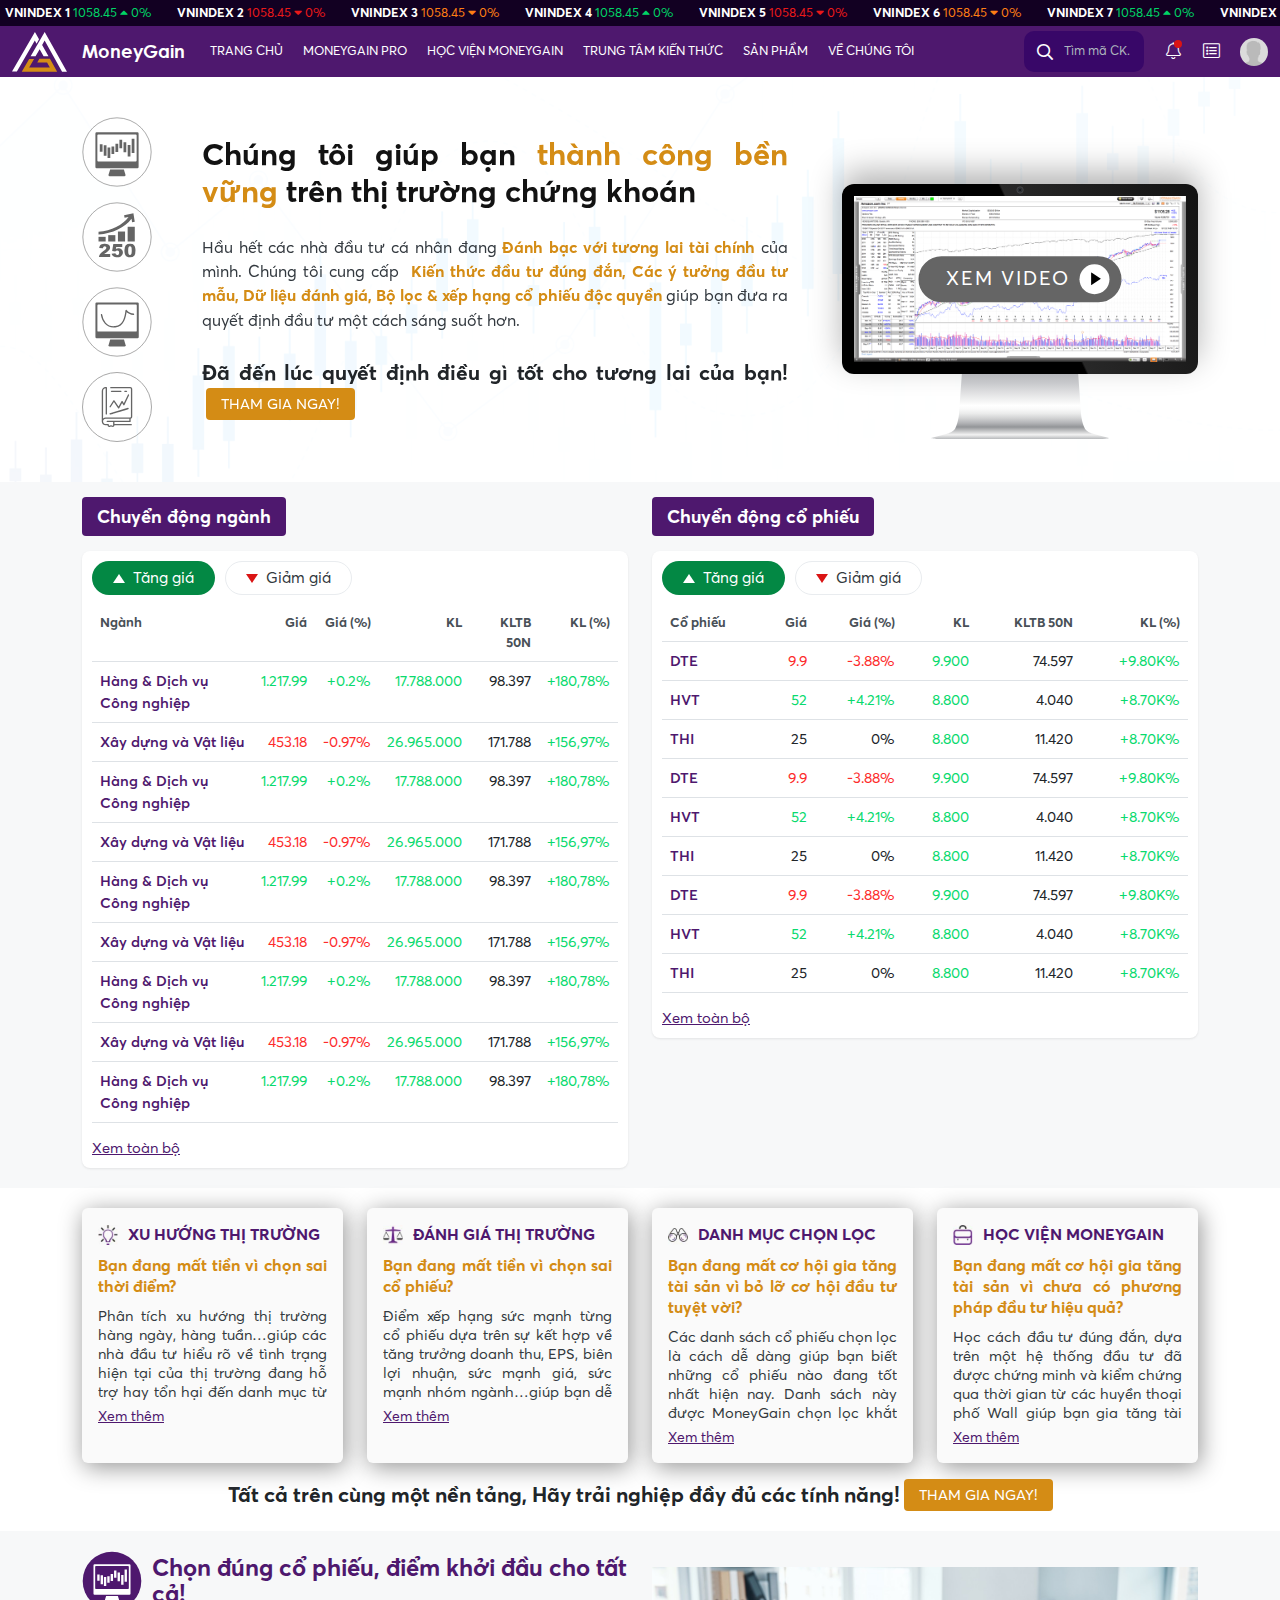
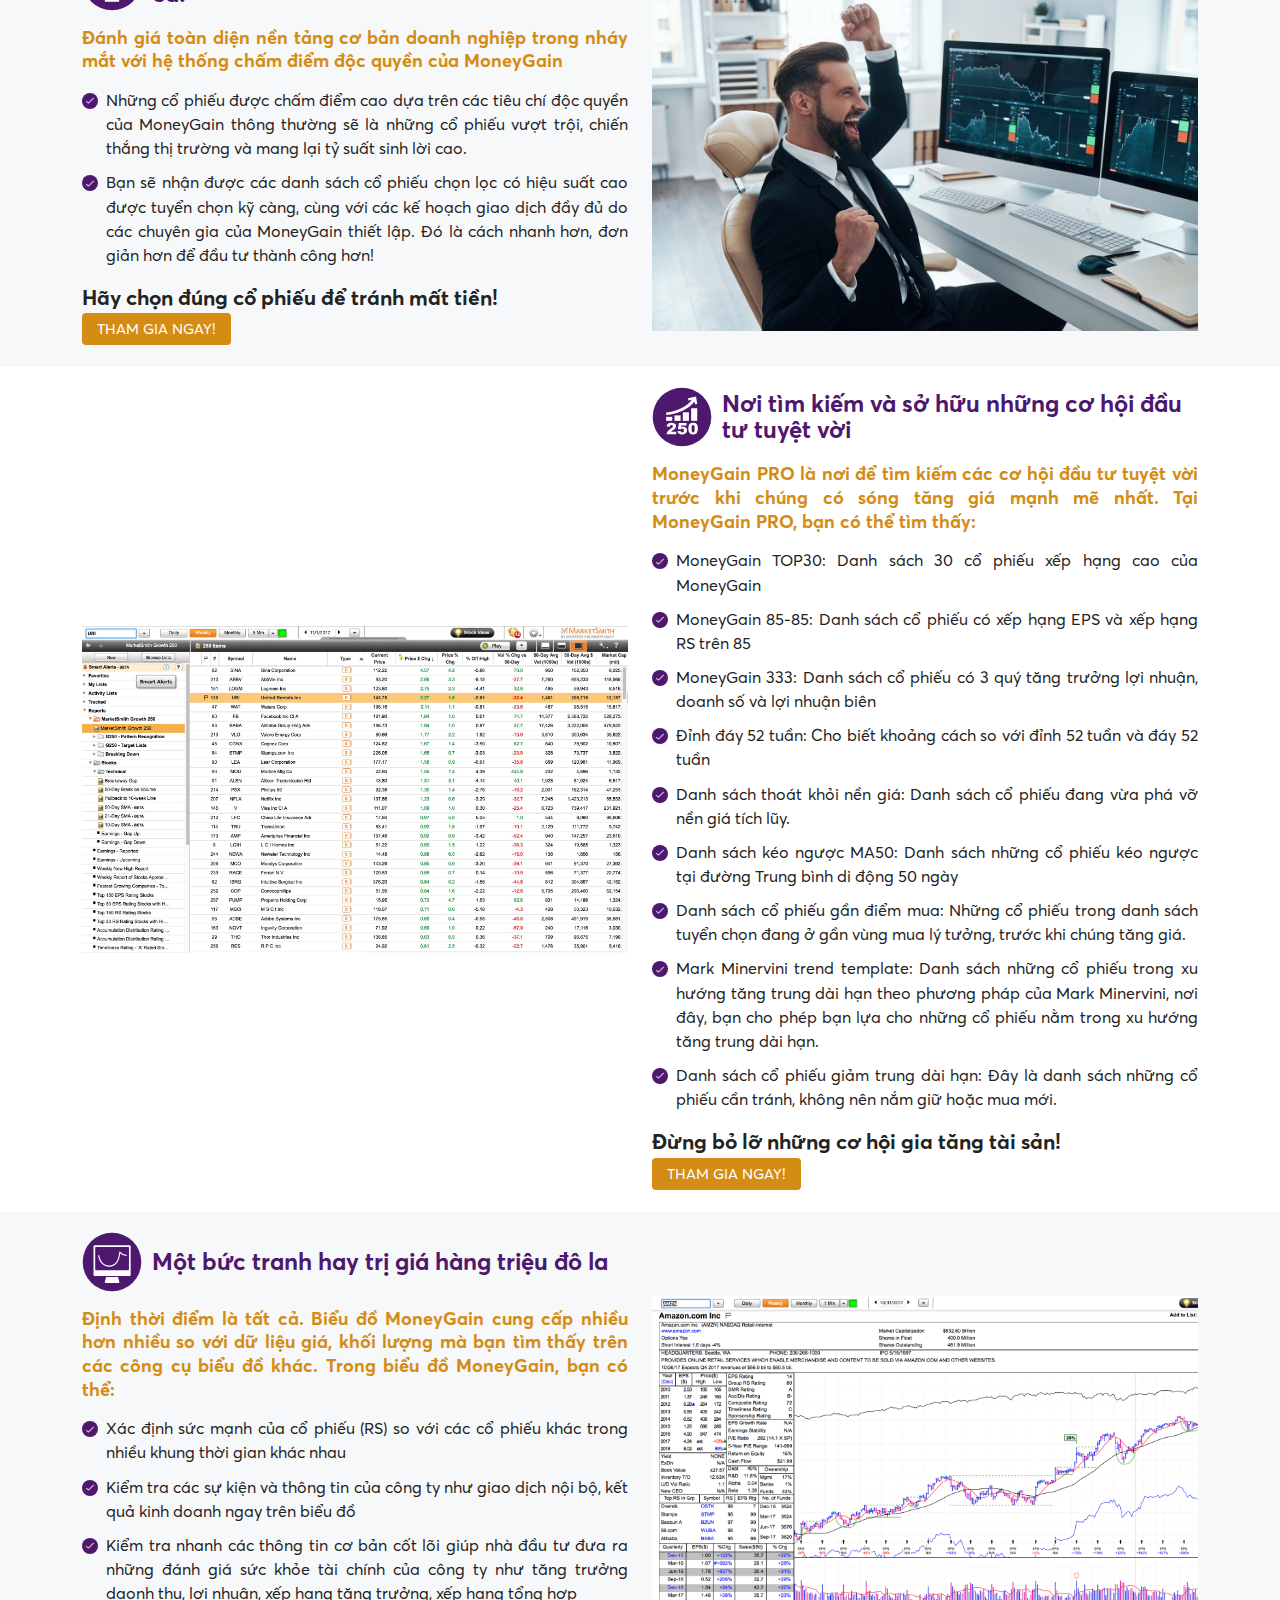
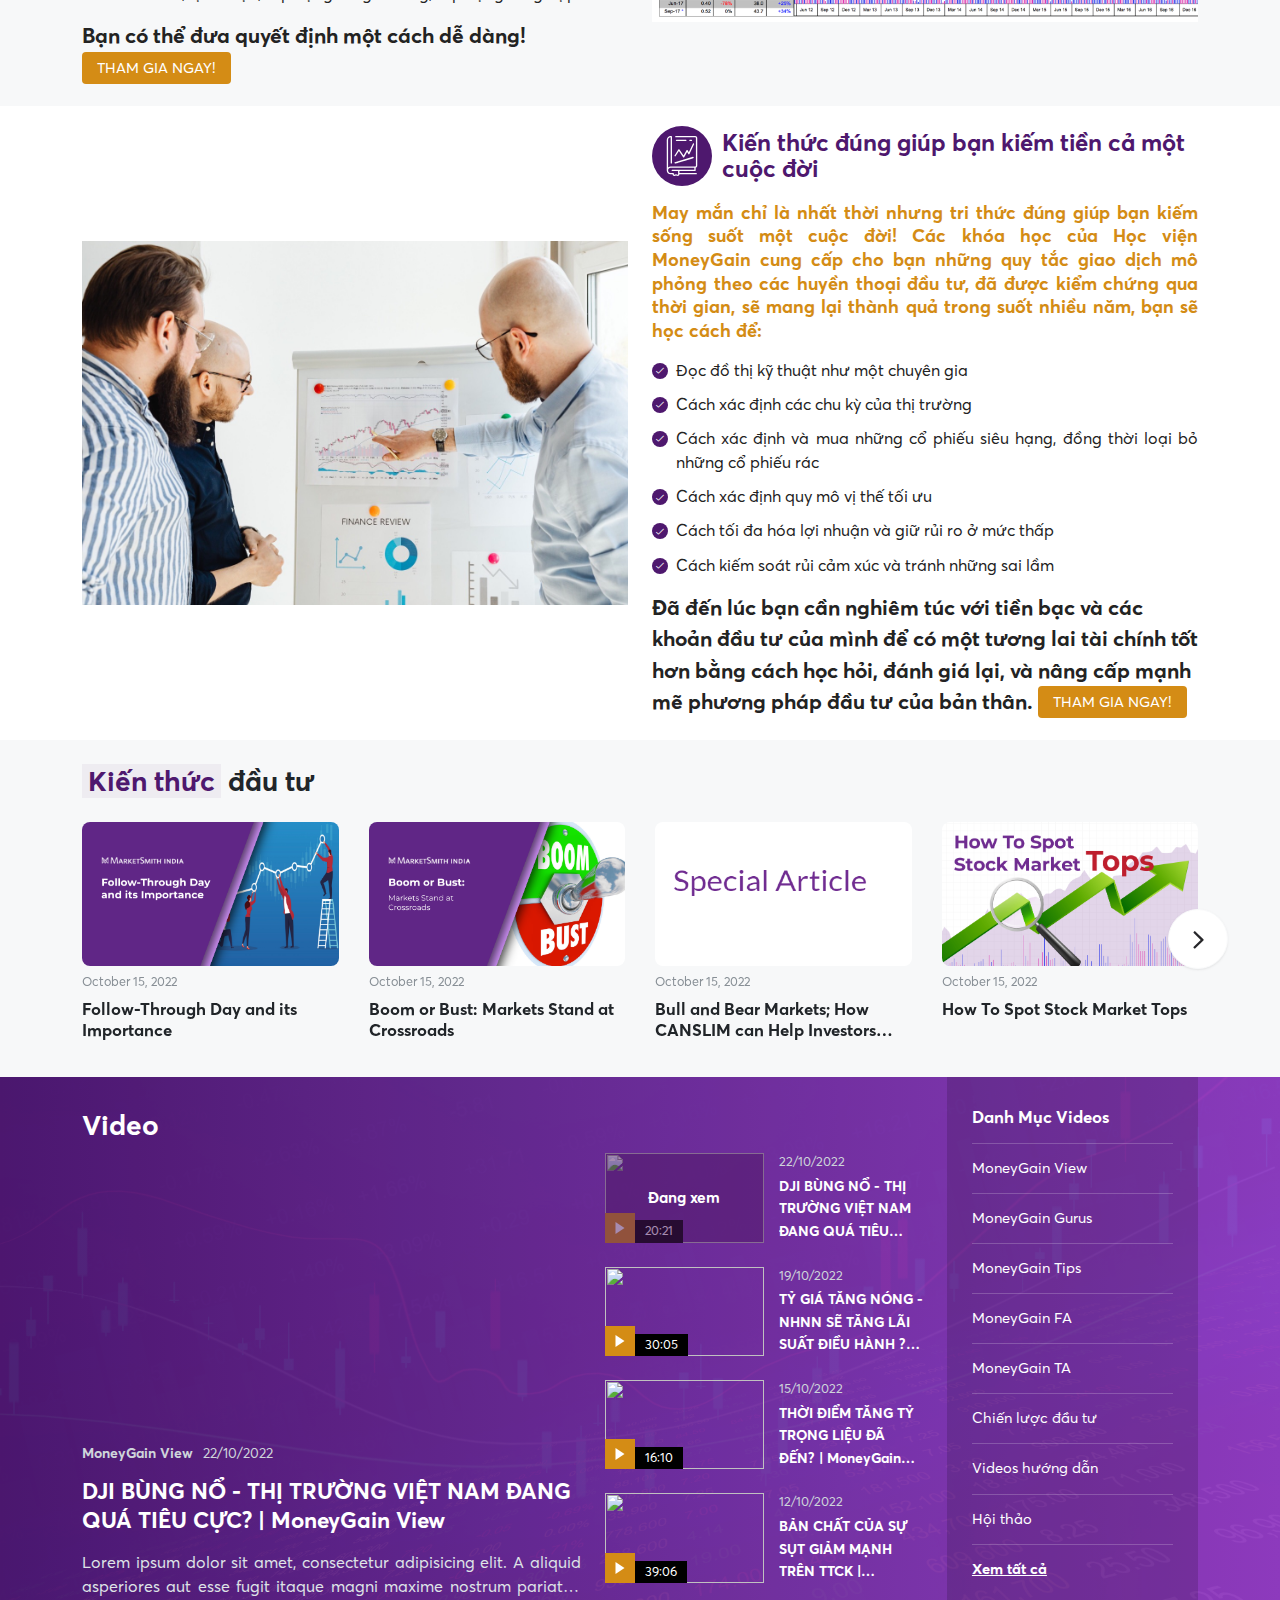
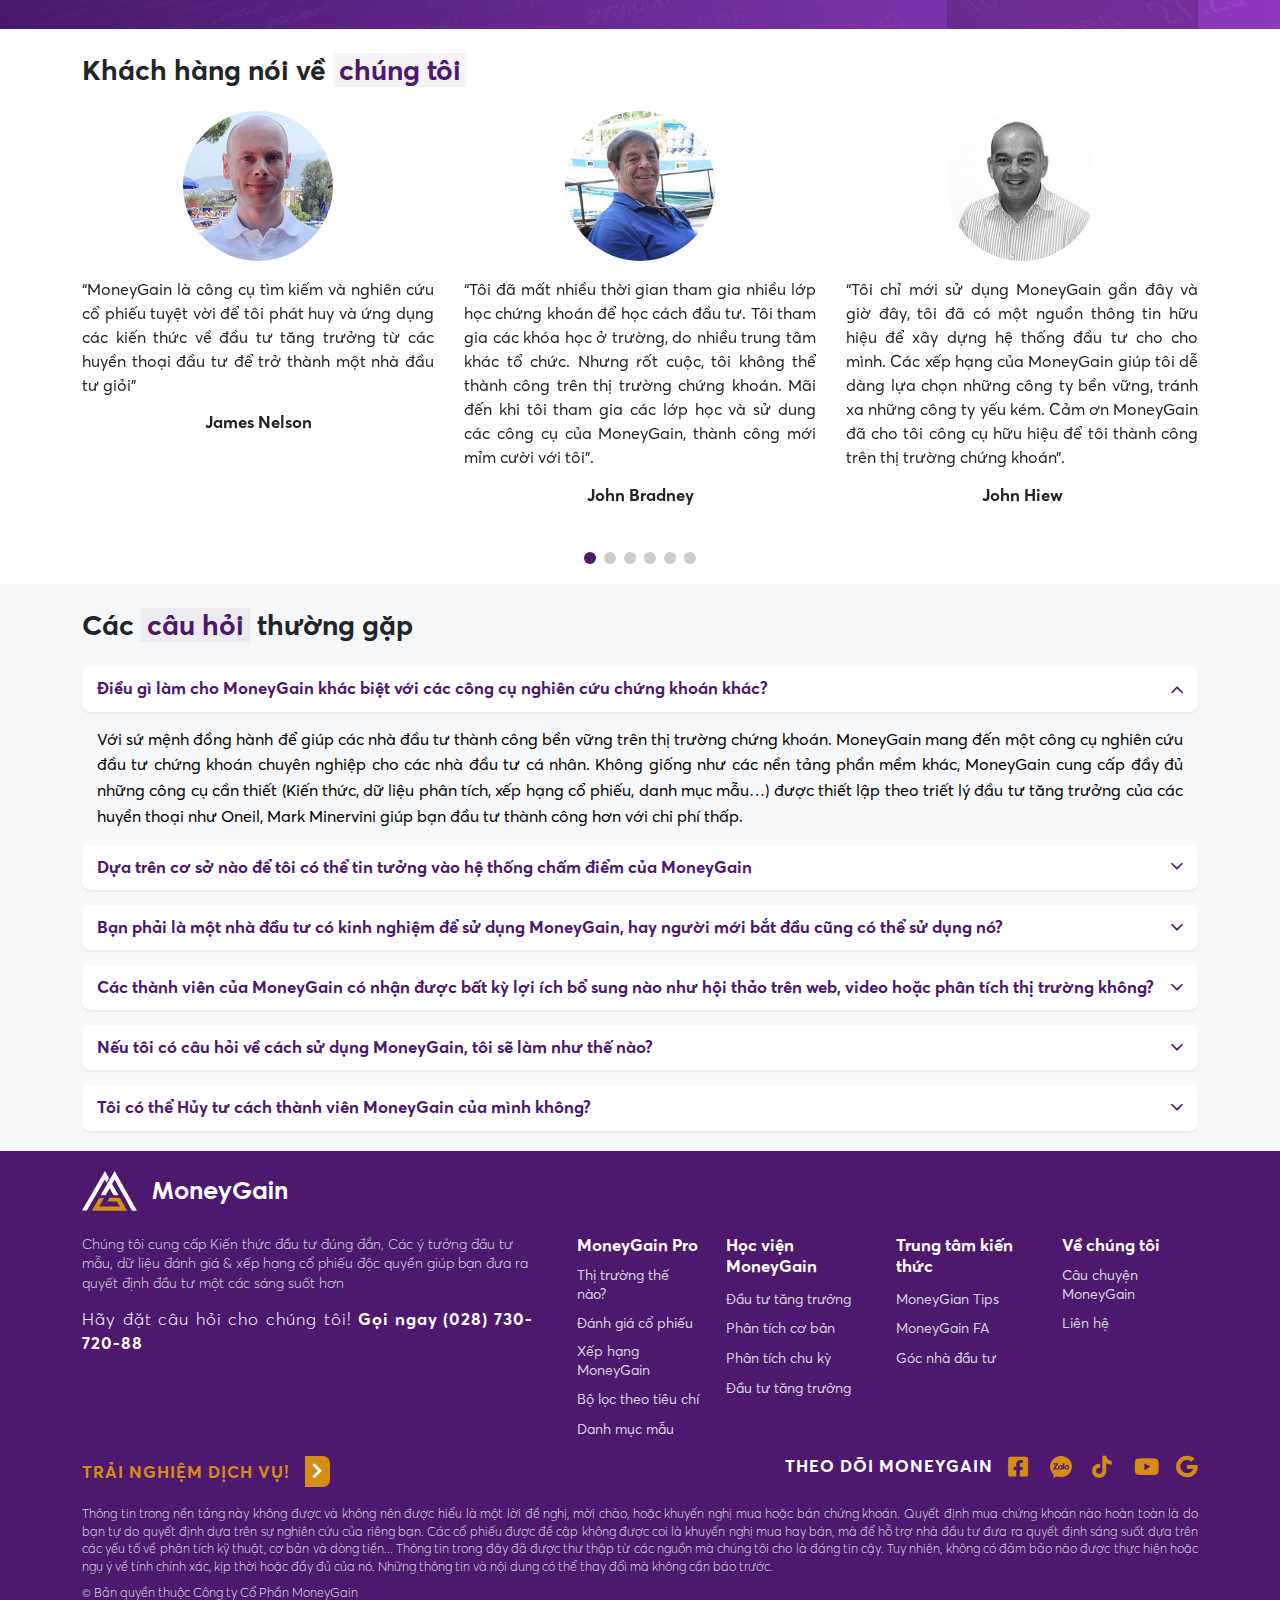
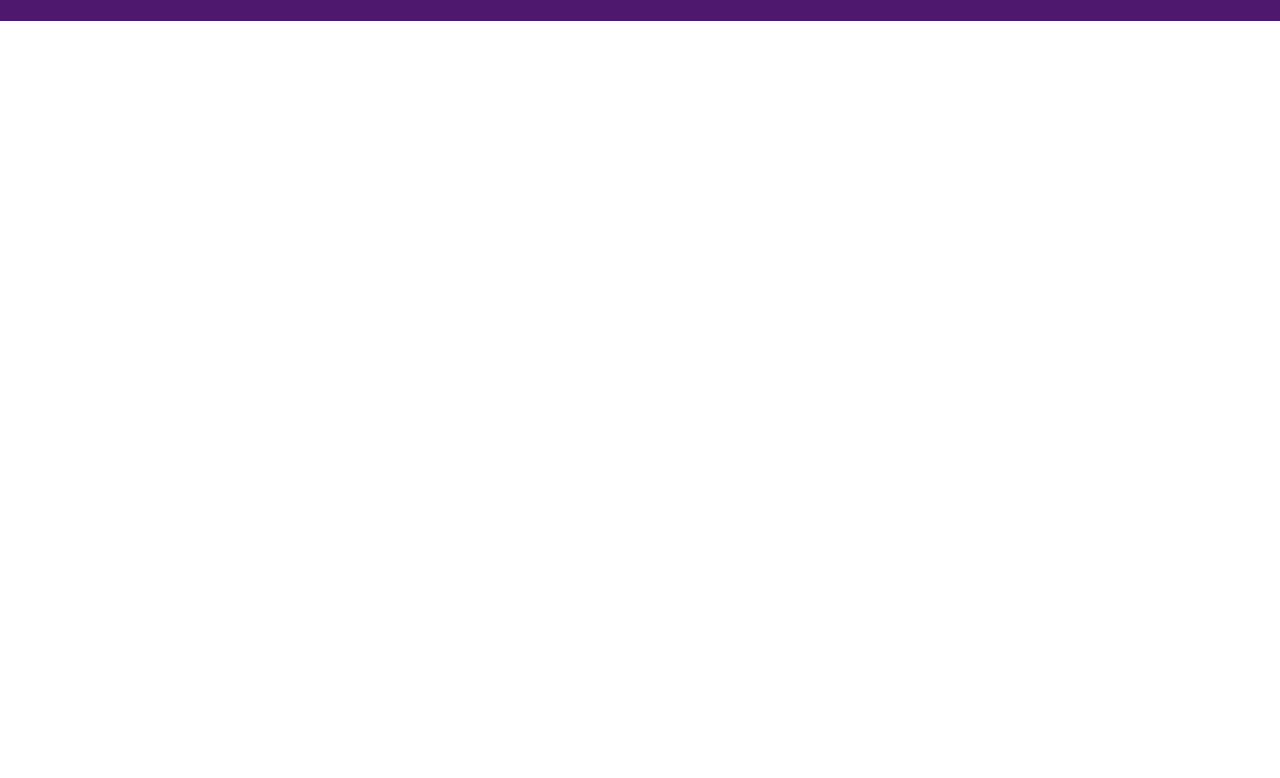
==== index.html @ 1533c719 "UPdate" ====
<!DOCTYPE html>
<html lang="vi">
<head>
	<meta charset="UTF-8">
	<meta name="viewport"
	      content="width=device-width, user-scalable=no, initial-scale=1.0, maximum-scale=1.0, minimum-scale=1.0">

	<title>Template Money Gain</title>
	<meta name="description" content="Template Nencer">
	<meta name="author" content="">

	<meta property="og:title" content="Template Money Gain">
	<meta property="og:type" content="website">
	<meta property="og:url" content="">
	<meta property="og:description" content="Template Money Gain">
	<meta property="og:image" content="">

	<link rel="icon" href="/assets/images/favicon.png">
	<link rel="apple-touch-icon" href="/assets/images/favicon.png">
	<link rel="stylesheet" href="./assets/plugins/bootstrap/css/bootstrap.min.css">
	<link rel="stylesheet" href="./assets/plugins/swiper/swiper-bundle.min.css">
	<link rel="stylesheet" href="./assets/plugins/fancyBox/jquery.fancybox.css">
	<link rel="stylesheet" href="./assets/fonts/fontawesome/css/all.min.css">
	<link rel="stylesheet" href="./assets/css/style.css">
</head>
<body>

<div class="floating-theme" id="floating-notification">
	<div class="floating-inner">
		<div class="floating-header">
			<div class="floating-header_title">
				Thông Báo
			</div>
			<button type="button" class="floating-header_button floating-call" data-target="#floating-notification"><i
					class="fal fa-times"></i></button>
		</div>
		<div class="floating-body">
			<div class="floating-body_login d-none">
				<img src="./assets/images/icon-user.svg" class="floating-body_login--image" alt="">
				<div class="floating-body_login--title">
					Đăng nhập
				</div>
				<div class="floating-body_login--sub">
					Vui lòng đăng nhập để xem thông báo của bạn
				</div>
				<div class="floating-body_login--button">
					<button type="button" class="button-theme button-theme_primary">
						<i class="far fa-sign-in me-2"></i>
						Đăng nhập
					</button>
				</div>
			</div>
			<div class="floating-body_no--result" style="display: none">
				<img src="./assets/images/icon-noresult.svg" class="floating-body_no--result---image" alt="">
				<div class="floating-body_no--result---sub">
					Không có dữ liệu để hiển thị
				</div>
			</div>
			<div class="floating-notification">
				<div class="notification-item">
					<div class="notification-image">
						<img src="./assets/images/icon-logo.svg" alt="">
					</div>
					<div class="notification-content">
						<div class="notification-title">VHC: Vĩnh hoàn bán toàn bộ cổ phiếu quỹ, thu lời hàng chục
							tỷ đồng
						</div>
						<div class="notification-time">21 phút</div>
					</div>
					<div class="notification-status"><span></span></div>
				</div>
				<div class="notification-item">
					<div class="notification-image">
						<img src="./assets/images/icon-logo.svg" alt="">
					</div>
					<div class="notification-content">
						<div class="notification-title">VHC: Vĩnh hoàn bán toàn bộ cổ phiếu quỹ, thu lời hàng chục
							tỷ đồng
						</div>
						<div class="notification-time">21 phút</div>
					</div>
				</div>
				<div class="notification-item">
					<div class="notification-image">
						<img src="./assets/images/icon-logo.svg" alt="">
					</div>
					<div class="notification-content">
						<div class="notification-title">VHC: Vĩnh hoàn bán toàn bộ cổ phiếu quỹ, thu lời hàng chục
							tỷ đồng
						</div>
						<div class="notification-time">21 phút</div>
					</div>
				</div>
				<div class="notification-item">
					<div class="notification-image">
						<img src="./assets/images/icon-logo.svg" alt="">
					</div>
					<div class="notification-content">
						<div class="notification-title">VHC: Vĩnh hoàn bán toàn bộ cổ phiếu quỹ, thu lời hàng chục
							tỷ đồng
						</div>
						<div class="notification-time">21 phút</div>
					</div>
					<div class="notification-status"><span></span></div>
				</div>
				<div class="notification-item">
					<div class="notification-image">
						<img src="./assets/images/icon-logo.svg" alt="">
					</div>
					<div class="notification-content">
						<div class="notification-title">VHC: Vĩnh hoàn bán toàn bộ cổ phiếu quỹ, thu lời hàng chục
							tỷ đồng
						</div>
						<div class="notification-time">21 phút</div>
					</div>
					<div class="notification-status"><span></span></div>
				</div>
				<div class="notification-item">
					<div class="notification-image">
						<img src="./assets/images/icon-logo.svg" alt="">
					</div>
					<div class="notification-content">
						<div class="notification-title">VHC: Vĩnh hoàn bán toàn bộ cổ phiếu quỹ, thu lời hàng chục
							tỷ đồng
						</div>
						<div class="notification-time">21 phút</div>
					</div>
					<div class="notification-status"><span></span></div>
				</div>
				<div class="notification-item">
					<div class="notification-image">
						<img src="./assets/images/icon-logo.svg" alt="">
					</div>
					<div class="notification-content">
						<div class="notification-title">VHC: Vĩnh hoàn bán toàn bộ cổ phiếu quỹ, thu lời hàng chục
							tỷ đồng
						</div>
						<div class="notification-time">21 phút</div>
					</div>
				</div>
				<div class="notification-item">
					<div class="notification-image">
						<img src="./assets/images/icon-logo.svg" alt="">
					</div>
					<div class="notification-content">
						<div class="notification-title">VHC: Vĩnh hoàn bán toàn bộ cổ phiếu quỹ, thu lời hàng chục
							tỷ đồng
						</div>
						<div class="notification-time">21 phút</div>
					</div>
				</div>
				<div class="notification-item">
					<div class="notification-image">
						<img src="./assets/images/icon-logo.svg" alt="">
					</div>
					<div class="notification-content">
						<div class="notification-title">VHC: Vĩnh hoàn bán toàn bộ cổ phiếu quỹ, thu lời hàng chục
							tỷ đồng
						</div>
						<div class="notification-time">21 phút</div>
					</div>
				</div>
				<div class="notification-item">
					<div class="notification-image">
						<img src="./assets/images/icon-logo.svg" alt="">
					</div>
					<div class="notification-content">
						<div class="notification-title">VHC: Vĩnh hoàn bán toàn bộ cổ phiếu quỹ, thu lời hàng chục
							tỷ đồng
						</div>
						<div class="notification-time">21 phút</div>
					</div>
				</div>
				<div class="notification-item">
					<div class="notification-image">
						<img src="./assets/images/icon-logo.svg" alt="">
					</div>
					<div class="notification-content">
						<div class="notification-title">VHC: Vĩnh hoàn bán toàn bộ cổ phiếu quỹ, thu lời hàng chục
							tỷ đồng
						</div>
						<div class="notification-time">21 phút</div>
					</div>
				</div>
				<div class="notification-item">
					<div class="notification-image">
						<img src="./assets/images/icon-logo.svg" alt="">
					</div>
					<div class="notification-content">
						<div class="notification-title">VHC: Vĩnh hoàn bán toàn bộ cổ phiếu quỹ, thu lời hàng chục
							tỷ đồng
						</div>
						<div class="notification-time">21 phút</div>
					</div>
				</div>
			</div>
		</div>
		<div class="floating-footer">
			Xin hãy đảm bảo rằng bạn đã có sẵn các cảnh báo hiện hoạt động trong <a href=""
			                                                                        class="primary-text fw-bold">Quản Lý
			Cảnh Báo</a>
		</div>
	</div>
	<div class="floating-overlay floating-call" data-target="#floating-notification"></div>
</div>

<div class="floating-theme" id="floating-watchlist">
	<div class="floating-inner">
		<div class="floating-header">
			<div class="floating-header_title">
				Watchlist
			</div>
			<button type="button" class="floating-header_button floating-call" data-target="#floating-watchlist"><i
					class="fal fa-times"></i></button>
		</div>
		<div class="floating-body">
			<div class="floating-body_login d-none">
				<img src="./assets/images/icon-user.svg" class="floating-body_login--image" alt="">
				<div class="floating-body_login--title">
					Đăng nhập
				</div>
				<div class="floating-body_login--sub">
					Hãy đăng nhập để quản lý danh sách các mã chứng khoán bạn quan tâm
				</div>
				<div class="floating-body_login--button">
					<button type="button" class="button-theme button-theme_primary">
						<i class="far fa-sign-in me-2"></i>
						Đăng nhập
					</button>
				</div>
			</div>
			<div class="floating-body_no--result" style="display:none;">
				<img src="./assets/images/icon-watchlist.png" class="floating-body_no--result---image image-watchlist"
				     alt="">
				<div class="floating-body_no--result---title">
					Chưa có Watchlist
				</div>
				<div class="floating-body_no--result---sub">
					Bạn hay tạo watchlist để theo dõi những mã chứng khoán mình quan tâm
				</div>
				<div class="floating-body_no--result---button">
					<button type="button" class="button-theme button-theme_primary">
						<i class="far fa-plus me-2"></i>
						Tạo Watchlist
					</button>
				</div>
			</div>
			<div class="floating-watchlist">
				<div class="floating-watchlist_item">
					<div class="floating-watchlist_item--top">
						<div class="floating-watchlist_item--code">A32 <span>(UPCOM)</span></div>
						<div class="floating-watchlist_item--point">7.150</div>
					</div>
					<div class="floating-watchlist_item--bottom">
						<div class="floating-watchlist_item--name">CTCP32</div>
						<div class="floating-watchlist_item--volatility floating-watchlist_item--volatilityGreen">
							+430 / 5.67%
						</div>
					</div>
				</div>
				<div class="floating-watchlist_item">
					<div class="floating-watchlist_item--top">
						<div class="floating-watchlist_item--code">AAA <span>(HOSE)</span></div>
						<div class="floating-watchlist_item--point">7.150</div>
					</div>
					<div class="floating-watchlist_item--bottom">
						<div class="floating-watchlist_item--name">CTCP32</div>
						<div class="floating-watchlist_item--volatility floating-watchlist_item--volatilityRed">
							-430 / 5.67%
						</div>
					</div>
				</div>
				<div class="floating-watchlist_item">
					<div class="floating-watchlist_item--top">
						<div class="floating-watchlist_item--code">AAA <span>(HOSE)</span></div>
						<div class="floating-watchlist_item--point">7.150</div>
					</div>
					<div class="floating-watchlist_item--bottom">
						<div class="floating-watchlist_item--name">CTCP32</div>
						<div class="floating-watchlist_item--volatility floating-watchlist_item--volatilityBlue">
							-430 / 5.67%
						</div>
					</div>
				</div>
				<div class="floating-watchlist_item">
					<div class="floating-watchlist_item--top">
						<div class="floating-watchlist_item--code">BAL <span>(UPCOM)</span></div>
						<div class="floating-watchlist_item--point">7.150</div>
					</div>
					<div class="floating-watchlist_item--bottom">
						<div class="floating-watchlist_item--name">CTCP Bao bì Bia - Rượu - Nước giải khát
						</div>
						<div class="floating-watchlist_item--volatility floating-watchlist_item--volatilityOrange">
							0 / 0.00%
						</div>
					</div>
				</div>
				<div class="floating-watchlist_item">
					<div class="floating-watchlist_item--top">
						<div class="floating-watchlist_item--code">A32 <span>(UPCOM)</span></div>
						<div class="floating-watchlist_item--point">7.150</div>
					</div>
					<div class="floating-watchlist_item--bottom">
						<div class="floating-watchlist_item--name">CTCP32</div>
						<div class="floating-watchlist_item--volatility floating-watchlist_item--volatilityGreen">
							+430 / 5.67%
						</div>
					</div>
				</div>
				<div class="floating-watchlist_item">
					<div class="floating-watchlist_item--top">
						<div class="floating-watchlist_item--code">AAA <span>(HOSE)</span></div>
						<div class="floating-watchlist_item--point">7.150</div>
					</div>
					<div class="floating-watchlist_item--bottom">
						<div class="floating-watchlist_item--name">CTCP32</div>
						<div class="floating-watchlist_item--volatility floating-watchlist_item--volatilityRed">
							-430 / 5.67%
						</div>
					</div>
				</div>
				<div class="floating-watchlist_item">
					<div class="floating-watchlist_item--top">
						<div class="floating-watchlist_item--code">AAA <span>(HOSE)</span></div>
						<div class="floating-watchlist_item--point">7.150</div>
					</div>
					<div class="floating-watchlist_item--bottom">
						<div class="floating-watchlist_item--name">CTCP32</div>
						<div class="floating-watchlist_item--volatility floating-watchlist_item--volatilityBlue">
							-430 / 5.67%
						</div>
					</div>
				</div>
				<div class="floating-watchlist_item">
					<div class="floating-watchlist_item--top">
						<div class="floating-watchlist_item--code">BAL <span>(UPCOM)</span></div>
						<div class="floating-watchlist_item--point">7.150</div>
					</div>
					<div class="floating-watchlist_item--bottom">
						<div class="floating-watchlist_item--name">CTCP Bao bì Bia - Rượu - Nước giải khát
						</div>
						<div class="floating-watchlist_item--volatility floating-watchlist_item--volatilityOrange">
							0 / 0.00%
						</div>
					</div>
				</div>
				<div class="floating-watchlist_item">
					<div class="floating-watchlist_item--top">
						<div class="floating-watchlist_item--code">A32 <span>(UPCOM)</span></div>
						<div class="floating-watchlist_item--point">7.150</div>
					</div>
					<div class="floating-watchlist_item--bottom">
						<div class="floating-watchlist_item--name">CTCP32</div>
						<div class="floating-watchlist_item--volatility floating-watchlist_item--volatilityGreen">
							+430 / 5.67%
						</div>
					</div>
				</div>
				<div class="floating-watchlist_item">
					<div class="floating-watchlist_item--top">
						<div class="floating-watchlist_item--code">AAA <span>(HOSE)</span></div>
						<div class="floating-watchlist_item--point">7.150</div>
					</div>
					<div class="floating-watchlist_item--bottom">
						<div class="floating-watchlist_item--name">CTCP32</div>
						<div class="floating-watchlist_item--volatility floating-watchlist_item--volatilityRed">
							-430 / 5.67%
						</div>
					</div>
				</div>
				<div class="floating-watchlist_item">
					<div class="floating-watchlist_item--top">
						<div class="floating-watchlist_item--code">AAA <span>(HOSE)</span></div>
						<div class="floating-watchlist_item--point">7.150</div>
					</div>
					<div class="floating-watchlist_item--bottom">
						<div class="floating-watchlist_item--name">CTCP32</div>
						<div class="floating-watchlist_item--volatility floating-watchlist_item--volatilityBlue">
							-430 / 5.67%
						</div>
					</div>
				</div>
				<div class="floating-watchlist_item">
					<div class="floating-watchlist_item--top">
						<div class="floating-watchlist_item--code">BAL <span>(UPCOM)</span></div>
						<div class="floating-watchlist_item--point">7.150</div>
					</div>
					<div class="floating-watchlist_item--bottom">
						<div class="floating-watchlist_item--name">CTCP Bao bì Bia - Rượu - Nước giải khát
						</div>
						<div class="floating-watchlist_item--volatility floating-watchlist_item--volatilityOrange">
							0 / 0.00%
						</div>
					</div>
				</div>
				<div class="floating-watchlist_item">
					<div class="floating-watchlist_item--top">
						<div class="floating-watchlist_item--code">A32 <span>(UPCOM)</span></div>
						<div class="floating-watchlist_item--point">7.150</div>
					</div>
					<div class="floating-watchlist_item--bottom">
						<div class="floating-watchlist_item--name">CTCP32</div>
						<div class="floating-watchlist_item--volatility floating-watchlist_item--volatilityGreen">
							+430 / 5.67%
						</div>
					</div>
				</div>
				<div class="floating-watchlist_item">
					<div class="floating-watchlist_item--top">
						<div class="floating-watchlist_item--code">AAA <span>(HOSE)</span></div>
						<div class="floating-watchlist_item--point">7.150</div>
					</div>
					<div class="floating-watchlist_item--bottom">
						<div class="floating-watchlist_item--name">CTCP32</div>
						<div class="floating-watchlist_item--volatility floating-watchlist_item--volatilityRed">
							-430 / 5.67%
						</div>
					</div>
				</div>
				<div class="floating-watchlist_item">
					<div class="floating-watchlist_item--top">
						<div class="floating-watchlist_item--code">AAA <span>(HOSE)</span></div>
						<div class="floating-watchlist_item--point">7.150</div>
					</div>
					<div class="floating-watchlist_item--bottom">
						<div class="floating-watchlist_item--name">CTCP32</div>
						<div class="floating-watchlist_item--volatility floating-watchlist_item--volatilityBlue">
							-430 / 5.67%
						</div>
					</div>
				</div>
				<div class="floating-watchlist_item">
					<div class="floating-watchlist_item--top">
						<div class="floating-watchlist_item--code">BAL <span>(UPCOM)</span></div>
						<div class="floating-watchlist_item--point">7.150</div>
					</div>
					<div class="floating-watchlist_item--bottom">
						<div class="floating-watchlist_item--name">CTCP Bao bì Bia - Rượu - Nước giải khát
						</div>
						<div class="floating-watchlist_item--volatility floating-watchlist_item--volatilityOrange">
							0 / 0.00%
						</div>
					</div>
				</div>
				<div class="floating-watchlist_item">
					<div class="floating-watchlist_item--top">
						<div class="floating-watchlist_item--code">A32 <span>(UPCOM)</span></div>
						<div class="floating-watchlist_item--point">7.150</div>
					</div>
					<div class="floating-watchlist_item--bottom">
						<div class="floating-watchlist_item--name">CTCP32</div>
						<div class="floating-watchlist_item--volatility floating-watchlist_item--volatilityGreen">
							+430 / 5.67%
						</div>
					</div>
				</div>
				<div class="floating-watchlist_item">
					<div class="floating-watchlist_item--top">
						<div class="floating-watchlist_item--code">AAA <span>(HOSE)</span></div>
						<div class="floating-watchlist_item--point">7.150</div>
					</div>
					<div class="floating-watchlist_item--bottom">
						<div class="floating-watchlist_item--name">CTCP32</div>
						<div class="floating-watchlist_item--volatility floating-watchlist_item--volatilityRed">
							-430 / 5.67%
						</div>
					</div>
				</div>
				<div class="floating-watchlist_item">
					<div class="floating-watchlist_item--top">
						<div class="floating-watchlist_item--code">AAA <span>(HOSE)</span></div>
						<div class="floating-watchlist_item--point">7.150</div>
					</div>
					<div class="floating-watchlist_item--bottom">
						<div class="floating-watchlist_item--name">CTCP32</div>
						<div class="floating-watchlist_item--volatility floating-watchlist_item--volatilityBlue">
							-430 / 5.67%
						</div>
					</div>
				</div>
				<div class="floating-watchlist_item">
					<div class="floating-watchlist_item--top">
						<div class="floating-watchlist_item--code">BAL <span>(UPCOM)</span></div>
						<div class="floating-watchlist_item--point">7.150</div>
					</div>
					<div class="floating-watchlist_item--bottom">
						<div class="floating-watchlist_item--name">CTCP Bao bì Bia - Rượu - Nước giải khát
						</div>
						<div class="floating-watchlist_item--volatility floating-watchlist_item--volatilityOrange">
							0 / 0.00%
						</div>
					</div>
				</div>
				<div class="floating-watchlist_item">
					<div class="floating-watchlist_item--top">
						<div class="floating-watchlist_item--code">A32 <span>(UPCOM)</span></div>
						<div class="floating-watchlist_item--point">7.150</div>
					</div>
					<div class="floating-watchlist_item--bottom">
						<div class="floating-watchlist_item--name">CTCP32</div>
						<div class="floating-watchlist_item--volatility floating-watchlist_item--volatilityGreen">
							+430 / 5.67%
						</div>
					</div>
				</div>
				<div class="floating-watchlist_item">
					<div class="floating-watchlist_item--top">
						<div class="floating-watchlist_item--code">AAA <span>(HOSE)</span></div>
						<div class="floating-watchlist_item--point">7.150</div>
					</div>
					<div class="floating-watchlist_item--bottom">
						<div class="floating-watchlist_item--name">CTCP32</div>
						<div class="floating-watchlist_item--volatility floating-watchlist_item--volatilityRed">
							-430 / 5.67%
						</div>
					</div>
				</div>
				<div class="floating-watchlist_item">
					<div class="floating-watchlist_item--top">
						<div class="floating-watchlist_item--code">AAA <span>(HOSE)</span></div>
						<div class="floating-watchlist_item--point">7.150</div>
					</div>
					<div class="floating-watchlist_item--bottom">
						<div class="floating-watchlist_item--name">CTCP32</div>
						<div class="floating-watchlist_item--volatility floating-watchlist_item--volatilityBlue">
							-430 / 5.67%
						</div>
					</div>
				</div>
				<div class="floating-watchlist_item">
					<div class="floating-watchlist_item--top">
						<div class="floating-watchlist_item--code">BAL <span>(UPCOM)</span></div>
						<div class="floating-watchlist_item--point">7.150</div>
					</div>
					<div class="floating-watchlist_item--bottom">
						<div class="floating-watchlist_item--name">CTCP Bao bì Bia - Rượu - Nước giải khát
						</div>
						<div class="floating-watchlist_item--volatility floating-watchlist_item--volatilityOrange">
							0 / 0.00%
						</div>
					</div>
				</div>
			</div>
		</div>
	</div>
	<div class="floating-overlay floating-call" data-target="#floating-watchlist"></div>
</div>

<div id="header" class="header position-relative index-10">
	<div class="header-top">
		<div class="header-marquee" id="header-marquee">
			<div class="marquee-item">
				<span class="marquee-item_title">
					VNINDEX 1
				</span>
				<span class="marquee-item_point-up">
					1058.45
					<i class="fas fa-caret-up"></i>
					0%
				</span>
			</div>
			<div class="marquee-item">
				<span class="marquee-item_title">
					VNINDEX 2
				</span>
				<span class="marquee-item_point-down">
					1058.45
					<i class="fas fa-caret-down"></i>
					0%
				</span>
			</div>
			<div class="marquee-item">
				<span class="marquee-item_title">
					VNINDEX 3
				</span>
				<span class="marquee-item_point-same">
					1058.45
					<i class="fas fa-caret-down"></i>
					0%
				</span>
			</div>
			<div class="marquee-item">
				<span class="marquee-item_title">
					VNINDEX 4
				</span>
				<span class="marquee-item_point-up">
					1058.45
					<i class="fas fa-caret-up"></i>
					0%
				</span>
			</div>
			<div class="marquee-item">
				<span class="marquee-item_title">
					VNINDEX 5
				</span>
				<span class="marquee-item_point-down">
					1058.45
					<i class="fas fa-caret-down"></i>
					0%
				</span>
			</div>
			<div class="marquee-item">
				<span class="marquee-item_title">
					VNINDEX 6
				</span>
				<span class="marquee-item_point-same">
					1058.45
					<i class="fas fa-caret-down"></i>
					0%
				</span>
			</div>
			<div class="marquee-item">
				<span class="marquee-item_title">
					VNINDEX 7
				</span>
				<span class="marquee-item_point-up">
					1058.45
					<i class="fas fa-caret-up"></i>
					0%
				</span>
			</div>
			<div class="marquee-item">
				<span class="marquee-item_title">
					VNINDEX 8
				</span>
				<span class="marquee-item_point-down">
					1058.45
					<i class="fas fa-caret-down"></i>
					0%
				</span>
			</div>
			<div class="marquee-item">
				<span class="marquee-item_title">
					VNINDEX 9
				</span>
				<span class="marquee-item_point-same">
					1058.45
					<i class="fas fa-caret-down"></i>
					0%
				</span>
			</div>
			<div class="marquee-item">
				<span class="marquee-item_title">
					VNINDEX 10
				</span>
				<span class="marquee-item_point-up">
					1058.45
					<i class="fas fa-caret-up"></i>
					0%
				</span>
			</div>
			<div class="marquee-item">
				<span class="marquee-item_title">
					VNINDEX 11
				</span>
				<span class="marquee-item_point-down">
					1058.45
					<i class="fas fa-caret-down"></i>
					0%
				</span>
			</div>
			<div class="marquee-item">
				<span class="marquee-item_title">
					VNINDEX 12
				</span>
				<span class="marquee-item_point-same">
					1058.45
					<i class="fas fa-caret-down"></i>
					0%
				</span>
			</div>
		</div>
	</div>
	<div class="header-main">
		<div class="container-fluid container-custom">
			<div class="header-main_grid d-flex align-items-center position-relative">
				<div class="header-hamburger">
					<div class="hamburger" id="call-navigation">
						<span></span>
					</div>
				</div>
				<div class="header-logo flex-shrink-0">
					<a href="" class="d-inline-flex align-items-center align-middle">
						<img src="./assets/images/logo.svg" class="header-logo_img mw-100" alt="">
						<div class="header-logo_name">MoneyGain</div>
					</a>
				</div>
				<div class="header-navigation">
					<ul class="list-unstyled mb-0 d-flex align-items-center">
						<li>
							<a class="transition-default d-inline-flex align-middle" href="">
								<span>
									Trang chủ
								</span>
							</a>
						</li>
						<li class="navigation-has_sub">
							<a class="transition-default d-inline-flex align-middle" href="">
								<span>MoneyGain PRO</span>
							</a>
							<div class="navigation-sub">
								<div class="navigation-sub_wrap">
									<div class="navigation-sub_item">
										<div class="sub-item_title">
											<a class="transition-default d-inline-flex align-middle" href="">
												Thị trường thế nào
											</a>
										</div>
										<div class="sub-item_column">
											<div class="sub-item_column--item">
												<a class="transition-default d-inline-flex align-middle" href="">
													Thị trường thế nào?
												</a>
											</div>
											<div class="sub-item_column--item">
												<a class="transition-default d-inline-flex align-middle" href="">
													Chuyển động ngành
												</a>
											</div>
											<div class="sub-item_column--item">
												<a class="transition-default d-inline-flex align-middle" href="">
													Chuyển động cổ phiếu
												</a>
											</div>
											<div class="sub-item_column--item">
												<a class="transition-default d-inline-flex align-middle" href="">
													Đỉnh - đáy 52 tuần
												</a>
											</div>
											<div class="sub-item_column--item">
												<a class="transition-default d-inline-flex align-middle" href="">
													Hiệu suất index, ngành, cố phiếu
												</a>
											</div>
										</div>
									</div>
									<div class="navigation-sub_item">
										<div class="sub-item_title">
											<a class="transition-default d-inline-flex align-middle" href="">
												Đánh giá cổ phiếu
											</a>
										</div>
										<div class="sub-item_column">
											<div class="sub-item_column--item">
												<a class="transition-default d-inline-flex align-middle" href="">
													Tăng trưởng doanh thu, lợi nhuận và EPS
												</a>
											</div>
											<div class="sub-item_column--item">
												<a class="transition-default d-inline-flex align-middle" href="">
													Kiểm tra biên lợi nhuận, ROE
												</a>
											</div>
											<div class="sub-item_column--item">
												<a class="transition-default d-inline-flex align-middle" href="">
													Kiểm tra xếp hạng tăng trưởng EPS, SMR
												</a>
											</div>
											<div class="sub-item_column--item">
												<a class="transition-default d-inline-flex align-middle" href="">
													Sức mạnh giá (RS)
												</a>
											</div>
											<div class="sub-item_column--item">
												<a class="transition-default d-inline-flex align-middle" href="">
													Nhóm chỉ số tài chính
												</a>
											</div>
											<div class="sub-item_column--item">
												<a class="transition-default d-inline-flex align-middle" href="">
													Nhóm chỉ số định giá
												</a>
											</div>
											<div class="sub-item_column--item">
												<a class="transition-default d-inline-flex align-middle" href="">
													P/E lịch sử
												</a>
											</div>
										</div>
									</div>
									<div class="navigation-sub_item">
										<div class="sub-item_title">
											<a class="transition-default d-inline-flex align-middle" href="">
												Xếp hạng MoneyGain
											</a>
										</div>
										<div class="sub-item_column">
											<div class="sub-item_column--item">
												<a class="transition-default d-inline-flex align-middle" href="">
													Xếp hạng tổng hợp
												</a>
											</div>
											<div class="sub-item_column--item">
												<a class="transition-default d-inline-flex align-middle" href="">
													Xếp hạng tăng trưởng EPS
												</a>
											</div>
											<div class="sub-item_column--item">
												<a class="transition-default d-inline-flex align-middle" href="">
													Xếp hạng SMR
												</a>
											</div>
											<div class="sub-item_column--item">
												<a class="transition-default d-inline-flex align-middle" href="">
													Xếp hạng tích lũy/phân phối
												</a>
											</div>
											<div class="sub-item_column--item">
												<a class="transition-default d-inline-flex align-middle" href="">
													Xếp hạng Ngành
												</a>
											</div>
											<div class="sub-item_column--item">
												<a class="transition-default d-inline-flex align-middle" href="">
													Xếp hạng RS
												</a>
											</div>
										</div>
									</div>
									<div class="navigation-sub_item">
										<div class="sub-item_title">
											<a class="transition-default d-inline-flex align-middle" href="">
												Bộ lọc toàn diện tùy biến
											</a>
										</div>
										<div class="sub-item_column">
											<div class="sub-item_column--item">
												<a class="transition-default d-inline-flex align-middle" href="">
													Sức mạnh giá của cổ phiếu
												</a>
												<div class="sub-item_column--item---list">
													<a class="transition-default d-inline-flex align-middle" href="">
														Khối lượng giao dịch đột biến
													</a>
													<a class="transition-default d-inline-flex align-middle"
													   href="">
														Sức mạnh giá theo thời gian
													</a>
													<a class="transition-default d-inline-flex align-middle"
													   href="">
														% so với đỉnh đáy 52 tuần
													</a>
													<a class="transition-default d-inline-flex align-middle"
													   href="">
														Hiệu suất cổ phiếu
													</a>
												</div>
											</div>
											<div class="sub-item_column--item">
												<a class="transition-default d-inline-flex align-middle" href="">
													Sức khỏe tài chính doanh doanh nghiệp
												</a>
												<div class="sub-item_column--item---list">
													<a class="transition-default d-inline-flex align-middle" href="">
														Tốc độ tăng trưởng
													</a>
													<a class="transition-default d-inline-flex align-middle"
													   href="">
														Doanh thu, lợi nhuận, EPS, lợi nhuận biên
													</a>
													<a class="transition-default d-inline-flex align-middle"
													   href="">
														Hiệu quả hoạt động ROE, ROA
													</a>
													<a class="transition-default d-inline-flex align-middle"
													   href="">
														Chỉ số tài chính
													</a>
													<a class="transition-default d-inline-flex align-middle"
													   href="">
														Xếp hạng MoneyGain (5 nhóm xếp hạng)
													</a>
												</div>
											</div>
											<div class="sub-item_column--item">
												<a class="transition-default d-inline-flex align-middle" href="">
													Định giá P/E, P/B
												</a>
											</div>
										</div>
									</div>
									<div class="navigation-sub_item">
										<div class="sub-item_title">
											<a class="transition-default d-inline-flex align-middle" href="">
												Danh mục mẫu
											</a>
										</div>
										<div class="sub-item_column">
											<div class="sub-item_column--item">
												<a class="transition-default d-inline-flex align-middle" href="">
													Danh mục mẫu
												</a>
												<div class="sub-item_column--item---list">
													<a class="transition-default d-inline-flex align-middle" href="">
														Danh mua đang nắm giữ
													</a>
													<a class="transition-default d-inline-flex align-middle"
													   href="">
														Danh mục mua
													</a>
													<a class="transition-default d-inline-flex align-middle"
													   href="">
														Danh mục theo dõi mua
													</a>
													<a class="transition-default d-inline-flex align-middle"
													   href="">
														Danh mục theo dõi bán
													</a>
												</div>
											</div>
											<div class="sub-item_column--item">
												<a class="transition-default d-inline-flex align-middle" href="">
													MoneyGain TOP20
												</a>
												<div class="sub-item_column--item---list">
													<a class="transition-default d-inline-flex align-middle" href="">
														TOP 20
													</a>
													<a class="transition-default d-inline-flex align-middle" href="">
														Vừa thêm vào
													</a>
													<a class="transition-default d-inline-flex align-middle"
													   href="">
														Vừa loại ra
													</a>
												</div>
											</div>
											<div class="sub-item_column--item">
												<a class="transition-default d-inline-flex align-middle" href="">
													MoneyGain 85-85
												</a>
											</div>
											<div class="sub-item_column--item">
												<a class="transition-default d-inline-flex align-middle" href="">
													MoneyGain 333
												</a>
											</div>
											<div class="sub-item_column--item">
												<a class="transition-default d-inline-flex align-middle" href="">
													Vừa thoái khỏi nền giá
												</a>
											</div>
											<div class="sub-item_column--item">
												<a class="transition-default d-inline-flex align-middle" href="">
													Kéo ngược MA50
												</a>
											</div>
											<div class="sub-item_column--item">
												<a class="transition-default d-inline-flex align-middle" href="">
													Gần điểm mua pivot
												</a>
											</div>
											<div class="sub-item_column--item">
												<a class="transition-default d-inline-flex align-middle" href="">
													Mark Minervini trend
												</a>
											</div>
											<div class="sub-item_column--item">
												<a class="transition-default d-inline-flex align-middle" href="">
													Danh sách giảm nên tránh
												</a>
											</div>
										</div>
									</div>
									<div class="navigation-sub_item">
										<div class="sub-item_title">
											<a class="transition-default d-inline-flex align-middle" href="">
												Biểu đồ kỹ thuật
											</a>
										</div>
									</div>
									<div class="navigation-sub_item">
										<div class="sub-item_title">
											<a class="transition-default d-inline-flex align-middle" href="">
												Danh mục của tôi
											</a>
										</div>
									</div>
									<div class="navigation-sub_item">
										<div class="sub-item_title">
											<a class="transition-default d-inline-flex align-middle" href="">
												Nhật ký giao dịch
											</a>
										</div>
									</div>
								</div>
							</div>
						</li>
						<li class="navigation-has_sub">
							<a class="transition-default d-inline-flex align-middle" href="">
								<span>
									Học viện MoneyGain
								</span>
							</a>
							<div class="navigation-sub">
								<div class="navigation-sub_wrap">
									<div class="navigation-sub_item">
										<div class="sub-item_column">
											<div class="sub-item_column--item">
												<a class="transition-default d-inline-flex align-middle" href="">
													Bắt đầu như một Chuyên gia
												</a>
											</div>
											<div class="sub-item_column--item">
												<a class="transition-default d-inline-flex align-middle" href="">
													Trở thành Nhà đầu tư thành công bền vững
												</a>
											</div>
										</div>
									</div>
									<div class="navigation-sub_item">
										<div class="sub-item_column">
											<div class="sub-item_column--item">
												<a class="transition-default d-inline-flex align-middle" href="">
													Hoạch định tài chính cá nhân
												</a>
											</div>
											<div class="sub-item_column--item">
												<a class="transition-default d-inline-flex align-middle" href="">
													Sách MoneyGain
												</a>
											</div>
										</div>
									</div>
								</div>
							</div>
						</li>
						<li class="navigation-has_sub">
							<a class="transition-default d-inline-flex align-middle" href="">
								<span>
									Trung tâm kiến thức
								</span>
							</a>
							<div class="navigation-sub">
								<div class="navigation-sub_wrap">
									<div class="navigation-sub_item">
										<div class="sub-item_column">
											<div class="sub-item_column--item">
												<a class="transition-default d-inline-flex align-middle" href="">
													Đầu tư cho người bắt đầu
												</a>
											</div>
											<div class="sub-item_column--item">
												<a class="transition-default d-inline-flex align-middle" href="">
													Video hướng dẫn
												</a>
											</div>
											<div class="sub-item_column--item">
												<a class="transition-default d-inline-flex align-middle" href="">
													MoneyGain TIPs
												</a>
											</div>
											<div class="sub-item_column--item">
												<a class="transition-default d-inline-flex align-middle" href="">
													MoneyGain FA
												</a>
											</div>
											<div class="sub-item_column--item">
												<a class="transition-default d-inline-flex align-middle" href="">
													MoneyGain TA
												</a>
											</div>
										</div>
									</div>
									<div class="navigation-sub_item">
										<div class="sub-item_column">
											<div class="sub-item_column--item">
												<a class="transition-default d-inline-flex align-middle" href="">
													Tâm lý giao dịch
												</a>
											</div>
											<div class="sub-item_column--item">
												<a class="transition-default d-inline-flex align-middle" href="">
													Lập kế hoạch tài chính
												</a>
											</div>
											<div class="sub-item_column--item">
												<a class="transition-default d-inline-flex align-middle" href="">
													Webminar
												</a>
											</div>
											<div class="sub-item_column--item">
												<a class="transition-default d-inline-flex align-middle" href="">
													Câu chuyện thành công
												</a>
											</div>
											<div class="sub-item_column--item">
												<a class="transition-default d-inline-flex align-middle" href="">
													Góc nhà đầu tư
												</a>
											</div>
											<div class="sub-item_column--item">
												<a class="transition-default d-inline-flex align-middle" href="">
													Cộng đồng MoneyGain
												</a>
											</div>
										</div>
									</div>
								</div>
							</div>
						</li>
						<li class="navigation-has_sub">
							<a class="transition-default d-inline-flex align-middle" href="">
								<span>
									Sản phẩm
								</span>
							</a>
							<div class="navigation-sub">
								<div class="navigation-sub_wrap">
									<div class="navigation-sub_item">
										<div class="sub-item_column">
											<div class="sub-item_column--item">
												<a class="transition-default d-inline-flex align-middle" href="">
													Tổng quan
												</a>
											</div>
											<div class="sub-item_column--item">
												<a class="transition-default d-inline-flex align-middle" href="">
													Chính sách giá
												</a>
											</div>
											<div class="sub-item_column--item">
												<a class="transition-default d-inline-flex align-middle" href="">
													Hướng dẫn sản phẩm
												</a>
											</div>
											<div class="sub-item_column--item">
												<a class="transition-default d-inline-flex align-middle" href="">
													Đặt câu hỏi
												</a>
											</div>
										</div>
									</div>
								</div>
							</div>
						</li>
						<li class="navigation-has_sub">
							<a class="transition-default d-inline-flex align-middle" href="">
								<span>
									Về chúng tôi
								</span>
							</a>
							<div class="navigation-sub">
								<div class="navigation-sub_wrap">
									<div class="navigation-sub_item">
										<div class="sub-item_column">
											<div class="sub-item_column--item">
												<a class="transition-default d-inline-flex align-middle" href="">
													Câu chuyện MoneyGain
												</a>
											</div>
											<div class="sub-item_column--item">
												<a class="transition-default d-inline-flex align-middle" href="">
													Sứ mệnh - Tầm nhìn - Giá trị cốt lõi
												</a>
											</div>
											<div class="sub-item_column--item">
												<a class="transition-default d-inline-flex align-middle" href="">
													Tuyển dụng
												</a>
											</div>
											<div class="sub-item_column--item">
												<a class="transition-default d-inline-flex align-middle" href="">
													Liên hệ
												</a>
											</div>
										</div>
									</div>
								</div>
							</div>
						</li>
					</ul>
				</div>
				<div class="header-expanded ms-auto d-flex align-items-center">
					<div class="header-search" id="search-quick">
						<div class="header-search_input search-quick_call">
							<i class="far fa-search"></i>
							<input type="text" placeholder="Tìm mã CK...">
						</div>
						<div class="header-search_result">
							<div class="result-list">
								<div class="result-list_item no-result" style="display:none;">
									<img src="./assets/images/icon-noresult.svg" alt="">
									Không tìm thấy kết quả
								</div>
								<div class="result-list_item is-active">
									<div class="result-list_item--top">
										<div class="result-list_item--code">A32 <span>(UPCOM)</span></div>
										<div class="result-list_item--point">7.150</div>
									</div>
									<div class="result-list_item--bottom">
										<div class="result-list_item--name">CTCP32</div>
										<div class="result-list_item--volatility result-list_item--volatilityGreen">
											+430 / 5.67%
										</div>
									</div>
								</div>
								<div class="result-list_item">
									<div class="result-list_item--top">
										<div class="result-list_item--code">AAA <span>(HOSE)</span></div>
										<div class="result-list_item--point">7.150</div>
									</div>
									<div class="result-list_item--bottom">
										<div class="result-list_item--name">CTCP32</div>
										<div class="result-list_item--volatility result-list_item--volatilityRed">
											-430 / 5.67%
										</div>
									</div>
								</div>
								<div class="result-list_item">
									<div class="result-list_item--top">
										<div class="result-list_item--code">AAA <span>(HOSE)</span></div>
										<div class="result-list_item--point">7.150</div>
									</div>
									<div class="result-list_item--bottom">
										<div class="result-list_item--name">CTCP32</div>
										<div class="result-list_item--volatility result-list_item--volatilityBlue">
											-430 / 5.67%
										</div>
									</div>
								</div>
								<div class="result-list_item">
									<div class="result-list_item--top">
										<div class="result-list_item--code">BAL <span>(UPCOM)</span></div>
										<div class="result-list_item--point">7.150</div>
									</div>
									<div class="result-list_item--bottom">
										<div class="result-list_item--name">CTCP Bao bì Bia - Rượu - Nước giải khát
										</div>
										<div class="result-list_item--volatility result-list_item--volatilityOrange">
											0 / 0.00%
										</div>
									</div>
								</div>
								<div class="result-list_item">
									<div class="result-list_item--top">
										<div class="result-list_item--code">A32 <span>(UPCOM)</span></div>
										<div class="result-list_item--point">7.150</div>
									</div>
									<div class="result-list_item--bottom">
										<div class="result-list_item--name">CTCP32</div>
										<div class="result-list_item--volatility result-list_item--volatilityGreen">
											+430 / 5.67%
										</div>
									</div>
								</div>
								<div class="result-list_item">
									<div class="result-list_item--top">
										<div class="result-list_item--code">AAA <span>(HOSE)</span></div>
										<div class="result-list_item--point">7.150</div>
									</div>
									<div class="result-list_item--bottom">
										<div class="result-list_item--name">CTCP32</div>
										<div class="result-list_item--volatility result-list_item--volatilityRed">
											-430 / 5.67%
										</div>
									</div>
								</div>
								<div class="result-list_item">
									<div class="result-list_item--top">
										<div class="result-list_item--code">AAA <span>(HOSE)</span></div>
										<div class="result-list_item--point">7.150</div>
									</div>
									<div class="result-list_item--bottom">
										<div class="result-list_item--name">CTCP32</div>
										<div class="result-list_item--volatility result-list_item--volatilityBlue">
											-430 / 5.67%
										</div>
									</div>
								</div>
								<div class="result-list_item">
									<div class="result-list_item--top">
										<div class="result-list_item--code">BAL <span>(UPCOM)</span></div>
										<div class="result-list_item--point">7.150</div>
									</div>
									<div class="result-list_item--bottom">
										<div class="result-list_item--name">CTCP Bao bì Bia - Rượu - Nước giải khát
										</div>
										<div class="result-list_item--volatility result-list_item--volatilityOrange">
											0 / 0.00%
										</div>
									</div>
								</div>
								<div class="result-list_item">
									<div class="result-list_item--top">
										<div class="result-list_item--code">A32 <span>(UPCOM)</span></div>
										<div class="result-list_item--point">7.150</div>
									</div>
									<div class="result-list_item--bottom">
										<div class="result-list_item--name">CTCP32</div>
										<div class="result-list_item--volatility result-list_item--volatilityGreen">
											+430 / 5.67%
										</div>
									</div>
								</div>
								<div class="result-list_item">
									<div class="result-list_item--top">
										<div class="result-list_item--code">AAA <span>(HOSE)</span></div>
										<div class="result-list_item--point">7.150</div>
									</div>
									<div class="result-list_item--bottom">
										<div class="result-list_item--name">CTCP32</div>
										<div class="result-list_item--volatility result-list_item--volatilityRed">
											-430 / 5.67%
										</div>
									</div>
								</div>
								<div class="result-list_item">
									<div class="result-list_item--top">
										<div class="result-list_item--code">AAA <span>(HOSE)</span></div>
										<div class="result-list_item--point">7.150</div>
									</div>
									<div class="result-list_item--bottom">
										<div class="result-list_item--name">CTCP32</div>
										<div class="result-list_item--volatility result-list_item--volatilityBlue">
											-430 / 5.67%
										</div>
									</div>
								</div>
								<div class="result-list_item">
									<div class="result-list_item--top">
										<div class="result-list_item--code">BAL <span>(UPCOM)</span></div>
										<div class="result-list_item--point">7.150</div>
									</div>
									<div class="result-list_item--bottom">
										<div class="result-list_item--name">CTCP Bao bì Bia - Rượu - Nước giải khát
										</div>
										<div class="result-list_item--volatility result-list_item--volatilityOrange">
											0 / 0.00%
										</div>
									</div>
								</div>
								<div class="result-list_item">
									<div class="result-list_item--top">
										<div class="result-list_item--code">A32 <span>(UPCOM)</span></div>
										<div class="result-list_item--point">7.150</div>
									</div>
									<div class="result-list_item--bottom">
										<div class="result-list_item--name">CTCP32</div>
										<div class="result-list_item--volatility result-list_item--volatilityGreen">
											+430 / 5.67%
										</div>
									</div>
								</div>
								<div class="result-list_item">
									<div class="result-list_item--top">
										<div class="result-list_item--code">AAA <span>(HOSE)</span></div>
										<div class="result-list_item--point">7.150</div>
									</div>
									<div class="result-list_item--bottom">
										<div class="result-list_item--name">CTCP32</div>
										<div class="result-list_item--volatility result-list_item--volatilityRed">
											-430 / 5.67%
										</div>
									</div>
								</div>
								<div class="result-list_item">
									<div class="result-list_item--top">
										<div class="result-list_item--code">AAA <span>(HOSE)</span></div>
										<div class="result-list_item--point">7.150</div>
									</div>
									<div class="result-list_item--bottom">
										<div class="result-list_item--name">CTCP32</div>
										<div class="result-list_item--volatility result-list_item--volatilityBlue">
											-430 / 5.67%
										</div>
									</div>
								</div>
								<div class="result-list_item">
									<div class="result-list_item--top">
										<div class="result-list_item--code">BAL <span>(UPCOM)</span></div>
										<div class="result-list_item--point">7.150</div>
									</div>
									<div class="result-list_item--bottom">
										<div class="result-list_item--name">CTCP Bao bì Bia - Rượu - Nước giải khát
										</div>
										<div class="result-list_item--volatility result-list_item--volatilityOrange">
											0 / 0.00%
										</div>
									</div>
								</div>
								<div class="result-list_item">
									<div class="result-list_item--top">
										<div class="result-list_item--code">A32 <span>(UPCOM)</span></div>
										<div class="result-list_item--point">7.150</div>
									</div>
									<div class="result-list_item--bottom">
										<div class="result-list_item--name">CTCP32</div>
										<div class="result-list_item--volatility result-list_item--volatilityGreen">
											+430 / 5.67%
										</div>
									</div>
								</div>
								<div class="result-list_item">
									<div class="result-list_item--top">
										<div class="result-list_item--code">AAA <span>(HOSE)</span></div>
										<div class="result-list_item--point">7.150</div>
									</div>
									<div class="result-list_item--bottom">
										<div class="result-list_item--name">CTCP32</div>
										<div class="result-list_item--volatility result-list_item--volatilityRed">
											-430 / 5.67%
										</div>
									</div>
								</div>
								<div class="result-list_item">
									<div class="result-list_item--top">
										<div class="result-list_item--code">AAA <span>(HOSE)</span></div>
										<div class="result-list_item--point">7.150</div>
									</div>
									<div class="result-list_item--bottom">
										<div class="result-list_item--name">CTCP32</div>
										<div class="result-list_item--volatility result-list_item--volatilityBlue">
											-430 / 5.67%
										</div>
									</div>
								</div>
								<div class="result-list_item">
									<div class="result-list_item--top">
										<div class="result-list_item--code">BAL <span>(UPCOM)</span></div>
										<div class="result-list_item--point">7.150</div>
									</div>
									<div class="result-list_item--bottom">
										<div class="result-list_item--name">CTCP Bao bì Bia - Rượu - Nước giải khát
										</div>
										<div class="result-list_item--volatility result-list_item--volatilityOrange">
											0 / 0.00%
										</div>
									</div>
								</div>
								<div class="result-list_item">
									<div class="result-list_item--top">
										<div class="result-list_item--code">A32 <span>(UPCOM)</span></div>
										<div class="result-list_item--point">7.150</div>
									</div>
									<div class="result-list_item--bottom">
										<div class="result-list_item--name">CTCP32</div>
										<div class="result-list_item--volatility result-list_item--volatilityGreen">
											+430 / 5.67%
										</div>
									</div>
								</div>
								<div class="result-list_item">
									<div class="result-list_item--top">
										<div class="result-list_item--code">AAA <span>(HOSE)</span></div>
										<div class="result-list_item--point">7.150</div>
									</div>
									<div class="result-list_item--bottom">
										<div class="result-list_item--name">CTCP32</div>
										<div class="result-list_item--volatility result-list_item--volatilityRed">
											-430 / 5.67%
										</div>
									</div>
								</div>
								<div class="result-list_item">
									<div class="result-list_item--top">
										<div class="result-list_item--code">AAA <span>(HOSE)</span></div>
										<div class="result-list_item--point">7.150</div>
									</div>
									<div class="result-list_item--bottom">
										<div class="result-list_item--name">CTCP32</div>
										<div class="result-list_item--volatility result-list_item--volatilityBlue">
											-430 / 5.67%
										</div>
									</div>
								</div>
								<div class="result-list_item">
									<div class="result-list_item--top">
										<div class="result-list_item--code">BAL <span>(UPCOM)</span></div>
										<div class="result-list_item--point">7.150</div>
									</div>
									<div class="result-list_item--bottom">
										<div class="result-list_item--name">CTCP Bao bì Bia - Rượu - Nước giải khát
										</div>
										<div class="result-list_item--volatility result-list_item--volatilityOrange">
											0 / 0.00%
										</div>
									</div>
								</div>
							</div>
						</div>
					</div>
					<div class="header-actions">
						<button type="button" class="header-actions_item is-value floating-call"
						        data-target="#floating-notification">
							<i class="fal fa-bell"></i>
							<span></span>
						</button>
						<button type="button" class="header-actions_item floating-call"
						        data-target="#floating-watchlist">
							<i class="fal fa-list-alt"></i>
							<span></span>
						</button>
					</div>
					<div class="header-user">
						<a href="javascript:void(0)" class="header-user_btn">
							<img src="./assets/images/user-default.jpg" class="img-fluid object-fit-cover" alt="">
						</a>
						<div class="header-user_dropdown">
							<a href="">
								<i class="fas fa-sign-in primary-text"></i>
								Đăng nhập
							</a>
							<div class="header-user_dropdown--divider"></div>
							<a href="">
								<i class="fas fa-user primary-text"></i>
								Đăng ký
							</a>
						</div>
					</div>
				</div>
			</div>
		</div>
	</div>
	<div id="header-overlay" class="header-overlay"></div>
</div>
<div id="main" class="main">
	<div class="section-hero d-flex flex-column justify-content-center">
		<div class="position-relative section-hero_inner"></div>
		<div class="container">
			<div class="row g-4 align-items-center">
				<div class="col-lg-7 col-xl-8">
					<div class="hero-wrap h-100 position-relative d-flex align-items-center">
						<div class="hero-nav">
							<ul class="list-unstyled mb-0 d-flex flex-column">
								<li>
									<a class="d-inline-flex align-middle scrollspy-item" href="javascript:void(0)"
									   data-target="#core-1">
										<svg xmlns="http://www.w3.org/2000/svg" viewBox="0 0 127.93 127.93">
											<g>
												<circle class="hero-nav_circle" cx="63.97" cy="63.97"
												        r="62.47"></circle>
												<path class="hero-nav_line"
												      d="M101.27,28.09H26.66a2.17,2.17,0,0,0-2.17,2.17V91.35a2.17,2.17,0,0,0,2.17,2.17h74.61a2.17,2.17,0,0,0,2.17-2.17V30.26A2.17,2.17,0,0,0,101.27,28.09ZM99.85,79.58a1.63,1.63,0,0,1-1.63,1.63H29.71a1.63,1.63,0,0,1-1.63-1.63V33.5a1.63,1.63,0,0,1,1.63-1.63H98.22a1.63,1.63,0,0,1,1.63,1.63Z"></path>
												<path class="hero-nav_line"
												      d="M48.38,106.18a2.17,2.17,0,0,0,2.17,2.17H77.38a2.17,2.17,0,0,0,2.17-2.17l-3-10.4H51.4Z"></path>
												<polygon class="hero-nav_line"
												         points="93.7 39.7 95.82 39.7 95.82 65.74 93.7 65.74 92.92 65.74 90.8 65.74 90.8 39.7 92.92 39.7 93.7 39.7"></polygon>
												<polygon class="hero-nav_line"
												         points="86.41 72.01 88.53 72.01 88.53 51.25 85.63 51.25 84.84 51.25 83.5 51.25 83.5 72.01 85.63 72.01 86.41 72.01"></polygon>
												<polygon class="hero-nav_line"
												         points="78.79 64.46 80.91 64.46 80.91 46.09 78 46.09 77.22 46.09 75.88 46.09 75.88 64.46 78 64.46 78.79 64.46"></polygon>
												<polygon class="hero-nav_line"
												         points="71 41.41 73.41 41.41 73.41 57.05 71.78 57.05 71 57.05 68.38 57.05 68.38 41.41 70.22 41.41 71 41.41"></polygon>
												<polygon class="hero-nav_line"
												         points="64.19 63.84 66.2 63.84 66.2 48.84 63.64 48.84 62.62 48.84 61.12 48.84 61.12 63.84 63.41 63.84 64.19 63.84"></polygon>
												<polygon class="hero-nav_line"
												         points="56.52 54.03 58.93 54.03 58.93 67.47 57.3 67.47 56.52 67.47 53.9 67.47 53.9 54.03 55.74 54.03 56.52 54.03"></polygon>
												<polygon class="hero-nav_line"
												         points="49.59 74.72 51.71 74.72 51.71 55.56 49.59 55.56 48.81 55.56 46.69 55.56 46.69 74.72 48.81 74.72 49.59 74.72"></polygon>
												<polygon class="hero-nav_line"
												         points="34.94 63.41 37.55 63.41 37.55 49.98 35.72 49.98 34.94 49.98 32.53 49.98 32.53 63.41 34.15 63.41 34.94 63.41"></polygon>
												<polygon class="hero-nav_line"
												         points="42.65 51.5 44.77 51.5 44.77 70.66 42.65 70.66 41.87 70.66 39.74 70.66 39.74 51.5 41.87 51.5 42.65 51.5"></polygon>
											</g>
										</svg>
									</a>
								</li>
								<li>
									<a class="d-inline-flex align-middle scrollspy-item" href="javascript:void(0)"
									   data-target="#core-2">
										<svg xmlns="http://www.w3.org/2000/svg" viewBox="0 0 127.66 127.66">
											<g>
												<circle class="hero-nav_circle" cx="63.83" cy="63.83"
												        r="62.33"></circle>
												<rect class="hero-nav_line" x="30.12" y="63.55" width="13"
												      height="8.47"></rect>
												<rect class="hero-nav_line" x="47.83" y="60.45" width="13"
												      height="11.58"></rect>
												<rect class="hero-nav_line" x="65.54" y="53.85" width="13"
												      height="18.18"></rect>
												<rect class="hero-nav_line" x="83.25" y="45.17" width="13"
												      height="26.86"></rect>
												<polygon class="hero-nav_line"
												         points="66.59 38.14 66.58 38.15 66.59 38.15 66.59 38.14"></polygon>
												<polygon class="hero-nav_line"
												         points="66.6 38.15 66.59 38.15 66.61 38.19 66.6 38.15"></polygon>
												<path class="hero-nav_line"
												      d="M96.25,36.07l-2.5-15.78-17,3.82.88,4.72,7.23-1.62c-10.84,14.71-31,25.15-54.73,27v5.22c25.86-1.81,48-12.94,60.2-28.77l1,6.3Z"></path>
												<path class="hero-nav_line"
												      d="M51.41,100.39H30.82A12.14,12.14,0,0,1,33,94.87a28.5,28.5,0,0,1,6.73-6.1,19.75,19.75,0,0,0,3.86-3.27,3.58,3.58,0,0,0,.84-2.12,2.44,2.44,0,0,0-.83-1.86,3.27,3.27,0,0,0-4.25,0,4.75,4.75,0,0,0-1.12,2.8l-6.88-.53a10.25,10.25,0,0,1,1.48-4.35,6.82,6.82,0,0,1,3-2.4,14.26,14.26,0,0,1,5.43-.83,15.9,15.9,0,0,1,5.64.79,6.83,6.83,0,0,1,3.17,2.44,6.29,6.29,0,0,1,1.15,3.69,7.34,7.34,0,0,1-1.32,4.15,17.84,17.84,0,0,1-4.81,4.34Q43,93,42.33,93.57T40.69,95H51.41Z"></path>
												<path class="hero-nav_line"
												      d="M57.12,76.63H73.41V81.9h-11l-.59,3.57a12.08,12.08,0,0,1,2.27-.78,9.76,9.76,0,0,1,2.21-.26,8.46,8.46,0,0,1,6,2.15A7.11,7.11,0,0,1,74.6,92a9,9,0,0,1-1.19,4.42A7.91,7.91,0,0,1,70,99.68a12.23,12.23,0,0,1-5.59,1.12,17.15,17.15,0,0,1-4.19-.45,8.69,8.69,0,0,1-3-1.33,8.09,8.09,0,0,1-2-2,10.26,10.26,0,0,1-1.27-2.79L61,93.5a4,4,0,0,0,1.18,2.44,3.18,3.18,0,0,0,2.21.84,3,3,0,0,0,2.37-1,4.54,4.54,0,0,0,.94-3.12,4.39,4.39,0,0,0-.94-3.11,3.31,3.31,0,0,0-2.51-1,4.2,4.2,0,0,0-1.92.47,5.54,5.54,0,0,0-1.52,1.23l-5.85-.81Z"></path>
												<path class="hero-nav_line"
												      d="M77.36,88.42q0-6.77,2.54-9.48t7.73-2.71a12,12,0,0,1,4.09.59,7.61,7.61,0,0,1,2.61,1.54,8.18,8.18,0,0,1,1.59,2,10.15,10.15,0,0,1,.94,2.44,22,22,0,0,1,.69,5.54q0,6.47-2.27,9.46t-7.84,3a11.36,11.36,0,0,1-5-1A8,8,0,0,1,79.25,97a10.26,10.26,0,0,1-1.39-3.59A23.5,23.5,0,0,1,77.36,88.42Zm6.81,0q0,4.54.83,6.2a2.63,2.63,0,0,0,4.23,1,4.32,4.32,0,0,0,1.13-2.23,22.47,22.47,0,0,0,.36-4.75q0-4.73-.83-6.36a2.68,2.68,0,0,0-2.5-1.63,2.55,2.55,0,0,0-2.46,1.66Q84.17,83.94,84.17,88.43Z"></path>
											</g>
										</svg>
									</a>
								</li>
								<li>
									<a class="d-inline-flex align-middle scrollspy-item" href="javascript:void(0)"
									   data-target="#core-3">
										<svg xmlns="http://www.w3.org/2000/svg" viewBox="0 0 128 128">
											<g>
												<circle class="hero-nav_circle" cx="64" cy="64" r="62.5"></circle>
												<path class="hero-nav_line"
												      d="M101.6,28.17H26.74a2.18,2.18,0,0,0-2.18,2.18V91.64a2.18,2.18,0,0,0,2.18,2.18H101.6a2.18,2.18,0,0,0,2.18-2.18V30.35A2.18,2.18,0,0,0,101.6,28.17Zm-1.43,51.66a1.63,1.63,0,0,1-1.63,1.63H29.8a1.63,1.63,0,0,1-1.63-1.63V33.6A1.63,1.63,0,0,1,29.8,32H98.54a1.63,1.63,0,0,1,1.63,1.63Z"></path>
												<path class="hero-nav_line"
												      d="M48.54,106.52a2.18,2.18,0,0,0,2.18,2.18H77.62a2.18,2.18,0,0,0,2.18-2.18l-3-10.44H51.56Z"></path>
												<path class="hero-nav_line"
												      d="M34.42,50.83c2.24,13.85,11.7,25,26.57,23.1,15.9-2,19.45-17.58,20.92-31.1l-2.13.88a20.27,20.27,0,0,0,14.52,7.33c1.6.12,1.6-2.38,0-2.5a17.85,17.85,0,0,1-12.76-6.6c-.78-.92-2-.08-2.13.88C78.09,55,75.2,69.62,60.66,71.43c-6.8.84-12.94-.83-17.35-6.25a31.35,31.35,0,0,1-6.47-15c-.26-1.58-2.67-.91-2.41.66Z"></path>
											</g>
										</svg>
									</a>
								</li>
								<li>
									<a class="d-inline-flex align-middle scrollspy-item icon-book"
									   href="javascript:void(0)"
									   data-target="#core-4">
										<svg viewBox="0 0 480.005 480.005"
										     xmlns="http://www.w3.org/2000/svg">
											<g>
												<path class="hero-nav_line"
												      d="m354.002 60c4.418 0 8-3.582 8-8s-3.582-8-8-8h-19.581c-4.418 0-8 3.582-8 8s3.582 8 8 8z"/>
												<path class="hero-nav_line"
												      d="m287.067 60c4.418 0 8-3.582 8-8s-3.582-8-8-8h-113.065c-4.418 0-8 3.582-8 8s3.582 8 8 8z"/>
												<path class="hero-nav_line"
												      d="m153.197 243.608c3.724 2.379 8.67 1.287 11.048-2.438l38.927-60.969 49.883 74.259c3.321 4.945 10.706 4.647 13.619-.548l34.51-61.546 14.479 24.504c3.258 5.511 11.368 5.147 14.115-.639l55.452-116.801c1.895-3.991.195-8.763-3.796-10.658-3.991-1.894-8.763-.195-10.658 3.796l-48.996 103.203-13.89-23.507c-3.176-5.374-10.886-5.156-13.866.157l-34.943 62.317-49.438-73.597c-3.211-4.78-10.283-4.7-13.383.156l-45.5 71.264c-2.378 3.724-1.287 8.67 2.437 11.047z"/>
												<path class="hero-nav_line"
												      d="m157 331.002c1.826 0-13.087 4.284 218.308-65.341 4.231-1.273 6.628-5.735 5.355-9.966s-5.733-6.629-9.966-5.355l-216 65c-4.231 1.273-6.628 5.735-5.355 9.966 1.042 3.462 4.219 5.696 7.658 5.696z"/>
												<path class="hero-nav_line"
												      d="m396.002 421c4.418 0 8-3.582 8-8v-31.528c10.841-2.307 19-11.954 19-23.472v-334c0-13.233-10.767-24-24-24h-233.355c-4.418 0-8 3.582-8 8s3.582 8 8 8h233.355c4.411 0 8 3.589 8 8v334c0 4.411-3.589 8-8 8h-295c-11.87 0-22.719 4.432-31 11.717v-330.717c0-17.093 13.907-31 31-31v307c0 4.418 3.582 8 8 8s8-3.582 8-8v-315c0-4.418-3.582-8-8-8h-8c-25.916 0-47 21.084-47 47v366c0 25.916 21.084 47 47 47h22.677c0 13.29 12.564 22.701 25.204 19.307l16.119-4.329c17.216 4.623 17.837 5.027 21.375 5.027 10.687 0 19.947-8.649 19.947-19.944 0-.1-9.616-.061 201.677-.061 4.418 0 8-3.582 8-8s-3.582-8-8-8h-201.676v-23zm-202.677 39.061c0 2.591-2.499 4.478-5.054 3.793l-18.194-4.886c-1.359-.365-2.791-.365-4.15 0l-18.194 4.886c-2.564.686-5.054-1.209-5.054-3.793v-8.061c0-4.418-3.582-8-8-8h-30.677c-17.093 0-31-13.907-31-31s13.907-31 31-31h284v23h-264.612c-4.418 0-8 3.582-8 8s3.582 8 8 8h69.936v39.061z"/>
											</g>
										</svg>
									</a>
								</li>
							</ul>
						</div>
						<div class="hero-content d-flex flex-column" id="hero-content">
							<div class="hero-content_title">
								<span>Chúng tôi giúp bạn</span> thành công bền vững <span>trên thị trường chứng
								khoán</span>
							</div>
							<div class="hero-content_desc">
								Hầu hết các nhà đầu tư cá nhân đang <b class="secondary-text">Đánh bạc với tương lai tài
								chính</b> của mình. Chúng tôi
								cung cấp&nbsp;
								<b class="secondary-text">Kiến thức đầu tư đúng đắn, Các ý tưởng đầu tư mẫu, Dữ liệu
									đánh giá, Bộ lọc & xếp
									hạng
									cổ phiếu độc quyền</b> giúp bạn đưa ra quyết định đầu tư một cách sáng suốt hơn.
							</div>
							<div class="hero-content_link">
								Đã đến lúc quyết định điều gì tốt cho tương lai của bạn!
								<a href="" class="button-theme button-theme_secondary ms-1">THAM GIA NGAY!</a>
							</div>
						</div>
					</div>
				</div>
				<div class="col-lg-5 col-xl-4">
					<div class="hero-image">
						<div class="hero-image_wrap">
							<img src="./assets/images/hero/monitor-camera.svg"
							     class="img-fluid hero-image_camera"
							     alt="">
							<img src="./assets/images/hero/monitor-stand.svg"
							     class="img-fluid hero-image_stand"
							     alt="">
							<img src="./assets/images/hero/msp-header-amzn-screen.png"
							     class="img-fluid hero-image_screen"
							     alt="">
							<a href="./assets/images/hero/video.mp4" data-fancyBox="hero-video"
							   class="hero-image_button">
								Xem Video
								<span>
									<svg xmlns="http://www.w3.org/2000/svg" width="12" height="9"
									     viewBox="0 0 12 9">
										<path fill-rule="evenodd" d="M6 0l6 9H0z"/>
									</svg>
								</span>
							</a>
						</div>
					</div>
				</div>
			</div>
		</div>
	</div>
	<div class="section-tables section-gap">
		<div class="container">
			<div class="row g-4">
				<div class="col-lg-6">
					<div class="section-heading_decor d-flex flex-column">
						<div class="title">
							Chuyển động ngành
						</div>
					</div>
					<div class="table-inner d-flex flex-column">
						<div class="table-tab d-flex align-items-center">
							<a href="javascript:void(0)" class="table-sort is-active" data-value="up">
								<svg xmlns="http://www.w3.org/2000/svg" width="12xu" height="9" viewBox="0 0 12 9">
									<path fill-rule="evenodd" d="M6 0l6 9H0z"/>
								</svg>
								Tăng giá
							</a>
							<a href="javascript:void(0)" class="table-sort" data-value="down">
								<svg xmlns="http://www.w3.org/2000/svg" width="12" height="9" viewBox="0 0 12 9">
									<path fill-rule="evenodd" d="M6 0l6 9H0z"/>
								</svg>
								Giảm giá
							</a>
						</div>
						<div class="table-content table-up">
							<div class="table-wrap table-responsive">
								<table class="table table-theme">
									<thead>
									<tr>
										<th class="table-column_sort">
											Ngành
											<svg xmlns="http://www.w3.org/2000/svg" width="12" height="9"
											     viewBox="0 0 12 9">
												<path fill-rule="evenodd" d="M6 0l6 9H0z"/>
											</svg>
										</th>
										<th class="table-column_sort text-end">
											Giá
											<svg xmlns="http://www.w3.org/2000/svg" width="12" height="9"
											     viewBox="0 0 12 9">
												<path fill-rule="evenodd" d="M6 0l6 9H0z"/>
											</svg>
										</th>
										<th class="table-column_sort text-end">
											Giá (%)
											<svg xmlns="http://www.w3.org/2000/svg" width="12" height="9"
											     viewBox="0 0 12 9">
												<path fill-rule="evenodd" d="M6 0l6 9H0z"/>
											</svg>
										</th>
										<th class="table-column_sort text-end">
											KL
											<svg xmlns="http://www.w3.org/2000/svg" width="12" height="9"
											     viewBox="0 0 12 9">
												<path fill-rule="evenodd" d="M6 0l6 9H0z"/>
											</svg>
										</th>
										<th class="table-column_sort text-end">
											KLTB 50N
											<svg xmlns="http://www.w3.org/2000/svg" width="12" height="9"
											     viewBox="0 0 12 9">
												<path fill-rule="evenodd" d="M6 0l6 9H0z"/>
											</svg>
										</th>
										<th class="table-column_sort text-end">
											KL (%)
											<svg xmlns="http://www.w3.org/2000/svg" width="12" height="9"
											     viewBox="0 0 12 9">
												<path fill-rule="evenodd" d="M6 0l6 9H0z"/>
											</svg>
										</th>
									</tr>
									</thead>
									<tbody>
									<tr>
										<td>
											<a class="table-link" href="">Hàng & Dịch vụ Công nghiệp</a>
										</td>
										<td class="text-end">
											<div class="table-text table-success">
												1.217.99
											</div>
										</td>
										<td class="text-end">
											<div class="table-text table-success">
												+0.2%
											</div>
										</td>
										<td class="text-end">
											<div class="table-success">
												17.788.000
											</div>
										</td>
										<td class="text-end">
											<div class="table-text">
												98.397
											</div>
										</td>
										<td class="text-end">
											<div class="table-success">
												+180,78%
											</div>
										</td>
									</tr>
									<tr>
										<td>
											<a class="table-link" href="">Xây dựng và Vật liệu</a>
										</td>
										<td class="text-end">
											<div class="table-text table-danger">
												453.18
											</div>
										</td>
										<td class="text-end">
											<div class="table-text table-danger">
												-0.97%
											</div>
										</td>
										<td class="text-end">
											<div class="table-success">
												26.965.000
											</div>
										</td>
										<td class="text-end">
											<div class="table-text">
												171.788
											</div>
										</td>
										<td class="text-end">
											<div class="table-success">
												+156,97%
											</div>
										</td>
									</tr>
									<tr>
										<td>
											<a class="table-link" href="">Hàng & Dịch vụ Công nghiệp</a>
										</td>
										<td class="text-end">
											<div class="table-text table-success">
												1.217.99
											</div>
										</td>
										<td class="text-end">
											<div class="table-text table-success">
												+0.2%
											</div>
										</td>
										<td class="text-end">
											<div class="table-success">
												17.788.000
											</div>
										</td>
										<td class="text-end">
											<div class="table-text">
												98.397
											</div>
										</td>
										<td class="text-end">
											<div class="table-success">
												+180,78%
											</div>
										</td>
									</tr>
									<tr>
										<td>
											<a class="table-link" href="">Xây dựng và Vật liệu</a>
										</td>
										<td class="text-end">
											<div class="table-text table-danger">
												453.18
											</div>
										</td>
										<td class="text-end">
											<div class="table-text table-danger">
												-0.97%
											</div>
										</td>
										<td class="text-end">
											<div class="table-success">
												26.965.000
											</div>
										</td>
										<td class="text-end">
											<div class="table-text">
												171.788
											</div>
										</td>
										<td class="text-end">
											<div class="table-success">
												+156,97%
											</div>
										</td>
									</tr>
									<tr>
										<td>
											<a class="table-link" href="">Hàng & Dịch vụ Công nghiệp</a>
										</td>
										<td class="text-end">
											<div class="table-text table-success">
												1.217.99
											</div>
										</td>
										<td class="text-end">
											<div class="table-text table-success">
												+0.2%
											</div>
										</td>
										<td class="text-end">
											<div class="table-success">
												17.788.000
											</div>
										</td>
										<td class="text-end">
											<div class="table-text">
												98.397
											</div>
										</td>
										<td class="text-end">
											<div class="table-success">
												+180,78%
											</div>
										</td>
									</tr>
									<tr>
										<td>
											<a class="table-link" href="">Xây dựng và Vật liệu</a>
										</td>
										<td class="text-end">
											<div class="table-text table-danger">
												453.18
											</div>
										</td>
										<td class="text-end">
											<div class="table-text table-danger">
												-0.97%
											</div>
										</td>
										<td class="text-end">
											<div class="table-success">
												26.965.000
											</div>
										</td>
										<td class="text-end">
											<div class="table-text">
												171.788
											</div>
										</td>
										<td class="text-end">
											<div class="table-success">
												+156,97%
											</div>
										</td>
									</tr>
									<tr>
										<td>
											<a class="table-link" href="">Hàng & Dịch vụ Công nghiệp</a>
										</td>
										<td class="text-end">
											<div class="table-text table-success">
												1.217.99
											</div>
										</td>
										<td class="text-end">
											<div class="table-text table-success">
												+0.2%
											</div>
										</td>
										<td class="text-end">
											<div class="table-success">
												17.788.000
											</div>
										</td>
										<td class="text-end">
											<div class="table-text">
												98.397
											</div>
										</td>
										<td class="text-end">
											<div class="table-success">
												+180,78%
											</div>
										</td>
									</tr>
									<tr>
										<td>
											<a class="table-link" href="">Xây dựng và Vật liệu</a>
										</td>
										<td class="text-end">
											<div class="table-text table-danger">
												453.18
											</div>
										</td>
										<td class="text-end">
											<div class="table-text table-danger">
												-0.97%
											</div>
										</td>
										<td class="text-end">
											<div class="table-success">
												26.965.000
											</div>
										</td>
										<td class="text-end">
											<div class="table-text">
												171.788
											</div>
										</td>
										<td class="text-end">
											<div class="table-success">
												+156,97%
											</div>
										</td>
									</tr>
									<tr>
										<td>
											<a class="table-link" href="">Hàng & Dịch vụ Công nghiệp</a>
										</td>
										<td class="text-end">
											<div class="table-text table-success">
												1.217.99
											</div>
										</td>
										<td class="text-end">
											<div class="table-text table-success">
												+0.2%
											</div>
										</td>
										<td class="text-end">
											<div class="table-success">
												17.788.000
											</div>
										</td>
										<td class="text-end">
											<div class="table-text">
												98.397
											</div>
										</td>
										<td class="text-end">
											<div class="table-success">
												+180,78%
											</div>
										</td>
									</tr>
									</tbody>
								</table>
							</div>
							<div class="table-link pt-3">
								<a href="" class="primary-text text-decoration-underline">
									Xem toàn bộ
								</a>
							</div>
						</div>
						<div class="table-content table-down">
							<div class="table-wrap table-responsive">
								<table class="table table-theme">
									<thead>
									<tr>
										<th class="table-column_sort">
											Ngành
											<svg xmlns="http://www.w3.org/2000/svg" width="12" height="9"
											     viewBox="0 0 12 9">
												<path fill-rule="evenodd" d="M6 0l6 9H0z"/>
											</svg>
										</th>
										<th class="table-column_sort text-end">
											Giá
											<svg xmlns="http://www.w3.org/2000/svg" width="12" height="9"
											     viewBox="0 0 12 9">
												<path fill-rule="evenodd" d="M6 0l6 9H0z"/>
											</svg>
										</th>
										<th class="table-column_sort text-end">
											Giá (%)
											<svg xmlns="http://www.w3.org/2000/svg" width="12" height="9"
											     viewBox="0 0 12 9">
												<path fill-rule="evenodd" d="M6 0l6 9H0z"/>
											</svg>
										</th>
										<th class="table-column_sort text-end">
											KL
											<svg xmlns="http://www.w3.org/2000/svg" width="12" height="9"
											     viewBox="0 0 12 9">
												<path fill-rule="evenodd" d="M6 0l6 9H0z"/>
											</svg>
										</th>
										<th class="table-column_sort text-end">
											KLTB 50N
											<svg xmlns="http://www.w3.org/2000/svg" width="12" height="9"
											     viewBox="0 0 12 9">
												<path fill-rule="evenodd" d="M6 0l6 9H0z"/>
											</svg>
										</th>
										<th class="table-column_sort text-end">
											KL (%)
											<svg xmlns="http://www.w3.org/2000/svg" width="12" height="9"
											     viewBox="0 0 12 9">
												<path fill-rule="evenodd" d="M6 0l6 9H0z"/>
											</svg>
										</th>
									</tr>
									</thead>
									<tbody>
									<tr>
										<td>
											<a class="table-link" href="">Hàng & Dịch vụ Công nghiệp</a>
										</td>
										<td class="text-end">
											<div class="table-text table-danger">
												1.217.99
											</div>
										</td>
										<td class="text-end">
											<div class="table-text table-danger">
												+0.2%
											</div>
										</td>
										<td class="text-end">
											<div class="table-success">
												17.788.000
											</div>
										</td>
										<td class="text-end">
											<div class="table-text">
												98.397
											</div>
										</td>
										<td class="text-end">
											<div class="table-success">
												+180,78%
											</div>
										</td>
									</tr>
									<tr>
										<td>
											<a class="table-link" href="">Xây dựng và Vật liệu</a>
										</td>
										<td class="text-end">
											<div class="table-text table-danger">
												453.18
											</div>
										</td>
										<td class="text-end">
											<div class="table-text table-danger">
												-0.97%
											</div>
										</td>
										<td class="text-end">
											<div class="table-success">
												26.965.000
											</div>
										</td>
										<td class="text-end">
											<div class="table-text">
												171.788
											</div>
										</td>
										<td class="text-end">
											<div class="table-success">
												+156,97%
											</div>
										</td>
									</tr>
									<tr>
										<td>
											<a class="table-link" href="">Hàng & Dịch vụ Công nghiệp</a>
										</td>
										<td class="text-end">
											<div class="table-text table-success">
												1.217.99
											</div>
										</td>
										<td class="text-end">
											<div class="table-text table-success">
												+0.2%
											</div>
										</td>
										<td class="text-end">
											<div class="table-success">
												17.788.000
											</div>
										</td>
										<td class="text-end">
											<div class="table-text">
												98.397
											</div>
										</td>
										<td class="text-end">
											<div class="table-success">
												+180,78%
											</div>
										</td>
									</tr>
									<tr>
										<td>
											<a class="table-link" href="">Xây dựng và Vật liệu</a>
										</td>
										<td class="text-end">
											<div class="table-text table-danger">
												453.18
											</div>
										</td>
										<td class="text-end">
											<div class="table-text table-danger">
												-0.97%
											</div>
										</td>
										<td class="text-end">
											<div class="table-success">
												26.965.000
											</div>
										</td>
										<td class="text-end">
											<div class="table-text">
												171.788
											</div>
										</td>
										<td class="text-end">
											<div class="table-success">
												+156,97%
											</div>
										</td>
									</tr>
									<tr>
										<td>
											<a class="table-link" href="">Hàng & Dịch vụ Công nghiệp</a>
										</td>
										<td class="text-end">
											<div class="table-text table-success">
												1.217.99
											</div>
										</td>
										<td class="text-end">
											<div class="table-text table-success">
												+0.2%
											</div>
										</td>
										<td class="text-end">
											<div class="table-success">
												17.788.000
											</div>
										</td>
										<td class="text-end">
											<div class="table-text">
												98.397
											</div>
										</td>
										<td class="text-end">
											<div class="table-success">
												+180,78%
											</div>
										</td>
									</tr>
									<tr>
										<td>
											<a class="table-link" href="">Xây dựng và Vật liệu</a>
										</td>
										<td class="text-end">
											<div class="table-text table-danger">
												453.18
											</div>
										</td>
										<td class="text-end">
											<div class="table-text table-danger">
												-0.97%
											</div>
										</td>
										<td class="text-end">
											<div class="table-success">
												26.965.000
											</div>
										</td>
										<td class="text-end">
											<div class="table-text">
												171.788
											</div>
										</td>
										<td class="text-end">
											<div class="table-success">
												+156,97%
											</div>
										</td>
									</tr>
									<tr>
										<td>
											<a class="table-link" href="">Hàng & Dịch vụ Công nghiệp</a>
										</td>
										<td class="text-end">
											<div class="table-text table-danger">
												1.217.99
											</div>
										</td>
										<td class="text-end">
											<div class="table-text table-danger">
												+0.2%
											</div>
										</td>
										<td class="text-end">
											<div class="table-success">
												17.788.000
											</div>
										</td>
										<td class="text-end">
											<div class="table-text">
												98.397
											</div>
										</td>
										<td class="text-end">
											<div class="table-success">
												+180,78%
											</div>
										</td>
									</tr>
									<tr>
										<td>
											<a class="table-link" href="">Xây dựng và Vật liệu</a>
										</td>
										<td class="text-end">
											<div class="table-text table-danger">
												453.18
											</div>
										</td>
										<td class="text-end">
											<div class="table-text table-danger">
												-0.97%
											</div>
										</td>
										<td class="text-end">
											<div class="table-success">
												26.965.000
											</div>
										</td>
										<td class="text-end">
											<div class="table-text">
												171.788
											</div>
										</td>
										<td class="text-end">
											<div class="table-success">
												+156,97%
											</div>
										</td>
									</tr>
									<tr>
										<td>
											<a class="table-link" href="">Hàng & Dịch vụ Công nghiệp</a>
										</td>
										<td class="text-end">
											<div class="table-text table-success">
												1.217.99
											</div>
										</td>
										<td class="text-end">
											<div class="table-text table-success">
												+0.2%
											</div>
										</td>
										<td class="text-end">
											<div class="table-success">
												17.788.000
											</div>
										</td>
										<td class="text-end">
											<div class="table-text">
												98.397
											</div>
										</td>
										<td class="text-end">
											<div class="table-success">
												+180,78%
											</div>
										</td>
									</tr>
									</tbody>
								</table>
							</div>
							<div class="table-link pt-3">
								<a href="" class="primary-text text-decoration-underline">
									Xem toàn bộ
								</a>
							</div>
						</div>
					</div>
				</div>
				<div class="col-lg-6">
					<div class="section-heading_decor d-flex flex-column">
						<div class="title">
							Chuyển động cổ phiếu
						</div>
					</div>
					<div class="table-inner d-flex flex-column">
						<div class="table-tab d-flex align-items-center">
							<a href="javascript:void(0)" class="table-sort is-active" data-value="up">
								<svg xmlns="http://www.w3.org/2000/svg" width="12" height="9" viewBox="0 0 12 9">
									<path fill-rule="evenodd" d="M6 0l6 9H0z"/>
								</svg>
								Tăng giá
							</a>
							<a href="javascript:void(0)" class="table-sort" data-value="down">
								<svg xmlns="http://www.w3.org/2000/svg" width="12" height="9" viewBox="0 0 12 9">
									<path fill-rule="evenodd" d="M6 0l6 9H0z"/>
								</svg>
								Giảm giá
							</a>
						</div>
						<div class="table-content table-up">
							<div class="table-wrap table-responsive">
								<table class="table table-theme">
									<thead>
									<tr>
										<th class="table-column_sort">
											Cổ phiếu
											<svg xmlns="http://www.w3.org/2000/svg" width="12" height="9"
											     viewBox="0 0 12 9">
												<path fill-rule="evenodd" d="M6 0l6 9H0z"/>
											</svg>
										</th>
										<th class="table-column_sort text-end">
											Giá
											<svg xmlns="http://www.w3.org/2000/svg" width="12" height="9"
											     viewBox="0 0 12 9">
												<path fill-rule="evenodd" d="M6 0l6 9H0z"/>
											</svg>
										</th>
										<th class="table-column_sort text-end">
											Giá (%)
											<svg xmlns="http://www.w3.org/2000/svg" width="12" height="9"
											     viewBox="0 0 12 9">
												<path fill-rule="evenodd" d="M6 0l6 9H0z"/>
											</svg>
										</th>
										<th class="table-column_sort text-end">
											KL
											<svg xmlns="http://www.w3.org/2000/svg" width="12" height="9"
											     viewBox="0 0 12 9">
												<path fill-rule="evenodd" d="M6 0l6 9H0z"/>
											</svg>
										</th>
										<th class="table-column_sort text-end">
											KLTB 50N
											<svg xmlns="http://www.w3.org/2000/svg" width="12" height="9"
											     viewBox="0 0 12 9">
												<path fill-rule="evenodd" d="M6 0l6 9H0z"/>
											</svg>
										</th>
										<th class="table-column_sort text-end">
											KL (%)
											<svg xmlns="http://www.w3.org/2000/svg" width="12" height="9"
											     viewBox="0 0 12 9">
												<path fill-rule="evenodd" d="M6 0l6 9H0z"/>
											</svg>
										</th>
									</tr>
									</thead>
									<tbody>
									<tr>
										<td>
											<a class="table-link" href="">DTE</a>
										</td>
										<td class="text-end">
											<div class="table-text table-danger">
												9.9
											</div>
										</td>
										<td class="text-end">
											<div class="table-text table-danger">
												-3.88%
											</div>
										</td>
										<td class="text-end">
											<div class="table-success">
												9.900
											</div>
										</td>
										<td class="text-end">
											<div class="table-text">
												74.597
											</div>
										</td>
										<td class="text-end">
											<div class="table-success">
												+9.80K%
											</div>
										</td>
									</tr>
									<tr>
										<td>
											<a class="table-link" href="">HVT</a>
										</td>
										<td class="text-end">
											<div class="table-text table-success">
												52
											</div>
										</td>
										<td class="text-end">
											<div class="table-text table-success">
												+4.21%
											</div>
										</td>
										<td class="text-end">
											<div class="table-success">
												8.800
											</div>
										</td>
										<td class="text-end">
											<div class="table-text">
												4.040
											</div>
										</td>
										<td class="text-end">
											<div class="table-success">
												+8.70K%
											</div>
										</td>
									</tr>
									<tr>
										<td>
											<a class="table-link" href="">THI</a>
										</td>
										<td class="text-end">
											<div class="table-text">
												25
											</div>
										</td>
										<td class="text-end">
											<div class="table-text">
												0%
											</div>
										</td>
										<td class="text-end">
											<div class="table-success">
												8.800
											</div>
										</td>
										<td class="text-end">
											<div class="table-text">
												11.420
											</div>
										</td>
										<td class="text-end">
											<div class="table-success">
												+8.70K%
											</div>
										</td>
									</tr>
									<tr>
										<td>
											<a class="table-link" href="">DTE</a>
										</td>
										<td class="text-end">
											<div class="table-text table-danger">
												9.9
											</div>
										</td>
										<td class="text-end">
											<div class="table-text table-danger">
												-3.88%
											</div>
										</td>
										<td class="text-end">
											<div class="table-success">
												9.900
											</div>
										</td>
										<td class="text-end">
											<div class="table-text">
												74.597
											</div>
										</td>
										<td class="text-end">
											<div class="table-success">
												+9.80K%
											</div>
										</td>
									</tr>
									<tr>
										<td>
											<a class="table-link" href="">HVT</a>
										</td>
										<td class="text-end">
											<div class="table-text table-success">
												52
											</div>
										</td>
										<td class="text-end">
											<div class="table-text table-success">
												+4.21%
											</div>
										</td>
										<td class="text-end">
											<div class="table-success">
												8.800
											</div>
										</td>
										<td class="text-end">
											<div class="table-text">
												4.040
											</div>
										</td>
										<td class="text-end">
											<div class="table-success">
												+8.70K%
											</div>
										</td>
									</tr>
									<tr>
										<td>
											<a class="table-link" href="">THI</a>
										</td>
										<td class="text-end">
											<div class="table-text">
												25
											</div>
										</td>
										<td class="text-end">
											<div class="table-text">
												0%
											</div>
										</td>
										<td class="text-end">
											<div class="table-success">
												8.800
											</div>
										</td>
										<td class="text-end">
											<div class="table-text">
												11.420
											</div>
										</td>
										<td class="text-end">
											<div class="table-success">
												+8.70K%
											</div>
										</td>
									</tr>
									<tr>
										<td>
											<a class="table-link" href="">DTE</a>
										</td>
										<td class="text-end">
											<div class="table-text table-danger">
												9.9
											</div>
										</td>
										<td class="text-end">
											<div class="table-text table-danger">
												-3.88%
											</div>
										</td>
										<td class="text-end">
											<div class="table-success">
												9.900
											</div>
										</td>
										<td class="text-end">
											<div class="table-text">
												74.597
											</div>
										</td>
										<td class="text-end">
											<div class="table-success">
												+9.80K%
											</div>
										</td>
									</tr>
									<tr>
										<td>
											<a class="table-link" href="">HVT</a>
										</td>
										<td class="text-end">
											<div class="table-text table-success">
												52
											</div>
										</td>
										<td class="text-end">
											<div class="table-text table-success">
												+4.21%
											</div>
										</td>
										<td class="text-end">
											<div class="table-success">
												8.800
											</div>
										</td>
										<td class="text-end">
											<div class="table-text">
												4.040
											</div>
										</td>
										<td class="text-end">
											<div class="table-success">
												+8.70K%
											</div>
										</td>
									</tr>
									<tr>
										<td>
											<a class="table-link" href="">THI</a>
										</td>
										<td class="text-end">
											<div class="table-text">
												25
											</div>
										</td>
										<td class="text-end">
											<div class="table-text">
												0%
											</div>
										</td>
										<td class="text-end">
											<div class="table-success">
												8.800
											</div>
										</td>
										<td class="text-end">
											<div class="table-text">
												11.420
											</div>
										</td>
										<td class="text-end">
											<div class="table-success">
												+8.70K%
											</div>
										</td>
									</tr>
									</tbody>
								</table>
							</div>
							<div class="table-link pt-3">
								<a href="" class="primary-text text-decoration-underline">
									Xem toàn bộ
								</a>
							</div>
						</div>
						<div class="table-content table-down">
							<div class="table-wrap table-responsive">
								<table class="table table-theme">
									<thead>
									<tr>
										<th class="table-column_sort">
											Cổ phiếu
											<svg xmlns="http://www.w3.org/2000/svg" width="12" height="9"
											     viewBox="0 0 12 9">
												<path fill-rule="evenodd" d="M6 0l6 9H0z"/>
											</svg>
										</th>
										<th class="table-column_sort text-end">
											Giá
											<svg xmlns="http://www.w3.org/2000/svg" width="12" height="9"
											     viewBox="0 0 12 9">
												<path fill-rule="evenodd" d="M6 0l6 9H0z"/>
											</svg>
										</th>
										<th class="table-column_sort text-end">
											Giá (%)
											<svg xmlns="http://www.w3.org/2000/svg" width="12" height="9"
											     viewBox="0 0 12 9">
												<path fill-rule="evenodd" d="M6 0l6 9H0z"/>
											</svg>
										</th>
										<th class="table-column_sort text-end">
											KL
											<svg xmlns="http://www.w3.org/2000/svg" width="12" height="9"
											     viewBox="0 0 12 9">
												<path fill-rule="evenodd" d="M6 0l6 9H0z"/>
											</svg>
										</th>
										<th class="table-column_sort text-end">
											KLTB 50N
											<svg xmlns="http://www.w3.org/2000/svg" width="12" height="9"
											     viewBox="0 0 12 9">
												<path fill-rule="evenodd" d="M6 0l6 9H0z"/>
											</svg>
										</th>
										<th class="table-column_sort text-end">
											KL (%)
											<svg xmlns="http://www.w3.org/2000/svg" width="12" height="9"
											     viewBox="0 0 12 9">
												<path fill-rule="evenodd" d="M6 0l6 9H0z"/>
											</svg>
										</th>
									</tr>
									</thead>
									<tbody>
									<tr>
										<td>
											<a class="table-link" href="">DTE</a>
										</td>
										<td class="text-end">
											<div class="table-text table-success">
												9.9
											</div>
										</td>
										<td class="text-end">
											<div class="table-text table-success">
												+3.88%
											</div>
										</td>
										<td class="text-end">
											<div class="table-success">
												9.900
											</div>
										</td>
										<td class="text-end">
											<div class="table-text">
												74.597
											</div>
										</td>
										<td class="text-end">
											<div class="table-success">
												+9.80K%
											</div>
										</td>
									</tr>
									<tr>
										<td>
											<a class="table-link" href="">HVT</a>
										</td>
										<td class="text-end">
											<div class="table-text table-success">
												52
											</div>
										</td>
										<td class="text-end">
											<div class="table-text table-success">
												+4.21%
											</div>
										</td>
										<td class="text-end">
											<div class="table-success">
												8.800
											</div>
										</td>
										<td class="text-end">
											<div class="table-text">
												4.040
											</div>
										</td>
										<td class="text-end">
											<div class="table-success">
												+8.70K%
											</div>
										</td>
									</tr>
									<tr>
										<td>
											<a class="table-link" href="">THI</a>
										</td>
										<td class="text-end">
											<div class="table-text">
												25
											</div>
										</td>
										<td class="text-end">
											<div class="table-text">
												0%
											</div>
										</td>
										<td class="text-end">
											<div class="table-success">
												8.800
											</div>
										</td>
										<td class="text-end">
											<div class="table-text">
												11.420
											</div>
										</td>
										<td class="text-end">
											<div class="table-success">
												+8.70K%
											</div>
										</td>
									</tr>
									<tr>
										<td>
											<a class="table-link" href="">DTE</a>
										</td>
										<td class="text-end">
											<div class="table-text table-danger">
												9.9
											</div>
										</td>
										<td class="text-end">
											<div class="table-text table-danger">
												-3.88%
											</div>
										</td>
										<td class="text-end">
											<div class="table-success">
												9.900
											</div>
										</td>
										<td class="text-end">
											<div class="table-text">
												74.597
											</div>
										</td>
										<td class="text-end">
											<div class="table-success">
												+9.80K%
											</div>
										</td>
									</tr>
									<tr>
										<td>
											<a class="table-link" href="">HVT</a>
										</td>
										<td class="text-end">
											<div class="table-text table-success">
												52
											</div>
										</td>
										<td class="text-end">
											<div class="table-text table-success">
												+4.21%
											</div>
										</td>
										<td class="text-end">
											<div class="table-success">
												8.800
											</div>
										</td>
										<td class="text-end">
											<div class="table-text">
												4.040
											</div>
										</td>
										<td class="text-end">
											<div class="table-success">
												+8.70K%
											</div>
										</td>
									</tr>
									<tr>
										<td>
											<a class="table-link" href="">THI</a>
										</td>
										<td class="text-end">
											<div class="table-text">
												25
											</div>
										</td>
										<td class="text-end">
											<div class="table-text">
												0%
											</div>
										</td>
										<td class="text-end">
											<div class="table-success">
												8.800
											</div>
										</td>
										<td class="text-end">
											<div class="table-text">
												11.420
											</div>
										</td>
										<td class="text-end">
											<div class="table-success">
												+8.70K%
											</div>
										</td>
									</tr>
									<tr>
										<td>
											<a class="table-link" href="">DTE</a>
										</td>
										<td class="text-end">
											<div class="table-text table-danger">
												9.9
											</div>
										</td>
										<td class="text-end">
											<div class="table-text table-danger">
												-3.88%
											</div>
										</td>
										<td class="text-end">
											<div class="table-success">
												9.900
											</div>
										</td>
										<td class="text-end">
											<div class="table-text">
												74.597
											</div>
										</td>
										<td class="text-end">
											<div class="table-success">
												+9.80K%
											</div>
										</td>
									</tr>
									<tr>
										<td>
											<a class="table-link" href="">HVT</a>
										</td>
										<td class="text-end">
											<div class="table-text table-success">
												52
											</div>
										</td>
										<td class="text-end">
											<div class="table-text table-success">
												+4.21%
											</div>
										</td>
										<td class="text-end">
											<div class="table-success">
												8.800
											</div>
										</td>
										<td class="text-end">
											<div class="table-text">
												4.040
											</div>
										</td>
										<td class="text-end">
											<div class="table-success">
												+8.70K%
											</div>
										</td>
									</tr>
									<tr>
										<td>
											<a class="table-link" href="">THI</a>
										</td>
										<td class="text-end">
											<div class="table-text">
												25
											</div>
										</td>
										<td class="text-end">
											<div class="table-text">
												0%
											</div>
										</td>
										<td class="text-end">
											<div class="table-success">
												8.800
											</div>
										</td>
										<td class="text-end">
											<div class="table-text">
												11.420
											</div>
										</td>
										<td class="text-end">
											<div class="table-success">
												+8.70K%
											</div>
										</td>
									</tr>
									</tbody>
								</table>
							</div>
							<div class="table-link pt-3">
								<a href="" class="primary-text text-decoration-underline">
									Xem toàn bộ
								</a>
							</div>
						</div>
					</div>
				</div>
			</div>
		</div>
	</div>
	<div class="section-icons section-gap">
		<div class="container">
			<div class="row row-cols-1 row-cols-sm-2 row-cols-xl-4 g-4">
				<div class="col">
					<div class="icons-card h-100 transition-default card border-0">
						<div class="card-body">
							<div class="card-head">
								<div class="card-icon">
									<img src="./assets/images/icons/icon-1.jpg" class="mw-100 object-fit-cover" alt="">
								</div>
								<div class="card-title transition-default text-uppercase primary-text fw-bold">
									Xu hướng thị trường
								</div>
							</div>
							<div class="card-sub secondary-text">
								Bạn đang mất tiền vì chọn sai thời điểm?
							</div>
							<div class="card-text initSetReadMore">
								Phân tích xu hướng thị trường hàng ngày, hàng tuần…giúp các nhà đầu tư hiểu rõ về tình
								trạng
								hiện tại của thị trường đang hỗ trợ hay tổn hại đến danh mục từ đó quyết định nên mua
								hay ưu
								tiên quản trị rủi ro chặt.
							</div>
						</div>
						<a href="" class="stretched-link"></a>
					</div>
				</div>
				<div class="col">
					<div class="icons-card h-100 transition-default card border-0">
						<div class="card-body">
							<div class="card-head">
								<div class="card-icon">
									<img src="./assets/images/icons/icon-2.jpg" class="mw-100 object-fit-cover" alt="">
								</div>
								<div class="card-title transition-default text-uppercase primary-text fw-bold">
									Đánh giá thị trường
								</div>
							</div>
							<div class="card-sub secondary-text">
								Bạn đang mất tiền vì chọn sai cổ phiếu?
							</div>
							<div class="card-text initSetReadMore">
								Điểm xếp hạng sức mạnh từng cổ phiếu dựa trên sự kết hợp về tăng trưởng doanh thu, EPS,
								biên lợi nhuận, sức mạnh giá, sức mạnh nhóm ngành…giúp bạn dễ dàng đánh giá cổ phiếu và
								danh mục của mình thuộc nhóm nên mua vào hay không nên nắm giữ.
							</div>
						</div>
						<a href="" class="stretched-link"></a>
					</div>
				</div>
				<div class="col">
					<div class="icons-card h-100 transition-default card border-0">
						<div class="card-body">
							<div class="card-head">
								<div class="card-icon">
									<img src="./assets/images/icons/icon-3.jpg" class="mw-100 object-fit-cover" alt="">
								</div>
								<div class="card-title transition-default text-uppercase primary-text fw-bold">
									DANH MỤC CHỌN LỌC
								</div>
							</div>
							<div class="card-sub secondary-text">
								Bạn đang mất cơ hội gia tăng tài sản vì bỏ lỡ cơ hội đầu tư tuyệt vời?
							</div>
							<div class="card-text initSetReadMore">
								Các danh sách cổ phiếu chọn lọc là cách dễ dàng giúp bạn biết những cổ phiếu nào đang
								tốt nhất hiện nay. Danh sách này được MoneyGain chọn lọc khắt khe theo các tiêu chí đã
								được thời gian kiểm chứng: Xếp hạng tăng trưởng EPS, Xếp hạng sức mạnh giá, MoneyGain
								TOP30, MoneyGain 85-85, MoneyGain333…
							</div>
						</div>
						<a href="" class="stretched-link"></a>
					</div>
				</div>
				<div class="col">
					<div class="icons-card h-100 transition-default card border-0">
						<div class="card-body">
							<div class="card-head">
								<div class="card-icon">
									<img src="./assets/images/icons/icon-4.jpg" class="mw-100 object-fit-cover" alt="">
								</div>
								<div class="card-title transition-default text-uppercase primary-text fw-bold">
									Học viện MoneyGain
								</div>
							</div>
							<div class="card-sub secondary-text">
								Bạn đang mất cơ hội gia tăng tài sản vì chưa có phương pháp đầu tư hiệu quả?
							</div>
							<div class="card-text initSetReadMore">
								Học cách đầu tư đúng đắn, dựa trên một hệ thống đầu tư đã được chứng minh và kiểm chứng
								qua thời gian từ các huyền thoại phố Wall giúp bạn gia tăng tài sản cả một đời.
							</div>
						</div>
						<a href="" class="stretched-link"></a>
					</div>
				</div>
			</div>
			<div class="section-heading_sub mt-3 d-flex justify-content-center text-center">
				Tất cả trên cùng một nền tảng, Hãy trải nghiệp đầy đủ các tính năng!
				<a href="" class="button-theme button-theme_secondary ms-1">THAM GIA NGAY!</a>
			</div>
		</div>
	</div>
	<div class="section-core section-gap" id="core-1">
		<div class="container">
			<div class="core-item">
				<div class="row g-4 row-cols-lg-2 row-cols-1 align-items-center flex-column-reverse flex-lg-row-reverse">
					<div class="col">
						<div class="core-image">
							<img src="assets/images/core/core-demo-1.jpg" class="img-fluid w-100"
							     alt="">
						</div>
					</div>
					<div class="col">
						<div class="core-content d-flex flex-column">
							<div class="core-content_title">
								<span class="core-content_title--icon">
									<svg xmlns="http://www.w3.org/2000/svg" viewBox="0 0 127.93 127.93">
										<g>
											<circle class="circle" cx="63.97" cy="63.97" r="62.47"></circle>
											<path class="line"
											      d="M101.27,28.09H26.66a2.17,2.17,0,0,0-2.17,2.17V91.35a2.17,2.17,0,0,0,2.17,2.17h74.61a2.17,2.17,0,0,0,2.17-2.17V30.26A2.17,2.17,0,0,0,101.27,28.09ZM99.85,79.58a1.63,1.63,0,0,1-1.63,1.63H29.71a1.63,1.63,0,0,1-1.63-1.63V33.5a1.63,1.63,0,0,1,1.63-1.63H98.22a1.63,1.63,0,0,1,1.63,1.63Z"></path>
											<path class="line"
											      d="M48.38,106.18a2.17,2.17,0,0,0,2.17,2.17H77.38a2.17,2.17,0,0,0,2.17-2.17l-3-10.4H51.4Z"></path>
											<polygon class="line"
											         points="93.7 39.7 95.82 39.7 95.82 65.74 93.7 65.74 92.92 65.74 90.8 65.74 90.8 39.7 92.92 39.7 93.7 39.7"></polygon>
											<polygon class="line"
											         points="86.41 72.01 88.53 72.01 88.53 51.25 85.63 51.25 84.84 51.25 83.5 51.25 83.5 72.01 85.63 72.01 86.41 72.01"></polygon>
											<polygon class="line"
											         points="78.79 64.46 80.91 64.46 80.91 46.09 78 46.09 77.22 46.09 75.88 46.09 75.88 64.46 78 64.46 78.79 64.46"></polygon>
											<polygon class="line"
											         points="71 41.41 73.41 41.41 73.41 57.05 71.78 57.05 71 57.05 68.38 57.05 68.38 41.41 70.22 41.41 71 41.41"></polygon>
											<polygon class="line"
											         points="64.19 63.84 66.2 63.84 66.2 48.84 63.64 48.84 62.62 48.84 61.12 48.84 61.12 63.84 63.41 63.84 64.19 63.84"></polygon>
											<polygon class="line"
											         points="56.52 54.03 58.93 54.03 58.93 67.47 57.3 67.47 56.52 67.47 53.9 67.47 53.9 54.03 55.74 54.03 56.52 54.03"></polygon>
											<polygon class="line"
											         points="49.59 74.72 51.71 74.72 51.71 55.56 49.59 55.56 48.81 55.56 46.69 55.56 46.69 74.72 48.81 74.72 49.59 74.72"></polygon>
											<polygon class="line"
											         points="34.94 63.41 37.55 63.41 37.55 49.98 35.72 49.98 34.94 49.98 32.53 49.98 32.53 63.41 34.15 63.41 34.94 63.41"></polygon>
											<polygon class="line"
											         points="42.65 51.5 44.77 51.5 44.77 70.66 42.65 70.66 41.87 70.66 39.74 70.66 39.74 51.5 41.87 51.5 42.65 51.5"></polygon>
										</g>
									</svg>
								</span>
								Chọn đúng cổ phiếu, điểm khởi đầu cho tất cả!
							</div>
							<div class="core-content_sub">
								Đánh giá toàn diện nền tảng cơ bản doanh nghiệp trong nháy mắt với hệ
								thống
								chấm điểm độc quyền của MoneyGain
							</div>
							<div class="core-content_desc d-flex flex-column">
								<div class="core-content_desc--list d-flex flex-column">
									<div class="content-desc_list--item">
										Những cổ phiếu được chấm điểm cao dựa trên các tiêu chí độc
										quyền
										của MoneyGain thông thường sẽ là những cổ phiếu vượt trội, chiến
										thắng thị trường và mang lại tỷ suất sinh lời cao.
									</div>
									<div class="content-desc_list--item">
										Bạn sẽ nhận được các danh sách cổ phiếu chọn lọc có hiệu suất
										cao
										được tuyển chọn kỹ càng, cùng với các kế hoạch giao dịch đầy đủ
										do
										các chuyên gia của MoneyGain thiết lập. Đó là cách nhanh hơn,
										đơn
										giản hơn để đầu tư thành công hơn!
									</div>
								</div>
							</div>
							<div class="core-content_link">
								Hãy chọn đúng cổ phiếu để tránh mất tiền!
								<a href="" class="button-theme button-theme_secondary">THAM GIA NGAY!</a>
							</div>
						</div>
					</div>
				</div>
			</div>
		</div>
	</div>
	<div class="section-core section-gap" id="core-2">
		<div class="container">
			<div class="core-item">
				<div class="row g-4 row-cols-lg-2 row-cols-1 align-items-center flex-column-reverse flex-lg-row">
					<div class="col">
						<div class="core-image">
							<img src="assets/images/core/core-demo-2.jpg" class="img-fluid w-100"
							     alt="">
						</div>
					</div>
					<div class="col">
						<div class="core-content d-flex flex-column">
							<div class="core-content_title">
								<span class="core-content_title--icon">
									<svg xmlns="http://www.w3.org/2000/svg" viewBox="0 0 127.66 127.66">
										<g>
											<circle class="circle" cx="63.83" cy="63.83" r="62.33"></circle>
											<rect class="line" x="30.12" y="63.55" width="13"
											      height="8.47"></rect>
											<rect class="line" x="47.83" y="60.45" width="13"
											      height="11.58"></rect>
											<rect class="line" x="65.54" y="53.85" width="13"
											      height="18.18"></rect>
											<rect class="line" x="83.25" y="45.17" width="13"
											      height="26.86"></rect>
											<polygon class="line"
											         points="66.59 38.14 66.58 38.15 66.59 38.15 66.59 38.14"></polygon>
											<polygon class="line"
											         points="66.6 38.15 66.59 38.15 66.61 38.19 66.6 38.15"></polygon>
											<path class="line"
											      d="M96.25,36.07l-2.5-15.78-17,3.82.88,4.72,7.23-1.62c-10.84,14.71-31,25.15-54.73,27v5.22c25.86-1.81,48-12.94,60.2-28.77l1,6.3Z"></path>
											<path class="line"
											      d="M51.41,100.39H30.82A12.14,12.14,0,0,1,33,94.87a28.5,28.5,0,0,1,6.73-6.1,19.75,19.75,0,0,0,3.86-3.27,3.58,3.58,0,0,0,.84-2.12,2.44,2.44,0,0,0-.83-1.86,3.27,3.27,0,0,0-4.25,0,4.75,4.75,0,0,0-1.12,2.8l-6.88-.53a10.25,10.25,0,0,1,1.48-4.35,6.82,6.82,0,0,1,3-2.4,14.26,14.26,0,0,1,5.43-.83,15.9,15.9,0,0,1,5.64.79,6.83,6.83,0,0,1,3.17,2.44,6.29,6.29,0,0,1,1.15,3.69,7.34,7.34,0,0,1-1.32,4.15,17.84,17.84,0,0,1-4.81,4.34Q43,93,42.33,93.57T40.69,95H51.41Z"></path>
											<path class="line"
											      d="M57.12,76.63H73.41V81.9h-11l-.59,3.57a12.08,12.08,0,0,1,2.27-.78,9.76,9.76,0,0,1,2.21-.26,8.46,8.46,0,0,1,6,2.15A7.11,7.11,0,0,1,74.6,92a9,9,0,0,1-1.19,4.42A7.91,7.91,0,0,1,70,99.68a12.23,12.23,0,0,1-5.59,1.12,17.15,17.15,0,0,1-4.19-.45,8.69,8.69,0,0,1-3-1.33,8.09,8.09,0,0,1-2-2,10.26,10.26,0,0,1-1.27-2.79L61,93.5a4,4,0,0,0,1.18,2.44,3.18,3.18,0,0,0,2.21.84,3,3,0,0,0,2.37-1,4.54,4.54,0,0,0,.94-3.12,4.39,4.39,0,0,0-.94-3.11,3.31,3.31,0,0,0-2.51-1,4.2,4.2,0,0,0-1.92.47,5.54,5.54,0,0,0-1.52,1.23l-5.85-.81Z"></path>
											<path class="line"
											      d="M77.36,88.42q0-6.77,2.54-9.48t7.73-2.71a12,12,0,0,1,4.09.59,7.61,7.61,0,0,1,2.61,1.54,8.18,8.18,0,0,1,1.59,2,10.15,10.15,0,0,1,.94,2.44,22,22,0,0,1,.69,5.54q0,6.47-2.27,9.46t-7.84,3a11.36,11.36,0,0,1-5-1A8,8,0,0,1,79.25,97a10.26,10.26,0,0,1-1.39-3.59A23.5,23.5,0,0,1,77.36,88.42Zm6.81,0q0,4.54.83,6.2a2.63,2.63,0,0,0,4.23,1,4.32,4.32,0,0,0,1.13-2.23,22.47,22.47,0,0,0,.36-4.75q0-4.73-.83-6.36a2.68,2.68,0,0,0-2.5-1.63,2.55,2.55,0,0,0-2.46,1.66Q84.17,83.94,84.17,88.43Z"></path>
										</g>
									</svg>
								</span>
								Nơi tìm kiếm và sở hữu những cơ hội đầu tư tuyệt vời
							</div>
							<div class="core-content_sub">
								MoneyGain PRO là nơi để tìm kiếm các cơ hội đầu tư tuyệt
								vời trước khi
								chúng có sóng tăng giá mạnh mẽ nhất. Tại MoneyGain PRO, bạn
								có thể tìm
								thấy:
							</div>
							<div class="core-content_desc d-flex flex-column">
								<div class="core-content_desc--list d-flex flex-column">
									<div class="content-desc_list--item">
										MoneyGain TOP30: Danh sách 30 cổ phiếu xếp hạng cao của
										MoneyGain
									</div>
									<div class="content-desc_list--item">
										MoneyGain 85-85: Danh sách cổ phiếu có xếp hạng EPS và xếp
										hạng RS trên 85
									</div>
									<div class="content-desc_list--item">
										MoneyGain 333: Danh sách cổ phiếu có 3 quý tăng trưởng lợi
										nhuận, doanh số và lợi nhuận biên
									</div>
									<div class="content-desc_list--item">
										Đỉnh đáy 52 tuần: Cho biết khoảng cách so với đỉnh 52 tuần
										và đáy 52 tuần
									</div>
									<div class="content-desc_list--item">
										Danh sách thoát khỏi nền giá: Danh sách cổ phiếu đang vừa phá
										vỡ nền giá tích lũy.
									</div>
									<div class="content-desc_list--item">
										Danh sách kéo ngược MA50: Danh sách những cổ phiếu kéo ngược
										tại đường Trung bình di động 50 ngày
									</div>
									<div class="content-desc_list--item">
										Danh sách cổ phiếu gần điểm mua: Những cổ phiếu trong danh sách
										tuyển chọn đang ở gần vùng mua lý tưởng, trước khi chúng tăng
										giá.
									</div>
									<div class="content-desc_list--item">
										Mark Minervini trend template: Danh sách những cổ phiếu trong xu
										hướng tăng trung dài hạn theo phương pháp của Mark Minervini,
										nơi đây, bạn cho phép bạn lựa cho những cổ phiếu nằm trong xu
										hướng tăng trung dài hạn.
									</div>
									<div class="content-desc_list--item">
										Danh sách cổ phiếu giảm trung dài hạn: Đây là danh sách những cổ
										phiếu cần tránh, không nên nắm giữ hoặc mua mới.
									</div>
								</div>
							</div>
							<div class="core-content_link">
								Đừng bỏ lỡ những cơ hội gia tăng tài sản!
								<a href="" class="button-theme button-theme_secondary">THAM GIA NGAY!</a>
							</div>
						</div>
					</div>
				</div>
			</div>
		</div>
	</div>
	<div class="section-core section-gap" id="core-3">
		<div class="container">
			<div class="core-item">
				<div class="row g-4 row-cols-lg-2 row-cols-1 align-items-center flex-column-reverse flex-lg-row-reverse">
					<div class="col">
						<div class="core-image">
							<img src="assets/images/core/core-demo-3.jpg" class="img-fluid w-100"
							     alt="">
						</div>
					</div>
					<div class="col">
						<div class="core-content d-flex flex-column">
							<div class="core-content_title">
								<span class="core-content_title--icon">
									<svg xmlns="http://www.w3.org/2000/svg" viewBox="0 0 128 128">
										<g>
											<circle class="circle" cx="64" cy="64" r="62.5"></circle>
											<path class="line"
											      d="M101.6,28.17H26.74a2.18,2.18,0,0,0-2.18,2.18V91.64a2.18,2.18,0,0,0,2.18,2.18H101.6a2.18,2.18,0,0,0,2.18-2.18V30.35A2.18,2.18,0,0,0,101.6,28.17Zm-1.43,51.66a1.63,1.63,0,0,1-1.63,1.63H29.8a1.63,1.63,0,0,1-1.63-1.63V33.6A1.63,1.63,0,0,1,29.8,32H98.54a1.63,1.63,0,0,1,1.63,1.63Z"></path>
											<path class="line"
											      d="M48.54,106.52a2.18,2.18,0,0,0,2.18,2.18H77.62a2.18,2.18,0,0,0,2.18-2.18l-3-10.44H51.56Z"></path>
											<path class="line"
											      d="M34.42,50.83c2.24,13.85,11.7,25,26.57,23.1,15.9-2,19.45-17.58,20.92-31.1l-2.13.88a20.27,20.27,0,0,0,14.52,7.33c1.6.12,1.6-2.38,0-2.5a17.85,17.85,0,0,1-12.76-6.6c-.78-.92-2-.08-2.13.88C78.09,55,75.2,69.62,60.66,71.43c-6.8.84-12.94-.83-17.35-6.25a31.35,31.35,0,0,1-6.47-15c-.26-1.58-2.67-.91-2.41.66Z"></path>
										</g>
									</svg>
								</span>
								Một bức tranh hay trị giá hàng triệu đô la
							</div>
							<div class="core-content_sub">
								Định thời điểm là tất cả. Biểu đồ MoneyGain cung cấp nhiều
								hơn nhiều so với dữ liệu giá, khối lượng mà bạn tìm thấy trên các công
								cụ biểu đồ khác. Trong biểu đồ MoneyGain, bạn có thể:
							</div>
							<div class="core-content_desc d-flex flex-column">
								<div class="core-content_desc--list d-flex flex-column">
									<div class="content-desc_list--item">
										Xác định sức mạnh của cổ phiếu (RS) so với các cổ phiếu khác
										trong nhiều khung thời gian khác nhau
									</div>
									<div class="content-desc_list--item">
										Kiểm tra các sự kiện và thông tin của công ty như giao dịch
										nội bộ, kết quả kinh doanh ngay trên biểu đồ
									</div>
									<div class="content-desc_list--item">
										Kiểm tra nhanh các thông tin cơ bản cốt lõi giúp nhà đầu tư
										đưa ra những đánh giá sức khỏe tài chính của công ty như tăng
										trưởng daonh thu, lợi nhuận, xếp hạng tăng trưởng, xếp hạng tổng
										hợp
									</div>
								</div>
							</div>
							<div class="core-content_link">
								Bạn có thể đưa quyết định một cách dễ dàng!
								<a href="" class="button-theme button-theme_secondary">THAM GIA NGAY!</a>
							</div>
						</div>
					</div>
				</div>
			</div>
		</div>
	</div>
	<div class="section-core section-gap" id="core-4">
		<div class="container">
			<div class="core-item">
				<div class="row g-4 row-cols-lg-2 row-cols-1 align-items-center flex-column-reverse flex-lg-row">
					<div class="col">
						<div class="core-image">
							<img src="assets/images/core/core-demo-4.jpg" class="img-fluid w-100"
							     alt="">
						</div>
					</div>
					<div class="col">
						<div class="core-content d-flex flex-column">
							<div class="core-content_title">
								<span class="core-content_title--icon core-content_title--icon---book">
									<svg viewBox="0 0 480.005 480.005" xmlns="http://www.w3.org/2000/svg">
										<g>
											<path class="line"
											      d="m354.002 60c4.418 0 8-3.582 8-8s-3.582-8-8-8h-19.581c-4.418 0-8 3.582-8 8s3.582 8 8 8z"></path>
											<path class="line"
											      d="m287.067 60c4.418 0 8-3.582 8-8s-3.582-8-8-8h-113.065c-4.418 0-8 3.582-8 8s3.582 8 8 8z"></path>
											<path class="line"
											      d="m153.197 243.608c3.724 2.379 8.67 1.287 11.048-2.438l38.927-60.969 49.883 74.259c3.321 4.945 10.706 4.647 13.619-.548l34.51-61.546 14.479 24.504c3.258 5.511 11.368 5.147 14.115-.639l55.452-116.801c1.895-3.991.195-8.763-3.796-10.658-3.991-1.894-8.763-.195-10.658 3.796l-48.996 103.203-13.89-23.507c-3.176-5.374-10.886-5.156-13.866.157l-34.943 62.317-49.438-73.597c-3.211-4.78-10.283-4.7-13.383.156l-45.5 71.264c-2.378 3.724-1.287 8.67 2.437 11.047z"></path>
											<path class="line"
											      d="m157 331.002c1.826 0-13.087 4.284 218.308-65.341 4.231-1.273 6.628-5.735 5.355-9.966s-5.733-6.629-9.966-5.355l-216 65c-4.231 1.273-6.628 5.735-5.355 9.966 1.042 3.462 4.219 5.696 7.658 5.696z"></path>
											<path class="line"
											      d="m396.002 421c4.418 0 8-3.582 8-8v-31.528c10.841-2.307 19-11.954 19-23.472v-334c0-13.233-10.767-24-24-24h-233.355c-4.418 0-8 3.582-8 8s3.582 8 8 8h233.355c4.411 0 8 3.589 8 8v334c0 4.411-3.589 8-8 8h-295c-11.87 0-22.719 4.432-31 11.717v-330.717c0-17.093 13.907-31 31-31v307c0 4.418 3.582 8 8 8s8-3.582 8-8v-315c0-4.418-3.582-8-8-8h-8c-25.916 0-47 21.084-47 47v366c0 25.916 21.084 47 47 47h22.677c0 13.29 12.564 22.701 25.204 19.307l16.119-4.329c17.216 4.623 17.837 5.027 21.375 5.027 10.687 0 19.947-8.649 19.947-19.944 0-.1-9.616-.061 201.677-.061 4.418 0 8-3.582 8-8s-3.582-8-8-8h-201.676v-23zm-202.677 39.061c0 2.591-2.499 4.478-5.054 3.793l-18.194-4.886c-1.359-.365-2.791-.365-4.15 0l-18.194 4.886c-2.564.686-5.054-1.209-5.054-3.793v-8.061c0-4.418-3.582-8-8-8h-30.677c-17.093 0-31-13.907-31-31s13.907-31 31-31h284v23h-264.612c-4.418 0-8 3.582-8 8s3.582 8 8 8h69.936v39.061z"></path>
										</g>
									</svg>
								</span>
								Kiến thức đúng giúp bạn kiếm tiền cả một cuộc đời
							</div>
							<div class="core-content_sub">
								May mắn chỉ là nhất thời nhưng tri thức đúng giúp bạn kiếm sống suốt một
								cuộc đời! Các khóa học của Học viện MoneyGain cung cấp cho bạn những quy
								tắc giao dịch mô phỏng theo các huyền thoại đầu tư, đã được kiểm chứng
								qua thời gian, sẽ mang lại thành quả trong suốt nhiều năm, bạn sẽ học
								cách để:
							</div>
							<div class="core-content_desc d-flex flex-column">
								<div class="core-content_desc--list d-flex flex-column">
									<div class="content-desc_list--item">
										Đọc đồ thị kỹ thuật như một chuyên gia
									</div>
									<div class="content-desc_list--item">
										Cách xác định các chu kỳ của thị trường
									</div>
									<div class="content-desc_list--item">
										Cách xác định và mua những cổ phiếu siêu hạng, đồng thời loại bỏ
										những cổ phiếu rác
									</div>
									<div class="content-desc_list--item">
										Cách xác định quy mô vị thế tối ưu
									</div>
									<div class="content-desc_list--item">
										Cách tối đa hóa lợi nhuận và giữ rủi ro ở mức thấp
									</div>
									<div class="content-desc_list--item">
										Cách kiếm soát rủi cảm xúc và tránh những sai lầm
									</div>
								</div>
							</div>
							<div class="core-content_link">
								Đã đến lúc bạn cần nghiêm túc với tiền bạc và các khoản đầu tư của mình
								để có một tương lai tài chính tốt hơn bằng cách học hỏi, đánh giá lại,
								và nâng cấp mạnh mẽ phương pháp đầu tư của bản thân.
								<a href="" class="button-theme button-theme_secondary">THAM GIA NGAY!</a>
							</div>
						</div>
					</div>
				</div>
			</div>
		</div>
	</div>
	<div class="section-article section-gap">
		<div class="container">
			<div class="section-heading mx-0 d-flex flex-column">
				<div class="title">
					<span>Kiến thức</span>&nbsp;đầu tư
				</div>
			</div>
			<div class="slider-theme" id="slider-article">
				<div class="swiper">
					<div class="swiper-wrapper h-auto">
						<div class="swiper-slide h-auto">
							<div class="article-card card border-0 rounded-0 bg-transparent">
								<div class="card-header p-0 border-0 rounded-0 d-flex align-items-center justify-content-center bg-transparent">
									<div class="card-header_img transition-default ratio ratio-16x9 rounded-3 overflow-hidden">
										<img src="./assets/images/articles/ftdthumb.png" class="mw-100 object-fit-cover"
										     alt="">
									</div>
								</div>
								<div class="card-body px-0 pt-2">
									<div class="card-time">
										October 15, 2022
									</div>
									<div class="card-title mb-0 transition-default fw-bold">
										Follow-Through Day and its Importance
									</div>
								</div>
								<a href="" class="stretched-link"></a>
							</div>
						</div>
						<div class="swiper-slide h-auto">
							<div class="article-card card border-0 rounded-0 bg-transparent">
								<div class="card-header p-0 border-0 rounded-0 d-flex align-items-center justify-content-center bg-transparent">
									<div class="card-header_img transition-default ratio ratio-16x9 rounded-3 overflow-hidden">
										<img src="./assets/images/articles/boomorbustthumb.png"
										     class="mw-100 object-fit-cover"
										     alt="">
									</div>
								</div>
								<div class="card-body px-0 pt-2">
									<div class="card-time">
										October 15, 2022
									</div>
									<div class="card-title mb-0 transition-default fw-bold">
										Boom or Bust: Markets Stand at Crossroads
									</div>
								</div>
								<a href="" class="stretched-link"></a>
							</div>
						</div>
						<div class="swiper-slide h-auto">
							<div class="article-card card border-0 rounded-0 bg-transparent">
								<div class="card-header p-0 border-0 rounded-0 d-flex align-items-center justify-content-center bg-transparent">
									<div class="card-header_img transition-default ratio ratio-16x9 rounded-3 overflow-hidden">
										<img src="./assets/images/articles/Special-Article-1.png"
										     class="mw-100 object-fit-cover"
										     alt="">
									</div>
								</div>
								<div class="card-body px-0 pt-2">
									<div class="card-time">
										October 15, 2022
									</div>
									<div class="card-title mb-0 transition-default fw-bold">
										Bull and Bear Markets; How CANSLIM can Help Investors through Market Turns
									</div>
								</div>
								<a href="" class="stretched-link"></a>
							</div>
						</div>
						<div class="swiper-slide h-auto">
							<div class="article-card card border-0 rounded-0 bg-transparent">
								<div class="card-header p-0 border-0 rounded-0 d-flex align-items-center justify-content-center bg-transparent">
									<div class="card-header_img transition-default ratio ratio-16x9 rounded-3 overflow-hidden">
										<img src="./assets/images/articles/Spot-top-Thumb.png"
										     class="mw-100 object-fit-cover"
										     alt="">
									</div>
								</div>
								<div class="card-body px-0 pt-2">
									<div class="card-time">
										October 15, 2022
									</div>
									<div class="card-title mb-0 transition-default fw-bold">
										How To Spot Stock Market Tops
									</div>
								</div>
								<a href="" class="stretched-link"></a>
							</div>
						</div>
						<div class="swiper-slide h-auto">
							<div class="article-card card border-0 rounded-0 bg-transparent">
								<div class="card-header p-0 border-0 rounded-0 d-flex align-items-center justify-content-center bg-transparent">
									<div class="card-header_img transition-default ratio ratio-16x9 rounded-3 overflow-hidden">
										<img src="./assets/images/articles/ftdthumb.png" class="mw-100 object-fit-cover"
										     alt="">
									</div>
								</div>
								<div class="card-body px-0 pt-2">
									<div class="card-time">
										October 15, 2022
									</div>
									<div class="card-title mb-0 transition-default fw-bold">
										Follow-Through Day and its Importance
									</div>
								</div>
								<a href="" class="stretched-link"></a>
							</div>
						</div>
						<div class="swiper-slide h-auto">
							<div class="article-card card border-0 rounded-0 bg-transparent">
								<div class="card-header p-0 border-0 rounded-0 d-flex align-items-center justify-content-center bg-transparent">
									<div class="card-header_img transition-default ratio ratio-16x9 rounded-3 overflow-hidden">
										<img src="./assets/images/articles/boomorbustthumb.png"
										     class="mw-100 object-fit-cover"
										     alt="">
									</div>
								</div>
								<div class="card-body px-0 pt-2">
									<div class="card-time">
										October 15, 2022
									</div>
									<div class="card-title mb-0 transition-default fw-bold">
										Boom or Bust: Markets Stand at Crossroads
									</div>
								</div>
								<a href="" class="stretched-link"></a>
							</div>
						</div>
						<div class="swiper-slide h-auto">
							<div class="article-card card border-0 rounded-0 bg-transparent">
								<div class="card-header p-0 border-0 rounded-0 d-flex align-items-center justify-content-center bg-transparent">
									<div class="card-header_img transition-default ratio ratio-16x9 rounded-3 overflow-hidden">
										<img src="./assets/images/articles/Special-Article-1.png"
										     class="mw-100 object-fit-cover"
										     alt="">
									</div>
								</div>
								<div class="card-body px-0 pt-2">
									<div class="card-time">
										October 15, 2022
									</div>
									<div class="card-title mb-0 transition-default fw-bold">
										Bull and Bear Markets; How CANSLIM can Help Investors through Market Turns
									</div>
								</div>
								<a href="" class="stretched-link"></a>
							</div>
						</div>
						<div class="swiper-slide h-auto">
							<div class="article-card card border-0 rounded-0 bg-transparent">
								<div class="card-header p-0 border-0 rounded-0 d-flex align-items-center justify-content-center bg-transparent">
									<div class="card-header_img transition-default ratio ratio-16x9 rounded-3 overflow-hidden">
										<img src="./assets/images/articles/Spot-top-Thumb.png"
										     class="mw-100 object-fit-cover"
										     alt="">
									</div>
								</div>
								<div class="card-body px-0 pt-2">
									<div class="card-time">
										October 15, 2022
									</div>
									<div class="card-title mb-0 transition-default fw-bold">
										How To Spot Stock Market Tops
									</div>
								</div>
								<a href="" class="stretched-link"></a>
							</div>
						</div>
					</div>
				</div>
				<div class="slider-theme_actions">
					<div class="slider-theme_actions--prev"><i class="fal fa-angle-left"></i></div>
					<div class="slider-theme_actions--next"><i class="fal fa-angle-right"></i></div>
				</div>
			</div>
		</div>
	</div>
	<div class="section-videos">
		<div class="position-relative">
			<div class="container">
				<div class="videos-inner d-flex">
					<div class="videos-left">
						<div class="videos-main">
							<div class="section-heading mx-0 d-flex flex-column">
								<div class="title text-white">
									Video
								</div>
							</div>
							<div class="videos-grid">
								<div class="videos-viewed" id="handleVideo">
									<div class="videos-viewed_frame ratio ratio-16x9">
										<iframe id="video-setID" src="https://www.youtube.com/embed/cDea9nbxX4o"
										        class="mw-100 object-fit-cover"
										        allowfullscreen=""></iframe>
									</div>
									<div class="videos-viewed_content">
										<div class="videos-viewed_content--meta">
											<strong>MoneyGain View</strong>
											<span id="video-setCreate">
												22/10/2022
											</span>
										</div>
										<div class="videos-viewed_content--title">
											<a href="">
												<span id="video-setTitle">
													DJI BÙNG NỔ - THỊ TRƯỜNG VIỆT NAM ĐANG QUÁ TIÊU CỰC? | MoneyGain
													View
												</span>
											</a>
										</div>
										<div class="videos-viewed_content--desc" id="video-setDesc">
											Lorem ipsum dolor sit amet, consectetur adipisicing elit. A aliquid
											asperiores
											aut esse fugit itaque magni maxime nostrum pariatur, perferendis
											perspiciatis
											provident, quis quod saepe tenetur, totam unde velit veritatis!
										</div>
									</div>
								</div>
								<div class="videos-sidebar" id="videoSidebar">
									<div class="videos-sidebar_list">
										<div class="videos-sidebar_list--item is-active">
											<a class="handle-videoSidebar" href="javascript:void(0)"
											   data-id="cDea9nbxX4o"
											   data-title="DJI BÙNG NỔ - THỊ TRƯỜNG VIỆT NAM ĐANG QUÁ TIÊU CỰC? | MoneyGain View"
											   data-create="22/10/2022"
											   data-desc="Lorem ipsum dolor sit amet, consectetur adipisicing elit. A aliquid asperiores aut esse fugit itaque magni maxime nostrum pariatur, perferendis perspiciatis provident, quis quod saepe tenetur, totam unde velit veritatis!">
												<div class="videos-sidebar_img">
													<div class="ratio ratio-16x9">
														<img src="https://i3.ytimg.com/vi/cDea9nbxX4o/maxresdefault.jpg"
														     class="mw-100 object-fit-cover" alt="">
													</div>
													<div class="videos-sidebar_play">
														<img src="./assets/images/icon-play.svg" alt="">
													</div>
													<div class="videos-sidebar_time">
														20:21
													</div>
													<div class="videos-sidebar_active">
														<span>
															Đang xem
														</span>
													</div>
												</div>
												<div class="videos-sidebar_content">
													<div class="videos-sidebar_content--time">
														22/10/2022
													</div>
													<div class="videos-sidebar_content--title">
														DJI BÙNG NỔ - THỊ TRƯỜNG VIỆT NAM ĐANG QUÁ TIÊU CỰC? | MoneyGain
														View
													</div>
												</div>
											</a>
										</div>
										<div class="videos-sidebar_list--item">
											<a class="handle-videoSidebar" href="javascript:void(0)"
											   data-id="uA1QllIQ598"
											   data-title="TỶ GIÁ TĂNG NÓNG - NHNN SẼ TĂNG LÃI SUẤT ĐIỀU HÀNH ? | MoneyGain View"
											   data-create="19/10/2022"
											   data-desc="Lorem ipsum dolor sit amet, consectetur adipisicing elit. A aliquid asperiores aut esse fugit itaque magni maxime nostrum pariatur, perferendis perspiciatis provident, quis quod saepe tenetur, totam unde velit veritatis!">
												<div class="videos-sidebar_img">
													<div class="ratio ratio-16x9">
														<img src="https://i3.ytimg.com/vi/uA1QllIQ598/maxresdefault.jpg"
														     class="mw-100 object-fit-cover" alt="">
													</div>
													<div class="videos-sidebar_play">
														<img src="./assets/images/icon-play.svg" alt="">
													</div>
													<div class="videos-sidebar_time">
														30:05
													</div>
													<div class="videos-sidebar_active">
														<span>
															Đang xem
														</span>
													</div>
												</div>
												<div class="videos-sidebar_content">
													<div class="videos-sidebar_content--time">
														19/10/2022
													</div>
													<div class="videos-sidebar_content--title">
														TỶ GIÁ TĂNG NÓNG - NHNN SẼ TĂNG LÃI SUẤT ĐIỀU HÀNH ? | MoneyGain
														View
													</div>
												</div>
											</a>
										</div>
										<div class="videos-sidebar_list--item">
											<a class="handle-videoSidebar" href="javascript:void(0)"
											   data-id="LKYIOptvllU"
											   data-title="THỜI ĐIỂM TĂNG TỶ TRỌNG LIỆU ĐÃ ĐẾN? | MoneyGain View"
											   data-create="15/10/2022"
											   data-desc="Lorem ipsum dolor sit amet, consectetur adipisicing elit. A aliquid asperiores aut esse fugit itaque magni maxime nostrum pariatur, perferendis perspiciatis provident, quis quod saepe tenetur, totam unde velit veritatis!">
												<div class="videos-sidebar_img">
													<div class="ratio ratio-16x9">
														<img src="https://i3.ytimg.com/vi/LKYIOptvllU/maxresdefault.jpg"
														     class="mw-100 object-fit-cover" alt="">
													</div>
													<div class="videos-sidebar_play">
														<img src="./assets/images/icon-play.svg" alt="">
													</div>
													<div class="videos-sidebar_time">
														16:10
													</div>
													<div class="videos-sidebar_active">
														<span>
															Đang xem
														</span>
													</div>
												</div>
												<div class="videos-sidebar_content">
													<div class="videos-sidebar_content--time">
														15/10/2022
													</div>
													<div class="videos-sidebar_content--title">
														THỜI ĐIỂM TĂNG TỶ TRỌNG LIỆU ĐÃ ĐẾN? | MoneyGain View
													</div>
												</div>
											</a>
										</div>
										<div class="videos-sidebar_list--item">
											<a class="handle-videoSidebar" href="javascript:void(0)"
											   data-id="gKjXDzMNwys"
											   data-title="BẢN CHẤT CỦA SỰ SỤT GIẢM MẠNH TRÊN TTCK | MoneyGain View"
											   data-create="12/10/2022"
											   data-desc="Lorem ipsum dolor sit amet, consectetur adipisicing elit. A aliquid asperiores aut esse fugit itaque magni maxime nostrum pariatur, perferendis perspiciatis provident, quis quod saepe tenetur, totam unde velit veritatis!">
												<div class="videos-sidebar_img">
													<div class="ratio ratio-16x9">
														<img src="https://i3.ytimg.com/vi/gKjXDzMNwys/maxresdefault.jpg"
														     class="mw-100 object-fit-cover" alt="">
													</div>
													<div class="videos-sidebar_play">
														<img src="./assets/images/icon-play.svg" alt="">
													</div>
													<div class="videos-sidebar_time">
														39:06
													</div>
													<div class="videos-sidebar_active">
														<span>
															Đang xem
														</span>
													</div>
												</div>
												<div class="videos-sidebar_content">
													<div class="videos-sidebar_content--time">
														12/10/2022
													</div>
													<div class="videos-sidebar_content--title">
														BẢN CHẤT CỦA SỰ SỤT GIẢM MẠNH TRÊN TTCK | MoneyGain View
													</div>
												</div>
											</a>
										</div>
										<div class="videos-sidebar_list--item">
											<a class="handle-videoSidebar" href="javascript:void(0)"
											   data-id="l0loTcTFg_g"
											   data-title="LIÊN TỤC PHÁ ĐÁY – VNINDEX CÓ THỂ ĐẢO CHIỀU TẠI MỐC 1000?? | MoneyGain View"
											   data-create="8/10/2022"
											   data-desc="Lorem ipsum dolor sit amet, consectetur adipisicing elit. A aliquid asperiores aut esse fugit itaque magni maxime nostrum pariatur, perferendis perspiciatis provident, quis quod saepe tenetur, totam unde velit veritatis!">
												<div class="videos-sidebar_img">
													<div class="ratio ratio-16x9">
														<img src="https://i3.ytimg.com/vi/l0loTcTFg_g/maxresdefault.jpg"
														     class="mw-100 object-fit-cover" alt="">
													</div>
													<div class="videos-sidebar_play">
														<img src="./assets/images/icon-play.svg" alt="">
													</div>
													<div class="videos-sidebar_time">
														15:56
													</div>
													<div class="videos-sidebar_active">
														<span>
															Đang xem
														</span>
													</div>
												</div>
												<div class="videos-sidebar_content">
													<div class="videos-sidebar_content--time">
														8/10/2022
													</div>
													<div class="videos-sidebar_content--title">
														LIÊN TỤC PHÁ ĐÁY – VNINDEX CÓ THỂ ĐẢO CHIỀU TẠI MỐC 1000?? |
														MoneyGain
														View
													</div>
												</div>
											</a>
										</div>
										<div class="videos-sidebar_list--item">
											<a class="handle-videoSidebar" href="javascript:void(0)"
											   data-id="f-SjIwSU2EA"
											   data-title="ÁP LỰC CALL MARGIN XUẤT HIỆN & Cách Thị trường hành xử | MoneyGain View"
											   data-create="5/10/2022"
											   data-desc="Lorem ipsum dolor sit amet, consectetur adipisicing elit. A aliquid asperiores aut esse fugit itaque magni maxime nostrum pariatur, perferendis perspiciatis provident, quis quod saepe tenetur, totam unde velit veritatis!">
												<div class="videos-sidebar_img">
													<div class="ratio ratio-16x9">
														<img src="https://i3.ytimg.com/vi/f-SjIwSU2EA/maxresdefault.jpg"
														     class="mw-100 object-fit-cover" alt="">
													</div>
													<div class="videos-sidebar_play">
														<img src="./assets/images/icon-play.svg" alt="">
													</div>
													<div class="videos-sidebar_time">
														30:58
													</div>
													<div class="videos-sidebar_active">
														<span>
															Đang xem
														</span>
													</div>
												</div>
												<div class="videos-sidebar_content">
													<div class="videos-sidebar_content--time">
														5/10/2022
													</div>
													<div class="videos-sidebar_content--title">
														ÁP LỰC CALL MARGIN XUẤT HIỆN & Cách Thị trường hành xử |
														MoneyGain
														View
													</div>
												</div>
											</a>
										</div>
										<div class="videos-sidebar_list--item">
											<a class="handle-videoSidebar" href="javascript:void(0)"
											   data-id="z2Dv3Uj4gPA"
											   data-title="NGHỊCH LÝ TĂNG TRƯỞNG GDP và THỊ TRƯỜNG CHỨNG KHOÁN BỤC ĐÁY? | MoneyGain View"
											   data-create="1/10/2022"
											   data-desc="Lorem ipsum dolor sit amet, consectetur adipisicing elit. A aliquid asperiores aut esse fugit itaque magni maxime nostrum pariatur, perferendis perspiciatis provident, quis quod saepe tenetur, totam unde velit veritatis!">
												<div class="videos-sidebar_img">
													<div class="ratio ratio-16x9">
														<img src="https://i3.ytimg.com/vi/z2Dv3Uj4gPA/maxresdefault.jpg"
														     class="mw-100 object-fit-cover" alt="">
													</div>
													<div class="videos-sidebar_play">
														<img src="./assets/images/icon-play.svg" alt="">
													</div>
													<div class="videos-sidebar_time">
														19:01
													</div>
													<div class="videos-sidebar_active">
														<span>
															Đang xem
														</span>
													</div>
												</div>
												<div class="videos-sidebar_content">
													<div class="videos-sidebar_content--time">
														1/10/2022
													</div>
													<div class="videos-sidebar_content--title">
														NGHỊCH LÝ TĂNG TRƯỞNG GDP và THỊ TRƯỜNG CHỨNG KHOÁN BỤC ĐÁY? |
														MoneyGain
														View
													</div>
												</div>
											</a>
										</div>
										<div class="videos-sidebar_list--item">
											<a class="handle-videoSidebar" href="javascript:void(0)"
											   data-id="Rp9N_iTffeA"
											   data-title="PHÁ VỠ CÁC HỖ TRỢ QUAN TRỌNG - VnIndex sẽ đi về đâu | MoneyGain View"
											   data-create="28/9/2022"
											   data-desc="Lorem ipsum dolor sit amet, consectetur adipisicing elit. A aliquid asperiores aut esse fugit itaque magni maxime nostrum pariatur, perferendis perspiciatis provident, quis quod saepe tenetur, totam unde velit veritatis!">
												<div class="videos-sidebar_img">
													<div class="ratio ratio-16x9">
														<img src="https://i3.ytimg.com/vi/Rp9N_iTffeA/maxresdefault.jpg"
														     class="mw-100 object-fit-cover" alt="">
													</div>
													<div class="videos-sidebar_play">
														<img src="./assets/images/icon-play.svg" alt="">
													</div>
													<div class="videos-sidebar_time">
														32:12
													</div>
													<div class="videos-sidebar_active">
														<span>
															Đang xem
														</span>
													</div>
												</div>
												<div class="videos-sidebar_content">
													<div class="videos-sidebar_content--time">
														28/9/2022
													</div>
													<div class="videos-sidebar_content--title">
														PHÁ VỠ CÁC HỖ TRỢ QUAN TRỌNG - VnIndex sẽ đi về đâu | MoneyGain
														View
													</div>
												</div>
											</a>
										</div>
										<div class="videos-sidebar_list--item">
											<a class="handle-videoSidebar" href="javascript:void(0)"
											   data-id="UhQaD7Gua3E"
											   data-title="TIN XẤU BỦA VÂY - LIỆU VNINDEX CÓ THỂ HỒI PHỤC? | MoneyGain View"
											   data-create="25/9/2022"
											   data-desc="Lorem ipsum dolor sit amet, consectetur adipisicing elit. A aliquid asperiores aut esse fugit itaque magni maxime nostrum pariatur, perferendis perspiciatis provident, quis quod saepe tenetur, totam unde velit veritatis!">
												<div class="videos-sidebar_img">
													<div class="ratio ratio-16x9">
														<img src="https://i3.ytimg.com/vi/UhQaD7Gua3E/maxresdefault.jpg"
														     class="mw-100 object-fit-cover" alt="">
													</div>
													<div class="videos-sidebar_play">
														<img src="./assets/images/icon-play.svg" alt="">
													</div>
													<div class="videos-sidebar_time">
														24:30
													</div>
													<div class="videos-sidebar_active">
														<span>
															Đang xem
														</span>
													</div>
												</div>
												<div class="videos-sidebar_content">
													<div class="videos-sidebar_content--time">
														25/9/2022
													</div>
													<div class="videos-sidebar_content--title">
														TIN XẤU BỦA VÂY - LIỆU VNINDEX CÓ THỂ HỒI PHỤC? | MoneyGain View
													</div>
												</div>
											</a>
										</div>
										<div class="videos-sidebar_list--item">
											<a class="handle-videoSidebar" href="javascript:void(0)"
											   data-id="-nNdF66l77g"
											   data-title="FED TĂNG LÃI SUÂT THÊM 0.75% - VnIndex sẽ phản ứng như thế nào | MoneyGain View"
											   data-create="21/9/2022"
											   data-desc="Lorem ipsum dolor sit amet, consectetur adipisicing elit. A aliquid asperiores aut esse fugit itaque magni maxime nostrum pariatur, perferendis perspiciatis provident, quis quod saepe tenetur, totam unde velit veritatis!">
												<div class="videos-sidebar_img">
													<div class="ratio ratio-16x9">
														<img src="https://i3.ytimg.com/vi/-nNdF66l77g/maxresdefault.jpg"
														     class="mw-100 object-fit-cover" alt="">
													</div>
													<div class="videos-sidebar_play">
														<img src="./assets/images/icon-play.svg" alt="">
													</div>
													<div class="videos-sidebar_time">
														43:49
													</div>
													<div class="videos-sidebar_active">
														<span>
															Đang xem
														</span>
													</div>
												</div>
												<div class="videos-sidebar_content">
													<div class="videos-sidebar_content--time">
														21/9/2022
													</div>
													<div class="videos-sidebar_content--title">
														FED TĂNG LÃI SUÂT THÊM 0.75% - VnIndex sẽ phản ứng như thế nào ?
														|
														MoneyGain View
													</div>
												</div>
											</a>
										</div>
									</div>
								</div>
							</div>
						</div>
					</div>
					<div class="videos-right">
						<div class="videos-categories">
							<div class="videos-heading_sub">
								Danh Mục Videos
							</div>
							<div class="videos-categories_list">
								<a href="" class="videos-categories_list--item">
									MoneyGain View
								</a>
								<a href="" class="videos-categories_list--item">
									MoneyGain Gurus
								</a>
								<a href="" class="videos-categories_list--item">
									MoneyGain Tips
								</a>
								<a href="" class="videos-categories_list--item">
									MoneyGain FA
								</a>
								<a href="" class="videos-categories_list--item">
									MoneyGain TA
								</a>
								<a href="" class="videos-categories_list--item">
									Chiến lược đầu tư
								</a>
								<a href="" class="videos-categories_list--item">
									Videos hướng dẫn
								</a>
								<a href="" class="videos-categories_list--item">
									Hội thảo
								</a>
							</div>
							<div class="videos-categories_more">
								<a href="" class="text-white fw-bold text-decoration-underline">
									Xem tất cả
								</a>
							</div>
						</div>
					</div>
				</div>
			</div>
		</div>
	</div>
	<div class="section-review section-gap">
		<div class="container">
			<div class="section-heading mx-0 d-flex flex-column">
				<div class="title">
					Khách hàng nói về&nbsp;<span>chúng tôi</span>
				</div>
			</div>
			<div class="slider-theme" id="slider-review">
				<div class="swiper">
					<div class="swiper-wrapper h-auto">
						<div class="swiper-slide h-auto">
							<div class="review-card card border-0 rounded-0 bg-transparent">
								<div class="card-header p-0 border-0 rounded-0 d-flex align-items-center justify-content-center bg-transparent">
									<div class="card-header_img ratio ratio-1x1 rounded-circle overflow-hidden">
										<img src="./assets/images/review/james-n.jpeg" class="mw-100 object-fit-cover"
										     alt="">
									</div>
								</div>
								<div class="card-body px-0 text-center">
									<div class="card-text">
										“MoneyGain là công cụ tìm kiếm và nghiên cứu cổ phiếu tuyệt
										vời để tôi phát huy và ứng dụng các kiến thức về đầu tư tăng trưởng từ các huyền
										thoại đầu tư để trở thành một nhà đầu tư giỏi”
									</div>
									<div class="card-title mb-0 fw-bold">
										James Nelson
									</div>
								</div>
							</div>
						</div>
						<div class="swiper-slide h-auto">
							<div class="review-card card border-0 rounded-0 bg-transparent">
								<div class="card-header p-0 border-0 rounded-0 d-flex align-items-center justify-content-center bg-transparent">
									<div class="card-header_img ratio ratio-1x1 rounded-circle overflow-hidden">
										<img src="./assets/images/review/john-b.jpeg" class="mw-100 object-fit-cover"
										     alt="">
									</div>
								</div>
								<div class="card-body px-0 text-center">
									<div class="card-text">
										“Tôi đã mất nhiều thời gian tham gia nhiều lớp học chứng khoán để học cách đầu
										tư. Tôi tham gia các khóa học ở trường, do nhiều trung tâm khác tổ chức. Nhưng
										rốt cuộc, tôi không thể thành công trên thị trường chứng khoán. Mãi đến khi tôi
										tham gia các lớp học và sử dung các công cụ của MoneyGain, thành công mới mỉm
										cười với tôi”.
									</div>
									<div class="card-title mb-0 fw-bold">
										John Bradney
									</div>
								</div>
							</div>
						</div>
						<div class="swiper-slide h-auto">
							<div class="review-card card border-0 rounded-0 bg-transparent">
								<div class="card-header p-0 border-0 rounded-0 d-flex align-items-center justify-content-center bg-transparent">
									<div class="card-header_img ratio ratio-1x1 rounded-circle overflow-hidden">
										<img src="./assets/images/review/john-h.jpeg" class="mw-100 object-fit-cover"
										     alt="">
									</div>
								</div>
								<div class="card-body px-0 text-center">
									<div class="card-text">
										“Tôi chỉ mới sử dụng MoneyGain gần đây và giờ đây, tôi đã có một nguồn thông tin
										hữu hiệu để xây dựng hệ thống đầu tư cho cho mình. Các xếp hạng của MoneyGain
										giúp tôi dễ dàng lựa chọn những công ty bền vững, tránh xa những công ty yếu
										kém. Cảm ơn MoneyGain đã cho tôi công cụ hữu hiệu để tôi thành công trên thị
										trường chứng khoán”.
									</div>
									<div class="card-title mb-0 fw-bold">
										John Hiew
									</div>
								</div>
							</div>
						</div>
						<div class="swiper-slide h-auto">
							<div class="review-card card border-0 rounded-0 bg-transparent">
								<div class="card-header p-0 border-0 rounded-0 d-flex align-items-center justify-content-center bg-transparent">
									<div class="card-header_img ratio ratio-1x1 rounded-circle overflow-hidden">
										<img src="./assets/images/review/james-n.jpeg" class="mw-100 object-fit-cover"
										     alt="">
									</div>
								</div>
								<div class="card-body px-0 text-center">
									<div class="card-text">
										“Nếu bạn muốn bước vào thế giới đầu tư, MoneyGain là phương tiện giá trị mà tôi
										biết đến, nó giúp bạn kiếm tiền bền vững, bảo vệ bạn và giữ cho bạn không bị
										nhấn chìm khi đầu tư”
									</div>
									<div class="card-title mb-0 fw-bold">
										James Nelson
									</div>
								</div>
							</div>
						</div>
						<div class="swiper-slide h-auto">
							<div class="review-card card border-0 rounded-0 bg-transparent">
								<div class="card-header p-0 border-0 rounded-0 d-flex align-items-center justify-content-center bg-transparent">
									<div class="card-header_img ratio ratio-1x1 rounded-circle overflow-hidden">
										<img src="./assets/images/review/john-b.jpeg" class="mw-100 object-fit-cover"
										     alt="">
									</div>
								</div>
								<div class="card-body px-0 text-center">
									<div class="card-text">
										“MoneyGain là một nền tảng hoàn chỉnh duy nhất đem đến cho các nhà đầu tư công
										cụ để giao dịch và đầu tư chứng khoán thành công. MoneyGain chứa đựng tất cả
										những gì một nhà đầu tư cần để kiếm tiền bền vững từ thị trường chứng khoán. Tôi
										học được rất nhiều, nhiều hơn những gì tôi học được trong 10 năm tôi làm Môi
										giới chứng khoán”.
									</div>
									<div class="card-title mb-0 fw-bold">
										John Bradney
									</div>
								</div>
							</div>
						</div>
						<div class="swiper-slide h-auto">
							<div class="review-card card border-0 rounded-0 bg-transparent">
								<div class="card-header p-0 border-0 rounded-0 d-flex align-items-center justify-content-center bg-transparent">
									<div class="card-header_img ratio ratio-1x1 rounded-circle overflow-hidden">
										<img src="./assets/images/review/john-h.jpeg" class="mw-100 object-fit-cover"
										     alt="">
									</div>
								</div>
								<div class="card-body px-0 text-center">
									<div class="card-text">
										“Danh sách MoneyGain30, MoneyGain 85-85, MoneyGain 333…. là nền tảng cho việc
										xây dựng danh mục của tôi. Nó cung cấp danh sách cổ phiếu mà tôi sử dụng để đánh
										giá, dựa trên yếu tố cơ bản và kỹ thuật. Chất lượng của cổ phiếu sẽ tối đa hóa
										khả năng thành công của một giao dịch”.
									</div>
									<div class="card-title mb-0 fw-bold">
										John Hiew
									</div>
								</div>
							</div>
						</div>
						<div class="swiper-slide h-auto">
							<div class="review-card card border-0 rounded-0 bg-transparent">
								<div class="card-header p-0 border-0 rounded-0 d-flex align-items-center justify-content-center bg-transparent">
									<div class="card-header_img ratio ratio-1x1 rounded-circle overflow-hidden">
										<img src="./assets/images/review/james-n.jpeg" class="mw-100 object-fit-cover"
										     alt="">
									</div>
								</div>
								<div class="card-body px-0 text-center">
									<div class="card-text">
										“Hãy dành thời gian để học hỏi mọi thứ từ MoneyGain. Đó là cách dễ dàng và nhanh
										nhất để trở thành nhà đầu tư thông minh, bất kể bạn đầu tư bao nhiêu tiền”
									</div>
									<div class="card-title mb-0 fw-bold">
										James Nelson
									</div>
								</div>
							</div>
						</div>
						<div class="swiper-slide h-auto">
							<div class="review-card card border-0 rounded-0 bg-transparent">
								<div class="card-header p-0 border-0 rounded-0 d-flex align-items-center justify-content-center bg-transparent">
									<div class="card-header_img ratio ratio-1x1 rounded-circle overflow-hidden">
										<img src="./assets/images/review/john-b.jpeg" class="mw-100 object-fit-cover"
										     alt="">
									</div>
								</div>
								<div class="card-body px-0 text-center">
									<div class="card-text">
										“Tôi đã từng tiếp cận đầu tư một cách không có hệ thống và kết quả của tôi rất
										thất vọng, có thể kiếm được tiền trong xu hướng tăng và lại âm vốn khi thị
										trường quay đầu giảm điểm. MoneyGain đã trở thành một phần quan trọng trong các
										quyết định đầu tư của tôi. Tôi cảm thấy tự tin hơn vào quyết định của mình và
										kết quả của tôi đã cải thiện”.
									</div>
									<div class="card-title mb-0 fw-bold">
										John Bradney
									</div>
								</div>
							</div>
						</div>
					</div>
				</div>
				<div class="slider-theme_actions">
					<div class="slider-theme_actions--pagination"></div>
				</div>
			</div>
		</div>
	</div>
	<div class="section-faq section-gap">
		<div class="container">
			<div class="section-heading mx-0 d-flex flex-column">
				<div class="title">
					Các&nbsp;<span>câu hỏi</span>&nbsp;thường gặp
				</div>
			</div>
			<div class="row justify-content-center">
				<div class="col-lg-12">
					<div class="faq-collapse" id="faq-collapse">
						<div class="faq-collapse_item">
							<button type="button" data-bs-toggle="collapse" class="faq-collapse_btn"
							        aria-expanded="true"
							        data-bs-target="#collapse-faq-1">
								Điều gì làm cho MoneyGain khác biệt với các công cụ nghiên cứu chứng khoán khác?
								<i class="fal fa-angle-down transition-default"></i>
							</button>
							<div class="collapse show" id="collapse-faq-1" data-bs-parent="#faq-collapse">
								<div class="faq-collapse_content">
									<p>Với sứ mệnh đồng hành để giúp các nhà đầu tư thành công bền vững trên thị trường
										chứng
										khoán. MoneyGain mang đến một công cụ nghiên cứu đầu tư chứng khoán chuyên
										nghiệp cho
										các
										nhà đầu tư cá nhân. Không giống như các nền tảng phần mềm khác, MoneyGain cung
										cấp đầy
										đủ
										những công cụ cần thiết (Kiến thức, dữ liệu phân tích, xếp hạng cổ phiếu, danh
										mục mẫu…)
										được thiết lập theo triết lý đầu tư tăng trưởng của các huyền thoại như Oneil,
										Mark
										Minervini giúp bạn đầu tư thành công hơn với chi phí thấp.
									</p>
								</div>
							</div>
						</div>
						<div class="faq-collapse_item">
							<button type="button" data-bs-toggle="collapse" class="faq-collapse_btn"
							        aria-expanded="false"
							        data-bs-target="#collapse-faq-2">
								Dựa trên cơ sở nào để tôi có thể tin tưởng vào hệ thống chấm điểm của MoneyGain
								<i class="fal fa-angle-down transition-default"></i>
							</button>
							<div class="collapse" id="collapse-faq-2" data-bs-parent="#faq-collapse">
								<div class="faq-collapse_content">
									<p>MoneyGain giúp nhà đầu tư dễ dàng tìm kiếm các các cơ hội đầu tư trong hơn 1000
										cổ phiếu
										niêm yết. Các xếp hạng của MoneyGain dựa trên các dữ liệu quan trọng về tố cơ
										bản của
										doanh nghiệp, cũng như yếu tố kỹ thuật và thành tích giá. Đây chính là những yết
										tố
										chính tác động đến sự chuyển động giá lớn của cổ phiếu.
									</p>
									<ul>
										<li>
											<strong>Xếp hạng EPS:</strong> Xếp hạng EPS cho thấy tốc độ tăng trưởng EPS
											của công
											ty so với công ty khác như thế nào. Xếp hạng tăng trưởng EPS được tính toán
											dựa tốc
											độ tăng trưởng và sự ổn định trong tăng trưởng của mỗi công ty sau mỗi 3
											năm, với
											trọng số lớn hơn dành cho các quý gần nhất.
										</li>
										<li>
											<strong>Xếp hạng SMR (sale, margin and ROE):</strong> xếp hạng SMR đánh giá
											mức độ
											tăng trưởng lợi
											nhuận bền vững của doanh nghiệp. Cắt giảm chi phí có thể giúp doanh nghiệp
											tăng
											trưởng lợi nhuận một hai quý những để tăng trưởng lợi nhuận bền vững đòi hỏi
											phải có
											tăng trưởng doanh số. Ngoài ra bạn còn phải biết công ty có thể tạo ra bao
											nhiêu lợi
											nhuận từ mỗi đồng doanh số. Công ty sử dụng hiệu quả nguồn vốn hay không.
										</li>
										<li>
											<strong>Xếp hạng RS:</strong> Cho thấy những cổ phiếu đang dẫn đầu về tốc độ
											tăng
											giá trong chu kỳ
											nghiên cứu. Xếp hạng RS cho biết cổ phiếu nào đang dẫn đầu về tốc độ tăng
											giá trong
											3, 6, 9, 12 tháng gần nhất. Thành tích tăng giá được so sánh với tất cả công
											ty niêm
											yết khác và được xếp hạng từ 1- 99. Để loại bỏ những tác động nhiễu, xếp
											hạng RS của
											MoneyGain không chỉ dựa trên sự thay đổi về giá mà còn được điều chỉnh với
											trọng số
											là khối lượng giao dịch bình quân 50 phiên của từng nhóm
										</li>
										<li>
											<strong>Xếp hạng tổng hợp:</strong> Xếp hạng tổng hợp cho thấy sức mạnh tổng
											hợp của
											cổ phiểu dựa
											trên các yếu tố quan trọng trên, trong đó tăng trưởng EPS và thành tích tăng
											giá cổ
											phiếu (RS) có tác động lớn nên trọng số gấp đôi cho xếp hạng EPS và xếp hạng
											RS.
										</li>
									</ul>
								</div>
							</div>
						</div>
						<div class="faq-collapse_item">
							<button type="button" data-bs-toggle="collapse" class="faq-collapse_btn"
							        aria-expanded="false"
							        data-bs-target="#collapse-faq-3">
								Bạn phải là một nhà đầu tư có kinh nghiệm để sử dụng MoneyGain, hay người mới bắt đầu
								cũng có
								thể sử dụng nó?
								<i class="fal fa-angle-down transition-default"></i>
							</button>
							<div class="collapse" id="collapse-faq-3" data-bs-parent="#faq-collapse">
								<div class="faq-collapse_content">
									<p>MoneyGain được thiết kế cho các nhà đầu tư ở mọi cấp độ kinh nghiệm. Nếu bạn chỉ
										mới bắt
										đầu hành trình đầu tư của mình, MoneyGain có thể giúp bạn rút ngắn đáng kể lộ
										trình học
										tập của mình với các khóa học về hệ thống đầu tư tăng trưởng từ William O’neil,
										Mark
										Minervini…đã được kiểm chứng bởi thời gian. Bạn được tham gia các hội thảo trên
										web, các
										video và thư viện kiến thức đầu tư. Nếu bạn đã là một nhà giao dịch kỳ cựu, bạn
										sẽ được
										trải nghiệm mức độ mạnh mẽ và hoàn hảo của mọi tính năng mà MoneyGain mang
										lại.
									</p>
								</div>
							</div>
						</div>
						<div class="faq-collapse_item">
							<button type="button" data-bs-toggle="collapse" class="faq-collapse_btn"
							        aria-expanded="false"
							        data-bs-target="#collapse-faq-4">
								Các thành viên của MoneyGain có nhận được bất kỳ lợi ích bổ sung nào như hội thảo trên
								web,
								video hoặc phân tích thị trường không?
								<i class="fal fa-angle-down transition-default"></i>
							</button>
							<div class="collapse" id="collapse-faq-4" data-bs-parent="#faq-collapse">
								<div class="faq-collapse_content">
									<p>Đúng! Các thành viên của MoneyGain được quyền tham gia vào các hội thảo trực tiếp
										hoặc
										online thường xuyên. Các hội thảo liên tục được thực hiện về các chủ đề kiến
										thức đầu tư
										như quy các quy tắc mua, quy tắc bán, xây dựng và quản lý danh mục đầu tư….Ngoài
										hội
										thảo, chúng tôi có các kho lưu trữ video giúp nhà đầu tư có thể học hỏi ở bất kỳ
										đâu.
									</p>
								</div>
							</div>
						</div>
						<div class="faq-collapse_item">
							<button type="button" data-bs-toggle="collapse" class="faq-collapse_btn"
							        aria-expanded="false"
							        data-bs-target="#collapse-faq-5">
								Nếu tôi có câu hỏi về cách sử dụng MoneyGain, tôi sẽ làm như thế nào?
								<i class="fal fa-angle-down transition-default"></i>
							</button>
							<div class="collapse" id="collapse-faq-5" data-bs-parent="#faq-collapse">
								<div class="faq-collapse_content">
									<p>Chắc chắn rằng sự lúng túng sẽ rất ít xảy ra vì hệ thống của MoneyGain hướng đến
										sự đơn
										giản và hiệu quả, mang lại trải nghiệm người dùng cao nhất. Và bạn đừng lo lắng,
										các
										chuyên gia của MoneyGain giàu kinh nghiệm của chúng tôi sẽ luôn hiện diện để
										giải đáp
										bất kỳ thắc mắc của bạn để bạn có thể bắt đầu nhanh hơn, bằng thao tác đơn giản:
										chat
										box (zalo) trực tiếp trên website/màn hình app hoặc gọi đến số hotline:
										<a href="" class="secondary-text">(028) 730 720 88</a>
										, bạn cũng có thể gửi câu hỏi đến địa chỉ:
										<a href="" class="secondary-text">daututhongthai@moneygain.com.vn</a>
										. Chúng tôi
										cam kết sẽ hỗ trợ ngay khi nhận được thông tin từ bạn.
									</p>
								</div>
							</div>
						</div>
						<div class="faq-collapse_item">
							<button type="button" data-bs-toggle="collapse" class="faq-collapse_btn"
							        aria-expanded="false"
							        data-bs-target="#collapse-faq-6">
								Tôi có thể Hủy tư cách thành viên MoneyGain của mình không?
								<i class="fal fa-angle-down transition-default"></i>
							</button>
							<div class="collapse" id="collapse-faq-6" data-bs-parent="#faq-collapse">
								<div class="faq-collapse_content">
									<p>
										Bạn có thể hủy bất kỳ lúc nào, bằng cách gửi mail đến địa chỉ:
										<a href="" class="secondary-text">daututhongthai@moneygain.com.vn</a>
										hoặc gọi cho chúng tôi theo số
										<a href="" class="secondary-text">(028) 730 720 88</a>
										hoặc hủy
										đăng ký trong chuyên mục
										<a href="" class="secondary-text">tài khoản của tôi</a>
										.
									</p>
								</div>
							</div>
						</div>
					</div>
				</div>
			</div>
		</div>
	</div>
</div>

<footer id="footer" class="footer">
	<div class="container">
		<div class="footer-wrap">
			<div class="footer-block">
				<div class="row g-4">
					<div class="col-12">
						<a href="" class="d-inline-flex align-items-center align-middle">
							<img src="./assets/images/logo.svg" class="footer-logo_img mw-100" alt="">
							<div class="footer-logo_name">MoneyGain</div>
						</a>
					</div>
					<div class="col-md-6 col-lg-5">
						<div class="footer-summary d-flex flex-column">
							<p class="mb-0">Chúng tôi cung cấp Kiến thức đầu tư đúng đắn, Các ý tưởng đầu tư mẫu, dữ
								liệu đánh giá & xếp hạng cổ phiếu độc quyền giúp bạn đưa ra quyết định đầu tư một các
								sáng suốt hơn
							</p>
							<div class="footer-summary_sub text-white">
								Hãy đặt câu hỏi cho chúng tôi!
								<a href="" class="fw-bold">Gọi ngay (028) 730-720-88</a>
							</div>
						</div>
					</div>
					<div class="col-md-6 col-lg-7">
						<div class="footer-nav d-flex justify-content-lg-end">
							<div class="footer-nav_list d-flex flex-column">
								<div class="footer-nav_list--title">
									MoneyGain Pro
								</div>
								<div class="footer-nav_list--item">
									<a class="d-inline-flex align-middle transition-default" href="">
										Thị trường thế nào?
									</a>
								</div>
								<div class="footer-nav_list--item">
									<a class="d-inline-flex align-middle transition-default" href="">
										Đánh giá cổ phiếu
									</a>
								</div>
								<div class="footer-nav_list--item">
									<a class="d-inline-flex align-middle transition-default" href="">
										Xếp hạng MoneyGain
									</a>
								</div>
								<div class="footer-nav_list--item">
									<a class="d-inline-flex align-middle transition-default" href="">
										Bộ lọc theo tiêu chí
									</a>
								</div>
								<div class="footer-nav_list--item">
									<a class="d-inline-flex align-middle transition-default" href="">
										Danh mục mẫu
									</a>
								</div>
							</div>
							<div class="footer-nav_list d-flex flex-column">
								<div class="footer-nav_list--title">
									Học viện MoneyGain
								</div>
								<div class="footer-nav_list--item">
									<a class="d-inline-flex align-middle transition-default" href="">
										Đầu tư tăng trưởng
									</a>
								</div>
								<div class="footer-nav_list--item">
									<a class="d-inline-flex align-middle transition-default" href="">
										Phân tích cơ bản
									</a>
								</div>
								<div class="footer-nav_list--item">
									<a class="d-inline-flex align-middle transition-default" href="">
										Phân tích chu kỳ
									</a>
								</div>
								<div class="footer-nav_list--item">
									<a class="d-inline-flex align-middle transition-default" href="">
										Đầu tư tăng trưởng
									</a>
								</div>
							</div>
							<div class="footer-nav_list d-flex flex-column">
								<div class="footer-nav_list--title">
									Trung tâm kiến thức
								</div>
								<div class="footer-nav_list--item">
									<a class="d-inline-flex align-middle transition-default" href="">
										MoneyGian Tips
									</a>
								</div>
								<div class="footer-nav_list--item">
									<a class="d-inline-flex align-middle transition-default" href="">
										MoneyGain FA
									</a>
								</div>
								<div class="footer-nav_list--item">
									<a class="d-inline-flex align-middle transition-default" href="">
										Góc nhà đầu tư
									</a>
								</div>
							</div>
							<div class="footer-nav_list d-flex flex-column">
								<div class="footer-nav_list--title">
									Về chúng tôi
								</div>
								<div class="footer-nav_list--item">
									<a class="d-inline-flex align-middle transition-default" href="">
										Câu chuyện MoneyGain
									</a>
								</div>
								<div class="footer-nav_list--item">
									<a class="d-inline-flex align-middle transition-default" href="">
										Liên hệ
									</a>
								</div>
							</div>
						</div>
					</div>
				</div>
			</div>
			<div class="footer-block">
				<div class="row g-4">
					<div class="col-lg-4 col-md-6">
						<div class="footer-subscribe">
							<a href="" class="fw-bold text-uppercase d-inline-flex align-middle">
								<span class="align-self-center">Trải nghiệm dịch vụ!</span>
								<i class="fas fa-chevron-right"></i>
							</a>
						</div>
					</div>
					<div class="col-lg-8 col-md-6">
						<div class="footer-social d-flex justify-content-lg-end justify-content-center">
							<span class="fw-bold text-uppercase align-self-end text-white">Theo dõi MoneyGain</span>
							<div class="footer-social_list d-flex align-items-center">
								<a class="secondary-text d-inline-flex align-middle" href="">
									<i class="fab fa-facebook-square"></i>
								</a>
								<a class="secondary-text d-inline-flex align-middle" href="">
									<img src="./assets/images/icon-zalo-orange.png" class="footer-social_list--before"
									     alt="">
									<img src="./assets/images/icon-zalo-white.png" class="footer-social_list--after"
									     alt="">
								</a>
								<a class="secondary-text d-inline-flex align-middle" href="">
									<i class="fab fa-tiktok"></i>
								</a>
								<a class="secondary-text d-inline-flex align-middle" href="">
									<i class="fab fa-youtube"></i>
								</a>
								<a class="secondary-text d-inline-flex align-middle" href="">
									<i class="fab fa-google"></i>
								</a>
							</div>
						</div>
					</div>
				</div>
			</div>
			<div class="footer-block">
				<div class="footer-copyright">
					<div class="row g-4">
						<div class="col-md-12">
							<p class="mb-2">
								Thông tin trong nền tảng này không được và không nên được hiểu là một lời đề nghị, mời
								chào, hoặc khuyến nghị mua hoặc bán chứng khoán. Quyết định mua chứng khoán nào hoàn
								toàn là do bạn tự do quyết định dựa trên sự nghiên cứu của riêng bạn. Các cổ phiếu được
								đề cập không được coi là khuyến nghị mua hay bán, mà để hỗ trợ nhà đầu tư đưa ra quyết
								định sáng suốt dựa trên các yếu tố về phân tích kỹ thuật, cơ bản và dòng tiền... Thông
								tin trong đây đã được thư thập từ các nguồn mà chúng tôi cho là đáng tin cậy. Tuy nhiên,
								không có đảm bảo nào được thực hiện hoặc ngụ ý về tính chính xác, kịp thời hoặc đầy đủ
								của nó. Những thông tin và nội dung có thể thay đổi mà không cần báo trước.
							</p>
							<p class="mb-0">
								© Bản quyền thuộc Công ty Cổ Phần MoneyGain
							</p>
						</div>
					</div>
				</div>
			</div>
		</div>
	</div>
</footer>

<script type=" text/javascript" src="./assets/plugins/jquery.min.js"></script>
<script type="text/javascript"
        src="./assets/plugins/bootstrap/js/bootstrap.bundle.min.js"></script>
<script type="text/javascript" src="./assets/plugins/swiper/swiper-bundle.min.js"></script>
<script type="text/javascript" src="./assets/plugins/fancyBox/jquery.fancybox.js"></script>
<script type="text/javascript" src="./assets/js/app.js"></script>
</body>
</html>
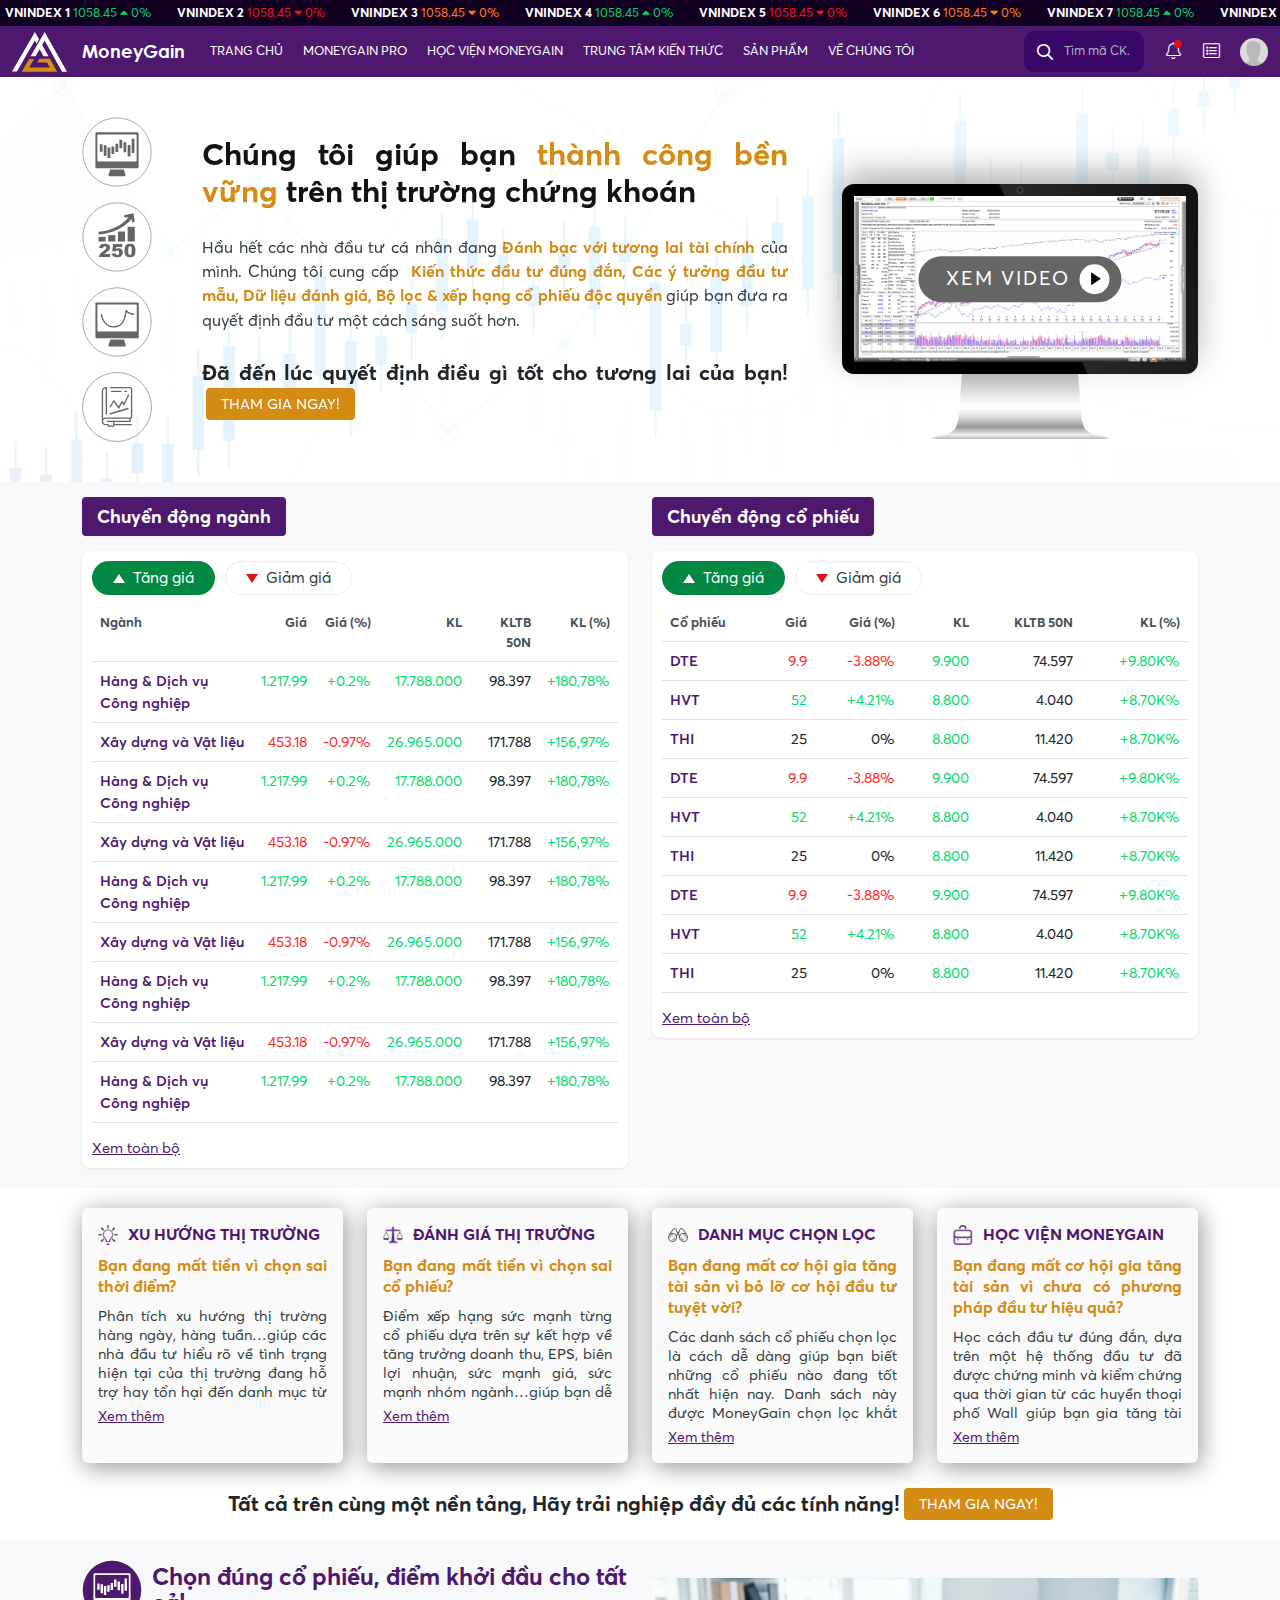
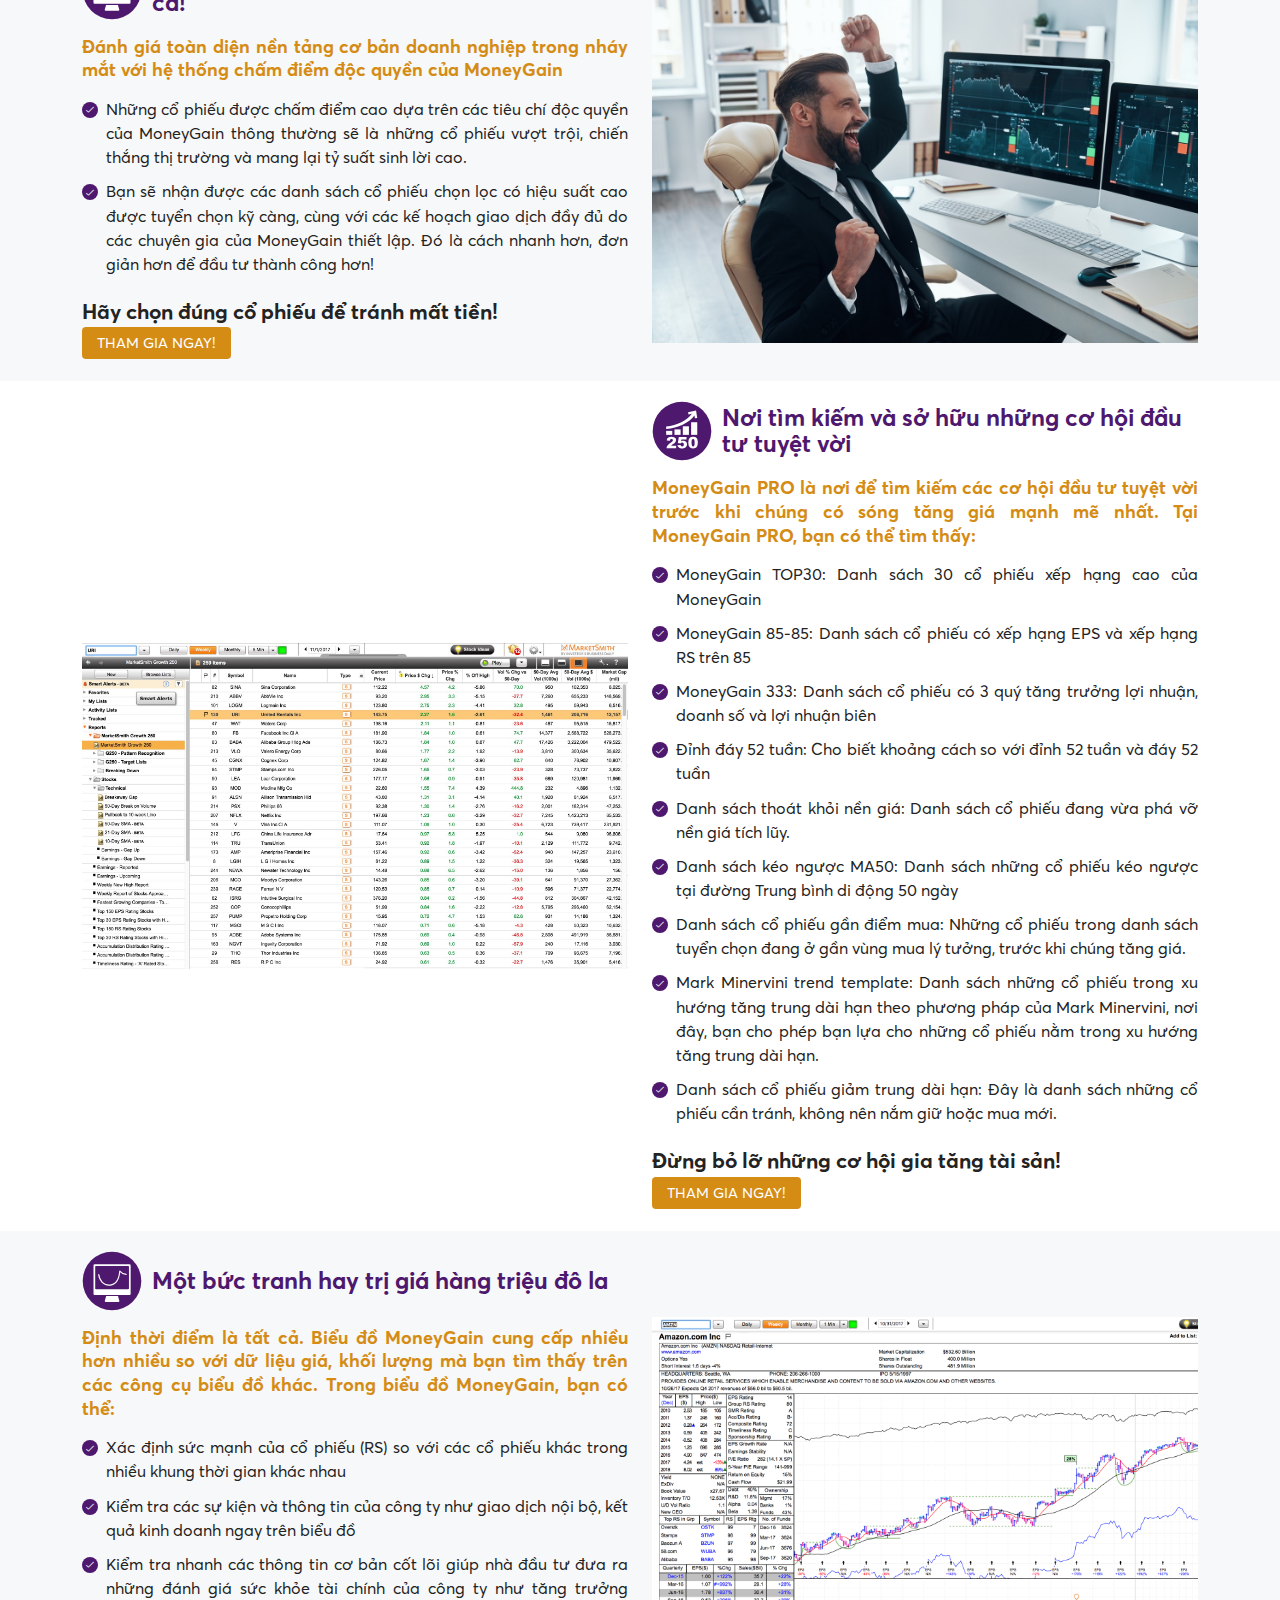
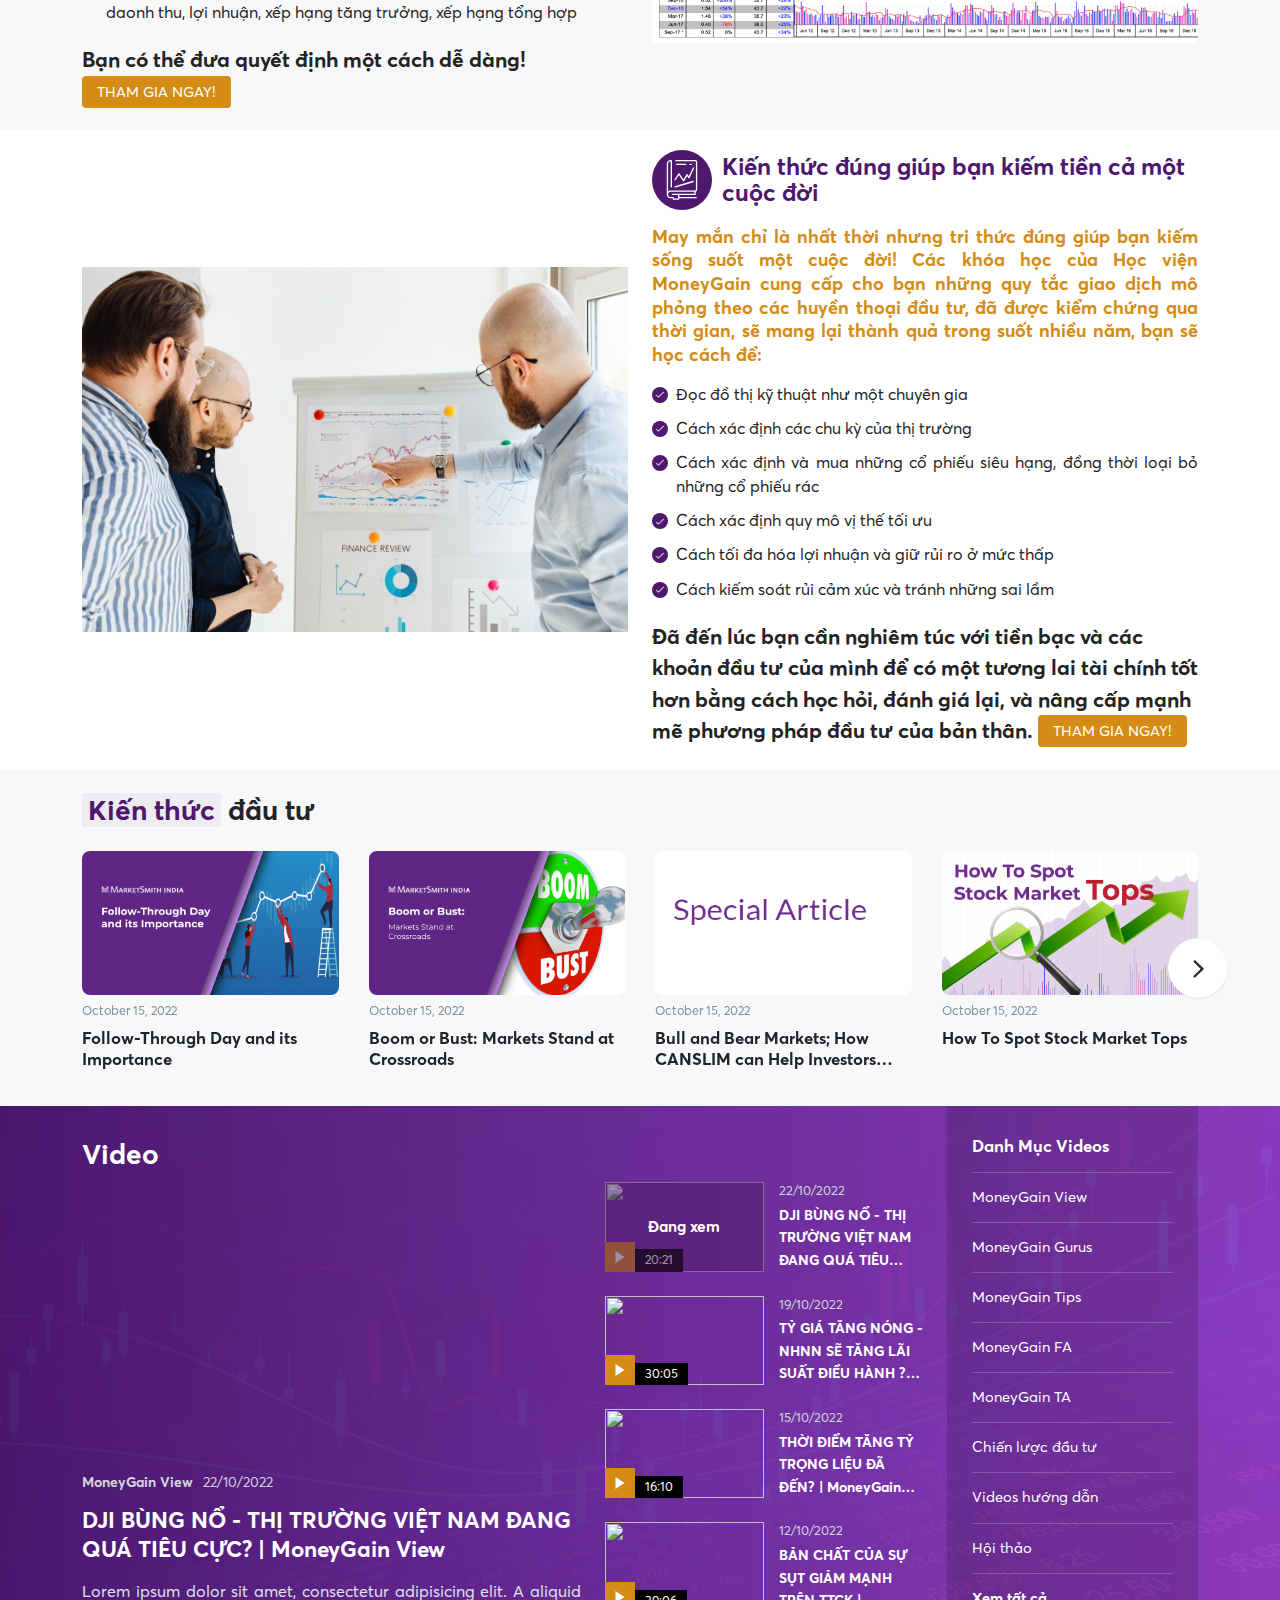
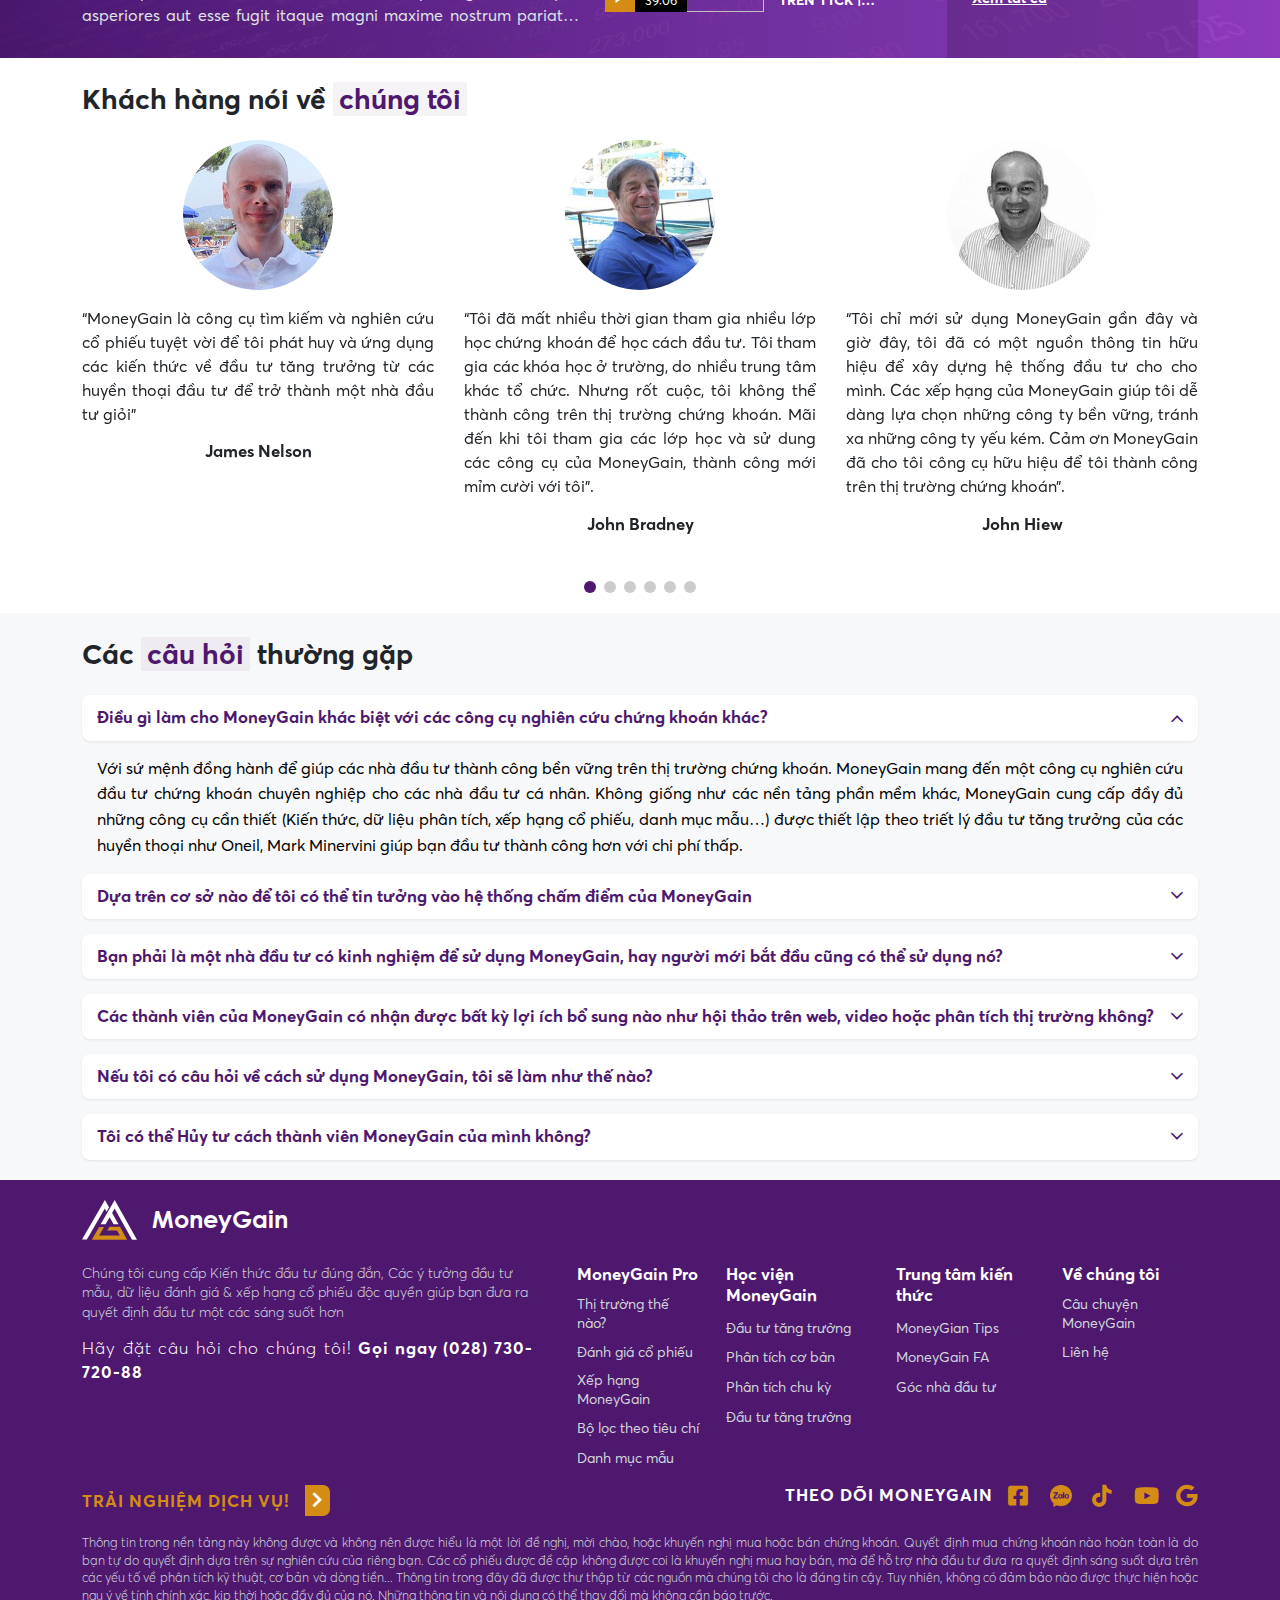
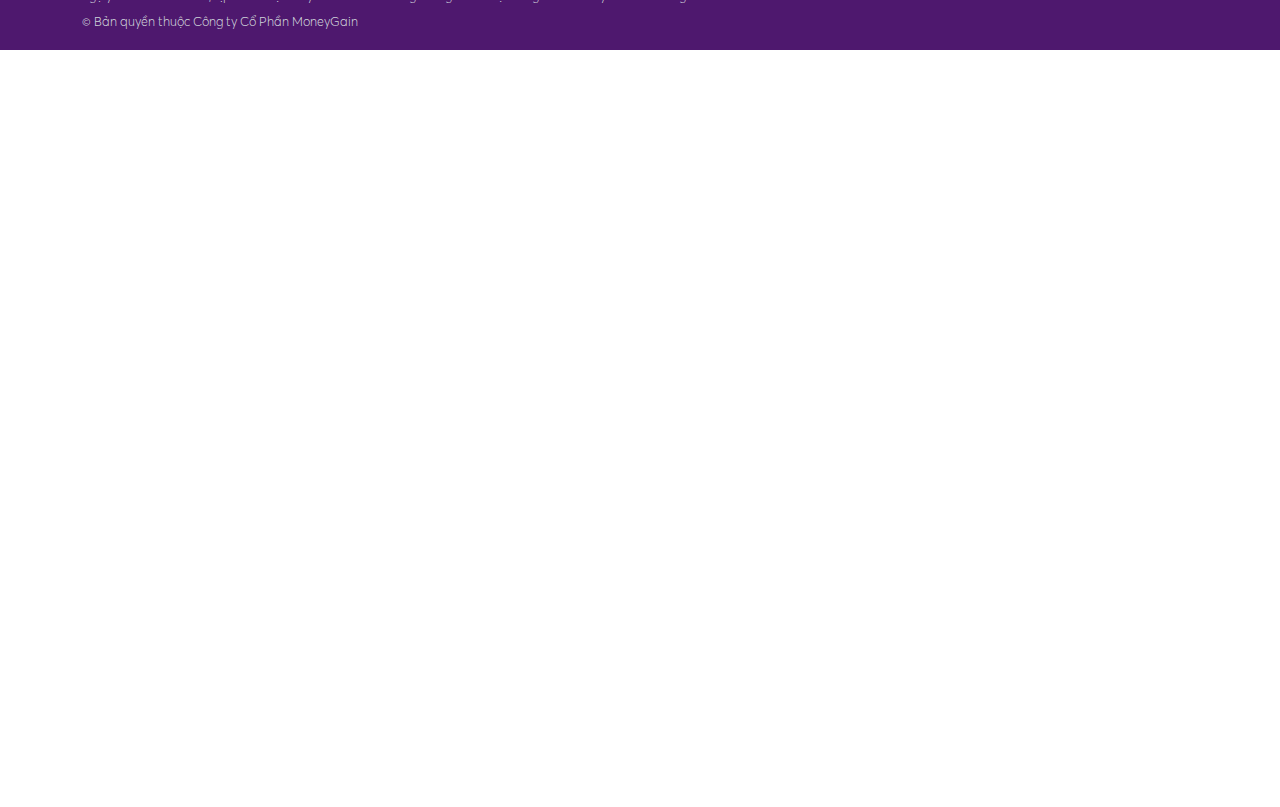
==== commit 2c2e3e82: "Update" ====
--- a/index.html
+++ b/index.html
@@ -3141,7 +3141,7 @@
 					</div>
 				</div>
 			</div>
-			<div class="section-heading_sub mt-3 d-flex justify-content-center text-center">
+			<div class="section-heading_sub d-flex justify-content-center text-center">
 				Tất cả trên cùng một nền tảng, Hãy trải nghiệp đầy đủ các tính năng!
 				<a href="" class="button-theme button-theme_secondary ms-1">THAM GIA NGAY!</a>
 			</div>
--- a/assets/css/style.css
+++ b/assets/css/style.css
@@ -1523,7 +1523,7 @@
     height: 100%;
     top: 0;
     left: 0;
-    opacity: .05;
+    opacity: .1;
 }
 
 .section-hero .section-hero_inner {
@@ -2104,6 +2104,10 @@
     }
 }
 
+.section-icons .section-heading_sub {
+    margin-top: 25px;
+}
+
 /*=========== END ICONS ===========*/
 
 /*=========== CORE ===========*/
@@ -2196,6 +2200,7 @@
     display: inline-block;
     vertical-align: middle;
     line-height: 1.5;
+    margin-top: 5px;
 }
 
 .core-item .core-content .core-content_link .button-theme {
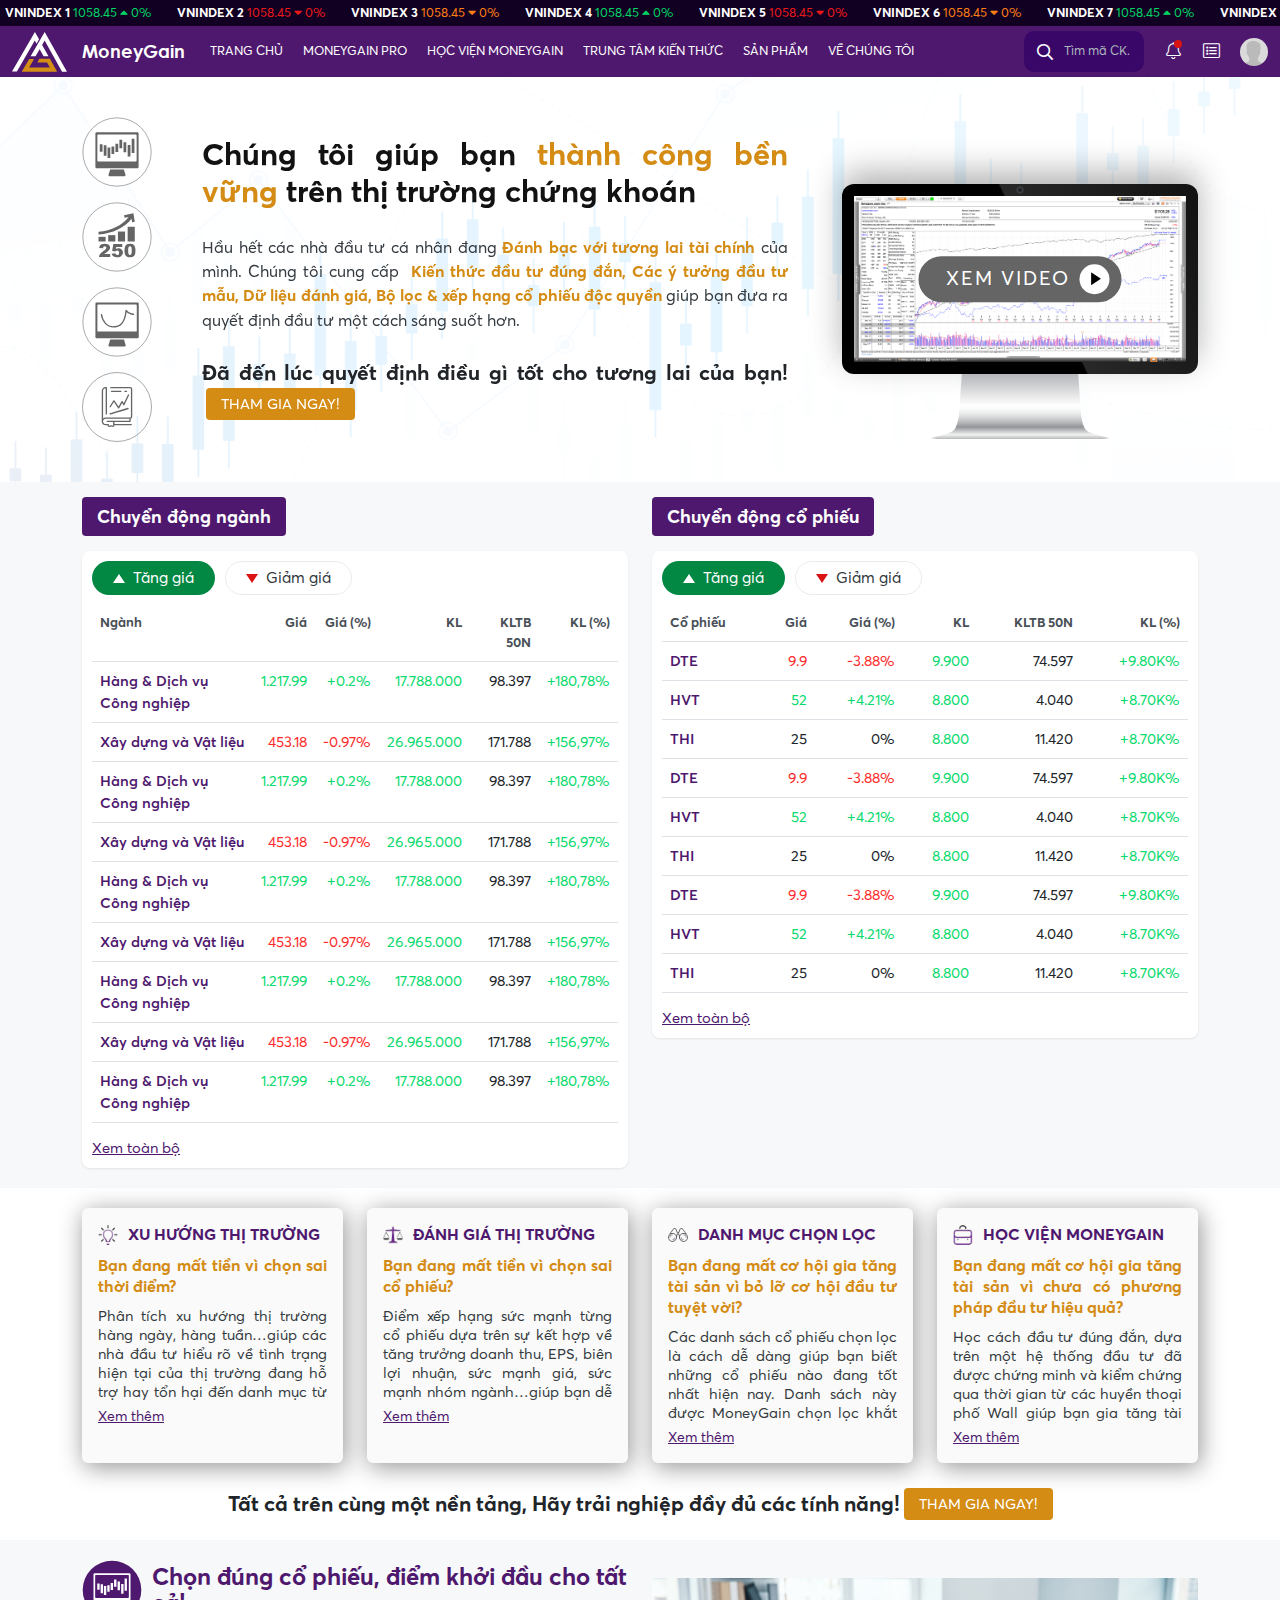
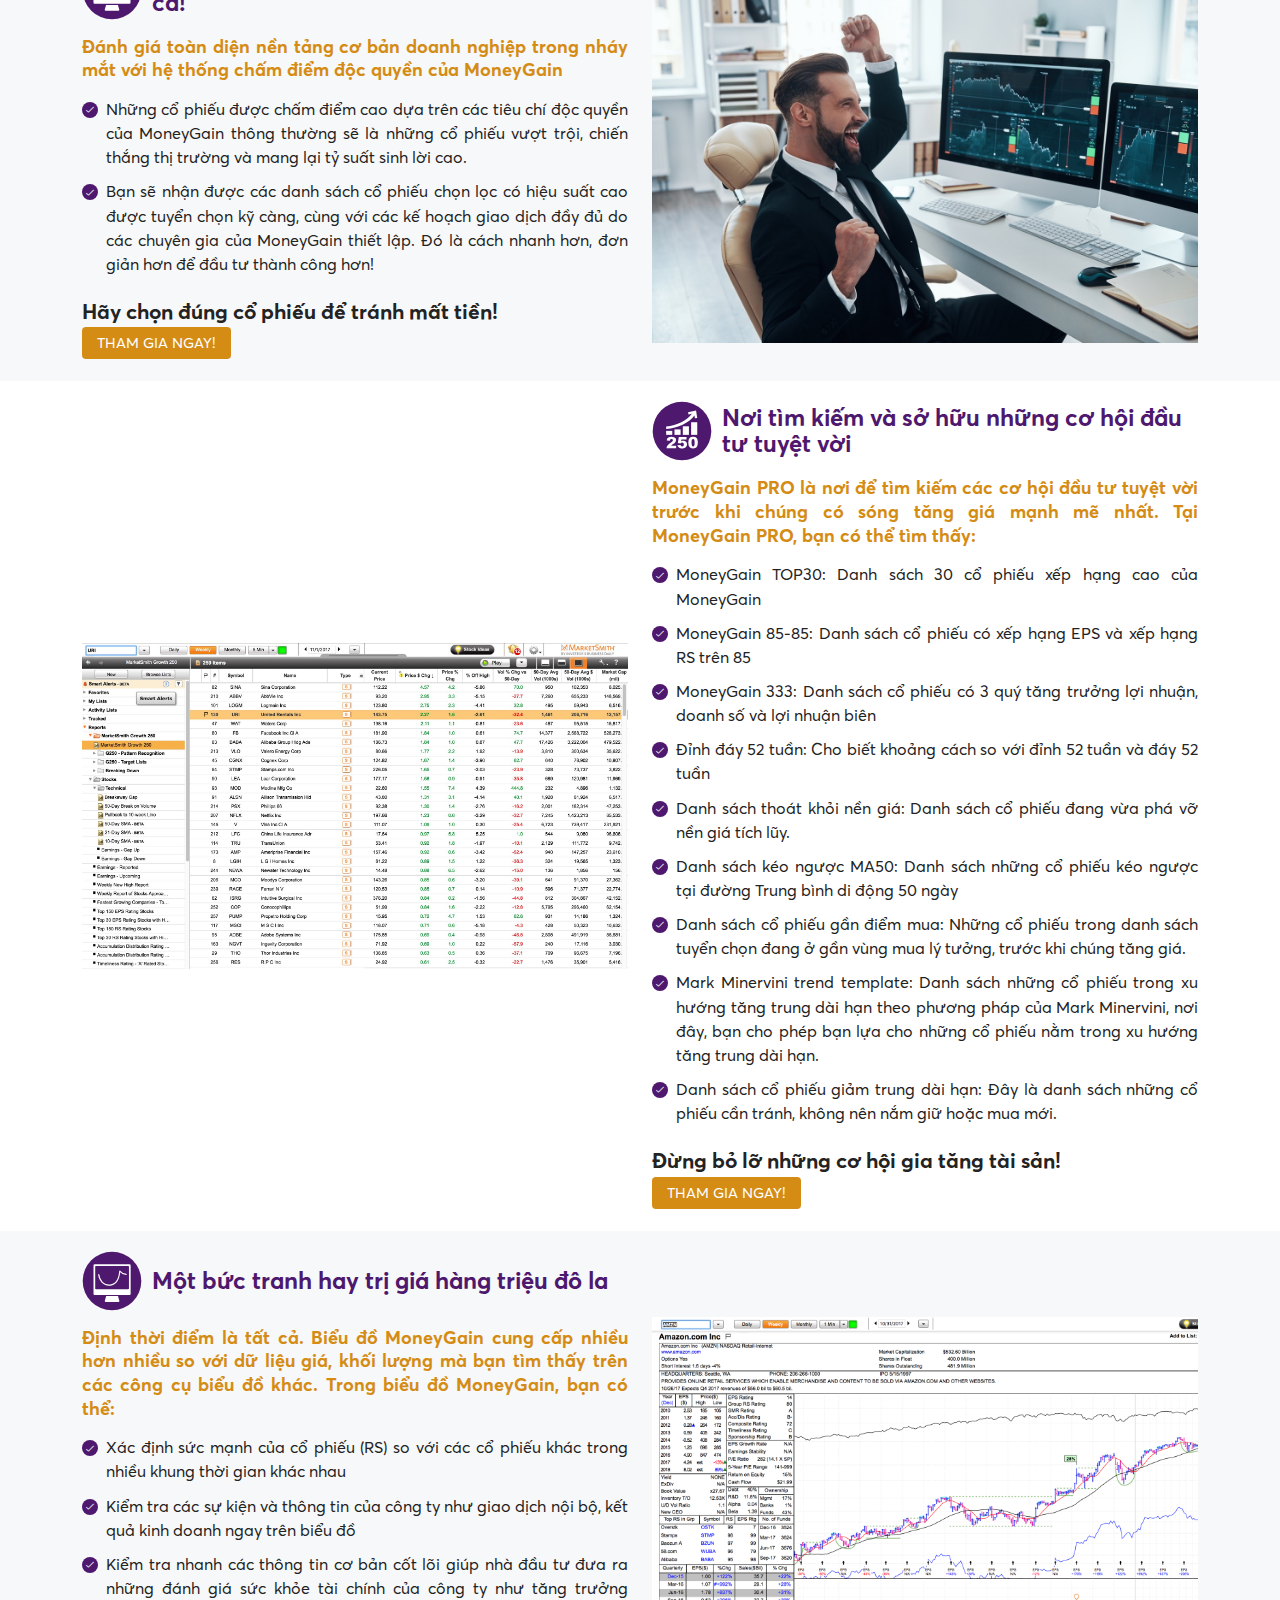
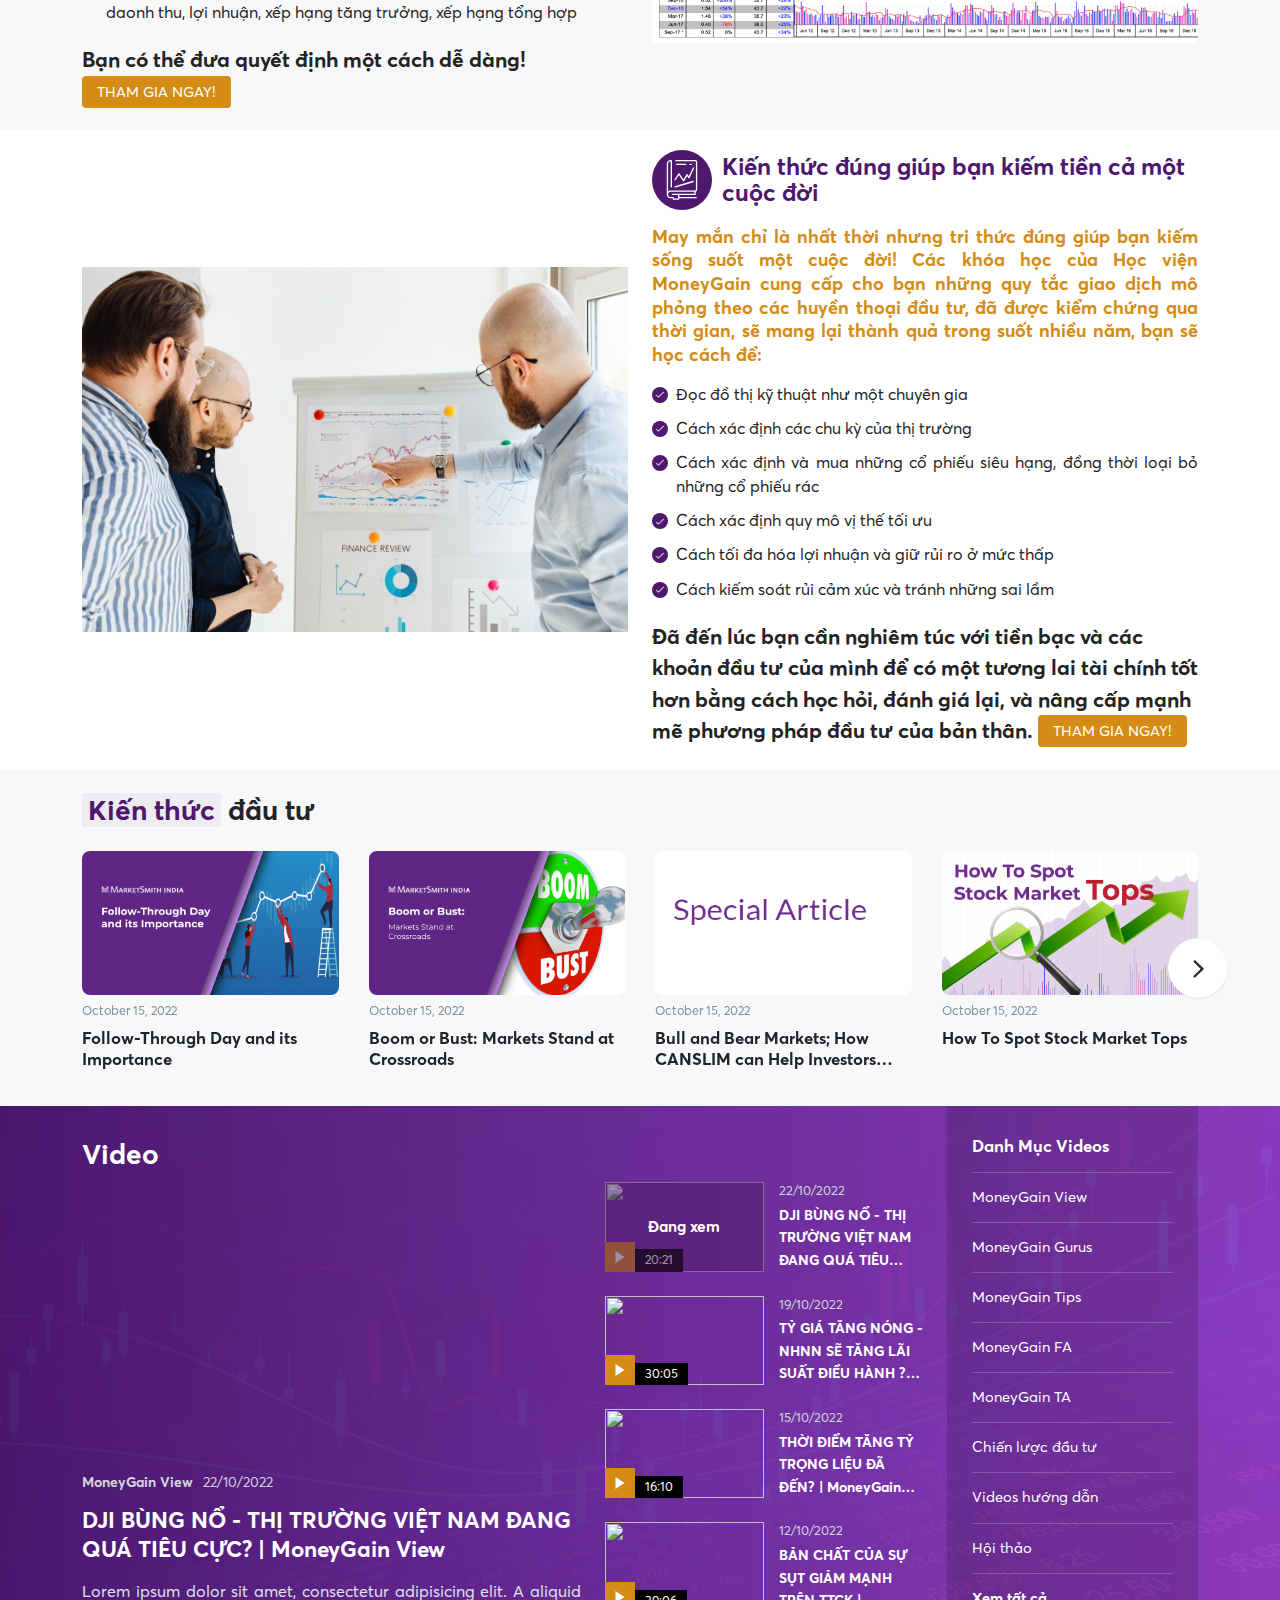
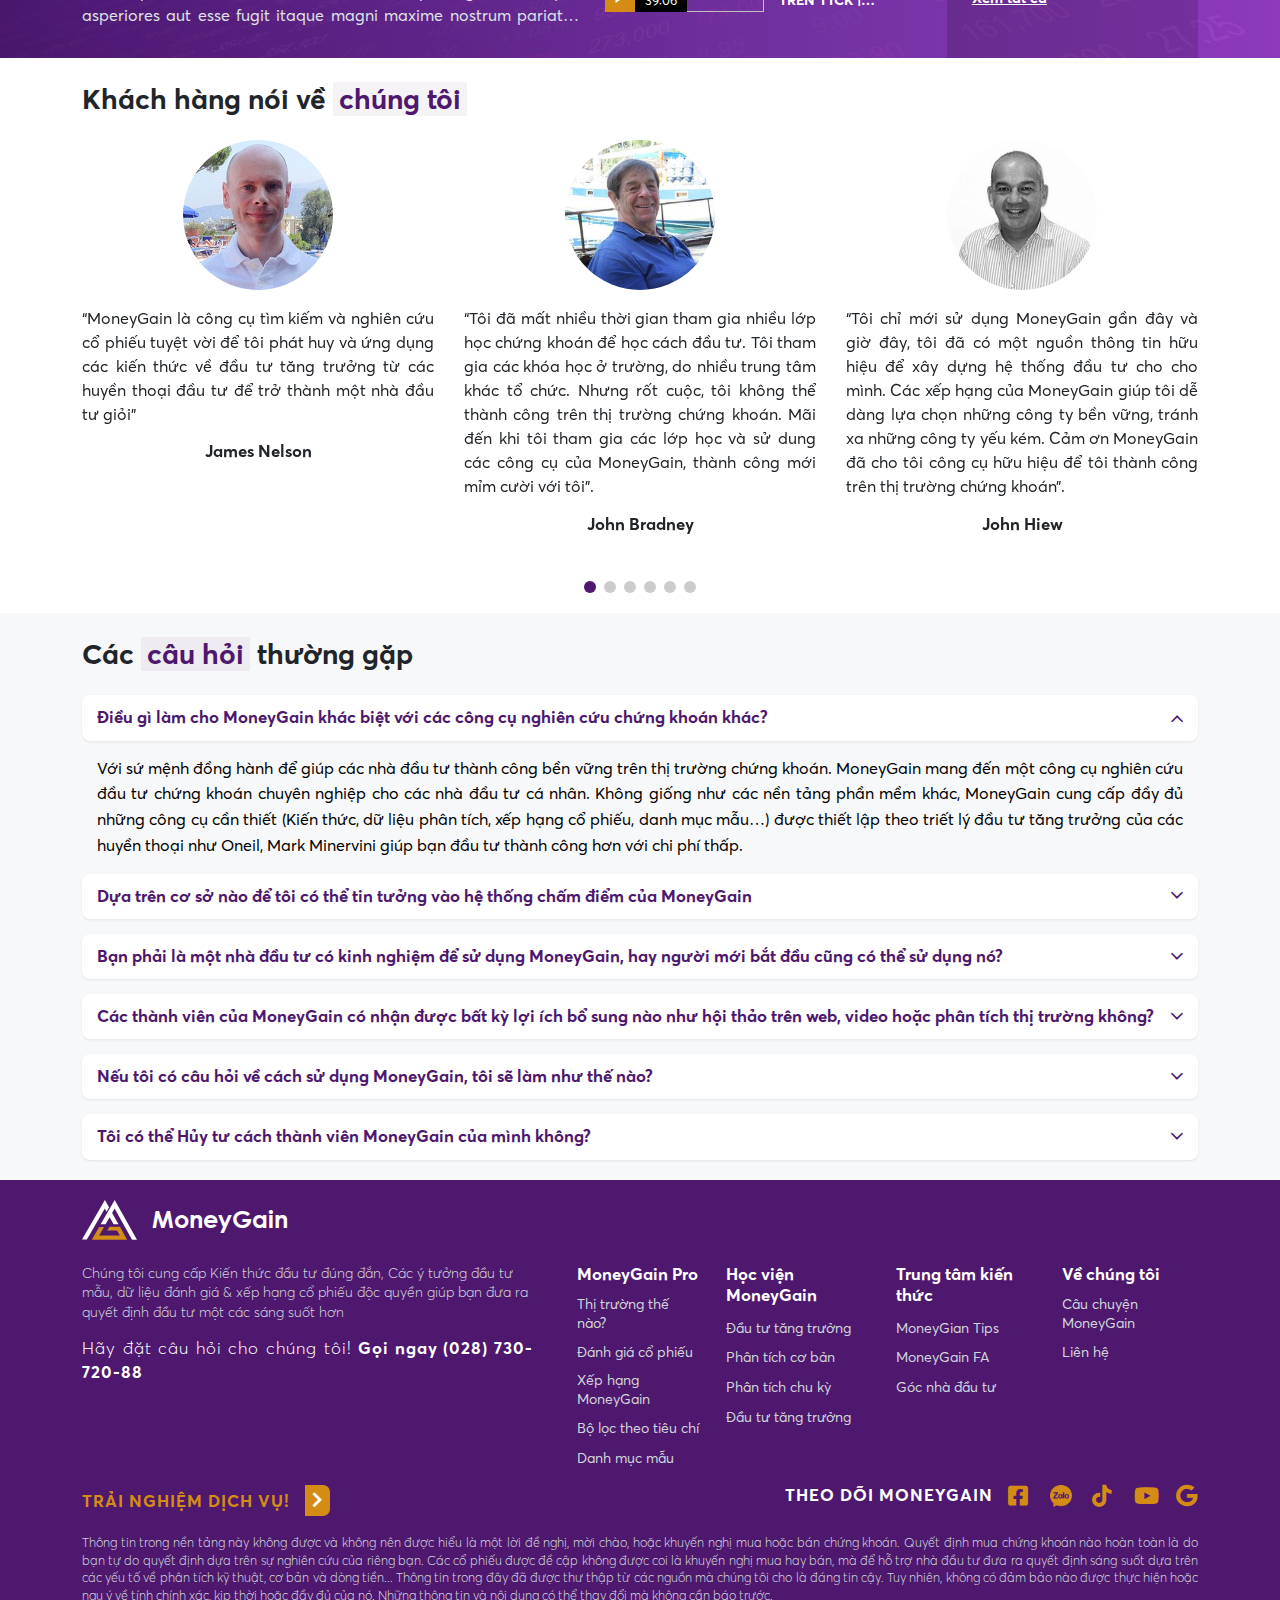
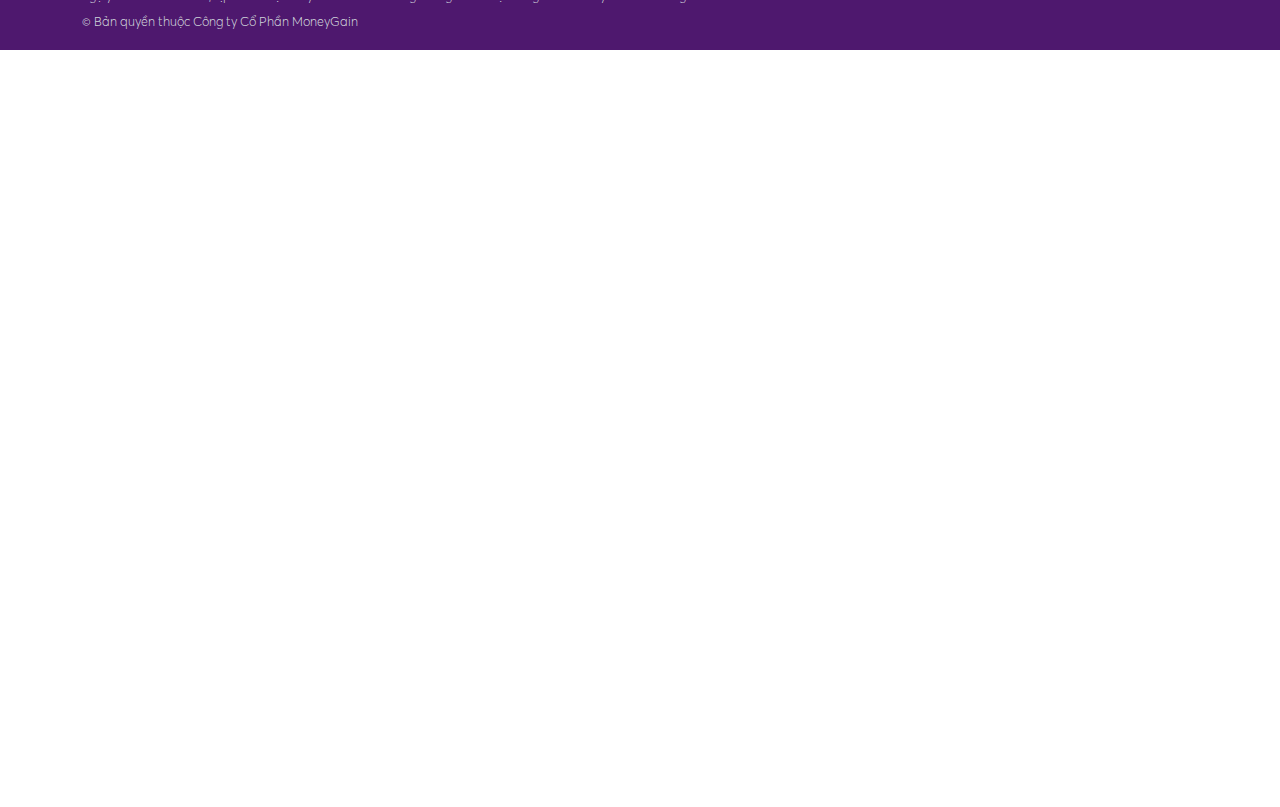
==== commit b2964bb8: "Update" ====
--- a/index.html
+++ b/index.html
@@ -3051,7 +3051,7 @@
 						<div class="card-body">
 							<div class="card-head">
 								<div class="card-icon">
-									<img src="./assets/images/icons/icon-1.jpg" class="mw-100 object-fit-cover" alt="">
+									<img src="./assets/images/icons/icon-1.png" class="mw-100 object-fit-cover" alt="">
 								</div>
 								<div class="card-title transition-default text-uppercase primary-text fw-bold">
 									Xu hướng thị trường
@@ -3076,7 +3076,7 @@
 						<div class="card-body">
 							<div class="card-head">
 								<div class="card-icon">
-									<img src="./assets/images/icons/icon-2.jpg" class="mw-100 object-fit-cover" alt="">
+									<img src="./assets/images/icons/icon-2.png" class="mw-100 object-fit-cover" alt="">
 								</div>
 								<div class="card-title transition-default text-uppercase primary-text fw-bold">
 									Đánh giá thị trường
@@ -3099,7 +3099,7 @@
 						<div class="card-body">
 							<div class="card-head">
 								<div class="card-icon">
-									<img src="./assets/images/icons/icon-3.jpg" class="mw-100 object-fit-cover" alt="">
+									<img src="./assets/images/icons/icon-3.png" class="mw-100 object-fit-cover" alt="">
 								</div>
 								<div class="card-title transition-default text-uppercase primary-text fw-bold">
 									DANH MỤC CHỌN LỌC
@@ -3123,7 +3123,7 @@
 						<div class="card-body">
 							<div class="card-head">
 								<div class="card-icon">
-									<img src="./assets/images/icons/icon-4.jpg" class="mw-100 object-fit-cover" alt="">
+									<img src="./assets/images/icons/icon-4.png" class="mw-100 object-fit-cover" alt="">
 								</div>
 								<div class="card-title transition-default text-uppercase primary-text fw-bold">
 									Học viện MoneyGain
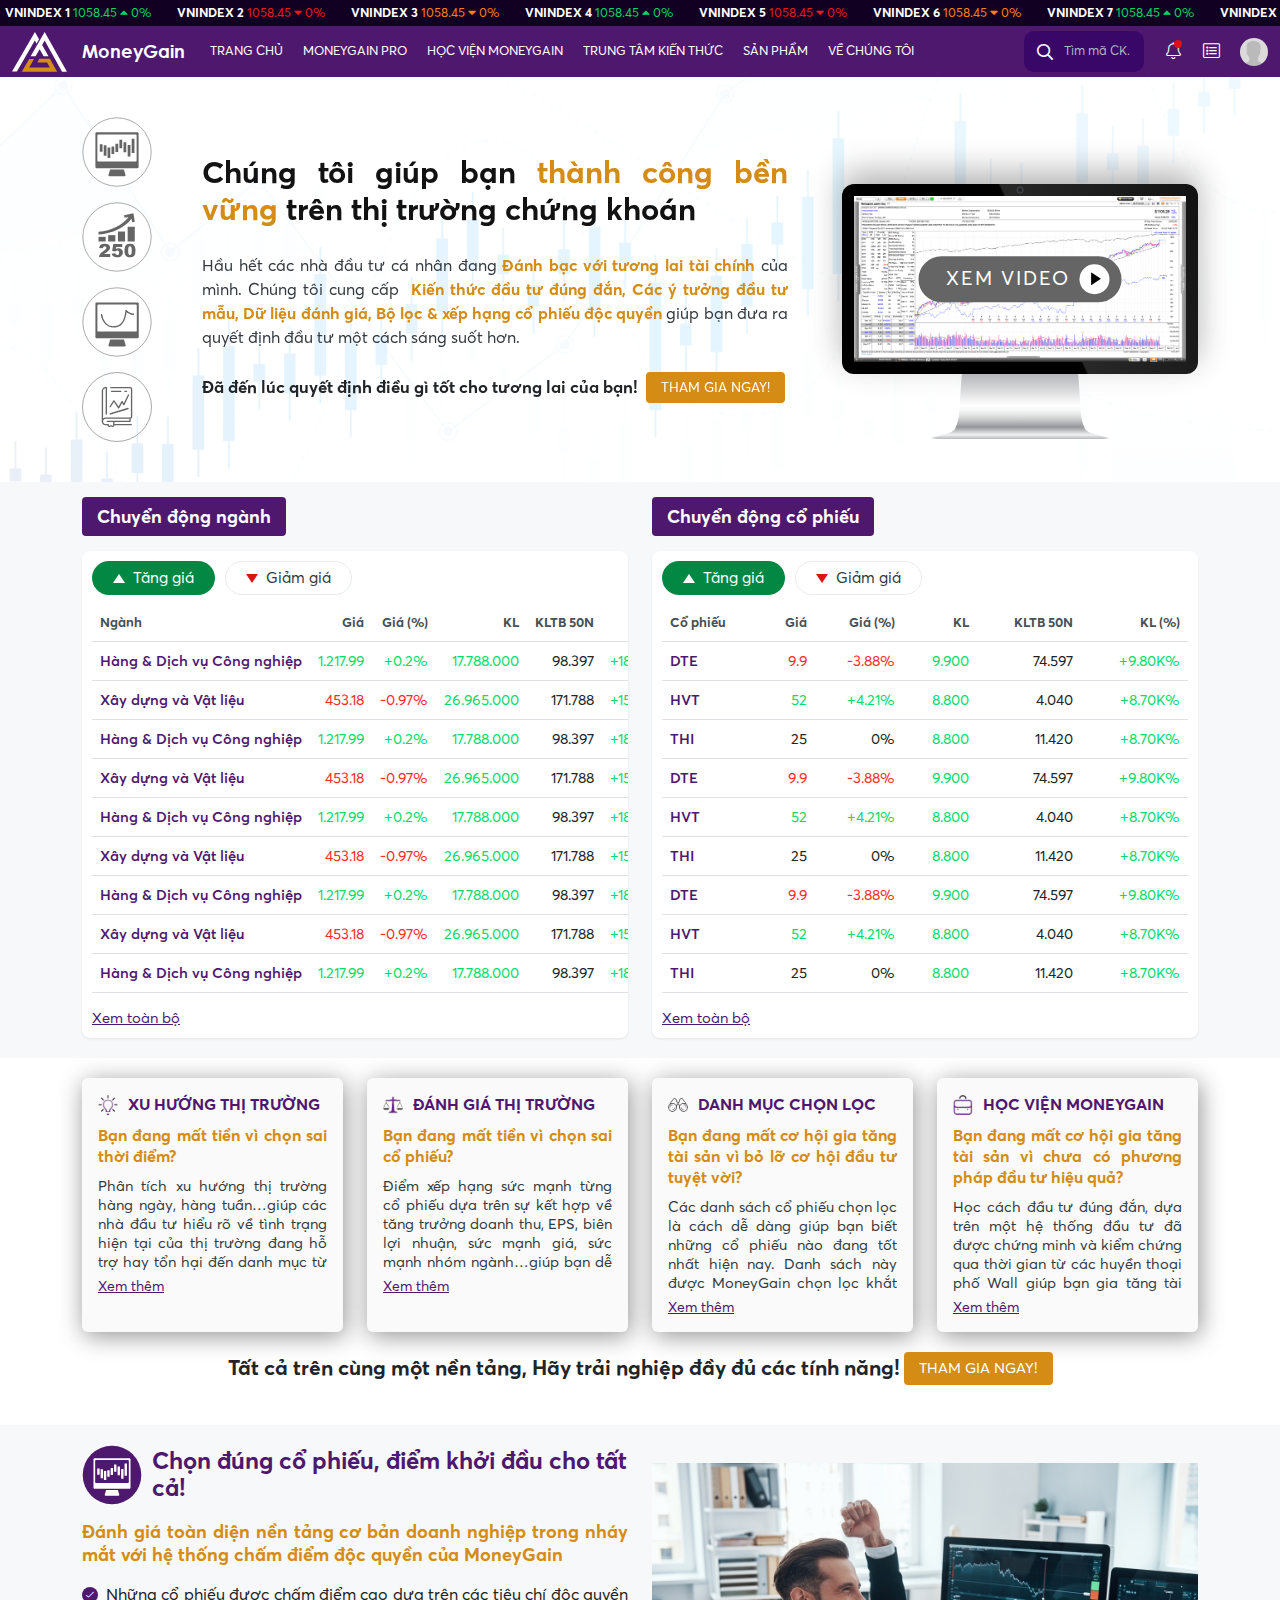
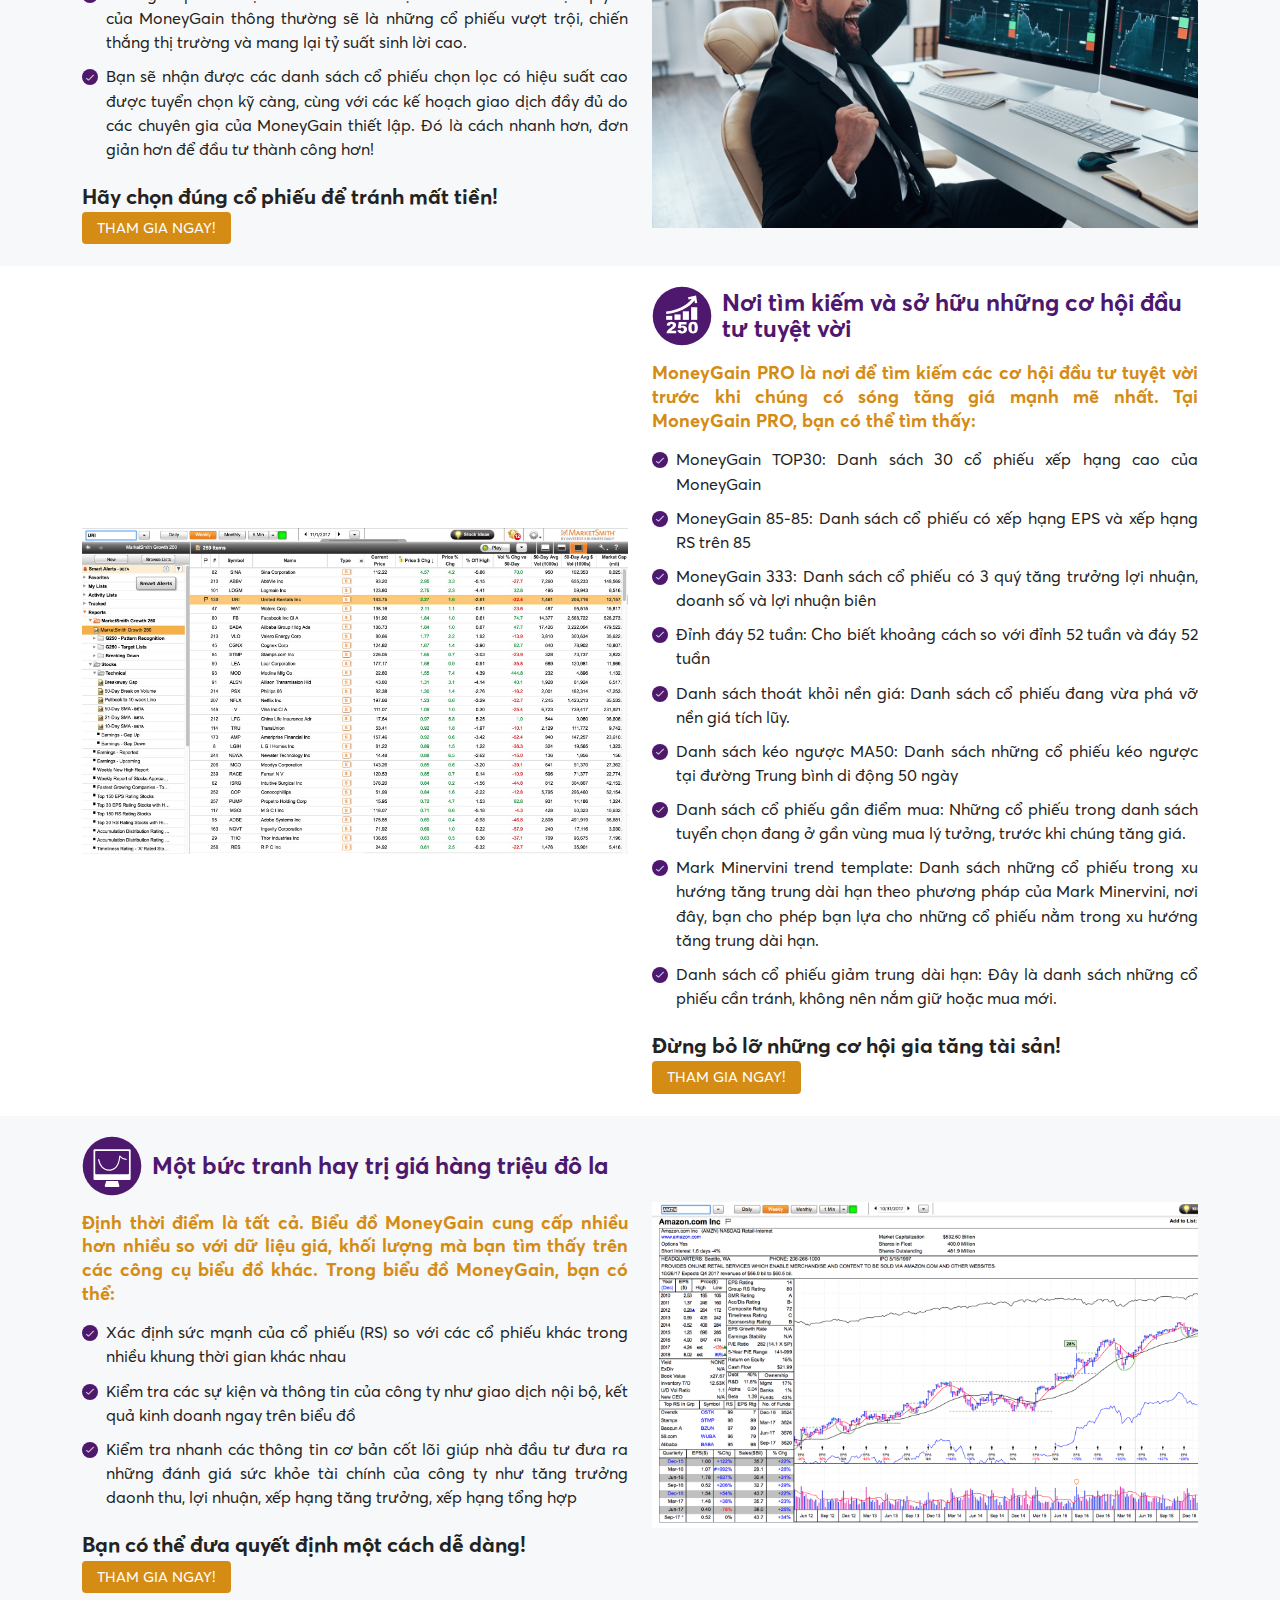
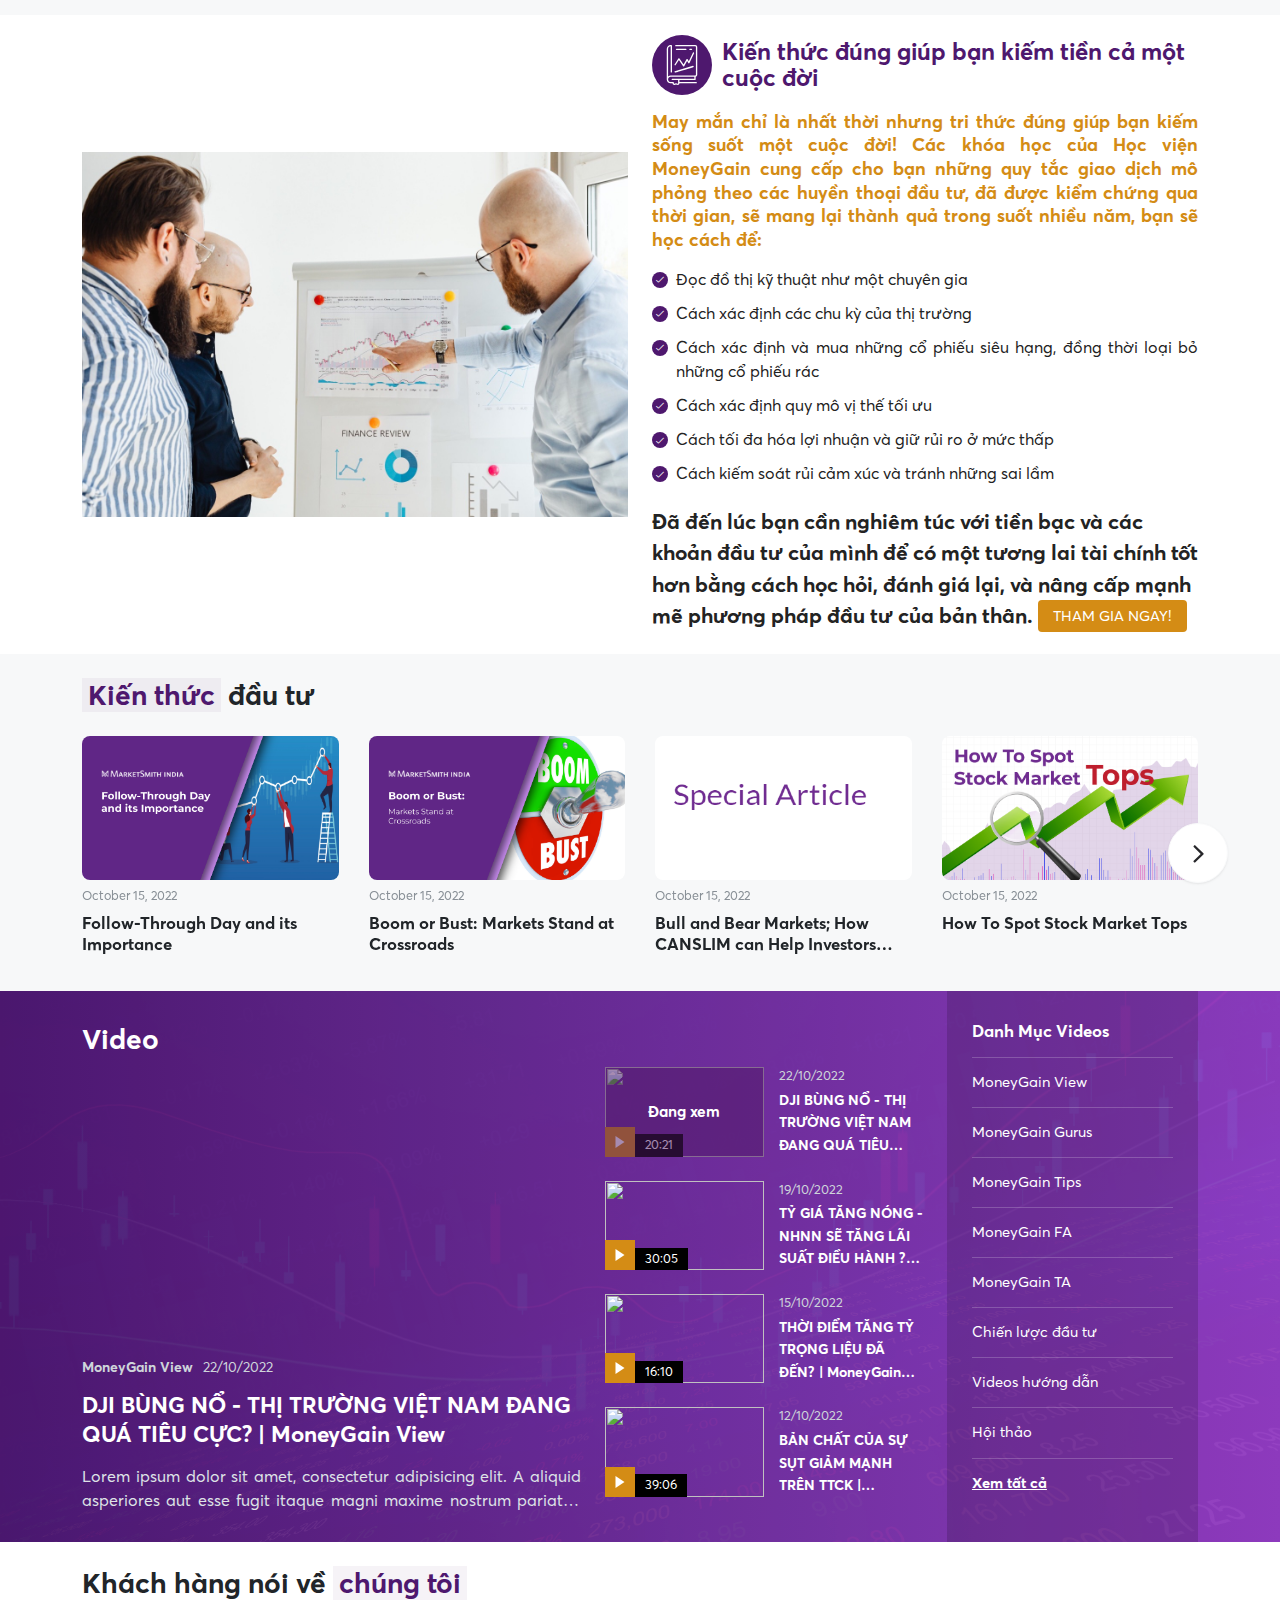
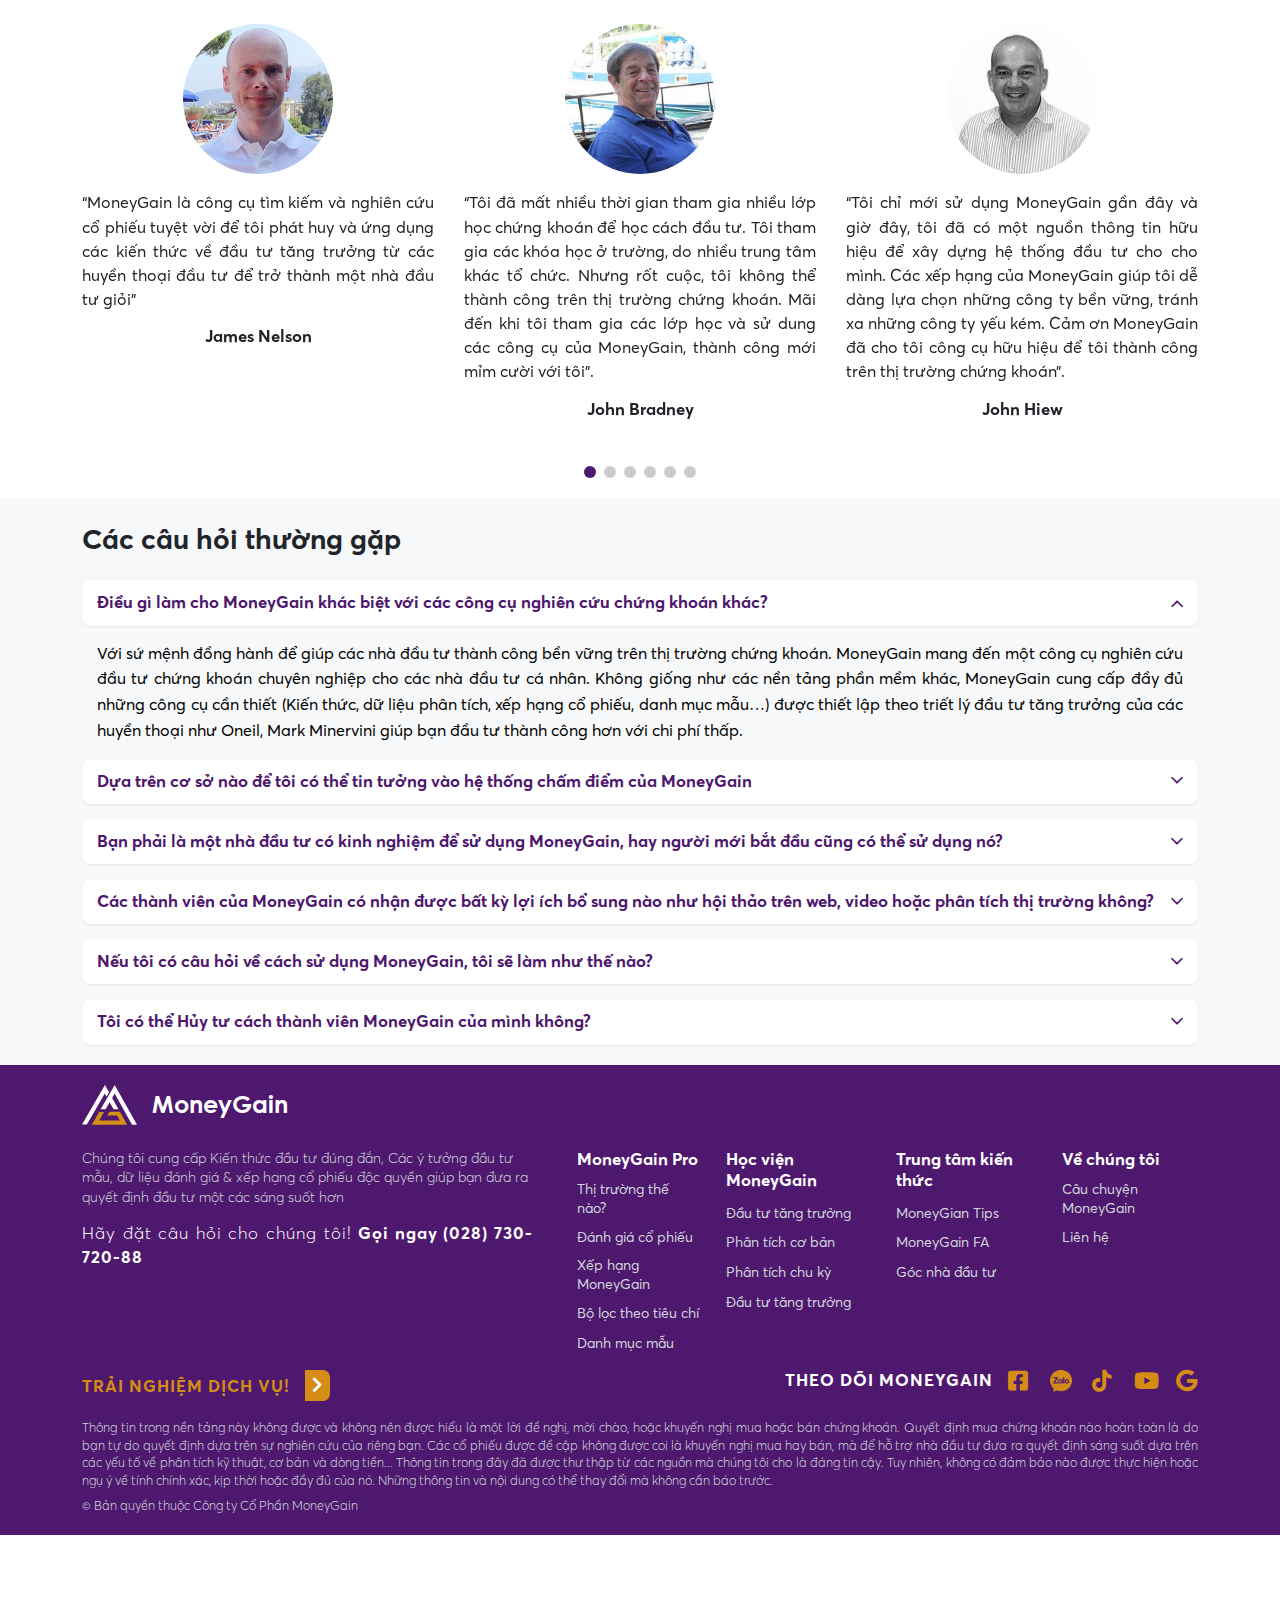
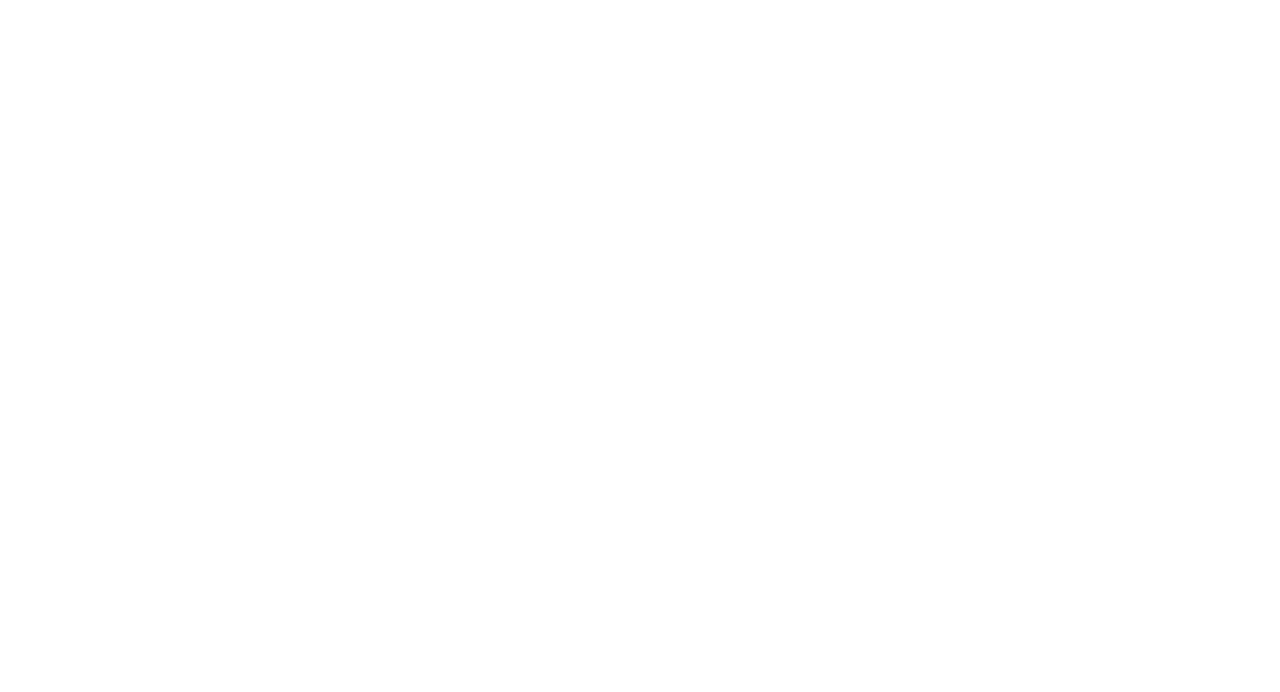
==== commit 37294fb0: "Update" ====
--- a/index.html
+++ b/index.html
@@ -1687,7 +1687,7 @@
 					<div class="table-inner d-flex flex-column">
 						<div class="table-tab d-flex align-items-center">
 							<a href="javascript:void(0)" class="table-sort is-active" data-value="up">
-								<svg xmlns="http://www.w3.org/2000/svg" width="12xu" height="9" viewBox="0 0 12 9">
+								<svg xmlns="http://www.w3.org/2000/svg" width="12" height="9" viewBox="0 0 12 9">
 									<path fill-rule="evenodd" d="M6 0l6 9H0z"/>
 								</svg>
 								Tăng giá
@@ -3149,7 +3149,7 @@
 	</div>
 	<div class="section-core section-gap" id="core-1">
 		<div class="container">
-			<div class="core-item">
+			<div class="core-item initSetLine">
 				<div class="row g-4 row-cols-lg-2 row-cols-1 align-items-center flex-column-reverse flex-lg-row-reverse">
 					<div class="col">
 						<div class="core-image">
@@ -3227,7 +3227,7 @@
 	</div>
 	<div class="section-core section-gap" id="core-2">
 		<div class="container">
-			<div class="core-item">
+			<div class="core-item initSetLine">
 				<div class="row g-4 row-cols-lg-2 row-cols-1 align-items-center flex-column-reverse flex-lg-row">
 					<div class="col">
 						<div class="core-image">
@@ -3329,7 +3329,7 @@
 	</div>
 	<div class="section-core section-gap" id="core-3">
 		<div class="container">
-			<div class="core-item">
+			<div class="core-item initSetLine">
 				<div class="row g-4 row-cols-lg-2 row-cols-1 align-items-center flex-column-reverse flex-lg-row-reverse">
 					<div class="col">
 						<div class="core-image">
@@ -3390,7 +3390,7 @@
 	</div>
 	<div class="section-core section-gap" id="core-4">
 		<div class="container">
-			<div class="core-item">
+			<div class="core-item initSetLine">
 				<div class="row g-4 row-cols-lg-2 row-cols-1 align-items-center flex-column-reverse flex-lg-row">
 					<div class="col">
 						<div class="core-image">
@@ -4260,7 +4260,7 @@
 		<div class="container">
 			<div class="section-heading mx-0 d-flex flex-column">
 				<div class="title">
-					Các&nbsp;<span>câu hỏi</span>&nbsp;thường gặp
+					Các&nbsp;câu hỏi thường gặp
 				</div>
 			</div>
 			<div class="row justify-content-center">
--- a/assets/css/style.css
+++ b/assets/css/style.css
@@ -328,7 +328,8 @@
     overflow: hidden;
 }
 
-.handleReadmore {
+.handleReadmore,
+.handleReadline {
     position: relative;
     z-index: 3;
     margin-top: 5px;
@@ -338,7 +339,8 @@
     text-decoration: underline;
 }
 
-.handleReadmore:hover {
+.handleReadmore:hover,
+.handleReadline:hover {
     color: var(--primary-hover);
     text-decoration: underline;
 }
@@ -1127,7 +1129,7 @@
     .header .header-navigation .navigation-sub .navigation-sub_item .sub-item_column .sub-item_column--item > a {
         align-items: center;
         justify-content: space-between;
-        padding: 10px 15px;
+        padding: 12px 15px;
         border-radius: 4px;
         color: var(--bs-gray-800);
         font-size: 1.05em;
@@ -1782,6 +1784,16 @@
     fill: var(--bs-white);
 }
 
+@media screen and (min-width: 1200px) and (max-width: 1499px) {
+    .section-hero .hero-wrap .hero-content .hero-content_link {
+        font-size: 1.2em;
+    }
+
+    .section-hero .hero-wrap .hero-content .hero-content_link .button-theme {
+        font-size: .8em;
+    }
+}
+
 @media screen and (max-width: 768px) {
     .section-hero {
         padding-top: 30px;
@@ -1966,6 +1978,7 @@
     border-top: 1px solid #ddd;
     line-height: 1.5;
     color: var(--bs-gray-900);
+    white-space: nowrap;
 }
 
 .table-inner .table-wrap .table th {
@@ -2044,10 +2057,6 @@
     .table-inner .table-wrap .table th, .table-inner .table-wrap .table td {
         padding: 6px;
     }
-
-    .table-inner .table-wrap {
-        white-space: nowrap;
-    }
 }
 
 /*=========== END TABLES ===========*/
@@ -2105,7 +2114,8 @@
 }
 
 .section-icons .section-heading_sub {
-    margin-top: 25px;
+    margin-top: 20px;
+    margin-bottom: 20px;
 }
 
 /*=========== END ICONS ===========*/
@@ -2158,6 +2168,16 @@
     color: var(--secondary-color);
     font-weight: 700;
     text-align: justify;
+}
+
+.core-item .core-content .core-content_desc--list {
+    max-height: var(--limit-height);
+    overflow: hidden;
+}
+
+.core-item .core-content .loaded .core-content_desc--list {
+    max-height: var(--max-height);
+    overflow: hidden;
 }
 
 .core-item .core-content .core-content_desc,
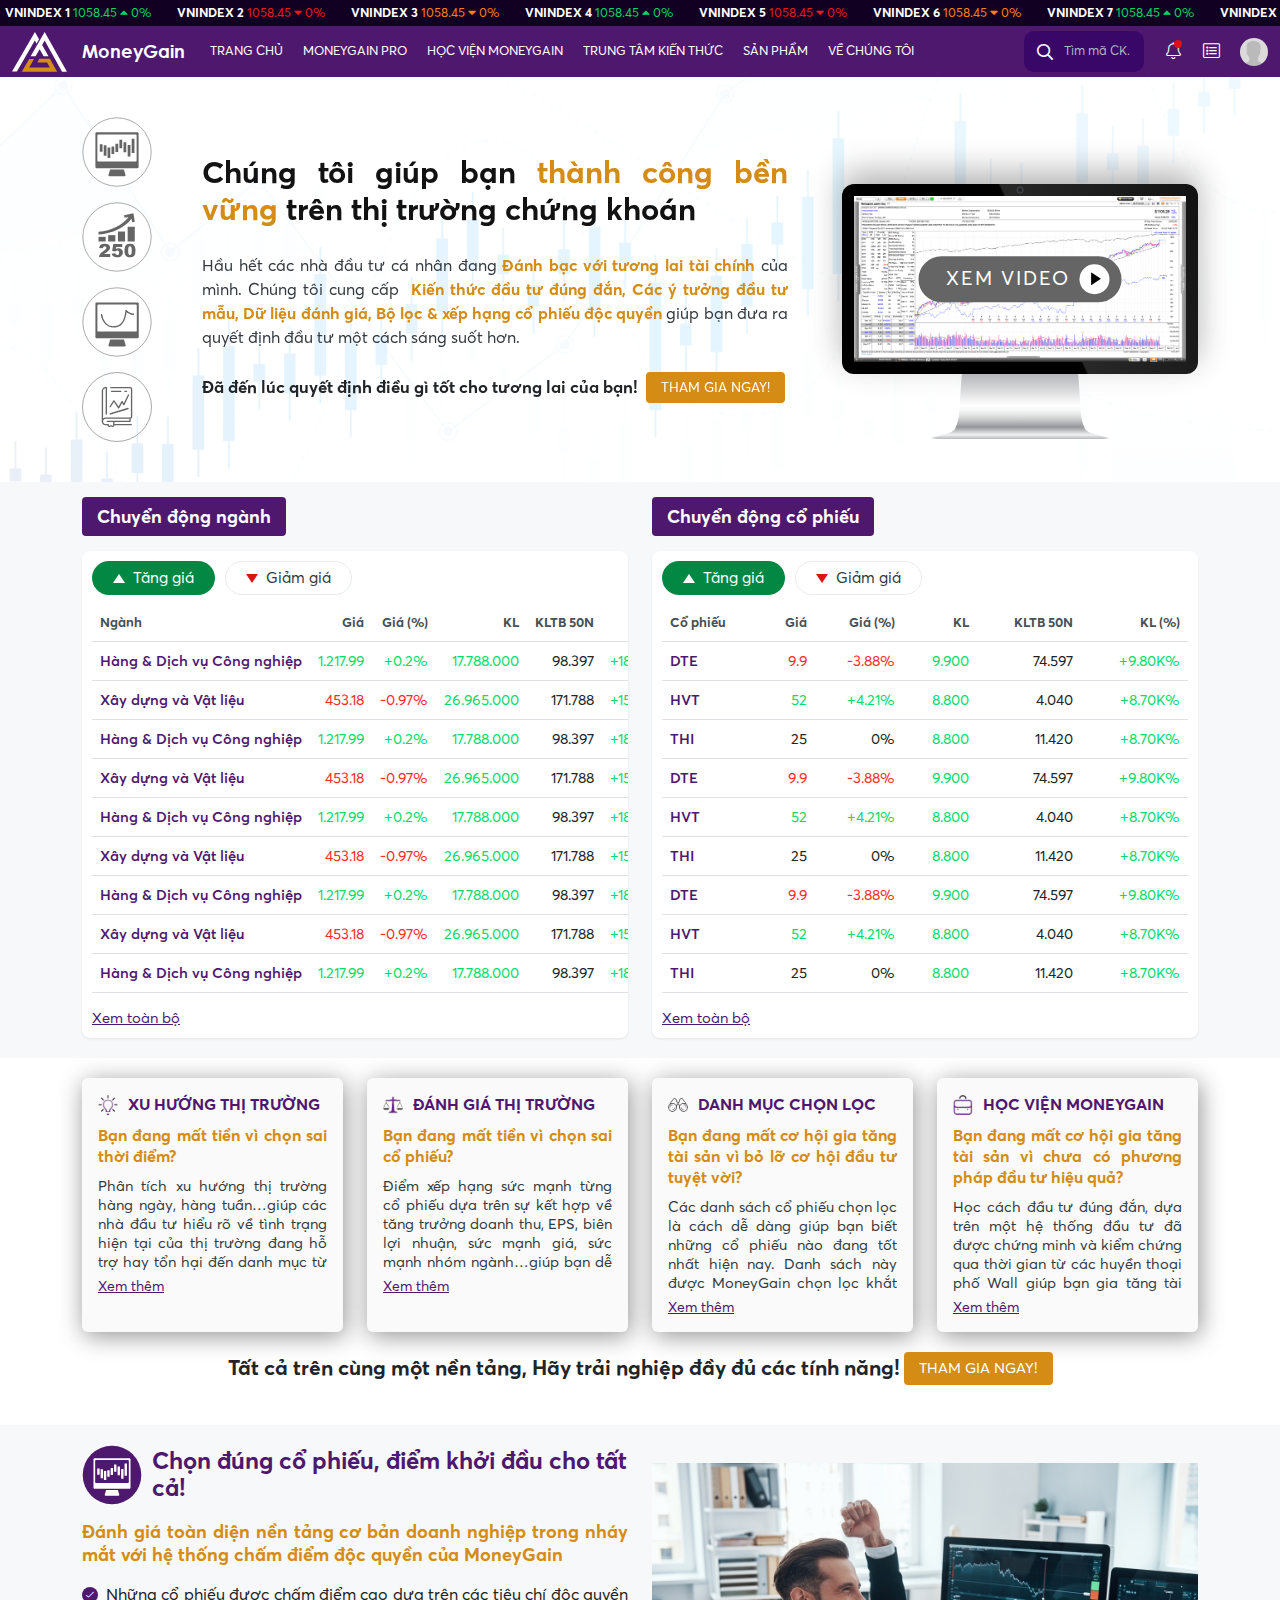
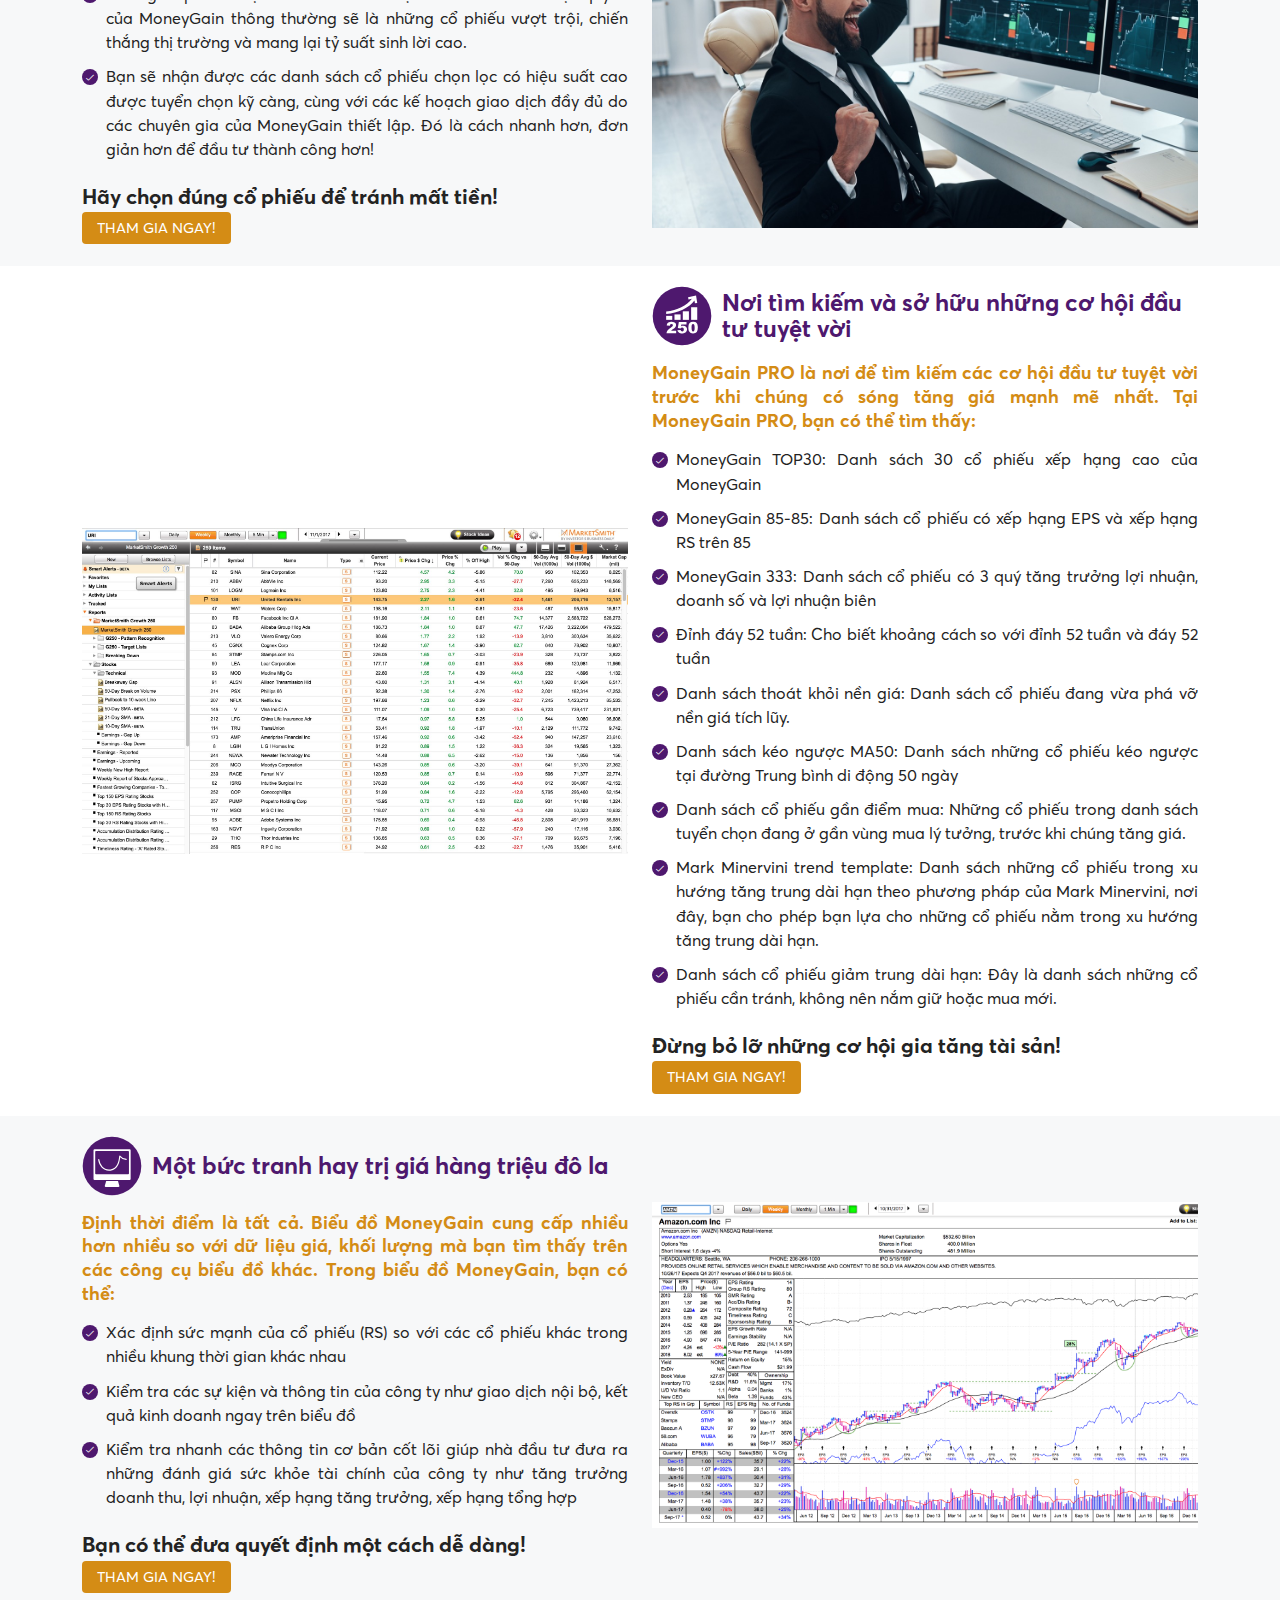
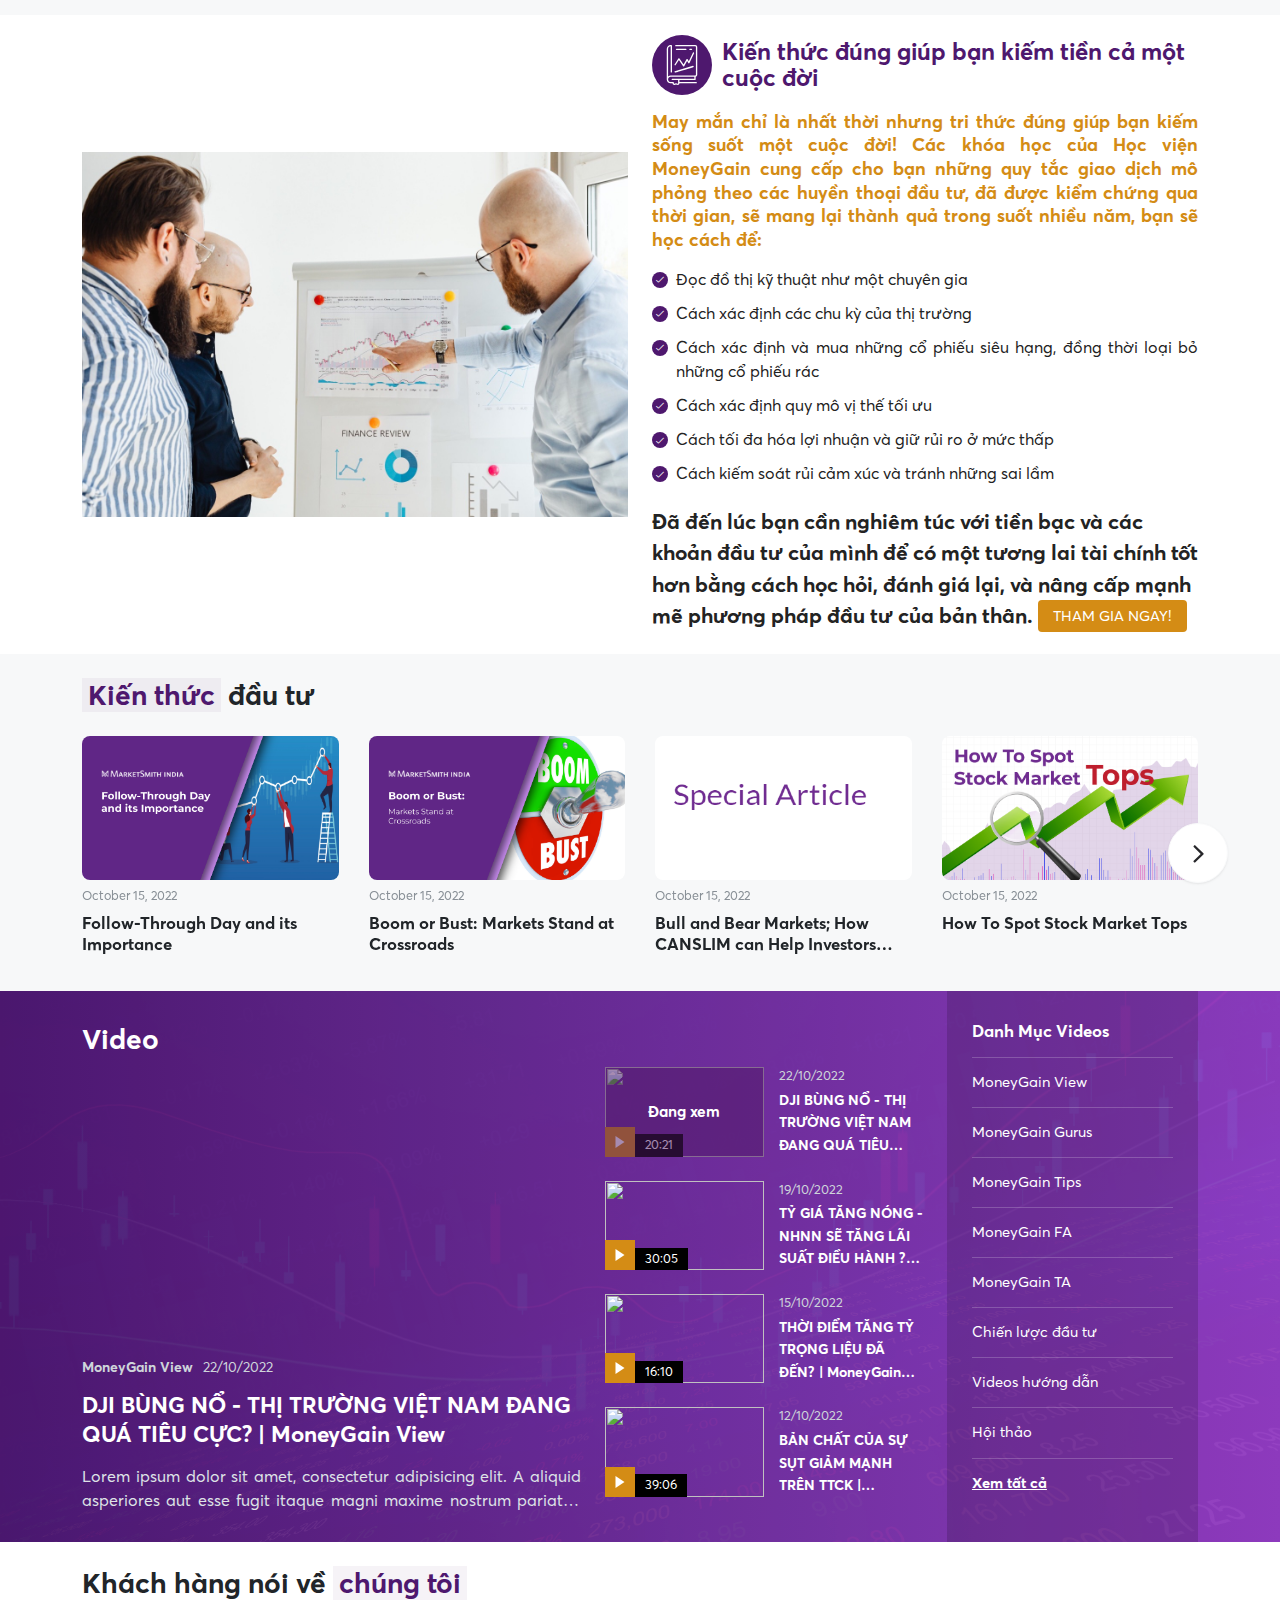
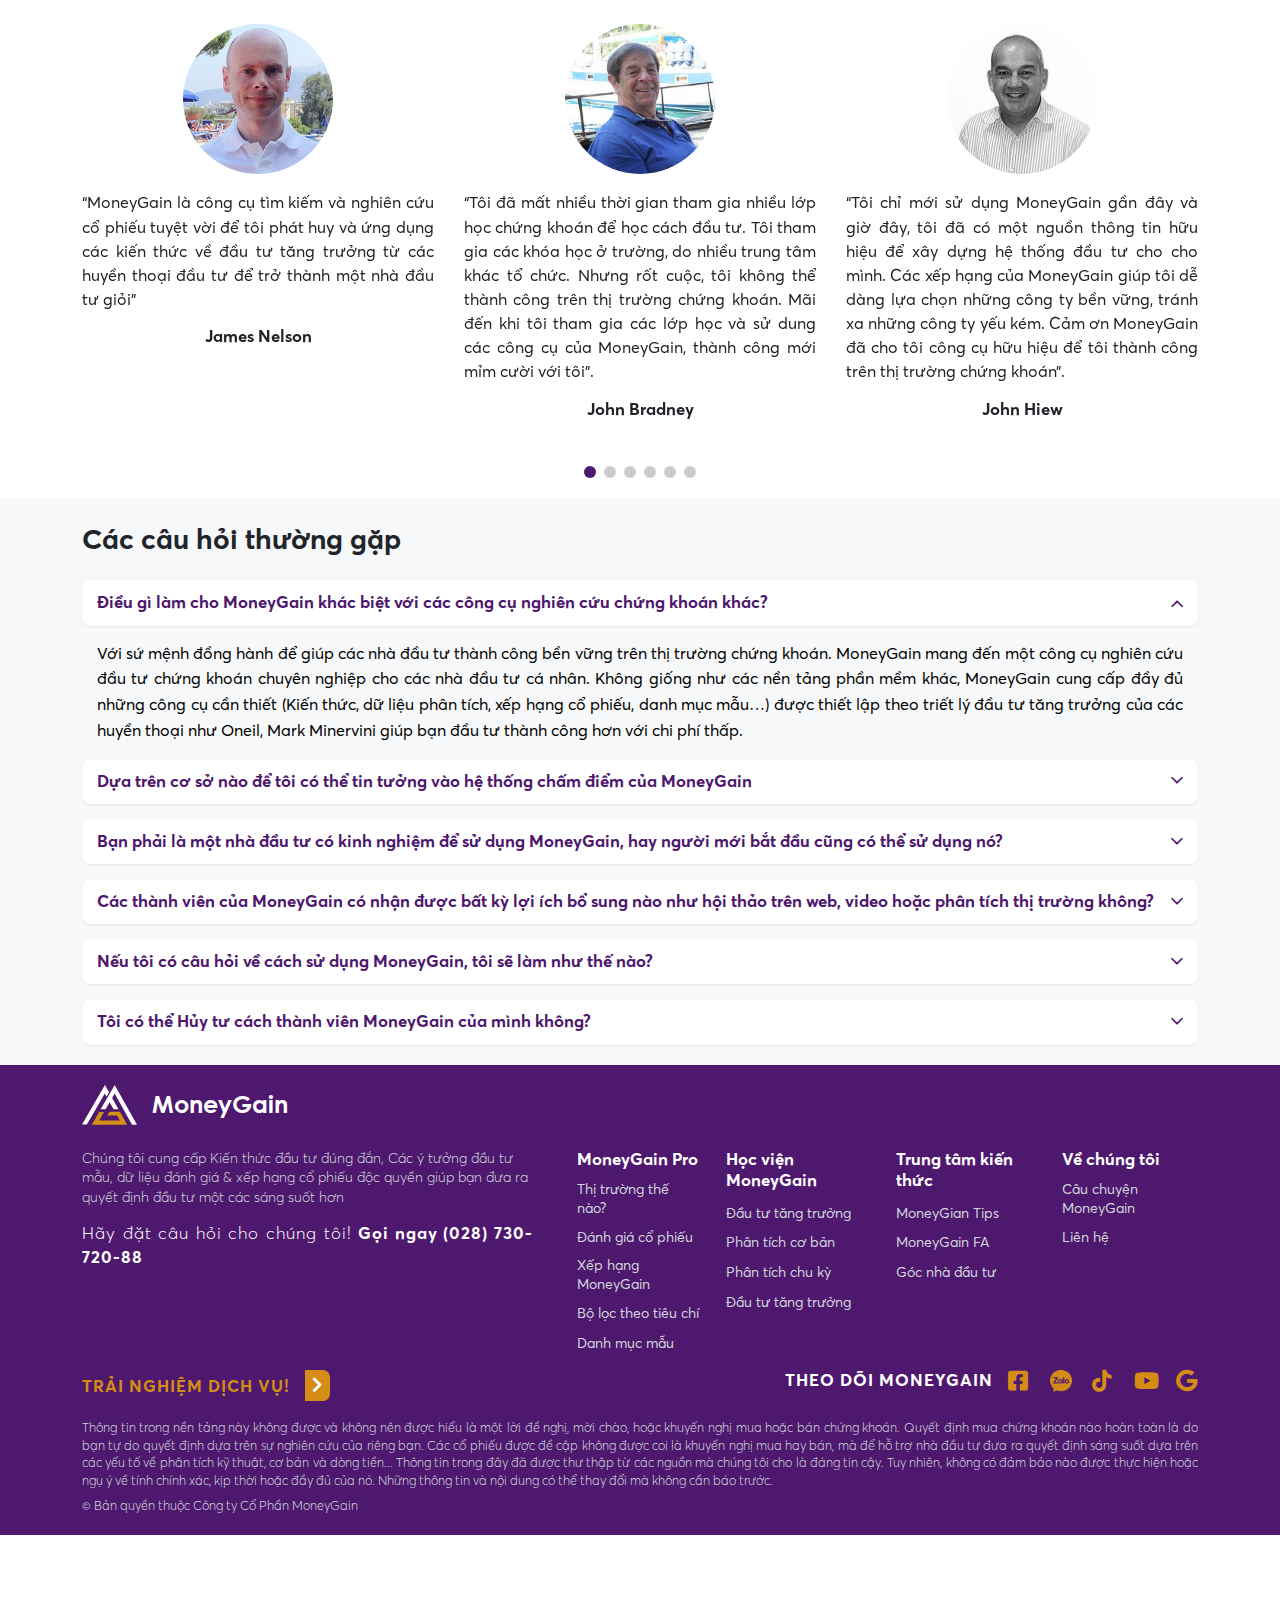
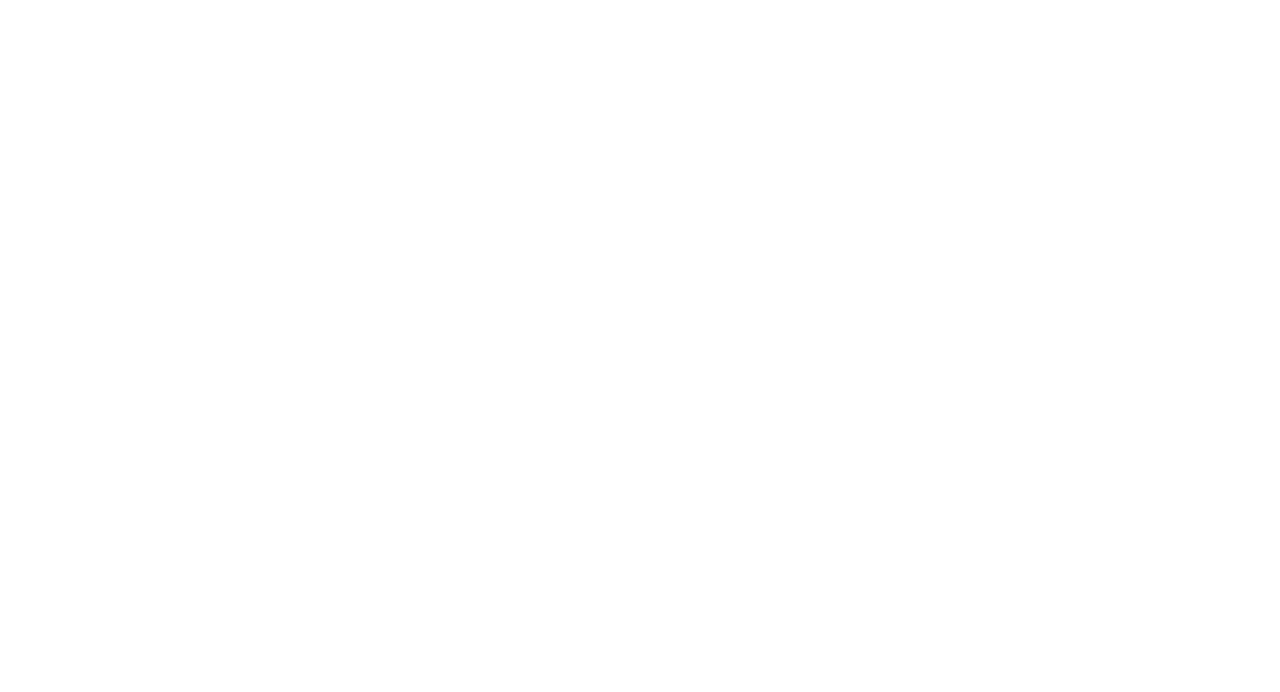
==== commit 15892ce8: "Update" ====
--- a/index.html
+++ b/index.html
@@ -3373,7 +3373,7 @@
 									<div class="content-desc_list--item">
 										Kiểm tra nhanh các thông tin cơ bản cốt lõi giúp nhà đầu tư
 										đưa ra những đánh giá sức khỏe tài chính của công ty như tăng
-										trưởng daonh thu, lợi nhuận, xếp hạng tăng trưởng, xếp hạng tổng
+										trưởng doanh thu, lợi nhuận, xếp hạng tăng trưởng, xếp hạng tổng
 										hợp
 									</div>
 								</div>
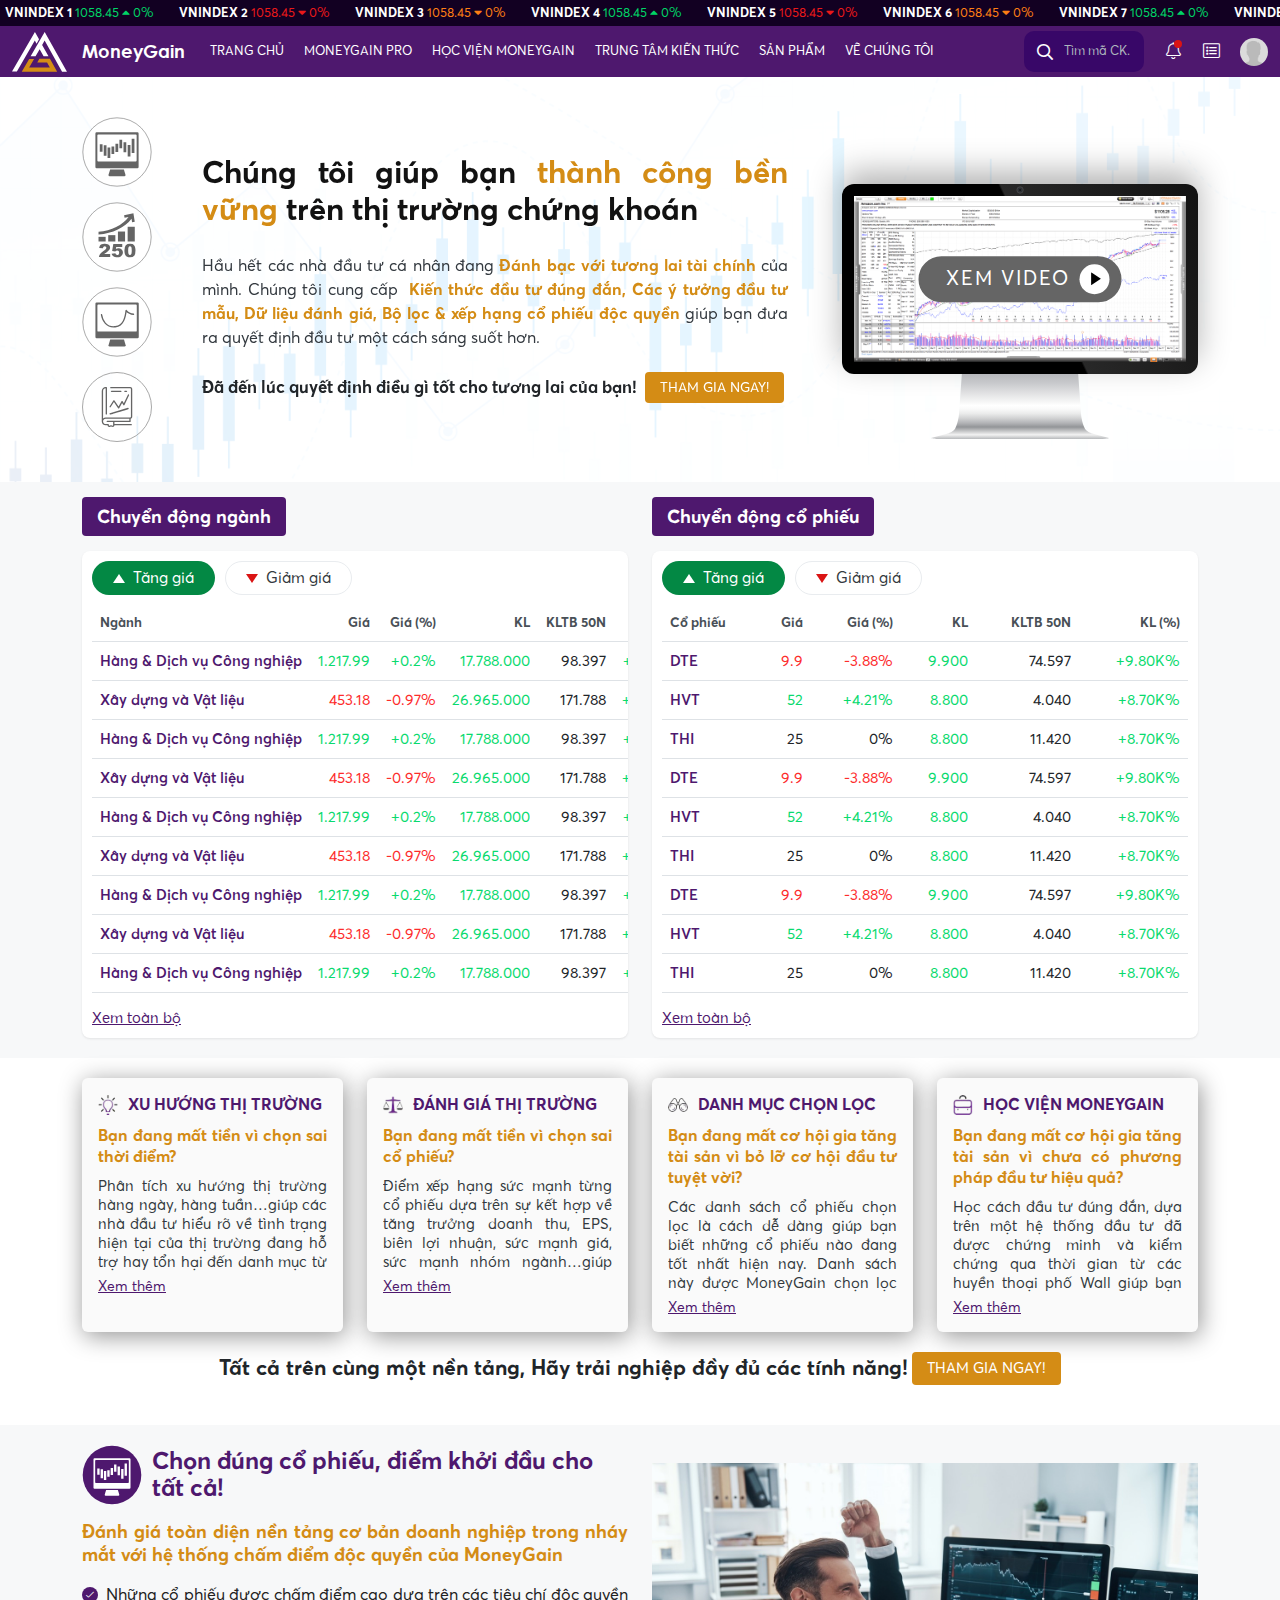
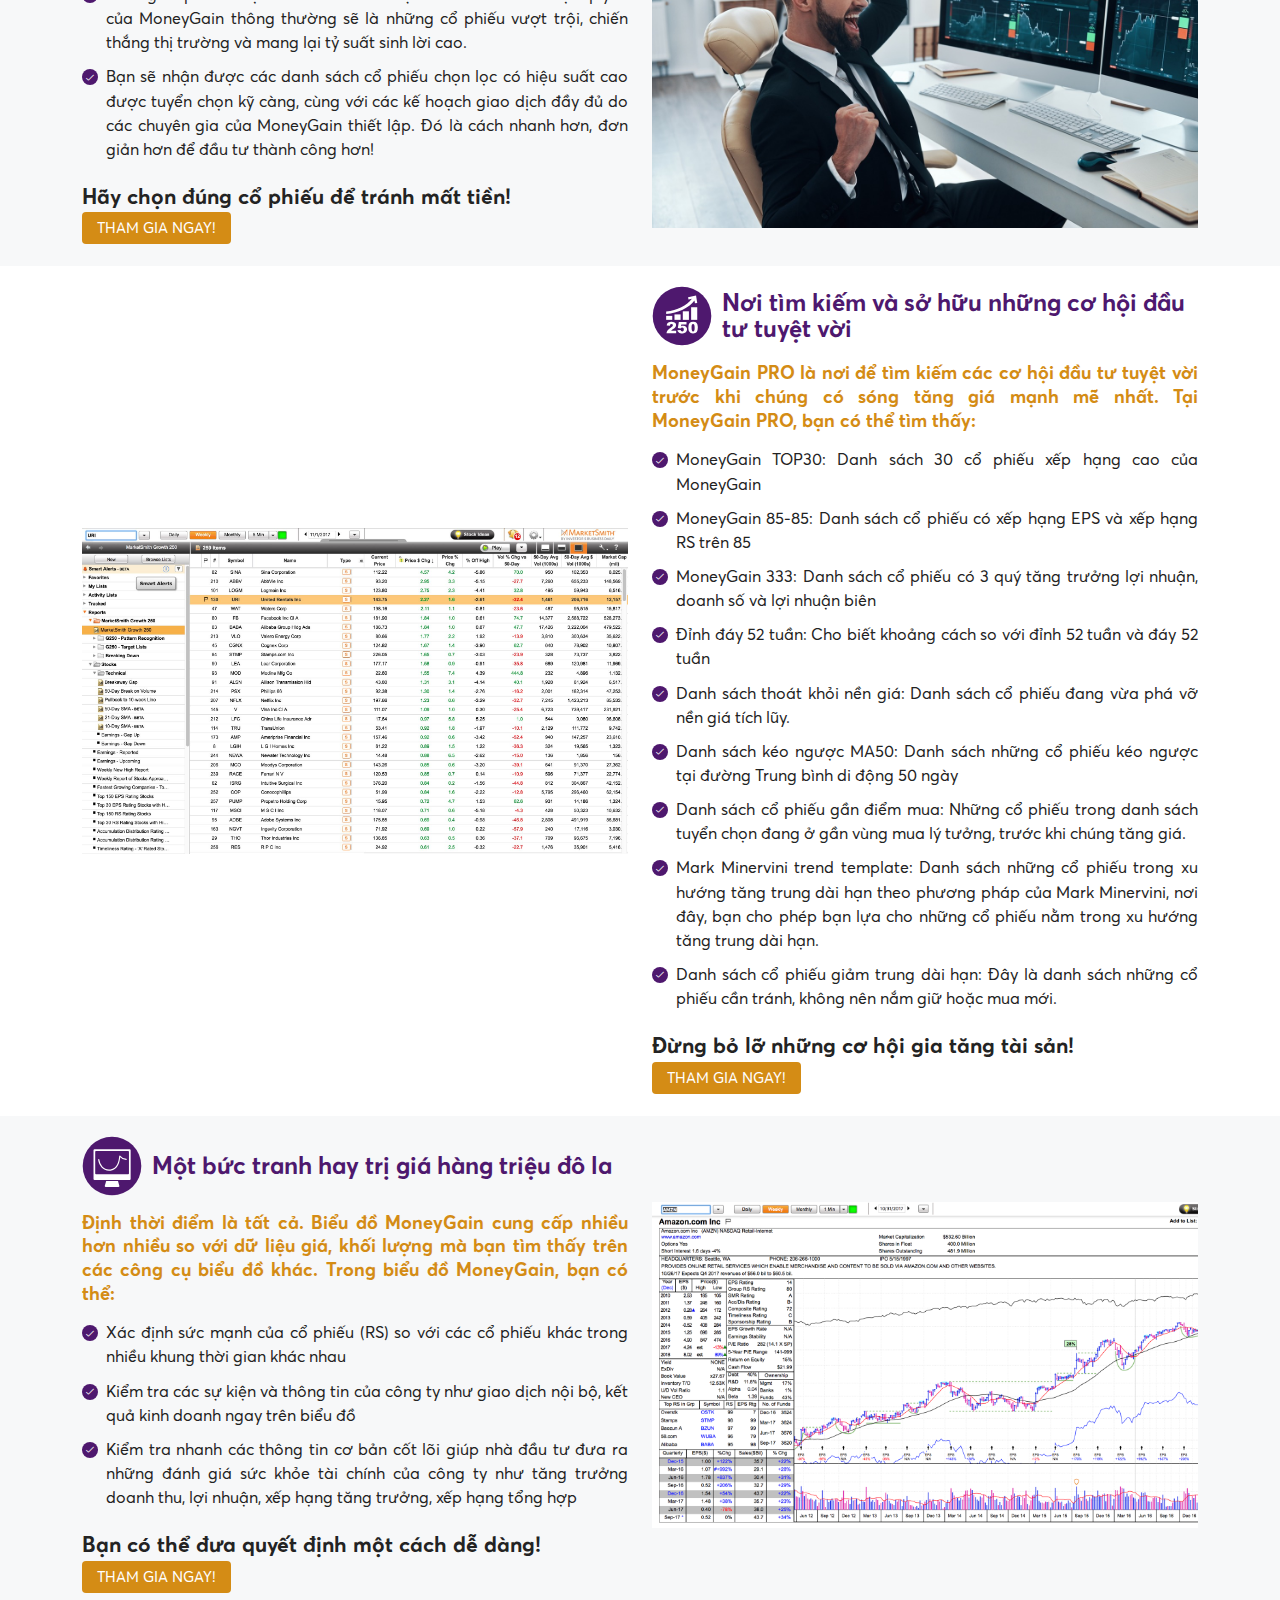
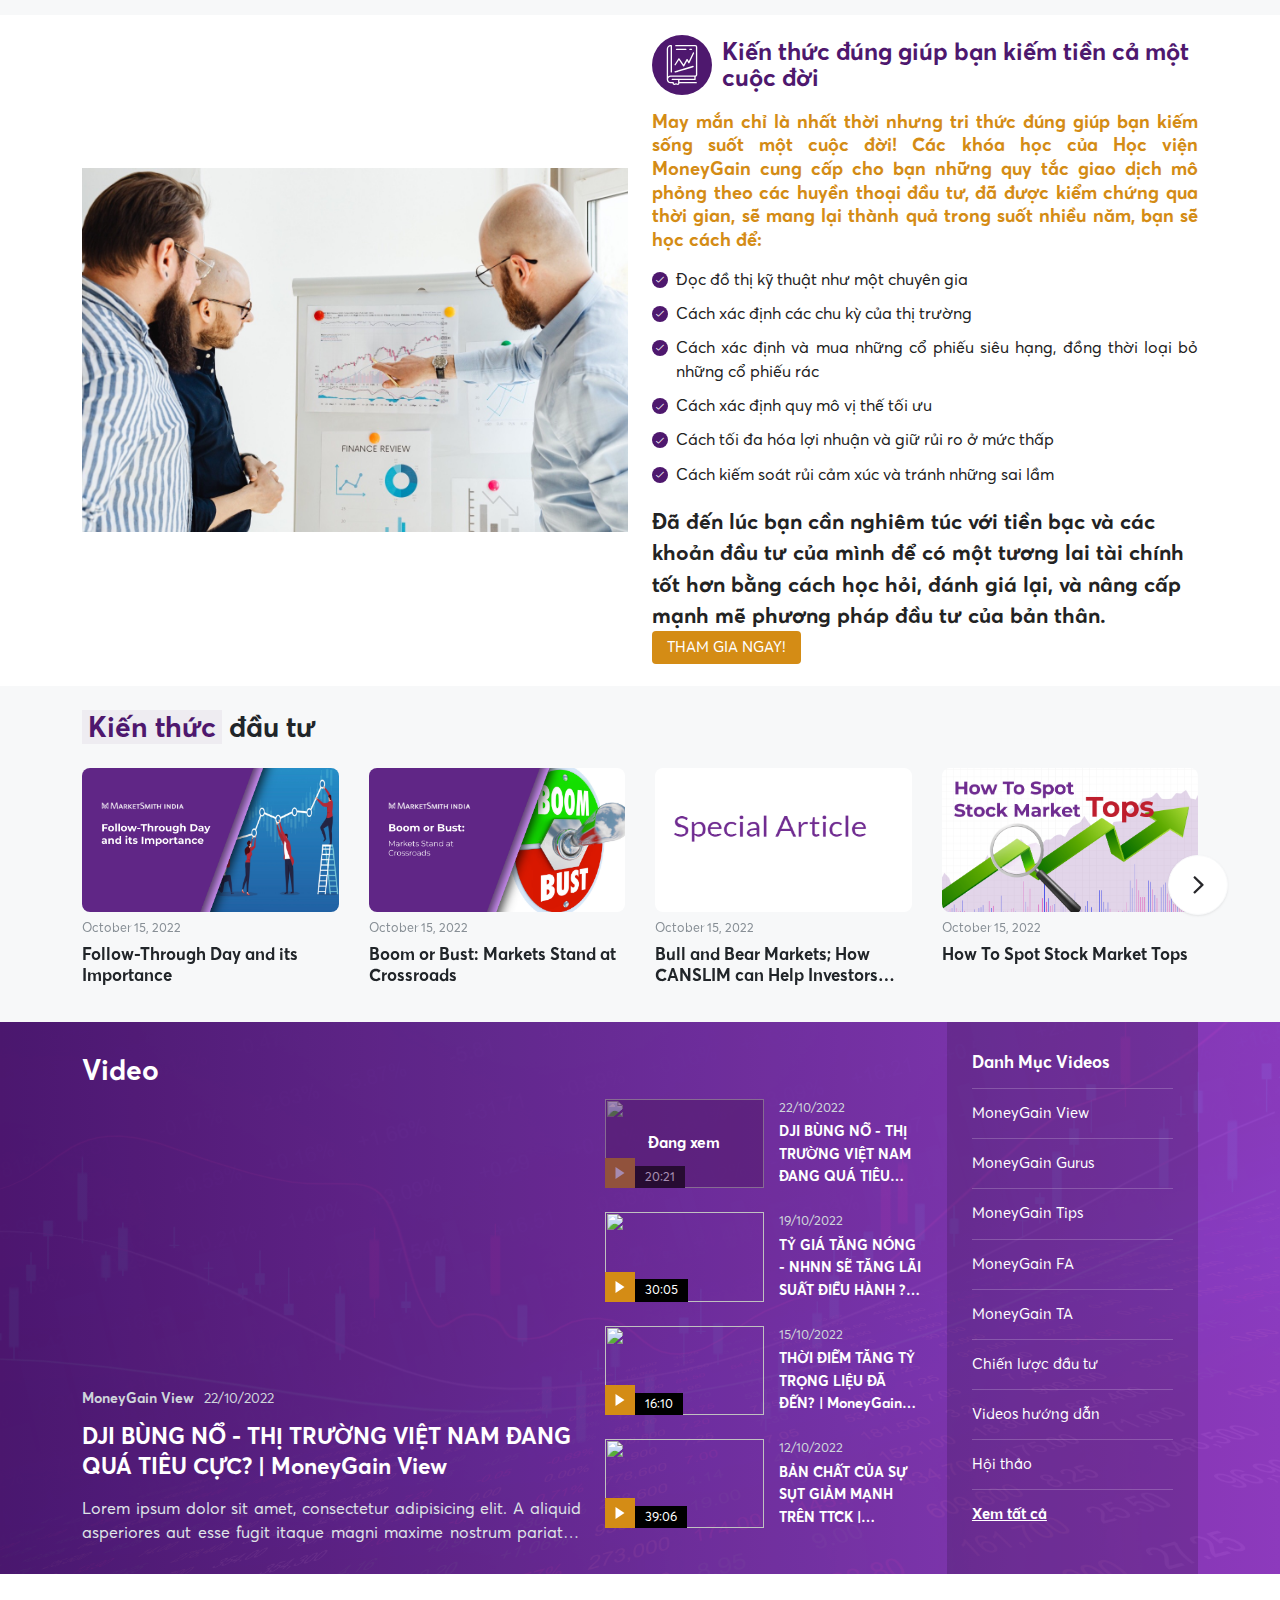
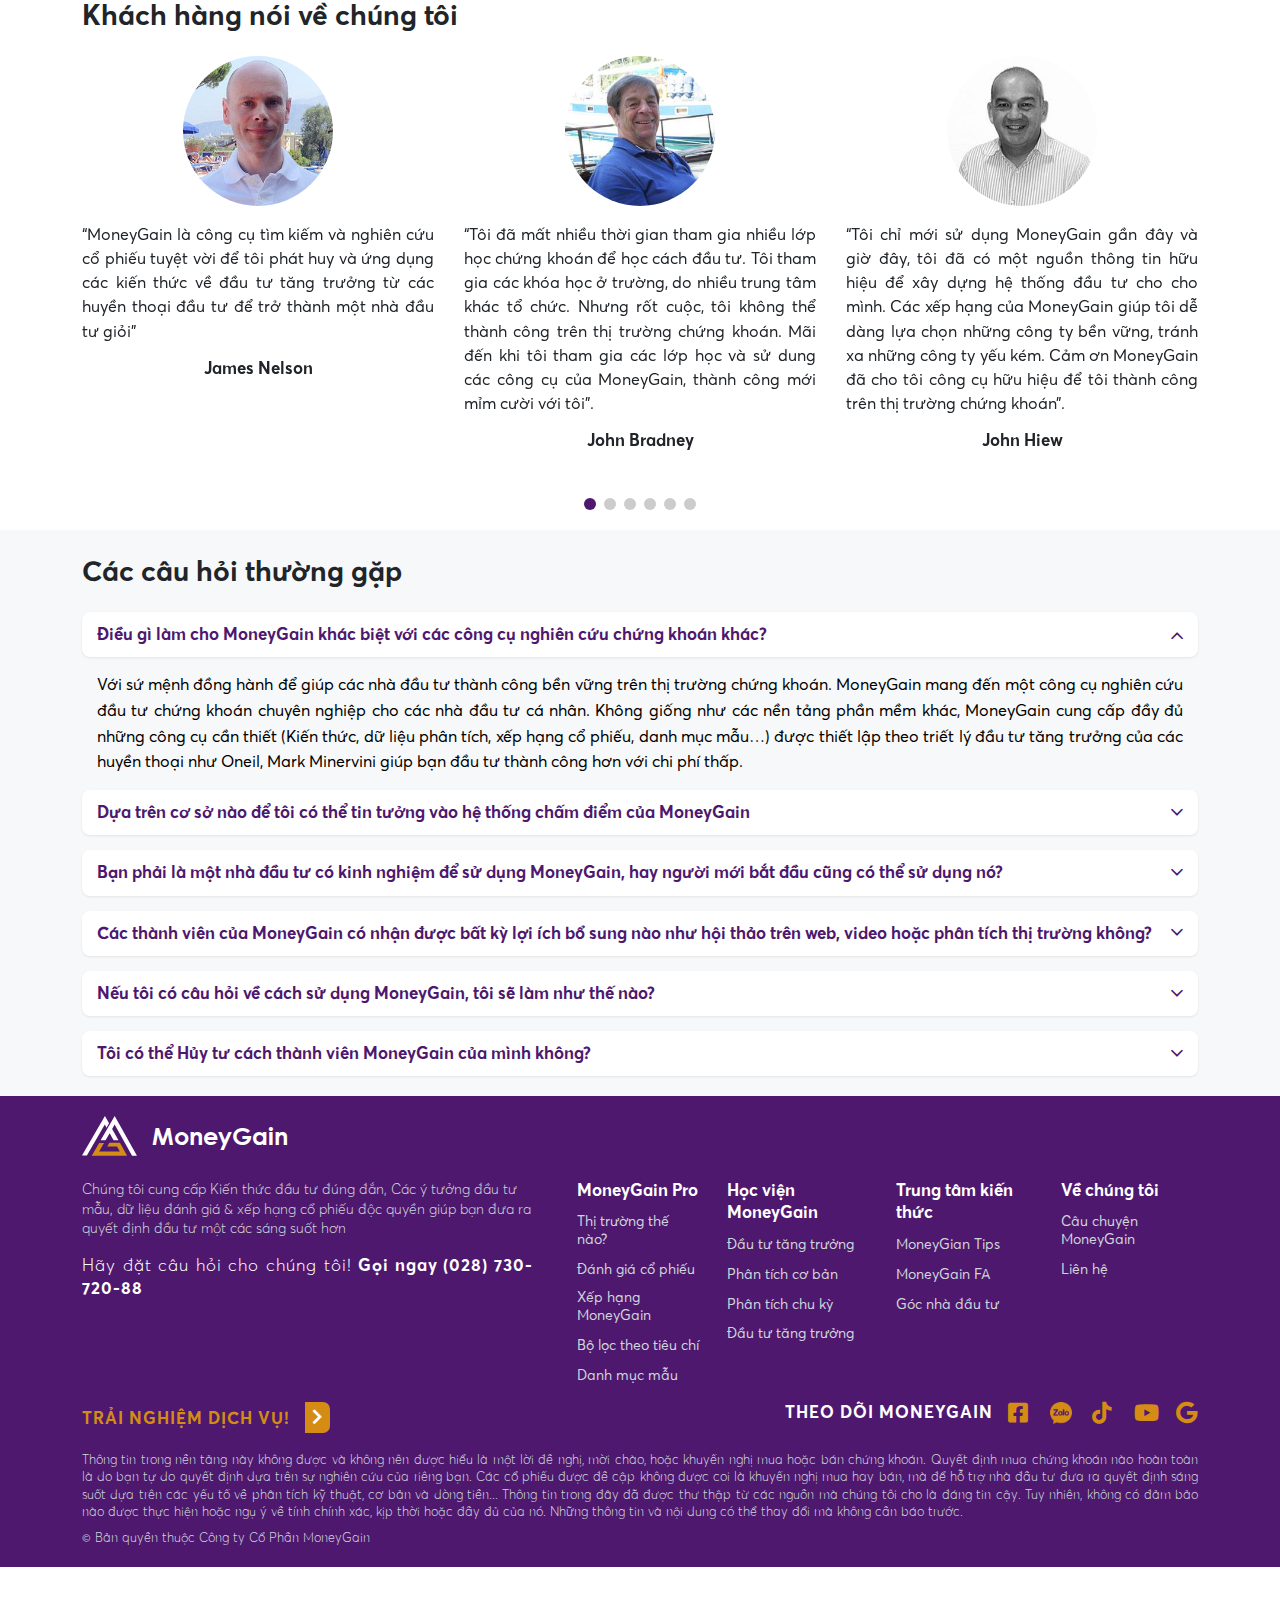
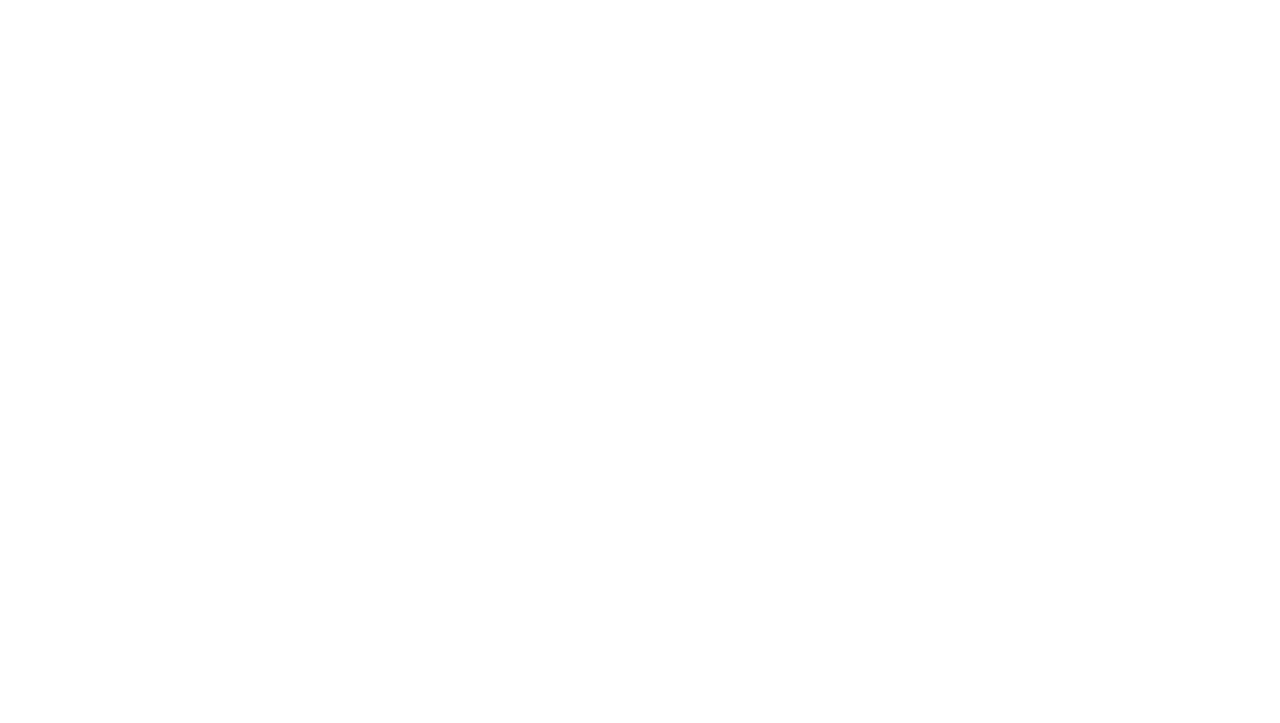
==== commit d7f77d5b: "Update" ====
--- a/index.html
+++ b/index.html
@@ -4074,7 +4074,7 @@
 		<div class="container">
 			<div class="section-heading mx-0 d-flex flex-column">
 				<div class="title">
-					Khách hàng nói về&nbsp;<span>chúng tôi</span>
+					Khách hàng nói về chúng tôi
 				</div>
 			</div>
 			<div class="slider-theme" id="slider-review">
--- a/assets/css/style.css
+++ b/assets/css/style.css
@@ -1,2299 +1,2318 @@
 /*=========== BASE ===========*/
 @font-face {
-    font-family: "Century Gothic";
-    src: url("../fonts/century-gothic/bold.ttf");
-    font-weight: bold;
-    font-style: normal;
+	font-family: "Century Gothic";
+	src: url("../fonts/century-gothic/bold.ttf");
+	font-weight: bold;
+	font-style: normal;
 }
 
 @font-face {
-    font-family: "Century Gothic";
-    src: url("../fonts/century-gothic/bold-italic.ttf");
-    font-weight: bold;
-    font-style: italic;
+	font-family: "Century Gothic";
+	src: url("../fonts/century-gothic/bold-italic.ttf");
+	font-weight: bold;
+	font-style: italic;
 }
 
 @font-face {
-    font-family: "Century Gothic";
-    src: url("../fonts/century-gothic/normal.ttf");
-    font-weight: normal;
-    font-style: normal;
+	font-family: "Century Gothic";
+	src: url("../fonts/century-gothic/normal.ttf");
+	font-weight: normal;
+	font-style: normal;
 }
 
 @font-face {
-    font-family: "Century Gothic";
-    src: url("../fonts/century-gothic/italic.ttf");
-    font-weight: normal;
-    font-style: italic;
+	font-family: "Century Gothic";
+	src: url("../fonts/century-gothic/italic.ttf");
+	font-weight: normal;
+	font-style: italic;
 }
 
 @font-face {
-    font-family: "Averta";
-    src: url("../fonts/averta/Averta-Cyrillic-Black.otf");
-    font-weight: 900;
-    font-style: normal;
+	font-family: "Averta";
+	src: url("../fonts/averta/Averta-Black.otf");
+	font-weight: 900;
+	font-style: normal;
 }
 
 @font-face {
-    font-family: "Averta";
-    src: url("../fonts/averta/Averta-Cyrillic-Black-Italic.otf");
-    font-weight: 900;
-    font-style: italic;
+	font-family: "Averta";
+	src: url("../fonts/averta/Averta-Black-Italic.otf");
+	font-weight: 900;
+	font-style: italic;
 }
 
 @font-face {
-    font-family: "Averta";
-    src: url("../fonts/averta/Averta-Cyrillic-ExtraBold.otf");
-    font-weight: 800;
-    font-style: normal;
+	font-family: "Averta";
+	src: url("../fonts/averta/Averta-ExtraBold.otf");
+	font-weight: 800;
+	font-style: normal;
 }
 
 @font-face {
-    font-family: "Averta";
-    src: url("../fonts/averta/Averta-Cyrillic-ExtraBold-Italic.otf");
-    font-weight: 800;
-    font-style: italic;
+	font-family: "Averta";
+	src: url("../fonts/averta/Averta-ExtraBold-Italic.otf");
+	font-weight: 800;
+	font-style: italic;
 }
 
 @font-face {
-    font-family: "Averta";
-    src: url("../fonts/averta/Averta-Cyrillic-Bold.otf");
-    font-weight: 700;
-    font-style: normal;
+	font-family: "Averta";
+	src: url("../fonts/averta/Averta-Bold.otf");
+	font-weight: 700;
+	font-style: normal;
 }
 
 @font-face {
-    font-family: "Averta";
-    src: url("../fonts/averta/Averta-Cyrillic-Bold-Italic.otf");
-    font-weight: 700;
-    font-style: italic;
+	font-family: "Averta";
+	src: url("../fonts/averta/Averta-Bold-Italic.otf");
+	font-weight: 700;
+	font-style: italic;
 }
 
 @font-face {
-    font-family: "Averta";
-    src: url("../fonts/averta/Averta-Cyrillic-SemiBold.otf");
-    font-weight: 600;
-    font-style: normal;
+	font-family: "Averta";
+	src: url("../fonts/averta/Averta-SemiBold.otf");
+	font-weight: 600;
+	font-style: normal;
 }
 
 @font-face {
-    font-family: "Averta";
-    src: url("../fonts/averta/Averta-Cyrillic-SemiBold-Italic.otf");
-    font-weight: 600;
-    font-style: italic;
+	font-family: "Averta";
+	src: url("../fonts/averta/Averta-SemiBold-Italic.otf");
+	font-weight: 600;
+	font-style: italic;
 }
 
 @font-face {
-    font-family: "Averta";
-    src: url("../fonts/averta/Averta-Cyrillic-Regular.otf");
-    font-weight: 400;
-    font-style: normal;
+	font-family: "Averta";
+	src: url("../fonts/averta/Averta-Regular.otf");
+	font-weight: 400;
+	font-style: normal;
 }
 
 @font-face {
-    font-family: "Averta";
-    src: url("../fonts/averta/Averta-Cyrillic-Regular-Italic.otf");
-    font-weight: 400;
-    font-style: italic;
+	font-family: "Averta";
+	src: url("../fonts/averta/Averta-Regular-Italic.otf");
+	font-weight: 400;
+	font-style: italic;
 }
 
 
 @font-face {
-    font-family: "Averta";
-    src: url("../fonts/averta/Averta-Cyrillic-Light.otf");
-    font-weight: 300;
-    font-style: normal;
+	font-family: "Averta";
+	src: url("../fonts/averta/Averta-Light.otf");
+	font-weight: 300;
+	font-style: normal;
 }
 
 @font-face {
-    font-family: "Averta";
-    src: url("../fonts/averta/Averta-Cyrillic-Light-Italic.otf");
-    font-weight: 300;
-    font-style: italic;
+	font-family: "Averta";
+	src: url("../fonts/averta/Averta-Light-Italic.otf");
+	font-weight: 300;
+	font-style: italic;
 }
 
 @font-face {
-    font-family: "Averta";
-    src: url("../fonts/averta/Averta-Cyrillic-Thin.otf");
-    font-weight: 200;
-    font-style: normal;
+	font-family: "Averta";
+	src: url("../fonts/averta/Averta-Thin.otf");
+	font-weight: 200;
+	font-style: normal;
 }
 
 @font-face {
-    font-family: "Averta";
-    src: url("../fonts/averta/Averta-Cyrillic-Thin-Italic.otf");
-    font-weight: 200;
-    font-style: italic;
+	font-family: "Averta";
+	src: url("../fonts/averta/Averta-Thin-Italic.otf");
+	font-weight: 200;
+	font-style: italic;
 }
 
 @font-face {
-    font-family: "Averta";
-    src: url("../fonts/averta/Averta-Cyrillic-Extra-Thin.otf");
-    font-weight: 100;
-    font-style: normal;
+	font-family: "Averta";
+	src: url("../fonts/averta/Averta-Extra-Thin.otf");
+	font-weight: 100;
+	font-style: normal;
 }
 
 @font-face {
-    font-family: "Averta";
-    src: url("../fonts/averta/Averta-Cyrillic-Extra-Thin-Italic.otf");
-    font-weight: 100;
-    font-style: italic;
+	font-family: "Averta";
+	src: url("../fonts/averta/Averta-Extra-Thin-Italic.otf");
+	font-weight: 100;
+	font-style: italic;
 }
 
 :root {
-    --primary-color: #4E186E;
-    --primary-rgb: 78, 24, 100;
-    --primary-hover: #612684;
-
-    --secondary-color: #D48C15;
-    --secondary-rgb: 212, 140, 21;
-    --secondary-hover: #b47711;
-
-    --shadow-primary: 0 1px 2px 0 rgba(0, 0, 0, 0.1);
-    --shadow-hover: 0 1px 2px 0 rgba(0, 0, 0, 0.2);
-
-    --transition-default: .3s all ease-in-out;
-    --size-theme: 14px;
-    --font-theme: "Averta";
-    --font-century-gothic: "Century Gothic"
+	--primary-color: #4E186E;
+	--primary-rgb: 78, 24, 100;
+	--primary-hover: #612684;
+
+	--secondary-color: #D48C15;
+	--secondary-rgb: 212, 140, 21;
+	--secondary-hover: #b47711;
+
+	--shadow-primary: 0 1px 2px 0 rgba(0, 0, 0, 0.1);
+	--shadow-hover: 0 1px 2px 0 rgba(0, 0, 0, 0.2);
+
+	--transition-default: .3s all ease-in-out;
+	--size-theme: 14px;
+	--font-theme: "Averta";
+	--font-century-gothic: "Century Gothic"
 }
 
 body {
-    position: relative;
-    width: 100%;
-    color: var(--bs-gray-800);
-    background-color: var(--bs-white);
-    font: normal 400 var(--size-theme)/1.3 var(--font-theme);
+	position: relative;
+	width: 100%;
+	color: var(--bs-gray-800);
+	background-color: var(--bs-white);
+	font: normal 400 var(--size-theme)/1.3 var(--font-theme);
 }
 
 a, a:hover, a:focus {
-    outline: none;
-    text-decoration: none;
-    cursor: pointer;
-    -o-transition: var(--transition-default);
-    transition: var(--transition-default);
-    -webkit-transition: var(--transition-default);
+	outline: none;
+	text-decoration: none;
+	cursor: pointer;
+	-o-transition: var(--transition-default);
+	transition: var(--transition-default);
+	-webkit-transition: var(--transition-default);
 }
 
 button, button:hover, button:focus {
-    -webkit-box-shadow: none !important;
-    box-shadow: none !important;
-    outline: none !important;
-    text-decoration: none !important;
-    cursor: pointer;
-    -o-transition: var(--transition-default);
-    transition: var(--transition-default);
-    -webkit-transition: var(--transition-default);
+	-webkit-box-shadow: none !important;
+	box-shadow: none !important;
+	outline: none !important;
+	text-decoration: none !important;
+	cursor: pointer;
+	-o-transition: var(--transition-default);
+	transition: var(--transition-default);
+	-webkit-transition: var(--transition-default);
 }
 
 input,
 select,
 textarea {
-    -o-transition: var(--transition-default);
-    transition: var(--transition-default);
-    -webkit-transition: var(--transition-default);
+	-o-transition: var(--transition-default);
+	transition: var(--transition-default);
+	-webkit-transition: var(--transition-default);
 }
 
 input:focus,
 select:focus,
 textarea:focus {
-    box-shadow: none !important;
-    outline: none !important;
-    border-color: var(--primary-color) !important;
+	box-shadow: none !important;
+	outline: none !important;
+	border-color: var(--primary-color) !important;
 }
 
 .transition-default {
-    -o-transition: var(--transition-default);
-    transition: var(--transition-default);
-    -webkit-transition: var(--transition-default);
+	-o-transition: var(--transition-default);
+	transition: var(--transition-default);
+	-webkit-transition: var(--transition-default);
 }
 
 .background-cover {
-    -webkit-background-size: cover;
-    background-size: cover;
-    background-position: center center;
-    background-repeat: no-repeat;
+	-webkit-background-size: cover;
+	background-size: cover;
+	background-position: center center;
+	background-repeat: no-repeat;
 }
 
 .object-fit-cover {
-    -o-object-fit: cover;
-    object-fit: cover;
+	-o-object-fit: cover;
+	object-fit: cover;
 }
 
 .object-fit-contain {
-    -o-object-fit: contain;
-    object-fit: contain;
+	-o-object-fit: contain;
+	object-fit: contain;
 }
 
 .index--1 {
-    z-index: -1;
+	z-index: -1;
 }
 
 .index-1 {
-    z-index: 1;
+	z-index: 1;
 }
 
 .index-2 {
-    z-index: 2;
+	z-index: 2;
 }
 
 .index-3 {
-    z-index: 3;
+	z-index: 3;
 }
 
 .index-4 {
-    z-index: 4;
+	z-index: 4;
 }
 
 .index-5 {
-    z-index: 5;
+	z-index: 5;
 }
 
 .index-10 {
-    z-index: 10;
+	z-index: 10;
 }
 
 .primary-bg {
-    background-color: var(--primary-color);
+	background-color: var(--primary-color);
 }
 
 .primary-bg:hover {
-    background-color: var(--primary-hover);
+	background-color: var(--primary-hover);
 }
 
 .primary-text {
-    color: var(--primary-color);
+	color: var(--primary-color);
 }
 
 .primary-text:hover {
-    color: var(--primary-hover);
+	color: var(--primary-hover);
 }
 
 .secondary-bg {
-    background-color: var(--secondary-color);
+	background-color: var(--secondary-color);
 }
 
 .secondary-bg:hover {
-    background-color: var(--secondary-hover);
+	background-color: var(--secondary-hover);
 }
 
 .secondary-text {
-    color: var(--secondary-color);
+	color: var(--secondary-color);
 }
 
 .secondary-text:hover {
-    color: var(--secondary-hover);
+	color: var(--secondary-hover);
 }
 
 .button-theme {
-    position: relative;
-    display: inline-flex;
-    align-items: center;
-    justify-content: center;
-    vertical-align: middle;
-    font-size: 1em;
-    color: var(--bs-white);
-    background-color: var(--primary-color);
-    padding: 8px 15px;
-    border-radius: 4px;
-    transition: var(--transition-default);
-    overflow: hidden;
-    line-height: 1.1;
-    white-space: nowrap;
-    border: 0;
+	position: relative;
+	display: inline-flex;
+	align-items: center;
+	justify-content: center;
+	vertical-align: middle;
+	font-size: 1em;
+	color: var(--bs-white);
+	background-color: var(--primary-color);
+	padding: 8px 15px;
+	border-radius: 4px;
+	transition: var(--transition-default);
+	overflow: hidden;
+	line-height: 1.1;
+	white-space: nowrap;
+	border: 0;
 }
 
 .button-theme.button-theme_primary {
-    background-color: var(--primary-color);
+	background-color: var(--primary-color);
 }
 
 .button-theme.button-theme_primary:hover {
-    background-color: var(--primary-hover);
+	background-color: var(--primary-hover);
 }
 
 .button-theme.button-theme_secondary {
-    background-color: var(--secondary-color);
+	background-color: var(--secondary-color);
 }
 
 .button-theme.button-theme_secondary:hover {
-    background-color: var(--secondary-hover);
+	background-color: var(--secondary-hover);
 }
 
 .button-theme:hover {
-    color: var(--bs-white);
+	color: var(--bs-white);
 }
 
 .less-more {
-    max-height: var(--limit-height) !important;
-    overflow: hidden;
+	max-height: var(--limit-height) !important;
+	overflow: hidden;
 }
 
 .handleReadmore,
 .handleReadline {
-    position: relative;
-    z-index: 3;
-    margin-top: 5px;
-    display: inline-flex;
-    vertical-align: middle;
-    color: var(--primary-color);
-    text-decoration: underline;
+	position: relative;
+	z-index: 3;
+	margin-top: 5px;
+	display: inline-flex;
+	vertical-align: middle;
+	color: var(--primary-color);
+	text-decoration: underline;
 }
 
 .handleReadmore:hover,
 .handleReadline:hover {
-    color: var(--primary-hover);
-    text-decoration: underline;
+	color: var(--primary-hover);
+	text-decoration: underline;
 }
 
 .slider-theme {
-    position: relative;
+	position: relative;
 }
 
 .slider-theme .slider-theme_actions .slider-theme_actions--prev,
 .slider-theme .slider-theme_actions .slider-theme_actions--next {
-    position: absolute;
-    z-index: 2;
-    top: 50%;
-    -webkit-transform: translateY(-50%);
-    -ms-transform: translateY(-50%);
-    transform: translateY(-50%);
-    border-radius: 50%;
-    height: 60px;
-    width: 60px;
-    -webkit-box-shadow: 0 2px 4px -2px rgba(24, 39, 75, 0.12), 0 4px 4px -2px rgba(24, 39, 75, 0.08);
-    display: -webkit-box;
-    display: -ms-flexbox;
-    display: flex;
-    -webkit-box-align: center;
-    -ms-flex-align: center;
-    align-items: center;
-    -webkit-box-pack: center;
-    -ms-flex-pack: center;
-    justify-content: center;
-    background-color: var(--bs-white);
-    color: #27272A;
-    border: 1px solid var(--bs-gray-100);
-    box-shadow: 0 1px 2px rgb(0 0 0 / 3%), 0 1px 3px rgb(0 0 0 / 6%) !important;
-    font-size: 2.5em;
-    padding: 8px 15px;
-    transition: var(--transition-default);
+	position: absolute;
+	z-index: 2;
+	top: 50%;
+	-webkit-transform: translateY(-50%);
+	-ms-transform: translateY(-50%);
+	transform: translateY(-50%);
+	border-radius: 50%;
+	height: 60px;
+	width: 60px;
+	-webkit-box-shadow: 0 2px 4px -2px rgba(24, 39, 75, 0.12), 0 4px 4px -2px rgba(24, 39, 75, 0.08);
+	display: -webkit-box;
+	display: -ms-flexbox;
+	display: flex;
+	-webkit-box-align: center;
+	-ms-flex-align: center;
+	align-items: center;
+	-webkit-box-pack: center;
+	-ms-flex-pack: center;
+	justify-content: center;
+	background-color: var(--bs-white);
+	color: #27272A;
+	border: 1px solid var(--bs-gray-100);
+	box-shadow: 0 1px 2px rgb(0 0 0 / 3%), 0 1px 3px rgb(0 0 0 / 6%) !important;
+	font-size: 2.5em;
+	padding: 8px 15px;
+	transition: var(--transition-default);
 }
 
 .slider-theme .slider-theme_actions .slider-theme_actions--prev {
-    left: -30px;
+	left: -30px;
 }
 
 .slider-theme .slider-theme_actions .slider-theme_actions--next {
-    right: -30px;
+	right: -30px;
 }
 
 .slider-theme .slider-theme_actions .slider-theme_actions--prev:hover,
 .slider-theme .slider-theme_actions .slider-theme_actions--next:hover {
-    background-color: var(--primary-color);
-    color: var(--bs-white);
+	background-color: var(--primary-color);
+	color: var(--bs-white);
 }
 
 .slider-theme .slider-theme_actions .slider-theme_actions--prev.swiper-button-disabled, .slider-theme .slider-theme_actions .slider-theme_actions--next.swiper-button-disabled {
-    opacity: 0;
-    visibility: hidden;
-    pointer-events: none;
+	opacity: 0;
+	visibility: hidden;
+	pointer-events: none;
 }
 
 .slider-theme .slider-theme_actions .slider-theme_actions--pagination {
-    margin-top: 30px;
-    position: relative;
-    bottom: unset;
-    left: unset;
-    display: flex;
-    align-items: center;
-    justify-content: center;
-    gap: 8px;
+	margin-top: 30px;
+	position: relative;
+	bottom: unset;
+	left: unset;
+	display: flex;
+	align-items: center;
+	justify-content: center;
+	gap: 8px;
 }
 
 .slider-theme .slider-theme_actions .slider-theme_actions--pagination .swiper-pagination-bullet {
-    margin: 0;
-    height: 12px;
-    width: 12px;
-    transition: var(--transition-default);
+	margin: 0;
+	height: 12px;
+	width: 12px;
+	transition: var(--transition-default);
 }
 
 .slider-theme .slider-theme_actions .slider-theme_actions--pagination .swiper-pagination-bullet:hover {
-    opacity: .6;
-    background-color: var(--bs-gray-600);
+	opacity: .6;
+	background-color: var(--bs-gray-600);
 }
 
 .slider-theme .slider-theme_actions .slider-theme_actions--pagination .swiper-pagination-bullet.swiper-pagination-bullet-active {
-    background-color: var(--primary-color);
+	background-color: var(--primary-color);
 }
 
 @media screen and (max-width: 991px) {
-    .slider-theme .slider-theme_actions .slider-theme_actions--prev,
-    .slider-theme .slider-theme_actions .slider-theme_actions--next {
-        display: none;
-    }
+	.slider-theme .slider-theme_actions .slider-theme_actions--prev,
+	.slider-theme .slider-theme_actions .slider-theme_actions--next {
+		display: none;
+	}
 }
 
 .section-gap {
-    padding: 20px 0;
+	padding: 20px 0;
 }
 
 .section-heading_decor {
-    margin-bottom: 15px;
-    margin-top: -5px;
+	margin-bottom: 15px;
+	margin-top: -5px;
 }
 
 .section-heading_decor .title {
-    background-color: var(--primary-color);
-    color: var(--bs-white);
-    display: inline-flex;
-    vertical-align: middle;
-    padding: 6px 15px;
-    font-size: 1.3em;
-    line-height: 1.5;
-    font-weight: 700;
-    width: max-content;
-    border-radius: 4px;
+	background-color: var(--primary-color);
+	color: var(--bs-white);
+	display: inline-flex;
+	vertical-align: middle;
+	padding: 6px 15px;
+	font-size: 1.3em;
+	line-height: 1.5;
+	font-weight: 700;
+	width: max-content;
+	border-radius: 4px;
 }
 
 .section-heading {
-    gap: 10px;
-    max-width: 768px;
-    margin: 0 auto 20px;
+	gap: 10px;
+	max-width: 768px;
+	margin: 0 auto 20px;
 }
 
 .section-heading .title {
-    font-size: 2em;
-    line-height: 1.5;
-    font-weight: 700;
-    color: var(--bs-gray-900);
+	font-size: 2em;
+	line-height: 1.5;
+	font-weight: 700;
+	color: var(--bs-gray-900);
 }
 
 .section-heading .title span {
-    color: var(--primary-color);
-    background-color: rgba(var(--primary-rgb), 0.05);
-    padding: 0 6px;
+	color: var(--primary-color);
+	background-color: rgba(var(--primary-rgb), 0.05);
+	padding: 0 6px;
 }
 
 .section-heading_sub {
-    font-size: 1.5em;
-    line-height: 1.5;
-    font-weight: 700;
-    color: var(--bs-gray-900);
-    display: inline-block;
+	font-size: 1.5em;
+	line-height: 1.5;
+	font-weight: 700;
+	color: var(--bs-gray-900);
+	display: inline-block;
 }
 
 .section-heading_sub .button-theme {
-    font-size: .7em;
-    position: relative;
-    font-weight: 400;
+	font-size: .7em;
+	position: relative;
+	font-weight: 400;
 }
 
 @media screen and (max-width: 1199px) {
-    .section-heading .title {
-        font-size: 1.6em;
-        line-height: 1.3;
-    }
-
-    .section-heading_decor .title {
-        font-size: 1.2em;
-    }
+	.section-heading .title {
+		font-size: 1.6em;
+		line-height: 1.3;
+	}
+
+	.section-heading_decor .title {
+		font-size: 1.2em;
+	}
 }
 
 @media screen and (max-width: 991px) {
-    .section-heading_sub {
-        font-size: 1.3em;
-        flex-direction: column;
-        line-height: 1.2;
-    }
-
-    .section-heading_sub .button-theme {
-        margin: 5px auto 0 !important;
-        font-size: .8em;
-    }
+	.section-heading_sub {
+		font-size: 1.3em;
+		flex-direction: column;
+		line-height: 1.2;
+	}
+
+	.section-heading_sub .button-theme {
+		margin: 5px auto 0 !important;
+		font-size: .8em;
+	}
 }
 
 /*=========== END BASE ===========*/
 
 /*=========== HEADER ===========*/
 .header.is-scroll {
-    position: fixed !important;
-    left: 0;
-    right: 0;
-    top: 0;
+	position: fixed !important;
+	left: 0;
+	right: 0;
+	top: 0;
 }
 
 .header .header-top {
-    background-color: #120022;
-    padding: 5px;
-    font-size: .9em;
-    overflow: hidden;
+	background-color: #120022;
+	padding: 5px;
+	font-size: .9em;
+	overflow: hidden;
 }
 
 .header .header-top .header-marquee {
-    display: flex;
-    gap: 25px;
-    animation: scroll-marquee calc(var(--marquee-elm_show) * 4s) linear infinite;
+	display: flex;
+	gap: 25px;
+	animation: scroll-marquee calc(var(--marquee-elm_show) * 4s) linear infinite;
 }
 
 .header .header-top .header-marquee:hover {
-    animation-play-state: paused;
+	animation-play-state: paused;
 }
 
 @keyframes scroll-marquee {
-    0% {
-        transform: translateX(0%);
-    }
-    100% {
-        transform: translateX(-100%);
-    }
+	0% {
+		transform: translateX(0%);
+	}
+	100% {
+		transform: translateX(-100%);
+	}
 }
 
 .header .header-top .header-marquee .marquee-item {
-    display: flex;
-    align-items: center;
-    gap: 3px;
-    white-space: nowrap;
+	display: flex;
+	align-items: center;
+	gap: 3px;
+	white-space: nowrap;
 }
 
 .header .header-top .header-marquee .marquee-item .marquee-item_title {
-    font-size: 1em;
-    color: var(--bs-white);
-    font-weight: 700;
+	font-size: 1em;
+	color: var(--bs-white);
+	font-weight: 700;
 }
 
 .header .header-top .header-marquee .marquee-item .marquee-item_point-same {
-    color: var(--bs-orange);
+	color: var(--bs-orange);
 }
 
 .header .header-top .header-marquee .marquee-item .marquee-item_point-up {
-    color: #00d466;
+	color: #00d466;
 }
 
 .header .header-top .header-marquee .marquee-item .marquee-item_point-down {
-    color: #e91919;
+	color: #e91919;
 }
 
 .header .header-main {
-    background: var(--primary-color);
+	background: var(--primary-color);
 }
 
 .header .header-main .header-main_grid {
-    gap: 25px;
+	gap: 25px;
 }
 
 .header .header-logo .header-logo_img {
-    max-height: 50px;
+	max-height: 50px;
 }
 
 .header .header-logo .header-logo_name {
-    margin-left: 15px;
-    color: var(--bs-white);
-    font-size: 1.7em;
-    margin-bottom: 0;
-    font-family: var(--font-century-gothic);
-    font-weight: bold;
+	margin-left: 15px;
+	color: var(--bs-white);
+	font-size: 1.7em;
+	margin-bottom: 0;
+	font-family: var(--font-century-gothic);
+	font-weight: bold;
 }
 
 .header .header-expanded {
-    gap: 15px;
+	gap: 15px;
 }
 
 .header .header-search {
-    position: relative;
+	position: relative;
 }
 
 .header .header-search .header-search_input {
-    position: relative;
-    width: 200px;
+	position: relative;
+	width: 200px;
 }
 
 .header .header-search .header-search_input i {
-    position: absolute;
-    top: 50%;
-    left: 13px;
-    transform: translateY(-50%);
-    font-size: 1.15em;
-    color: var(--bs-white);
+	position: absolute;
+	top: 50%;
+	left: 13px;
+	transform: translateY(-50%);
+	font-size: 1.15em;
+	color: var(--bs-white);
 }
 
 .header .header-search .header-search_input input {
-    background-color: #380768;
-    width: 100%;
-    border-radius: 10px;
-    color: var(--bs-white);
-    padding: 11px 13px 11px 39px;
-    font-size: .9em;
-    border: 1px solid transparent;
+	background-color: #380768;
+	width: 100%;
+	border-radius: 10px;
+	color: var(--bs-white);
+	padding: 11px 13px 11px 39px;
+	font-size: .9em;
+	border: 1px solid transparent;
 }
 
 .header .header-search .header-search_input input::placeholder {
-    color: var(--bs-gray-500);
+	color: var(--bs-gray-500);
 }
 
 .header .header-search .header-search_input input:hover,
 .header .header-search .header-search_input input:focus {
-    border-color: #a635ff !important;
+	border-color: #a635ff !important;
 }
 
 .header .header-search .header-search_result {
-    position: absolute;
-    top: 100%;
-    left: 0;
-    width: 325px;
-    box-shadow: 0 .5rem 1.5rem .5rem rgba(0, 0, 0, .075);
-    border-radius: 6px;
-    font-size: 1em;
-    background-color: var(--bs-white);
-    overflow: hidden;
-    opacity: 0;
-    visibility: hidden;
-    pointer-events: none;
-    transition: .1s all ease-in-out;
+	position: absolute;
+	top: 100%;
+	left: 0;
+	width: 325px;
+	box-shadow: 0 .5rem 1.5rem .5rem rgba(0, 0, 0, .075);
+	border-radius: 6px;
+	font-size: 1em;
+	background-color: var(--bs-white);
+	overflow: hidden;
+	opacity: 0;
+	visibility: hidden;
+	pointer-events: none;
+	transition: .1s all ease-in-out;
 }
 
 .header .header-search.is-show .header-search_result {
-    opacity: 1;
-    visibility: visible;
-    pointer-events: auto;
+	opacity: 1;
+	visibility: visible;
+	pointer-events: auto;
 }
 
 .header .header-search .header-search_result .result-list {
-    max-height: 325px;
-    overflow-y: auto;
+	max-height: 325px;
+	overflow-y: auto;
 }
 
 .header .header-search .header-search_result .result-list::-webkit-scrollbar {
-    width: 5px;
+	width: 5px;
 }
 
 .header .header-search .header-search_result .result-list::-webkit-scrollbar-track {
-    background: #f1f1f1;
+	background: #f1f1f1;
 }
 
 .header .header-search .header-search_result .result-list::-webkit-scrollbar-thumb {
-    background: #cdcbcb;
+	background: #cdcbcb;
 }
 
 .header .header-search .header-search_result .result-list_item {
-    padding: 10px 16px;
-    transition: var(--transition-default);
-    cursor: pointer;
+	padding: 10px 16px;
+	transition: var(--transition-default);
+	cursor: pointer;
 }
 
 .header .header-search .header-search_result .result-list_item + .result-list_item {
-    border-top: 1px solid #ebedf3;
+	border-top: 1px solid #ebedf3;
 }
 
 .header .header-search .header-search_result .result-list_item.is-active,
 .header .header-search .header-search_result .result-list_item:not(.no-result):hover {
-    background-color: #f4f4f4;
+	background-color: #f4f4f4;
 }
 
 .header .header-search .header-search_result .result-list_item:not(.no-result):hover {
-    opacity: .8;
+	opacity: .8;
 }
 
 .header .header-search .header-search_result .result-list_item.no-result {
-    text-align: center;
-    padding: 30px 0;
+	text-align: center;
+	padding: 30px 0;
 }
 
 .header .header-search .header-search_result .result-list_item.no-result img {
-    max-width: 140px;
-    display: block;
-    margin: 0 auto 20px;
+	max-width: 140px;
+	display: block;
+	margin: 0 auto 20px;
 }
 
 .header .header-search .header-search_result .result-list_item .result-list_item--top {
-    display: flex;
-    align-items: center;
-    justify-content: space-between;
-    margin-bottom: 7px;
-    font-size: 1em;
-    color: #000;
-    font-weight: 500;
+	display: flex;
+	align-items: center;
+	justify-content: space-between;
+	margin-bottom: 7px;
+	font-size: 1em;
+	color: #000;
+	font-weight: 500;
 }
 
 .header .header-search .header-search_result .result-list_item .result-list_item--top .result-list_item--code {
-    color: inherit;
-    flex-grow: 1 !important;
-    display: block;
+	color: inherit;
+	flex-grow: 1 !important;
+	display: block;
 }
 
 .header .header-search .header-search_result .result-list_item .result-list_item--top .result-list_item--code span {
-    font-weight: 300;
-    color: #7e8299 !important;
-    font-size: .85em;
+	font-weight: 300;
+	color: #7e8299 !important;
+	font-size: .85em;
 }
 
 .header .header-search .header-search_result .result-list_item .result-list_item--top .result-list_item--point {
-    text-align: right;
+	text-align: right;
 }
 
 .header .header-search .header-search_result .result-list_item .result-list_item--bottom {
-    color: #7e8299;
-    font-size: .85em;
-    display: flex;
-    align-items: flex-start;
-    justify-content: space-between;
+	color: #7e8299;
+	font-size: .85em;
+	display: flex;
+	align-items: flex-start;
+	justify-content: space-between;
 }
 
 .header .header-search .header-search_result .result-list_item .result-list_item--bottom .result-list_item--volatility {
-    text-align: right;
-    letter-spacing: 1px;
-    min-width: 100px;
+	text-align: right;
+	letter-spacing: 1px;
+	min-width: 100px;
 }
 
 .header .header-search .header-search_result .result-list_item .result-list_item--bottom .result-list_item--volatilityGreen {
-    color: #09da6e;
+	color: #09da6e;
 }
 
 .header .header-search .header-search_result .result-list_item .result-list_item--bottom .result-list_item--volatilityRed {
-    color: #da1414;
+	color: #da1414;
 }
 
 .header .header-search .header-search_result .result-list_item .result-list_item--bottom .result-list_item--volatilityBlue {
-    color: #00C9FF;
+	color: #00C9FF;
 }
 
 .header .header-search .header-search_result .result-list_item .result-list_item--bottom .result-list_item--volatilityOrange {
-    color: var(--secondary-color);
+	color: var(--secondary-color);
 }
 
 .header .header-actions {
-    gap: 10px;
-    display: flex;
-    align-items: center;
+	gap: 10px;
+	display: flex;
+	align-items: center;
 }
 
 .header .header-actions .header-actions_item {
-    border: 0;
-    padding: 0;
-    background-color: transparent;
-    font-weight: 500;
-    color: var(--bs-white);
-    width: 38px;
-    height: 38px;
-    display: flex;
-    align-items: center;
-    justify-content: center;
-    font-size: 1.2em;
-    transition: var(--transition-default);
-    position: relative;
+	border: 0;
+	padding: 0;
+	background-color: transparent;
+	font-weight: 500;
+	color: var(--bs-white);
+	width: 38px;
+	height: 38px;
+	display: flex;
+	align-items: center;
+	justify-content: center;
+	font-size: 1.2em;
+	transition: var(--transition-default);
+	position: relative;
 }
 
 .header .header-actions .header-actions_item > i {
-    transition: var(--transition-default);
+	transition: var(--transition-default);
 }
 
 .header .header-actions .header-actions_item span {
-    border-radius: 50%;
-    height: 8px;
-    width: 8px;
-    background-color: #da1414;
-    position: absolute;
-    display: block;
-    top: 8px;
-    right: 11px;
-    opacity: 0;
-    visibility: hidden;
-    pointer-events: none;
-    transition: var(--transition-default);
+	border-radius: 50%;
+	height: 8px;
+	width: 8px;
+	background-color: #da1414;
+	position: absolute;
+	display: block;
+	top: 8px;
+	right: 11px;
+	opacity: 0;
+	visibility: hidden;
+	pointer-events: none;
+	transition: var(--transition-default);
 }
 
 @media screen and (min-width: 1200px) and (max-width: 1459px) {
-    .header .header-actions .header-actions_item span {
-        top: 2px;
-        right: 5px;
-    }
+	.header .header-actions .header-actions_item span {
+		top: 2px;
+		right: 5px;
+	}
 }
 
 .header .header-actions .header-actions_item.is-value span {
-    opacity: 1;
-    visibility: visible;
-    pointer-events: auto;
+	opacity: 1;
+	visibility: visible;
+	pointer-events: auto;
 }
 
 .header .header-actions .header-actions_item:hover > i {
-    opacity: .7;
+	opacity: .7;
 }
 
 .header .header-user {
-    display: flex;
-    position: relative;
+	display: flex;
+	position: relative;
 }
 
 .header .header-user .header-user_btn {
-    width: 38px;
-    height: 38px;
-    display: flex;
-    align-items: center;
-    justify-content: center;
-    border-radius: 50%;
-    overflow: hidden;
+	width: 38px;
+	height: 38px;
+	display: flex;
+	align-items: center;
+	justify-content: center;
+	border-radius: 50%;
+	overflow: hidden;
 }
 
 .header .header-user .header-user_dropdown {
-    position: absolute;
-    right: 0;
-    top: calc(100% + 13px);
-    transition: var(--transition-default);
-    background-color: var(--bs-white);
-    box-shadow: 0 0.5rem 0.83rem 0 rgb(0 0 0 / 15%);
-    padding: 10px;
-    border-radius: 8px;
-    min-width: 150px;
-    display: flex;
-    flex-direction: column;
-    opacity: 0;
-    visibility: hidden;
-    pointer-events: none;
-    transform: scale(0.9);
+	position: absolute;
+	right: 0;
+	top: calc(100% + 13px);
+	transition: var(--transition-default);
+	background-color: var(--bs-white);
+	box-shadow: 0 0.5rem 0.83rem 0 rgb(0 0 0 / 15%);
+	padding: 10px;
+	border-radius: 8px;
+	min-width: 150px;
+	display: flex;
+	flex-direction: column;
+	opacity: 0;
+	visibility: hidden;
+	pointer-events: none;
+	transform: scale(0.9);
 }
 
 .header .header-user:hover .header-user_dropdown {
-    opacity: 1;
-    visibility: visible;
-    pointer-events: auto;
-    transform: scale(1);
+	opacity: 1;
+	visibility: visible;
+	pointer-events: auto;
+	transform: scale(1);
 }
 
 .header .header-user .header-user_dropdown:before {
-    position: absolute;
-    top: -13px;
-    height: 20px;
-    background-color: transparent;
-    display: block;
-    content: "";
-    width: 100%;
+	position: absolute;
+	top: -13px;
+	height: 20px;
+	background-color: transparent;
+	display: block;
+	content: "";
+	width: 100%;
 }
 
 .header .header-user .header-user_dropdown > a {
-    padding: 8px 10px;
-    color: var(--bs-gray-900);
-    display: flex;
-    align-items: center;
-    border-radius: 4px;
-    transition: var(--transition-default);
+	padding: 8px 10px;
+	color: var(--bs-gray-900);
+	display: flex;
+	align-items: center;
+	border-radius: 4px;
+	transition: var(--transition-default);
 }
 
 .header .header-user .header-user_dropdown > a > i {
-    width: 20px;
-    margin-right: 5px;
-    font-size: 1.2em;
+	width: 20px;
+	margin-right: 5px;
+	font-size: 1.2em;
 }
 
 .header .header-user .header-user_dropdown > a:hover {
-    color: var(--primary-color);
-    background-color: var(--bs-gray-100);
+	color: var(--primary-color);
+	background-color: var(--bs-gray-100);
 }
 
 .header .header-user .header-user_dropdown > .header-user_dropdown--divider {
-    margin: 10px 0;
-    border-top: 1px solid #ebedf3;
+	margin: 10px 0;
+	border-top: 1px solid #ebedf3;
 }
 
 .header .header-navigation > ul {
-    gap: 25px;
+	gap: 25px;
 }
 
 .header .header-navigation > ul > li > a {
-    font-size: 1em;
-    color: var(--bs-white);
-    padding: 17px 0;
-    text-transform: uppercase;
+	font-size: 1em;
+	color: var(--bs-white);
+	padding: 17px 0;
+	text-transform: uppercase;
 }
 
 .header .header-navigation > ul > li > a > span {
-    transition: var(--transition-default);
+	transition: var(--transition-default);
 }
 
 .header .header-hamburger {
-    display: none;
+	display: none;
 }
 
 @media screen and (min-width: 1919px) {
-    .header .container-custom {
-        max-width: 85%;
-    }
-
-    .header .header-navigation {
-        margin-left: 50px;
-    }
+	.header .container-custom {
+		max-width: 85%;
+	}
+
+	.header .header-navigation {
+		margin-left: 50px;
+	}
 }
 
 @media screen and (min-width: 1600px) {
-    .header .container-custom {
-        max-width: 92%;
-    }
-
-    .header .header-navigation {
-        margin-left: 20px;
-    }
+	.header .container-custom {
+		max-width: 92%;
+	}
+
+	.header .header-navigation {
+		margin-left: 20px;
+	}
 }
 
 @media screen and (min-width: 1200px) {
-    .header .header-navigation > ul {
-        gap: 0;
-    }
-
-    .header .header-navigation > ul > li > a {
-        padding-left: 10px;
-        padding-right: 10px;
-    }
-
-    .header .header-navigation > ul > li:hover > a {
-        background: rgba(255, 255, 255, .15);
-    }
-
-    .header .header-navigation .navigation-has_sub > a {
-        position: relative;
-        z-index: 1;
-    }
-
-    .header .header-navigation .navigation-has_sub > a:before {
-        position: absolute;
-        left: 50%;
-        display: block;
-        content: "";
-        bottom: -5px;
-        -webkit-transform: translateX(-50%) rotate(45deg);
-        -moz-transform: translateX(-50%) rotate(45deg);
-        transform: translateX(-50%) rotate(45deg);
-        transition: var(--transition-default);
-        background: var(--bs-white);
-        border: 1px solid var(--bs-gray-500);
-        border-bottom: 0;
-        border-right: 0;
-        height: 10px;
-        width: 10px;
-        opacity: 0;
-        visibility: hidden;
-        pointer-events: none;
-    }
-
-    .header .header-navigation > ul > li {
-        position: relative;
-    }
-
-    .header .header-navigation .navigation-sub {
-        position: absolute;
-        top: 100%;
-        transition: var(--transition-default);
-        background-color: var(--bs-white);
-        box-shadow: 0 0.5rem 0.83rem 0 rgb(0 0 0 / 15%);
-        padding: 20px;
-        opacity: 0;
-        visibility: hidden;
-        pointer-events: none;
-        transform: scale(0.9);
-        min-width: 200px;
-        border: 1px solid var(--bs-gray-400);
-        border-radius: 6px;
-    }
-
-    .header .header-navigation .navigation-sub::-webkit-scrollbar {
-        width: 5px;
-    }
-
-    .header .header-navigation .navigation-sub::-webkit-scrollbar-track {
-        background: #f1f1f1;
-    }
-
-    .header .header-navigation .navigation-sub::-webkit-scrollbar-thumb {
-        background: #cdcbcb;
-    }
-
-    .header .header-navigation .navigation-has_sub:hover .navigation-sub {
-        opacity: 1;
-        visibility: visible;
-        pointer-events: auto;
-        transform: scale(1);
-    }
-
-    .header .header-navigation .navigation-has_sub:hover > a:before {
-        opacity: 1;
-        visibility: visible;
-        pointer-events: auto;
-    }
-
-    .header .header-navigation .navigation-sub .navigation-sub_wrap {
-        display: flex;
-        flex-wrap: wrap;
-        width: 100%;
-    }
-
-    .header .header-navigation .navigation-sub .navigation-sub_item {
-        display: flex;
-        flex-direction: column;
-        position: relative;
-        width: 100%;
-    }
-
-    .header .header-navigation .navigation-sub .navigation-sub_item .sub-item_title {
-        color: var(--bs-gray-800);
-        font-size: 1.05em;
-        width: 100%;
-        white-space: nowrap;
-    }
-
-    .header .header-navigation .navigation-sub .navigation-sub_item .sub-item_title > a {
-        color: inherit;
-        width: 100%;
-        align-items: center;
-        justify-content: space-between;
-        padding: 10px 15px;
-        border-radius: 4px;
-    }
-
-    .header .header-navigation .navigation-sub .navigation-sub_item .sub-item_title > a > i {
-        margin-left: 15px;
-        position: relative;
-        top: 1px;
-    }
-
-    .header .header-navigation .navigation-sub .navigation-sub_item .sub-item_title > a:hover {
-        color: var(--primary-color);
-        background: rgba(var(--primary-rgb), .1);
-    }
-
-    .header .header-navigation .navigation-sub .navigation-sub_item .sub-item_column--wrap {
-        position: absolute;
-        top: -20px;
-        left: calc(100% + 20px);
-        transition: var(--transition-default);
-        background-color: var(--bs-white);
-        box-shadow: 0 0.5rem 0.83rem 0 rgb(0 0 0 / 15%);
-        padding: 20px;
-        opacity: 0;
-        visibility: hidden;
-        pointer-events: none;
-        transform: scale(0.9);
-        border: 1px solid var(--bs-gray-400);
-        border-radius: 6px;
-    }
-
-    .header .header-navigation .navigation-sub .navigation-sub_item .sub-item_column--wrap:before {
-        position: absolute;
-        left: -1px;
-        top: 35px;
-        display: block;
-        content: "";
-        -webkit-transform: translateX(-50%) rotate(-45deg);
-        -moz-transform: translateX(-50%) rotate(-45deg);
-        transform: translateX(-50%) rotate(-45deg);
-        transition: var(--transition-default);
-        background: var(--bs-white);
-        border: 1px solid var(--bs-gray-400);
-        border-bottom: 0;
-        border-right: 0;
-        height: 10px;
-        width: 10px;
-        opacity: 0;
-        visibility: hidden;
-        pointer-events: none;
-    }
-
-    .header .header-navigation .navigation-sub .navigation-sub_item .sub-item_column--wrap::after {
-        position: absolute;
-        top: 0;
-        left: -20px;
-        height: 100%;
-        width: 20px;
-        display: block;
-        content: "";
-    }
-
-    .header .header-navigation .navigation-sub .navigation-sub_item:hover .sub-item_column--wrap {
-        opacity: 1;
-        visibility: visible;
-        pointer-events: auto;
-        transform: scale(1);
-    }
-
-    .header .header-navigation .navigation-sub .navigation-sub_item:hover .sub-item_column--wrap:before {
-        opacity: 1;
-        visibility: visible;
-        pointer-events: auto;
-    }
-
-    .header .header-navigation .navigation-sub .navigation-sub_item .sub-item_column {
-        display: flex;
-        flex-direction: column;
-    }
-
-    .header .header-navigation .navigation-sub .navigation-sub_item .sub-item_column .sub-item_column--item {
-        position: relative;
-    }
-
-    .header .header-navigation .navigation-sub .navigation-sub_item .sub-item_column .sub-item_column--item > a {
-        align-items: center;
-        justify-content: space-between;
-        padding: 12px 15px;
-        border-radius: 4px;
-        color: var(--bs-gray-800);
-        font-size: 1.05em;
-        width: 100%;
-        white-space: nowrap;
-    }
-
-    .header .header-navigation .navigation-sub .navigation-sub_item .sub-item_column .sub-item_column--item > a > i {
-        margin-left: 15px;
-        position: relative;
-        top: 1px;
-    }
-
-    .header .header-navigation .navigation-sub .navigation-sub_item .sub-item_column .sub-item_column--item > a:hover {
-        color: var(--primary-color);
-        background: rgba(var(--primary-rgb), .1);
-    }
-
-    .header .header-navigation .navigation-sub .navigation-sub_item .sub-item_column .sub-item_column--item .sub-item_column--item---list {
-        position: absolute;
-        top: -20px;
-        left: calc(100% + 20px);
-        transition: var(--transition-default);
-        background-color: var(--bs-white);
-        box-shadow: 0 0.5rem 0.83rem 0 rgb(0 0 0 / 15%);
-        padding: 20px;
-        opacity: 0;
-        visibility: hidden;
-        pointer-events: none;
-        transform: scale(0.9);
-        border: 1px solid var(--bs-gray-400);
-        border-radius: 6px;
-    }
-
-    .header .header-navigation .navigation-sub .navigation-sub_item .sub-item_column .sub-item_column--item .sub-item_column--item---list:before {
-        position: absolute;
-        left: -1px;
-        top: 35px;
-        display: block;
-        content: "";
-        -webkit-transform: translateX(-50%) rotate(-45deg);
-        -moz-transform: translateX(-50%) rotate(-45deg);
-        transform: translateX(-50%) rotate(-45deg);
-        transition: var(--transition-default);
-        background: var(--bs-white);
-        border: 1px solid var(--bs-gray-400);
-        border-bottom: 0;
-        border-right: 0;
-        height: 10px;
-        width: 10px;
-        opacity: 0;
-        visibility: hidden;
-        pointer-events: none;
-    }
-
-    .header .header-navigation .navigation-sub .navigation-sub_item .sub-item_column .sub-item_column--item .sub-item_column--item---list::after {
-        position: absolute;
-        top: 0;
-        left: -20px;
-        height: 100%;
-        width: 20px;
-        display: block;
-        content: "";
-    }
-
-    .header .header-navigation .navigation-sub .navigation-sub_item .sub-item_column .sub-item_column--item:hover .sub-item_column--item---list {
-        opacity: 1;
-        visibility: visible;
-        pointer-events: auto;
-        transform: scale(1);
-    }
-
-    .header .header-navigation .navigation-sub .navigation-sub_item .sub-item_column .sub-item_column--item:hover .sub-item_column--item---list:before {
-        opacity: 1;
-        visibility: visible;
-        pointer-events: auto;
-    }
-
-    .header .header-navigation .navigation-sub .navigation-sub_item .sub-item_column .sub-item_column--item .sub-item_column--item---list > a {
-        align-items: center;
-        justify-content: space-between;
-        padding: 10px 15px;
-        border-radius: 4px;
-        color: var(--bs-gray-800);
-        font-size: 1.05em;
-        width: 100%;
-        white-space: nowrap;
-    }
-
-    .header .header-navigation .navigation-sub .navigation-sub_item .sub-item_column .sub-item_column--item .sub-item_column--item---list > a:hover {
-        color: var(--primary-color);
-        background: rgba(var(--primary-rgb), .1);
-    }
+	.header .header-navigation > ul {
+		gap: 0;
+	}
+
+	.header .header-navigation > ul > li > a {
+		padding-left: 10px;
+		padding-right: 10px;
+	}
+
+	.header .header-navigation > ul > li:hover > a {
+		background: rgba(255, 255, 255, .15);
+	}
+
+	.header .header-navigation .navigation-has_sub > a {
+		position: relative;
+		z-index: 1;
+	}
+
+	.header .header-navigation .navigation-has_sub > a:before {
+		position: absolute;
+		left: 50%;
+		display: block;
+		content: "";
+		bottom: -5px;
+		-webkit-transform: translateX(-50%) rotate(45deg);
+		-moz-transform: translateX(-50%) rotate(45deg);
+		transform: translateX(-50%) rotate(45deg);
+		transition: var(--transition-default);
+		background: var(--bs-white);
+		border: 1px solid var(--bs-gray-500);
+		border-bottom: 0;
+		border-right: 0;
+		height: 10px;
+		width: 10px;
+		opacity: 0;
+		visibility: hidden;
+		pointer-events: none;
+	}
+
+	.header .header-navigation > ul > li {
+		position: relative;
+	}
+
+	.header .header-navigation .navigation-sub {
+		position: absolute;
+		top: 100%;
+		transition: var(--transition-default);
+		background-color: var(--bs-white);
+		box-shadow: 0 0.5rem 0.83rem 0 rgb(0 0 0 / 15%);
+		padding: 20px;
+		opacity: 0;
+		visibility: hidden;
+		pointer-events: none;
+		transform: scale(0.9);
+		min-width: 200px;
+		border: 1px solid var(--bs-gray-400);
+		border-radius: 6px;
+	}
+
+	.header .header-navigation .navigation-sub::-webkit-scrollbar {
+		width: 5px;
+	}
+
+	.header .header-navigation .navigation-sub::-webkit-scrollbar-track {
+		background: #f1f1f1;
+	}
+
+	.header .header-navigation .navigation-sub::-webkit-scrollbar-thumb {
+		background: #cdcbcb;
+	}
+
+	.header .header-navigation .navigation-has_sub:hover .navigation-sub {
+		opacity: 1;
+		visibility: visible;
+		pointer-events: auto;
+		transform: scale(1);
+	}
+
+	.header .header-navigation .navigation-has_sub:hover > a:before {
+		opacity: 1;
+		visibility: visible;
+		pointer-events: auto;
+	}
+
+	.header .header-navigation .navigation-sub .navigation-sub_wrap {
+		display: flex;
+		flex-wrap: wrap;
+		width: 100%;
+	}
+
+	.header .header-navigation .navigation-sub .navigation-sub_item {
+		display: flex;
+		flex-direction: column;
+		position: relative;
+		width: 100%;
+	}
+
+	.header .header-navigation .navigation-sub .navigation-sub_item .sub-item_title {
+		color: var(--bs-gray-800);
+		font-size: 1.05em;
+		width: 100%;
+		white-space: nowrap;
+	}
+
+	.header .header-navigation .navigation-sub .navigation-sub_item .sub-item_title > a {
+		color: inherit;
+		width: 100%;
+		align-items: center;
+		justify-content: space-between;
+		padding: 10px 15px;
+		border-radius: 4px;
+	}
+
+	.header .header-navigation .navigation-sub .navigation-sub_item .sub-item_title > a > i {
+		margin-left: 15px;
+		position: relative;
+		top: 1px;
+	}
+
+	.header .header-navigation .navigation-sub .navigation-sub_item .sub-item_title > a:hover {
+		color: var(--primary-color);
+		background: rgba(var(--primary-rgb), .1);
+	}
+
+	.header .header-navigation .navigation-sub .navigation-sub_item .sub-item_column--wrap {
+		position: absolute;
+		top: -20px;
+		left: calc(100% + 20px);
+		transition: var(--transition-default);
+		background-color: var(--bs-white);
+		box-shadow: 0 0.5rem 0.83rem 0 rgb(0 0 0 / 15%);
+		padding: 20px;
+		opacity: 0;
+		visibility: hidden;
+		pointer-events: none;
+		transform: scale(0.9);
+		border: 1px solid var(--bs-gray-400);
+		border-radius: 6px;
+	}
+
+	.header .header-navigation .navigation-sub .navigation-sub_item .sub-item_column--wrap:before {
+		position: absolute;
+		left: -1px;
+		top: 35px;
+		display: block;
+		content: "";
+		-webkit-transform: translateX(-50%) rotate(-45deg);
+		-moz-transform: translateX(-50%) rotate(-45deg);
+		transform: translateX(-50%) rotate(-45deg);
+		transition: var(--transition-default);
+		background: var(--bs-white);
+		border: 1px solid var(--bs-gray-400);
+		border-bottom: 0;
+		border-right: 0;
+		height: 10px;
+		width: 10px;
+		opacity: 0;
+		visibility: hidden;
+		pointer-events: none;
+	}
+
+	.header .header-navigation .navigation-sub .navigation-sub_item.position-change .sub-item_column--wrap:before {
+		top: var(--top);
+	}
+
+	.header .header-navigation .navigation-sub .navigation-sub_item .sub-item_column--wrap::after {
+		position: absolute;
+		top: 0;
+		left: -20px;
+		height: 100%;
+		width: 20px;
+		display: block;
+		content: "";
+	}
+
+	.header .header-navigation .navigation-sub .navigation-sub_item:hover .sub-item_column--wrap {
+		opacity: 1;
+		visibility: visible;
+		pointer-events: auto;
+		transform: scale(1);
+	}
+
+	.header .header-navigation .navigation-sub .navigation-sub_item:hover .sub-item_column--wrap:before {
+		opacity: 1;
+		visibility: visible;
+		pointer-events: auto;
+	}
+
+	.header .header-navigation .navigation-sub .navigation-sub_item .sub-item_column {
+		display: flex;
+		flex-direction: column;
+	}
+
+	.header .header-navigation .navigation-sub .navigation-sub_item .sub-item_column .sub-item_column--item {
+		position: relative;
+	}
+
+	.header .header-navigation .navigation-sub .navigation-sub_item .sub-item_column .sub-item_column--item > a {
+		align-items: center;
+		justify-content: space-between;
+		padding: 10px 15px;
+		border-radius: 4px;
+		color: var(--bs-gray-800);
+		font-size: 1.05em;
+		width: 100%;
+		white-space: nowrap;
+	}
+
+	.header .header-navigation .navigation-sub .navigation-sub_item .sub-item_column .sub-item_column--item > a > i {
+		margin-left: 15px;
+		position: relative;
+		top: 1px;
+	}
+
+	.header .header-navigation .navigation-sub .navigation-sub_item .sub-item_column .sub-item_column--item > a:hover {
+		color: var(--primary-color);
+		background: rgba(var(--primary-rgb), .1);
+	}
+
+	.header .header-navigation .navigation-sub .navigation-sub_item .sub-item_column .sub-item_column--item .sub-item_column--item---list {
+		position: absolute;
+		top: -20px;
+		left: calc(100% + 20px);
+		transition: var(--transition-default);
+		background-color: var(--bs-white);
+		box-shadow: 0 0.5rem 0.83rem 0 rgb(0 0 0 / 15%);
+		padding: 20px;
+		opacity: 0;
+		visibility: hidden;
+		pointer-events: none;
+		transform: scale(0.9);
+		border: 1px solid var(--bs-gray-400);
+		border-radius: 6px;
+	}
+
+	.header .header-navigation .navigation-sub .navigation-sub_item .sub-item_column .sub-item_column--item .sub-item_column--item---list:before {
+		position: absolute;
+		left: -1px;
+		top: 35px;
+		display: block;
+		content: "";
+		-webkit-transform: translateX(-50%) rotate(-45deg);
+		-moz-transform: translateX(-50%) rotate(-45deg);
+		transform: translateX(-50%) rotate(-45deg);
+		transition: var(--transition-default);
+		background: var(--bs-white);
+		border: 1px solid var(--bs-gray-400);
+		border-bottom: 0;
+		border-right: 0;
+		height: 10px;
+		width: 10px;
+		opacity: 0;
+		visibility: hidden;
+		pointer-events: none;
+	}
+
+	.header .header-navigation .navigation-sub .navigation-sub_item .sub-item_column .sub-item_column--item .sub-item_column--item---list::after {
+		position: absolute;
+		top: 0;
+		left: -20px;
+		height: 100%;
+		width: 20px;
+		display: block;
+		content: "";
+	}
+
+	.header .header-navigation .navigation-sub .navigation-sub_item .sub-item_column .sub-item_column--item:hover .sub-item_column--item---list {
+		opacity: 1;
+		visibility: visible;
+		pointer-events: auto;
+		transform: scale(1);
+	}
+
+	.header .header-navigation .navigation-sub .navigation-sub_item .sub-item_column .sub-item_column--item:hover .sub-item_column--item---list:before {
+		opacity: 1;
+		visibility: visible;
+		pointer-events: auto;
+	}
+
+	.header .header-navigation .navigation-sub .navigation-sub_item .sub-item_column .sub-item_column--item .sub-item_column--item---list > a {
+		align-items: center;
+		justify-content: space-between;
+		padding: 10px 15px;
+		border-radius: 4px;
+		color: var(--bs-gray-800);
+		font-size: 1.05em;
+		width: 100%;
+		white-space: nowrap;
+	}
+
+	.header .header-navigation .navigation-sub .navigation-sub_item .sub-item_column .sub-item_column--item .sub-item_column--item---list > a:hover {
+		color: var(--primary-color);
+		background: rgba(var(--primary-rgb), .1);
+	}
 }
 
 @media screen and (min-width: 1200px) and (max-width: 1455px) {
-    .header .container-custom {
-        max-width: 100%;
-    }
-
-    .header .header-navigation {
-        margin-left: 0;
-    }
-
-    .header .header-main .header-main_grid {
-        gap: 15px;
-    }
-
-    .header .header-navigation > ul {
-        gap: 0;
-    }
-
-    .header .header-logo .header-logo_name {
-        font-size: 1.3em;
-    }
-
-    .header .header-navigation > ul > li > a {
-        font-size: .9em;
-        white-space: nowrap;
-    }
-
-    .header .header-search .header-search_input {
-        width: 120px;
-    }
-
-    .header .header-search .header-search_result {
-        left: unset;
-        right: 0;
-    }
-
-    .header .header-user .header-user_btn,
-    .header .header-actions .header-actions_item {
-        width: 28px;
-        height: 28px;
-    }
+	.header .container-custom {
+		max-width: 100%;
+	}
+
+	.header .header-navigation {
+		margin-left: 0;
+	}
+
+	.header .header-main .header-main_grid {
+		gap: 15px;
+	}
+
+	.header .header-navigation > ul {
+		gap: 0;
+	}
+
+	.header .header-logo .header-logo_name {
+		font-size: 1.3em;
+	}
+
+	.header .header-navigation > ul > li > a {
+		font-size: .9em;
+		white-space: nowrap;
+	}
+
+	.header .header-search .header-search_input {
+		width: 120px;
+	}
+
+	.header .header-search .header-search_result {
+		left: unset;
+		right: 0;
+	}
+
+	.header .header-user .header-user_btn,
+	.header .header-actions .header-actions_item {
+		width: 28px;
+		height: 28px;
+	}
 }
 
 @media screen and (max-width: 1200px) {
-    .header .header-main .header-main_grid {
-        padding: 10px 0;
-        justify-content: space-between;
-        position: static !important;
-        gap: 10px;
-    }
-
-    .header .header-logo .header-logo_img {
-        max-height: 35px;
-    }
-
-    .header .header-logo .header-logo_name {
-        font-size: 1.5em;
-        margin-left: 10px;
-    }
-
-    .header .header-user .header-user_btn,
-    .header .header-actions .header-actions_item {
-        width: 30px;
-        height: 30px;
-    }
-
-    .header .header-search .header-search_input {
-        width: 140px;
-    }
-
-    .header .header-actions .header-actions_item span {
-        right: 6px;
-        top: 5px;
-    }
-
-    .header .header-expanded {
-        gap: 10px;
-    }
-
-    .header .header-search .header-search_result {
-        left: -50px;
-    }
-
-    .header .header-hamburger {
-        display: block;
-    }
-
-    .header .header-hamburger .hamburger {
-        width: 30px;
-        height: 30px;
-        display: flex;
-        flex-direction: column;
-        align-items: center;
-        justify-content: center;
-        transition: var(--transition-default);
-    }
-
-    .header .header-hamburger .hamburger:before,
-    .header .header-hamburger .hamburger:after,
-    .header .header-hamburger .hamburger > span {
-        display: block;
-        width: 24px;
-        height: 2px;
-        margin: 2.5px 0;
-        background-color: var(--bs-white);
-        -webkit-transition: all 0.6s ease;
-        transition: all 0.6s ease;
-        -webkit-transform: rotate(0deg);
-        -ms-transform: rotate(0deg);
-        transform: rotate(0deg);
-        opacity: 1;
-    }
-
-    .header .header-hamburger .hamburger:before, .header .header-hamburger .hamburger:after {
-        content: "";
-    }
-
-    .is-navigation .header .header-hamburger .hamburger > span {
-        -webkit-transform: rotate(-45deg);
-        -ms-transform: rotate(-45deg);
-        transform: rotate(-45deg);
-        opacity: 0;
-    }
-
-    .is-navigation .header .header-hamburger .hamburger:before {
-        -webkit-transform: rotate(45deg);
-        -ms-transform: rotate(45deg);
-        transform: rotate(45deg);
-        margin-top: 4px;
-    }
-
-    .is-navigation .header .header-hamburger .hamburger:after {
-        -webkit-transform: rotate(-45deg);
-        -ms-transform: rotate(-45deg);
-        transform: rotate(-45deg);
-        margin-top: -10px;
-    }
-
-    .is-navigation .header .header-navigation {
-        transform: translateY(0);
-    }
-
-    .header .header-navigation {
-        position: absolute;
-        max-height: calc(100vh - var(--header-height));
-        height: 100vh;
-        top: 100%;
-        left: 0;
-        right: 0;
-        background: var(--bs-white);
-        margin-left: 0;
-        transition: .7s all ease-in-out;
-        transform: translateY(-150%);
-        z-index: -1;
-    }
-
-    .header .header-navigation > ul {
-        flex-direction: column;
-        height: 100%;
-        overflow-y: auto;
-        gap: 0;
-        background: var(--bs-white);
-    }
-
-    .header .header-navigation > ul > li {
-        width: 100%;
-    }
-
-    .header .header-navigation > ul > li > a {
-        width: 100%;
-        color: var(--bs-gray-900);
-        padding: 15px;
-        font-size: 1.15em;
-        font-weight: 600;
-        position: relative;
-        display: flex;
-        align-items: center;
-        justify-content: space-between;
-    }
-
-    .header .header-navigation > ul > li + li {
-        border-top: 1px solid var(--bs-gray-200);
-    }
-
-    .header .header-navigation > ul > li.navigation-has_sub > a:after {
-        display: inline-flex;
-        vertical-align: middle;
-        font-size: 1.6em;
-        color: var(--bs-gray-900);
-        content: "\f107";
-        font-family: "Font Awesome 5 Pro";
-        font-weight: 300;
-        transition: var(--transition-default);
-        line-height: 0;
-    }
-
-    .header .header-navigation > ul > li.navigation-has_sub > a[aria-expanded=true] {
-        color: var(--primary-color);
-    }
-
-    .header .header-navigation > ul > li.navigation-has_sub > a[aria-expanded=true]:after {
-        transform: rotate(180deg);
-        color: var(--primary-color);
-    }
-
-    .header .header-navigation .navigation-sub .navigation-sub_wrap {
-        display: flex;
-        flex-direction: column;
-        padding: 15px;
-        background: var(--bs-gray-100);
-        border-top: 1px solid var(--bs-gray-200);
-    }
-
-    .header .header-navigation .navigation-sub .navigation-sub_item {
-        display: flex;
-        flex-direction: column;
-        width: 100%;
-    }
-
-    .header .header-navigation .navigation-sub .navigation-sub_item .sub-item_title {
-        color: var(--bs-gray-800);
-        font-weight: 700;
-        font-size: 1.2em;
-        width: 100%;
-    }
-
-    .header .header-navigation .navigation-sub .navigation-sub_item .sub-item_title > a {
-        color: inherit;
-        padding: 7px 0;
-    }
-
-    .header .header-navigation .navigation-sub .navigation-sub_item .sub-item_title > a:hover {
-        color: var(--primary-color);
-    }
-
-    .header .header-navigation .navigation-sub .navigation-sub_item .sub-item_column {
-        display: flex;
-        flex-wrap: wrap;
-    }
-
-    .header .header-navigation .navigation-sub .navigation-sub_item .sub-item_column > .sub-item_column--item {
-        width: calc(50% - 15px);
-    }
-
-    .header .header-navigation .navigation-sub .navigation-sub_item .sub-item_column > .sub-item_column--item > a {
-        color: var(--bs-gray-700);
-        font-size: 1.15em;
-        align-self: flex-start;
-        padding: 7px 0;
-    }
-
-    .header .header-navigation .navigation-sub .navigation-sub_item .sub-item_column > .sub-item_column--item > a:hover {
-        color: var(--primary-color);
-    }
-
-    .header .header-navigation .navigation-sub .navigation-sub_item .sub-item_column .sub-item_column--item .sub-item_column--item---list {
-        padding-left: 15px;
-        display: flex;
-        flex-direction: column;
-    }
-
-    .header .header-navigation .navigation-sub .navigation-sub_item .sub-item_column .sub-item_column--item .sub-item_column--item---list > a {
-        color: var(--bs-gray-700);
-        font-size: 1.05em;
-        align-self: flex-start;
-        padding: 7px 0;
-    }
-
-    .header .header-navigation .navigation-sub .navigation-sub_item .sub-item_column .sub-item_column--item .sub-item_column--item---list > a:hover {
-        color: var(--primary-color);
-    }
+	.header .header-main .header-main_grid {
+		padding: 10px 0;
+		justify-content: space-between;
+		position: static !important;
+		gap: 10px;
+	}
+
+	.header .header-logo .header-logo_img {
+		max-height: 35px;
+	}
+
+	.header .header-logo .header-logo_name {
+		font-size: 1.5em;
+		margin-left: 10px;
+	}
+
+	.header .header-user .header-user_btn,
+	.header .header-actions .header-actions_item {
+		width: 30px;
+		height: 30px;
+	}
+
+	.header .header-search .header-search_input {
+		width: 140px;
+	}
+
+	.header .header-actions .header-actions_item span {
+		right: 6px;
+		top: 5px;
+	}
+
+	.header .header-expanded {
+		gap: 10px;
+	}
+
+	.header .header-search .header-search_result {
+		left: -50px;
+	}
+
+	.header .header-hamburger {
+		display: block;
+	}
+
+	.header .header-hamburger .hamburger {
+		width: 30px;
+		height: 30px;
+		display: flex;
+		flex-direction: column;
+		align-items: center;
+		justify-content: center;
+		transition: var(--transition-default);
+	}
+
+	.header .header-hamburger .hamburger:before,
+	.header .header-hamburger .hamburger:after,
+	.header .header-hamburger .hamburger > span {
+		display: block;
+		width: 24px;
+		height: 2px;
+		margin: 2.5px 0;
+		background-color: var(--bs-white);
+		-webkit-transition: all 0.6s ease;
+		transition: all 0.6s ease;
+		-webkit-transform: rotate(0deg);
+		-ms-transform: rotate(0deg);
+		transform: rotate(0deg);
+		opacity: 1;
+	}
+
+	.header .header-hamburger .hamburger:before, .header .header-hamburger .hamburger:after {
+		content: "";
+	}
+
+	.is-navigation .header .header-hamburger .hamburger > span {
+		-webkit-transform: rotate(-45deg);
+		-ms-transform: rotate(-45deg);
+		transform: rotate(-45deg);
+		opacity: 0;
+	}
+
+	.is-navigation .header .header-hamburger .hamburger:before {
+		-webkit-transform: rotate(45deg);
+		-ms-transform: rotate(45deg);
+		transform: rotate(45deg);
+		margin-top: 4px;
+	}
+
+	.is-navigation .header .header-hamburger .hamburger:after {
+		-webkit-transform: rotate(-45deg);
+		-ms-transform: rotate(-45deg);
+		transform: rotate(-45deg);
+		margin-top: -10px;
+	}
+
+	.is-navigation .header .header-navigation {
+		transform: translateY(0);
+	}
+
+	.header .header-navigation {
+		position: absolute;
+		max-height: calc(100vh - var(--header-height));
+		height: 100vh;
+		top: 100%;
+		left: 0;
+		right: 0;
+		background: var(--bs-white);
+		margin-left: 0;
+		transition: .7s all ease-in-out;
+		transform: translateY(-150%);
+		z-index: -1;
+	}
+
+	.header .header-navigation > ul {
+		flex-direction: column;
+		height: 100%;
+		overflow-y: auto;
+		gap: 0;
+		background: var(--bs-white);
+	}
+
+	.header .header-navigation > ul > li {
+		width: 100%;
+	}
+
+	.header .header-navigation > ul > li > a {
+		width: 100%;
+		color: var(--bs-gray-900);
+		padding: 15px;
+		font-size: 1.15em;
+		font-weight: 600;
+		position: relative;
+		display: flex;
+		align-items: center;
+		justify-content: space-between;
+	}
+
+	.header .header-navigation > ul > li + li {
+		border-top: 1px solid var(--bs-gray-200);
+	}
+
+	.header .header-navigation > ul > li.navigation-has_sub > a:after {
+		display: inline-flex;
+		vertical-align: middle;
+		font-size: 1.6em;
+		color: var(--bs-gray-900);
+		content: "\f107";
+		font-family: "Font Awesome 5 Pro";
+		font-weight: 300;
+		transition: var(--transition-default);
+		line-height: 0;
+	}
+
+	.header .header-navigation > ul > li.navigation-has_sub > a[aria-expanded=true] {
+		color: var(--primary-color);
+	}
+
+	.header .header-navigation > ul > li.navigation-has_sub > a[aria-expanded=true]:after {
+		transform: rotate(180deg);
+		color: var(--primary-color);
+	}
+
+	.header .header-navigation .navigation-sub .navigation-sub_wrap {
+		display: flex;
+		flex-direction: column;
+		padding: 15px;
+		background: var(--bs-gray-100);
+		border-top: 1px solid var(--bs-gray-200);
+	}
+
+	.header .header-navigation .navigation-sub .navigation-sub_item {
+		display: flex;
+		flex-direction: column;
+		width: 100%;
+	}
+
+	.header .header-navigation .navigation-sub .navigation-sub_item .sub-item_title {
+		color: var(--bs-gray-800);
+		font-weight: 700;
+		font-size: 1.2em;
+		width: 100%;
+	}
+
+	.header .header-navigation .navigation-sub .navigation-sub_item .sub-item_title > a {
+		color: inherit;
+		padding: 7px 0;
+	}
+
+	.header .header-navigation .navigation-sub .navigation-sub_item .sub-item_title > a:hover {
+		color: var(--primary-color);
+	}
+
+	.header .header-navigation .navigation-sub .navigation-sub_item .sub-item_column {
+		display: flex;
+		flex-wrap: wrap;
+	}
+
+	.header .header-navigation .navigation-sub .navigation-sub_item .sub-item_column > .sub-item_column--item {
+		width: calc(50% - 15px);
+	}
+
+	.header .header-navigation .navigation-sub .navigation-sub_item .sub-item_column > .sub-item_column--item > a {
+		color: var(--bs-gray-700);
+		font-size: 1.15em;
+		align-self: flex-start;
+		padding: 7px 0;
+	}
+
+	.header .header-navigation .navigation-sub .navigation-sub_item .sub-item_column > .sub-item_column--item > a:hover {
+		color: var(--primary-color);
+	}
+
+	.header .header-navigation .navigation-sub .navigation-sub_item .sub-item_column .sub-item_column--item .sub-item_column--item---list {
+		padding-left: 15px;
+		display: flex;
+		flex-direction: column;
+	}
+
+	.header .header-navigation .navigation-sub .navigation-sub_item .sub-item_column .sub-item_column--item .sub-item_column--item---list > a {
+		color: var(--bs-gray-700);
+		font-size: 1.05em;
+		align-self: flex-start;
+		padding: 7px 0;
+	}
+
+	.header .header-navigation .navigation-sub .navigation-sub_item .sub-item_column .sub-item_column--item .sub-item_column--item---list > a:hover {
+		color: var(--primary-color);
+	}
 }
 
 @media screen and (max-width: 768px) {
-    .header .header-navigation .navigation-sub .navigation-sub_item .sub-item_column > .sub-item_column--item {
-        width: 100%;
-    }
+	.header .header-navigation .navigation-sub .navigation-sub_item .sub-item_column > .sub-item_column--item {
+		width: 100%;
+	}
 }
 
 @media screen and (max-width: 600px) {
-    .header .header-logo .header-logo_name {
-        display: none;
-    }
+	.header .header-logo .header-logo_name {
+		display: none;
+	}
 }
 
 /*=========== END HEADER ===========*/
 
 /*=========== HERO ===========*/
 .section-hero {
-    padding: 40px 0;
-    position: relative;
+	padding: 40px 0;
+	position: relative;
 }
 
 .section-hero:before {
-    position: absolute;
-    content: "";
-    background: url(../images/chart.jpg) center center/cover no-repeat;
-    width: 100%;
-    height: 100%;
-    top: 0;
-    left: 0;
-    opacity: .1;
+	position: absolute;
+	content: "";
+	background: url(../images/chart.jpg) center center/cover no-repeat;
+	width: 100%;
+	height: 100%;
+	top: 0;
+	left: 0;
+	opacity: .1;
 }
 
 .section-hero .section-hero_inner {
-    z-index: 2;
+	z-index: 2;
 }
 
 .section-hero .hero-wrap {
-    gap: 50px;
+	gap: 50px;
 }
 
 .section-hero .hero-wrap .hero-nav {
-    z-index: 2;
-    width: 70px;
-    flex-shrink: 0;
+	z-index: 2;
+	width: 70px;
+	flex-shrink: 0;
 }
 
 .section-hero .hero-wrap .hero-nav > ul {
-    gap: 15px;
+	gap: 15px;
 }
 
 .section-hero .hero-wrap .hero-nav > ul > li > a > svg {
-    width: 100%;
-    height: 70px;
+	width: 100%;
+	height: 70px;
 }
 
 .section-hero .hero-wrap .hero-nav > ul > li > a > svg .hero-nav_circle {
-    stroke: #656565;
-    fill: var(--bs-white);
-    transition: var(--transition-default);
+	stroke: #656565;
+	fill: var(--bs-white);
+	transition: var(--transition-default);
 }
 
 .section-hero .hero-wrap .hero-nav > ul > li > a > svg .hero-nav_line {
-    transition: var(--transition-default);
-    fill: #656565;
+	transition: var(--transition-default);
+	fill: #656565;
 }
 
 .section-hero .hero-wrap .hero-nav > ul > li.active > a > svg .hero-nav_circle,
 .section-hero .hero-wrap .hero-nav > ul > li:hover > a > svg .hero-nav_circle {
-    stroke: var(--primary-color);
-    fill: var(--primary-color);
+	stroke: var(--primary-color);
+	fill: var(--primary-color);
 }
 
 .section-hero .hero-wrap .hero-nav > ul > li.active > a > svg .hero-nav_line,
 .section-hero .hero-wrap .hero-nav > ul > li:hover > a > svg .hero-nav_line {
-    fill: var(--bs-white);
+	fill: var(--bs-white);
 }
 
 .section-hero .hero-wrap .hero-nav > ul > li > a.icon-book {
-    width: 70px;
-    height: 70px;
-    border: 1px solid #a8a8a8;
-    background: transparent;
-    border-radius: 50%;
-    display: flex;
-    align-items: center;
-    justify-content: center;
-    padding: 14px;
+	width: 70px;
+	height: 70px;
+	border: 1px solid #a8a8a8;
+	background: transparent;
+	border-radius: 50%;
+	display: flex;
+	align-items: center;
+	justify-content: center;
+	padding: 14px;
 }
 
 .section-hero .hero-wrap .hero-nav > ul > li.active > a.icon-book,
 .section-hero .hero-wrap .hero-nav > ul > li > a.icon-book:hover {
-    background: var(--primary-color);
+	background: var(--primary-color);
 }
 
 .section-hero .hero-wrap .hero-content {
-    padding-right: 30px;
-    gap: 25px;
-    line-height: 1.5;
-    text-align: justify;
+	padding-right: 30px;
+	gap: 25px;
+	line-height: 1.5;
+	text-align: justify;
 }
 
 .section-hero .hero-wrap .hero-content .hero-content_title {
-    font-size: 2.2em;
-    font-weight: 700;
-    line-height: 1.2;
-    color: var(--secondary-color);
+	font-size: 2.2em;
+	font-weight: 700;
+	line-height: 1.2;
+	color: var(--secondary-color);
 }
 
 .section-hero .hero-wrap .hero-content .hero-content_title span {
-    color: #121212;
+	color: #121212;
 }
 
 .section-hero .hero-wrap .hero-content .hero-content_desc {
-    font-size: 1.15em;
-    color: var(--bs-gray-800);
+	font-size: 1.15em;
+	color: var(--bs-gray-800);
 }
 
 .section-hero .hero-wrap .hero-content .hero-content_link {
-    font-size: 1.5em;
-    line-height: 1.5;
-    font-weight: 700;
-    color: var(--bs-gray-900);
-    display: inline-block;
-    vertical-align: middle;
+	font-size: 1.5em;
+	line-height: 1.5;
+	font-weight: 700;
+	color: var(--bs-gray-900);
+	display: inline-block;
+	vertical-align: middle;
 }
 
 .section-hero .hero-wrap .hero-content .hero-content_link .button-theme {
-    font-size: .7em;
-    position: relative;
-    font-weight: 400;
-    top: -2px;
+	font-size: .7em;
+	position: relative;
+	font-weight: 400;
+	top: -2px;
 }
 
 .section-hero .hero-wrap .hero-content > [class*=hero-content] {
-    transform: rotateX(90deg);
-    -webkit-transform: rotateX(90deg);
-    -moz-transform: rotateX(90deg);
-    -ms-transform: rotateX(90deg);
-    -o-transform: rotateX(90deg);
-    transform-origin: center bottom;
-    -webkit-transform-origin: center bottom;
-    -moz-transform-origin: center bottom;
-    -ms-transform-origin: center bottom;
-    -o-transform-origin: center bottom;
-    opacity: 0;
+	transform: rotateX(90deg);
+	-webkit-transform: rotateX(90deg);
+	-moz-transform: rotateX(90deg);
+	-ms-transform: rotateX(90deg);
+	-o-transform: rotateX(90deg);
+	transform-origin: center bottom;
+	-webkit-transform-origin: center bottom;
+	-moz-transform-origin: center bottom;
+	-ms-transform-origin: center bottom;
+	-o-transform-origin: center bottom;
+	opacity: 0;
 }
 
 .section-hero .hero-wrap .hero-content.animate > [class*=hero-content] {
-    transform: rotateX(0deg);
-    -webkit-transform: rotateX(0deg);
-    -moz-transform: rotateX(0deg);
-    -ms-transform: rotateX(0deg);
-    -o-transform: rotateX(0deg);
-    transform-origin: center bottom;
-    -webkit-transform-origin: center bottom;
-    -moz-transform-origin: center bottom;
-    -ms-transform-origin: center bottom;
-    -o-transform-origin: center bottom;
-    opacity: 1;
+	transform: rotateX(0deg);
+	-webkit-transform: rotateX(0deg);
+	-moz-transform: rotateX(0deg);
+	-ms-transform: rotateX(0deg);
+	-o-transform: rotateX(0deg);
+	transform-origin: center bottom;
+	-webkit-transform-origin: center bottom;
+	-moz-transform-origin: center bottom;
+	-ms-transform-origin: center bottom;
+	-o-transform-origin: center bottom;
+	opacity: 1;
 }
 
 .section-hero .hero-wrap .hero-content.animate .hero-content_title {
-    transition: opacity .7s ease-out, transform .7s ease-out;
-    -webkit-transition: opacity .7s ease-out, transform .7s ease-out;
-    -moz-transition: opacity .7s ease-out, transform .7s ease-out;
-    -ms-transition: opacity .7s ease-out, transform .7s ease-out;
-    -o-transition: opacity .7s ease-out, transform .7s ease-out;
+	transition: opacity .7s ease-out, transform .7s ease-out;
+	-webkit-transition: opacity .7s ease-out, transform .7s ease-out;
+	-moz-transition: opacity .7s ease-out, transform .7s ease-out;
+	-ms-transition: opacity .7s ease-out, transform .7s ease-out;
+	-o-transition: opacity .7s ease-out, transform .7s ease-out;
 }
 
 .section-hero .hero-wrap .hero-content.animate .hero-content_desc {
-    transition: opacity .7s ease-out, transform .7s ease-out;
-    -webkit-transition: opacity .7s ease-out .7s, transform .7s ease-out .7s;
-    -moz-transition: opacity .7s ease-out .7s, transform .7s ease-out .7s;
-    -ms-transition: opacity .7s ease-out .7s, transform .7s ease-out .7s;
-    -o-transition: opacity .7s ease-out .7s, transform .7s ease-out .7s;
+	transition: opacity .7s ease-out, transform .7s ease-out;
+	-webkit-transition: opacity .7s ease-out .7s, transform .7s ease-out .7s;
+	-moz-transition: opacity .7s ease-out .7s, transform .7s ease-out .7s;
+	-ms-transition: opacity .7s ease-out .7s, transform .7s ease-out .7s;
+	-o-transition: opacity .7s ease-out .7s, transform .7s ease-out .7s;
 }
 
 .section-hero .hero-wrap .hero-content.animate .hero-content_link {
-    -webkit-transition: opacity .7s ease-out 1.4s, transform .7s ease-out 1.4s;
-    -moz-transition: opacity .7s ease-out 1.4s, transform .7s ease-out 1.4s;
-    -ms-transition: opacity .7s ease-out 1.4s, transform .7s ease-out 1.4s;
-    -o-transition: opacity .7s ease-out 1.4s, transform .7s ease-out 1.4s;
+	-webkit-transition: opacity .7s ease-out 1.4s, transform .7s ease-out 1.4s;
+	-moz-transition: opacity .7s ease-out 1.4s, transform .7s ease-out 1.4s;
+	-ms-transition: opacity .7s ease-out 1.4s, transform .7s ease-out 1.4s;
+	-o-transition: opacity .7s ease-out 1.4s, transform .7s ease-out 1.4s;
 }
 
 .section-hero .hero-image .hero-image_wrap {
-    padding: 12px;
-    border-radius: 12px;
-    background-position: 50% 50%;
-    background-repeat: no-repeat;
-    -webkit-background-size: cover;
-    -moz-background-size: cover;
-    background-size: cover;
-    background: -webkit-linear-gradient(65deg, rgba(0, 0, 0, 1) 0%, rgba(0, 0, 0, 1) 55%, rgba(40, 40, 40, 1) 55.5%, rgba(18, 18, 18, 1) 100%);
-    background: linear-gradient(65deg, rgba(0, 0, 0, 1) 0%, rgba(0, 0, 0, 1) 55%, rgba(40, 40, 40, 1) 55.5%, rgba(18, 18, 18, 1) 100%);
-    box-shadow: 0 -0.75rem 2rem rgb(0 0 0 / 30%);
-    -webkit-box-shadow: 0 -0.75rem 2rem rgb(0 0 0 / 30%);
-    position: relative;
+	padding: 12px;
+	border-radius: 12px;
+	background-position: 50% 50%;
+	background-repeat: no-repeat;
+	-webkit-background-size: cover;
+	-moz-background-size: cover;
+	background-size: cover;
+	background: -webkit-linear-gradient(65deg, rgba(0, 0, 0, 1) 0%, rgba(0, 0, 0, 1) 55%, rgba(40, 40, 40, 1) 55.5%, rgba(18, 18, 18, 1) 100%);
+	background: linear-gradient(65deg, rgba(0, 0, 0, 1) 0%, rgba(0, 0, 0, 1) 55%, rgba(40, 40, 40, 1) 55.5%, rgba(18, 18, 18, 1) 100%);
+	box-shadow: 0 -0.75rem 2rem rgb(0 0 0 / 30%);
+	-webkit-box-shadow: 0 -0.75rem 2rem rgb(0 0 0 / 30%);
+	position: relative;
 }
 
 .section-hero .hero-image .hero-image_wrap .hero-image_camera {
-    position: absolute;
-    top: 2px;
-    left: 50%;
-    transform: translateX(-50%);
-    -webkit-transform: translateX(-50%);
-    -moz-transform: translateX(-50%);
-    -ms-transform: translateX(-50%);
-    -o-transform: translateX(-50%);
-    z-index: 2;
-    width: 8px;
-    height: 8px;
+	position: absolute;
+	top: 2px;
+	left: 50%;
+	transform: translateX(-50%);
+	-webkit-transform: translateX(-50%);
+	-moz-transform: translateX(-50%);
+	-ms-transform: translateX(-50%);
+	-o-transform: translateX(-50%);
+	z-index: 2;
+	width: 8px;
+	height: 8px;
 }
 
 .section-hero .hero-image .hero-image_wrap .hero-image_stand {
-    position: absolute;
-    top: 100%;
-    left: 50%;
-    transform: translateX(-50%);
-    -webkit-transform: translateX(-50%);
-    -moz-transform: translateX(-50%);
-    -ms-transform: translateX(-50%);
-    -o-transform: translateX(-50%);
-    z-index: 2;
+	position: absolute;
+	top: 100%;
+	left: 50%;
+	transform: translateX(-50%);
+	-webkit-transform: translateX(-50%);
+	-moz-transform: translateX(-50%);
+	-ms-transform: translateX(-50%);
+	-o-transform: translateX(-50%);
+	z-index: 2;
 }
 
 .section-hero .hero-image .hero-image_wrap .hero-image_button {
-    position: absolute;
-    top: 50%;
-    left: 50%;
-    transform: translate(-50%, -50%);
-    -webkit-transform: translate(-50%, -50%);
-    -moz-transform: translate(-50%, -50%);
-    -ms-transform: translate(-50%, -50%);
-    -o-transform: translate(-50%, -50%);
-    z-index: 3;
-    display: inline-flex;
-    align-items: center;
-    justify-content: center;
-    text-align: center;
-    white-space: nowrap;
-    border: 2px solid #656565;
-    background: #656565;
-    text-transform: uppercase;
-    color: var(--bs-white);
-    padding: 8px 50px 8px 25px;
-    border-radius: 30px;
-    font-size: 1.4em;
-    letter-spacing: 2px;
-    font-weight: 400;
-    transition: var(--transition-default);
+	position: absolute;
+	top: 50%;
+	left: 50%;
+	transform: translate(-50%, -50%);
+	-webkit-transform: translate(-50%, -50%);
+	-moz-transform: translate(-50%, -50%);
+	-ms-transform: translate(-50%, -50%);
+	-o-transform: translate(-50%, -50%);
+	z-index: 3;
+	display: inline-flex;
+	align-items: center;
+	justify-content: center;
+	text-align: center;
+	white-space: nowrap;
+	border: 2px solid #656565;
+	background: #656565;
+	text-transform: uppercase;
+	color: var(--bs-white);
+	padding: 8px 50px 8px 25px;
+	border-radius: 30px;
+	font-size: 1.4em;
+	letter-spacing: 2px;
+	font-weight: 400;
+	transition: var(--transition-default);
 }
 
 .section-hero .hero-image .hero-image_wrap .hero-image_button span {
-    border-radius: 50%;
-    width: 30px;
-    height: 30px;
-    background-color: var(--bs-white);
-    display: flex;
-    align-items: center;
-    justify-content: center;
-    position: absolute;
-    top: 50%;
-    transform: translateY(-50%);
-    right: 10px;
-    padding-left: 2px;
-    transition: background-color .3s ease-in-out;
+	border-radius: 50%;
+	width: 30px;
+	height: 30px;
+	background-color: var(--bs-white);
+	display: flex;
+	align-items: center;
+	justify-content: center;
+	position: absolute;
+	top: 50%;
+	transform: translateY(-50%);
+	right: 10px;
+	padding-left: 2px;
+	transition: background-color .3s ease-in-out;
 }
 
 .section-hero .hero-image .hero-image_wrap .hero-image_button span svg {
-    transform: rotate(90deg);
-    width: 13px;
-    height: 13px;
-    transition: var(--transition-default);
+	transform: rotate(90deg);
+	width: 13px;
+	height: 13px;
+	transition: var(--transition-default);
 }
 
 .section-hero .hero-image .hero-image_wrap .hero-image_button:hover {
-    background-color: rgba(var(--bs-white-rgb), 0.4);
-    color: #121212;
+	background-color: rgba(var(--bs-white-rgb), 0.4);
+	color: #121212;
 }
 
 .section-hero .hero-image .hero-image_wrap .hero-image_button:hover span {
-    background: #121212;
+	background: #121212;
 }
 
 .section-hero .hero-image .hero-image_wrap .hero-image_button:hover span svg {
-    fill: var(--bs-white);
+	fill: var(--bs-white);
 }
 
 @media screen and (min-width: 1200px) and (max-width: 1499px) {
-    .section-hero .hero-wrap .hero-content .hero-content_link {
-        font-size: 1.2em;
-    }
-
-    .section-hero .hero-wrap .hero-content .hero-content_link .button-theme {
-        font-size: .8em;
-    }
+	.section-hero .hero-wrap .hero-content .hero-content_link {
+		font-size: 1.2em;
+	}
+
+	.section-hero .hero-wrap .hero-content .hero-content_link .button-theme {
+		font-size: .8em;
+	}
 }
 
 @media screen and (max-width: 768px) {
-    .section-hero {
-        padding-top: 30px;
-        padding-bottom: 100px;
-    }
-
-    .section-hero .hero-wrap .hero-nav {
-        display: none;
-    }
-
-    .section-hero .hero-wrap .hero-content .hero-content_title {
-        font-size: 1.6em;
-    }
-
-    .section-hero .hero-wrap .hero-content .hero-content_desc {
-        font-size: 1.05em;
-    }
-
-    .section-hero .hero-wrap .hero-content {
-        padding-right: 0;
-    }
-
-    .section-hero .hero-image {
-        max-width: 350px;
-        margin: 0 auto;
-    }
+	.section-hero {
+		padding-top: 30px;
+		padding-bottom: 100px;
+	}
+
+	.section-hero .hero-wrap .hero-nav {
+		display: none;
+	}
+
+	.section-hero .hero-wrap .hero-content .hero-content_title {
+		font-size: 1.6em;
+	}
+
+	.section-hero .hero-wrap .hero-content .hero-content_desc {
+		font-size: 1.05em;
+	}
+
+	.section-hero .hero-wrap .hero-content {
+		padding-right: 0;
+	}
+
+	.section-hero .hero-image {
+		max-width: 350px;
+		margin: 0 auto;
+	}
 
 }
 
 @media screen and (max-width: 991px) {
-    .section-hero .hero-wrap .hero-content .hero-content_link {
-        display: flex;
-        font-size: 1.3em;
-        flex-direction: column;
-        line-height: 1.2;
-    }
-
-    .section-hero .hero-wrap .hero-content .hero-content_link .button-theme {
-        margin: 5px auto 0 !important;
-        font-size: .8em;
-    }
+	.section-hero .hero-wrap .hero-content .hero-content_link {
+		display: flex;
+		font-size: 1.3em;
+		flex-direction: column;
+		line-height: 1.2;
+	}
+
+	.section-hero .hero-wrap .hero-content .hero-content_link .button-theme {
+		margin: 5px auto 0 !important;
+		font-size: .8em;
+	}
 }
 
 @media screen and (min-width: 768px) and (max-width: 1199px) {
-    .section-hero {
-        padding-top: 30px;
-        padding-bottom: 90px;
-    }
-
-    .section-hero .hero-wrap {
-        gap: 30px;
-    }
-
-    .section-hero .hero-wrap .hero-nav {
-        width: 50px;
-        display: block;
-    }
-
-    .section-hero .hero-wrap .hero-nav > ul > li > a.icon-book {
-        width: 50px;
-        padding: 8px;
-    }
-
-    .section-hero .hero-wrap .hero-nav > ul > li > a.icon-book,
-    .section-hero .hero-wrap .hero-nav > ul > li > a > svg {
-        height: 50px;
-    }
-
-    .section-hero .hero-wrap .hero-content .hero-content_title {
-        font-size: 1.8em;
-    }
-
-    .section-hero .hero-wrap .hero-content .hero-content_desc {
-        font-size: 1.1em;
-    }
-
-    .section-hero .hero-image {
-        max-width: 350px;
-        margin: 0 auto;
-    }
+	.section-hero {
+		padding-top: 30px;
+		padding-bottom: 90px;
+	}
+
+	.section-hero .hero-wrap {
+		gap: 30px;
+	}
+
+	.section-hero .hero-wrap .hero-nav {
+		width: 50px;
+		display: block;
+	}
+
+	.section-hero .hero-wrap .hero-nav > ul > li > a.icon-book {
+		width: 50px;
+		padding: 8px;
+	}
+
+	.section-hero .hero-wrap .hero-nav > ul > li > a.icon-book,
+	.section-hero .hero-wrap .hero-nav > ul > li > a > svg {
+		height: 50px;
+	}
+
+	.section-hero .hero-wrap .hero-content .hero-content_title {
+		font-size: 1.8em;
+	}
+
+	.section-hero .hero-wrap .hero-content .hero-content_desc {
+		font-size: 1.1em;
+	}
+
+	.section-hero .hero-image {
+		max-width: 350px;
+		margin: 0 auto;
+	}
 }
 
 /*=========== END HERO ===========*/
 
 /*=========== TABLES ===========*/
 .section-tables {
-    background-color: #f7f8f9;
+	background-color: #f7f8f9;
 }
 
 .table-inner {
-    gap: 10px;
-    padding: 10px;
-    background-color: var(--bs-white);
-    box-shadow: 0 1px 2px rgb(0 0 0 / 3%), 0 1px 3px rgb(0 0 0 / 6%) !important;
-    border-radius: 8px;
+	gap: 10px;
+	padding: 10px;
+	background-color: var(--bs-white);
+	box-shadow: 0 1px 2px rgb(0 0 0 / 3%), 0 1px 3px rgb(0 0 0 / 6%) !important;
+	border-radius: 8px;
 }
 
 .table-inner .table-tab {
-    gap: 10px;
+	gap: 10px;
 }
 
 .table-inner .table-tab .table-sort {
-    height: 34px;
-    background-color: var(--bs-white);
-    transition: var(--transition-default);
-    display: inline-flex;
-    vertical-align: middle;
-    align-items: center;
-    justify-content: center;
-    font-size: 1.1em;
-    color: var(--bs-gray-800);
-    font-weight: 500;
-    border-radius: 40px;
-    border: 1px solid var(--bs-gray-200);
-    padding-left: 20px;
-    padding-right: 20px;
+	height: 34px;
+	background-color: var(--bs-white);
+	transition: var(--transition-default);
+	display: inline-flex;
+	vertical-align: middle;
+	align-items: center;
+	justify-content: center;
+	font-size: 1.1em;
+	color: var(--bs-gray-800);
+	font-weight: 500;
+	border-radius: 40px;
+	border: 1px solid var(--bs-gray-200);
+	padding-left: 20px;
+	padding-right: 20px;
 }
 
 .table-inner .table-tab .table-sort:hover {
-    background-color: var(--bs-gray-200);
+	background-color: var(--bs-gray-200);
 }
 
 .table-inner .table-tab .table-sort svg {
-    width: 12px;
-    margin-right: 8px;
-    transition: var(--transition-default);
+	width: 12px;
+	margin-right: 8px;
+	transition: var(--transition-default);
 }
 
 .table-inner .table-tab .table-sort[data-value=up] svg {
-    fill: #038844;
+	fill: #038844;
 }
 
 .table-inner .table-tab .table-sort[data-value=down] svg {
-    fill: #da1414;
-    transform: rotate(180deg);
+	fill: #da1414;
+	transform: rotate(180deg);
 }
 
 .table-inner .table-tab .table-sort.is-active[data-value=up] {
-    background-color: #038844;
-    border-color: transparent;
-    color: var(--bs-white);
+	background-color: #038844;
+	border-color: transparent;
+	color: var(--bs-white);
 }
 
 .table-inner .table-tab .table-sort.is-active[data-value=down] {
-    background-color: #da1414;
-    border-color: transparent;
-    color: var(--bs-white);
+	background-color: #da1414;
+	border-color: transparent;
+	color: var(--bs-white);
 }
 
 .table-inner .table-tab .table-sort.is-active svg {
-    fill: var(--bs-white);
+	fill: var(--bs-white);
+}
+
+.table-inner .table-wrap::-webkit-scrollbar {
+	width: 5px;
+	height: 5px;
+	margin-top: -1px;
+}
+
+.table-inner .table-wrap::-webkit-scrollbar-track {
+	background: #f1f1f1;
+}
+
+.table-inner .table-wrap::-webkit-scrollbar-thumb {
+	background: #cdcbcb;
+	border-radius: 5px;
 }
 
 .table-inner .table-wrap .table {
-    font-size: 1.05em;
-    margin-bottom: 0;
+	font-size: 1.05em;
+	margin-bottom: 0;
 }
 
 .table-inner .table-wrap .table thead th {
-    font-size: .9em;
-    font-weight: 700;
-    color: var(--bs-gray-700);
-    cursor: pointer;
+	font-size: .9em;
+	font-weight: 700;
+	color: var(--bs-gray-700);
+	cursor: pointer;
 }
 
 .table-inner .table-wrap .table .table-column_sort svg {
-    width: 6px;
-    margin-right: 4px;
-    transform: rotate(180deg);
-    fill: var(--bs-gray-700);
-    display: none;
+	width: 6px;
+	margin-right: 4px;
+	transform: rotate(180deg);
+	fill: var(--bs-gray-700);
+	display: none;
 }
 
 .table-inner .table-wrap .table .table-column_sort.is-sort svg {
-    display: inline-flex;
+	display: inline-flex;
 }
 
 .table-inner .table-wrap .table th,
 .table-inner .table-wrap .table td {
-    padding: 8px;
-    vertical-align: top;
-    border-top: 1px solid #ddd;
-    line-height: 1.5;
-    color: var(--bs-gray-900);
-    white-space: nowrap;
+	padding: 8px;
+	vertical-align: top;
+	border-top: 1px solid #ddd;
+	line-height: 1.5;
+	color: var(--bs-gray-900);
+	white-space: nowrap;
 }
 
 .table-inner .table-wrap .table th {
-    border-top: 0;
+	border-top: 0;
 }
 
 .table-inner .table-wrap .table .table-link {
-    font-weight: 600;
-    color: var(--primary-color);
+	font-weight: 600;
+	color: var(--primary-color);
 }
 
 .table-inner .table-wrap .table .table-link:hover {
-    color: var(--primary-hover);
+	color: var(--primary-hover);
 }
 
 .table-inner .table-wrap .table .table-badge,
 .table-inner .table-wrap .table .table-success {
-    color: #09da6e;
+	color: #09da6e;
 }
 
 .table-inner .table-wrap .table .table-badge svg {
-    width: 8px;
-    margin-right: 2px;
-    transition: var(--transition-default);
-    fill: #09da6e;
+	width: 8px;
+	margin-right: 2px;
+	transition: var(--transition-default);
+	fill: #09da6e;
 }
 
 .table-inner .table-wrap .table .is-highlight {
-    font-weight: 700;
-    background-color: rgba(var(--primary-rgb), 0.05);
+	font-weight: 700;
+	background-color: rgba(var(--primary-rgb), 0.05);
 }
 
 .table-inner .table-down {
-    display: none;
+	display: none;
 }
 
 .table-inner .table-down .table-wrap .table .table-badge svg {
-    fill: #fd2c2c;
-    transform: rotate(180deg);
+	fill: #fd2c2c;
+	transform: rotate(180deg);
 }
 
 .table-inner .table-down .table-wrap .table .table-badge,
 .table-inner .table-wrap .table .table-danger {
-    color: #fd2c2c;
+	color: #fd2c2c;
 }
 
 .table-inner .table-content > .table-link {
-    padding-left: 10px;
-    padding-right: 10px;
+	padding-left: 10px;
+	padding-right: 10px;
 }
 
 .table-inner .table-content > .table-link > a {
-    font-size: 1.05em;
+	font-size: 1.05em;
 }
 
 .table-inner .table-content {
-    margin: 0 -10px;
+	margin: 0 -10px;
 }
 
 .table-inner .table-content .table-wrap {
-    padding: 0 10px;
+	padding: 0 10px;
 }
 
 @media screen and (max-width: 991px) {
-    .table-inner .table-tab .table-sort {
-        height: 34px;
-    }
+	.table-inner .table-tab .table-sort {
+		height: 34px;
+	}
 }
 
 @media screen and (max-width: 768px) {
-    .table-inner .table-wrap .table,
-    .table-inner .table-content > .table-link > a {
-        font-size: 1em;
-    }
-
-    .table-inner .table-wrap .table th, .table-inner .table-wrap .table td {
-        padding: 6px;
-    }
+	.table-inner .table-wrap .table,
+	.table-inner .table-content > .table-link > a {
+		font-size: 1em;
+	}
+
+	.table-inner .table-wrap .table th, .table-inner .table-wrap .table td {
+		padding: 6px;
+	}
 }
 
 /*=========== END TABLES ===========*/
 
 /*=========== ICONS ===========*/
 .icons-card {
-    background-color: #fafafa;
-    box-shadow: 2px 4px 25px #939393;
+	background-color: #fafafa;
+	box-shadow: 2px 4px 25px #939393;
 }
 
 .icons-card .card-body .card-head {
-    display: flex;
-    gap: 10px;
+	display: flex;
+	gap: 10px;
 }
 
 .icons-card .card-body .card-head .card-icon {
-    width: 20px;
-    flex-shrink: 0;
+	width: 20px;
+	flex-shrink: 0;
 }
 
 .icons-card .card-body .card-head .card-title {
-    width: 100%;
-    margin-bottom: 0;
-    font-size: 1.2em;
-    line-height: 1.25;
+	width: 100%;
+	margin-bottom: 0;
+	font-size: 1.2em;
+	line-height: 1.25;
 }
 
 .icons-card .card-body .card-sub {
-    font-size: 1.15em;
-    margin-top: 10px;
-    font-weight: 700;
-    text-align: justify;
+	font-size: 1.15em;
+	margin-top: 10px;
+	font-weight: 700;
+	text-align: justify;
 }
 
 .icons-card .card-body .card-text {
-    margin-top: 10px;
-    font-size: 1.05em;
-    max-height: var(--max-height);
-    text-align: justify;
+	margin-top: 10px;
+	font-size: 1.05em;
+	max-height: var(--max-height);
+	text-align: justify;
 }
 
 .icons-card:hover {
-    box-shadow: 1px 2px 20px #c9c9c9;
-    transform: translateY(-3px);
+	box-shadow: 1px 2px 20px #c9c9c9;
+	transform: translateY(-3px);
 }
 
 .icons-card:hover .card-body .card-head .card-title {
-    color: var(--primary-hover);
+	color: var(--primary-hover);
 }
 
 @media screen and (min-width: 1200px) and (max-width: 1459px) {
-    .icons-card .card-body .card-head .card-title {
-        font-size: 1.15em;
-    }
+	.icons-card .card-body .card-head .card-title {
+		font-size: 1.15em;
+	}
 }
 
 .section-icons .section-heading_sub {
-    margin-top: 20px;
-    margin-bottom: 20px;
+	margin-top: 20px;
+	margin-bottom: 20px;
 }
 
 /*=========== END ICONS ===========*/
 
 /*=========== CORE ===========*/
 .section-core:nth-child(even) {
-    background-color: #f7f8f9;
+	background-color: #f7f8f9;
 }
 
 .core-item .core-content {
-    gap: 15px;
+	gap: 15px;
 }
 
 .core-item .core-content .core-content_title {
-    font-size: 2em;
-    font-weight: 700;
-    line-height: 1.1;
-    color: var(--primary-color);
-    display: flex;
-    align-items: center;
-    gap: 10px;
+	font-size: 2em;
+	font-weight: 700;
+	line-height: 1.1;
+	color: var(--primary-color);
+	display: flex;
+	align-items: center;
+	gap: 10px;
 }
 
 .core-item .core-content .core-content_title .core-content_title--icon {
-    display: inline-flex;
-    align-items: center;
-    justify-content: center;
-    width: 60px;
-    height: 60px;
-    flex-shrink: 0;
+	display: inline-flex;
+	align-items: center;
+	justify-content: center;
+	width: 60px;
+	height: 60px;
+	flex-shrink: 0;
 }
 
 .core-item .core-content .core-content_title .core-content_title--icon---book {
-    border-radius: 50%;
-    padding: 10px;
-    background: var(--primary-color);
+	border-radius: 50%;
+	padding: 10px;
+	background: var(--primary-color);
 }
 
 .core-item .core-content .core-content_title .core-content_title--icon svg .circle {
-    fill: var(--primary-color);
+	fill: var(--primary-color);
 }
 
 .core-item .core-content .core-content_title .core-content_title--icon svg .line {
-    fill: var(--bs-white);
+	fill: var(--bs-white);
 }
 
 .core-item .core-content .core-content_sub {
-    font-size: 1.3em;
-    line-height: 1.3;
-    color: var(--secondary-color);
-    font-weight: 700;
-    text-align: justify;
+	font-size: 1.3em;
+	line-height: 1.3;
+	color: var(--secondary-color);
+	font-weight: 700;
+	text-align: justify;
 }
 
 .core-item .core-content .core-content_desc--list {
-    max-height: var(--limit-height);
-    overflow: hidden;
+	max-height: var(--limit-height);
+	overflow: hidden;
 }
 
 .core-item .core-content .loaded .core-content_desc--list {
-    max-height: var(--max-height);
-    overflow: hidden;
+	max-height: var(--max-height);
+	overflow: hidden;
 }
 
 .core-item .core-content .core-content_desc,
 .core-item .core-content .core-content_desc .core-content_desc--list {
-    gap: 10px;
-    text-align: justify;
+	gap: 10px;
+	text-align: justify;
 }
 
 .core-item .core-content .core-content_desc .core-content_desc--list .content-desc_list--item {
-    position: relative;
-    font-size: 1.15em;
-    line-height: 1.5;
-    color: #232323;
-    display: flex;
-    gap: 8px;
+	position: relative;
+	font-size: 1.15em;
+	line-height: 1.5;
+	color: #232323;
+	display: flex;
+	gap: 8px;
 }
 
 .core-item .core-content .core-content_desc .core-content_desc--list .content-desc_list--item:before {
-    display: inline-flex;
-    align-items: center;
-    justify-content: center;
-    flex-shrink: 0;
-    width: 16px;
-    height: 16px;
-    font-size: 9px;
-    background-color: var(--primary-color);
-    color: var(--bs-white);
-    border-radius: 50%;
-    font-family: "Font Awesome 5 Pro";
-    content: "\f00c";
-    font-weight: 300;
-    position: relative;
-    top: 5px;
+	display: inline-flex;
+	align-items: center;
+	justify-content: center;
+	flex-shrink: 0;
+	width: 16px;
+	height: 16px;
+	font-size: 9px;
+	background-color: var(--primary-color);
+	color: var(--bs-white);
+	border-radius: 50%;
+	font-family: "Font Awesome 5 Pro";
+	content: "\f00c";
+	font-weight: 300;
+	position: relative;
+	top: 5px;
 }
 
 .core-item .core-content .core-content_link {
-    font-size: 1.5em;
-    font-weight: 700;
-    color: #232323;
-    display: inline-block;
-    vertical-align: middle;
-    line-height: 1.5;
-    margin-top: 5px;
+	font-size: 1.5em;
+	font-weight: 700;
+	color: #232323;
+	display: inline-block;
+	vertical-align: middle;
+	line-height: 1.5;
+	margin-top: 5px;
 }
 
 .core-item .core-content .core-content_link .button-theme {
-    font-size: .7em;
-    position: relative;
-    font-weight: 400;
-    top: -2px;
+	font-size: .7em;
+	position: relative;
+	font-weight: 400;
+	top: -2px;
 }
 
 @media screen and (max-width: 1459px) {
-    .core-item .core-content .core-content_title {
-        font-size: 1.7em;
-    }
+	.core-item .core-content .core-content_title {
+		font-size: 1.7em;
+	}
 }
 
 @media screen and (max-width: 991px) {
-    .core-item .core-content .core-content_link {
-        font-size: 1.3em;
-    }
-
-    .core-item .core-content .core-content_link .button-theme {
-        margin: 5px auto 0 !important;
-        font-size: .8em;
-    }
+	.core-item .core-content .core-content_link {
+		font-size: 1.3em;
+	}
+
+	.core-item .core-content .core-content_link .button-theme {
+		margin: 5px auto 0 !important;
+		font-size: .8em;
+	}
 }
 
 @media screen and (max-width: 768px) {
-    .core-item .core-content .core-content_title .core-content_title--icon {
-        width: 45px;
-        height: 45px;
-    }
-
-    .core-item .core-content .core-content_title {
-        font-size: 1.6em;
-    }
-
-    .core-item .core-content .core-content_link {
-        flex-direction: column;
-        display: flex;
-    }
+	.core-item .core-content .core-content_title .core-content_title--icon {
+		width: 45px;
+		height: 45px;
+	}
+
+	.core-item .core-content .core-content_title {
+		font-size: 1.6em;
+	}
+
+	.core-item .core-content .core-content_link {
+		flex-direction: column;
+		display: flex;
+	}
 }
 
 /*=========== END CORE ===========*/
 
 /*=========== ARTICLE ===========*/
 .section-article {
-    background-color: #f7f8f9;
+	background-color: #f7f8f9;
 }
 
 .article-card .card-body .card-time {
-    margin-bottom: 8px;
-    font-size: .9em;
-    color: var(--bs-gray-600);
-    opacity: .8;
+	margin-bottom: 8px;
+	font-size: .9em;
+	color: var(--bs-gray-600);
+	opacity: .8;
 }
 
 .article-card .card-body .card-title {
-    color: var(--bs-gray-900);
-    font-size: 1.2em;
-    line-height: 1.25;
-    overflow: hidden;
-    text-overflow: ellipsis;
-    -webkit-line-clamp: 2;
-    display: -webkit-box;
-    -webkit-box-orient: vertical;
+	color: var(--bs-gray-900);
+	font-size: 1.2em;
+	line-height: 1.25;
+	overflow: hidden;
+	text-overflow: ellipsis;
+	-webkit-line-clamp: 2;
+	display: -webkit-box;
+	-webkit-box-orient: vertical;
 }
 
 .article-card:hover .card-header .card-header_img {
-    opacity: .8;
+	opacity: .8;
 }
 
 .article-card:hover .card-body .card-title {
-    color: var(--primary-color);
+	color: var(--primary-color);
 }
 
 /*=========== END ARTICLE ===========*/
@@ -2301,955 +2320,955 @@
 /*=========== REVIEW ===========*/
 
 .section-videos {
-    background: var(--primary-color);
-    background: #DE6262; /* fallback for old browsers */
-    background: -webkit-linear-gradient(to right, var(--primary-color), #913ec2); /* Chrome 10-25, Safari 5.1-6 */
-    background: linear-gradient(to right, var(--primary-color), #913ec2); /* W3C, IE 10+/ Edge, Firefox 16+, Chrome 26+, Opera 12+, Safari 7+ */
-    position: relative;
+	background: var(--primary-color);
+	background: #DE6262; /* fallback for old browsers */
+	background: -webkit-linear-gradient(to right, var(--primary-color), #913ec2); /* Chrome 10-25, Safari 5.1-6 */
+	background: linear-gradient(to right, var(--primary-color), #913ec2); /* W3C, IE 10+/ Edge, Firefox 16+, Chrome 26+, Opera 12+, Safari 7+ */
+	position: relative;
 }
 
 
 .section-videos:before {
-    position: absolute;
-    content: "";
-    background: url('../images/background-decor.png') center center/cover no-repeat;
-    width: 100%;
-    height: 100%;
-    top: 0;
-    left: 0;
-    opacity: .05;
+	position: absolute;
+	content: "";
+	background: url('../images/background-decor.png') center center/cover no-repeat;
+	width: 100%;
+	height: 100%;
+	top: 0;
+	left: 0;
+	opacity: .05;
 }
 
 .section-videos .videos-inner {
-    gap: 12px;
+	gap: 12px;
 }
 
 .section-videos .videos-inner .videos-main {
-    padding: 30px 0;
-    display: flex;
-    flex-direction: column;
+	padding: 30px 0;
+	display: flex;
+	flex-direction: column;
 }
 
 .section-videos .videos-inner .videos-main .section-heading {
-    margin-bottom: 10px;
+	margin-bottom: 10px;
 }
 
 .section-videos .videos-inner .videos-main .section-heading .title {
-    line-height: 1.3;
+	line-height: 1.3;
 }
 
 .section-videos .videos-viewed {
-    width: 100%;
-    height: 100%;
+	width: 100%;
+	height: 100%;
 }
 
 .section-videos .videos-viewed .videos-viewed_frame {
-    margin-bottom: 10px;
-    width: 100%;
+	margin-bottom: 10px;
+	width: 100%;
 }
 
 .section-videos .videos-viewed .videos-viewed_content {
-    display: flex;
-    flex-direction: column;
-    gap: 15px;
+	display: flex;
+	flex-direction: column;
+	gap: 15px;
 }
 
 .section-videos .videos-viewed .videos-viewed_content .videos-viewed_content--meta {
-    color: var(--bs-gray-400);
-    display: flex;
-    gap: 10px;
+	color: var(--bs-gray-400);
+	display: flex;
+	gap: 10px;
 }
 
 .section-videos .videos-viewed .videos-viewed_content .videos-viewed_content--title {
-    overflow: hidden;
-    text-overflow: ellipsis;
-    -webkit-line-clamp: 2;
-    display: -webkit-box;
-    -webkit-box-orient: vertical;
-    font-weight: bold;
-    color: var(--bs-white);
-    font-size: 1.6em;
+	overflow: hidden;
+	text-overflow: ellipsis;
+	-webkit-line-clamp: 2;
+	display: -webkit-box;
+	-webkit-box-orient: vertical;
+	font-weight: bold;
+	color: var(--bs-white);
+	font-size: 1.6em;
 }
 
 .section-videos .videos-viewed .videos-viewed_content .videos-viewed_content--title > a {
-    color: inherit;
+	color: inherit;
 }
 
 .section-videos .videos-viewed .videos-viewed_content .videos-viewed_content--title > a:hover {
-    text-decoration: underline;
+	text-decoration: underline;
 }
 
 .section-videos .videos-viewed .videos-viewed_content .videos-viewed_content--desc {
-    font-size: 1.15em;
-    line-height: 1.5;
-    color: var(--bs-gray-300);
-    overflow: hidden;
-    text-overflow: ellipsis;
-    -webkit-line-clamp: 2;
-    display: -webkit-box;
-    -webkit-box-orient: vertical;
-    text-align: justify;
+	font-size: 1.15em;
+	line-height: 1.5;
+	color: var(--bs-gray-300);
+	overflow: hidden;
+	text-overflow: ellipsis;
+	-webkit-line-clamp: 2;
+	display: -webkit-box;
+	-webkit-box-orient: vertical;
+	text-align: justify;
 }
 
 .section-videos .videos-grid {
-    display: flex;
-    gap: 24px;
+	display: flex;
+	gap: 24px;
 }
 
 .section-videos .videos-sidebar {
-    flex-shrink: 0;
-    width: 330px;
-    max-height: var(--max-height);
-    overflow-y: auto;
+	flex-shrink: 0;
+	width: 330px;
+	max-height: var(--max-height);
+	overflow-y: auto;
 }
 
 .section-videos .videos-sidebar::-webkit-scrollbar {
-    width: 5px;
+	width: 5px;
 }
 
 .section-videos .videos-sidebar::-webkit-scrollbar-track {
-    background: transparent;
+	background: transparent;
 }
 
 .section-videos .videos-sidebar::-webkit-scrollbar-thumb {
-    background: #404b58;
-    border-radius: 5px;
+	background: #404b58;
+	border-radius: 5px;
 }
 
 .section-videos .videos-sidebar .videos-sidebar_list {
-    display: flex;
-    flex-direction: column;
-    gap: 24px;
-    padding-right: 12px;
+	display: flex;
+	flex-direction: column;
+	gap: 24px;
+	padding-right: 12px;
 }
 
 .section-videos .videos-sidebar .videos-sidebar_list .videos-sidebar_list--item > a {
-    display: flex;
-    gap: 15px;
+	display: flex;
+	gap: 15px;
 }
 
 .section-videos .videos-sidebar .videos-sidebar_list .videos-sidebar_list--item > a .videos-sidebar_img {
-    width: 50%;
-    flex-shrink: 0;
-    position: relative;
+	width: 50%;
+	flex-shrink: 0;
+	position: relative;
 }
 
 .section-videos .videos-sidebar .videos-sidebar_list .videos-sidebar_list--item > a .videos-sidebar_img .videos-sidebar_play {
-    position: absolute;
-    bottom: 0;
-    left: 0;
-    width: 30px;
-    height: 30px;
-    display: flex;
-    align-items: center;
-    justify-content: center;
-    background: var(--secondary-color);
-    z-index: 1;
+	position: absolute;
+	bottom: 0;
+	left: 0;
+	width: 30px;
+	height: 30px;
+	display: flex;
+	align-items: center;
+	justify-content: center;
+	background: var(--secondary-color);
+	z-index: 1;
 }
 
 .section-videos .videos-sidebar .videos-sidebar_list .videos-sidebar_list--item > a .videos-sidebar_img .videos-sidebar_time {
-    position: absolute;
-    bottom: 0;
-    left: 30px;
-    background: #000;
-    color: var(--bs-white);
-    padding: 3px 10px;
-    font-size: .9em;
+	position: absolute;
+	bottom: 0;
+	left: 30px;
+	background: #000;
+	color: var(--bs-white);
+	padding: 3px 10px;
+	font-size: .9em;
 }
 
 .section-videos .videos-sidebar .videos-sidebar_list .videos-sidebar_list--item > a .videos-sidebar_img .videos-sidebar_play img {
-    width: 12px;
-    height: 12px;
+	width: 12px;
+	height: 12px;
 }
 
 .section-videos .videos-sidebar .videos-sidebar_list .videos-sidebar_list--item > a .videos-sidebar_img .videos-sidebar_active {
-    position: absolute;
-    z-index: 2;
-    top: 0;
-    left: 0;
-    right: 0;
-    bottom: 0;
-    background: rgba(var(--primary-rgb), .5);
-    display: flex;
-    align-items: center;
-    justify-content: center;
-    text-align: center;
-    color: var(--bs-white);
-    font-size: 1.1em;
-    font-weight: 700;
-    opacity: 0;
-    visibility: hidden;
-    pointer-events: none;
-    transition: var(--transition-default);
+	position: absolute;
+	z-index: 2;
+	top: 0;
+	left: 0;
+	right: 0;
+	bottom: 0;
+	background: rgba(var(--primary-rgb), .5);
+	display: flex;
+	align-items: center;
+	justify-content: center;
+	text-align: center;
+	color: var(--bs-white);
+	font-size: 1.1em;
+	font-weight: 700;
+	opacity: 0;
+	visibility: hidden;
+	pointer-events: none;
+	transition: var(--transition-default);
 }
 
 .section-videos .videos-sidebar .videos-sidebar_list .videos-sidebar_list--item.is-active > a .videos-sidebar_img .videos-sidebar_active {
-    opacity: 1;
-    visibility: visible;
-    pointer-events: auto;
+	opacity: 1;
+	visibility: visible;
+	pointer-events: auto;
 }
 
 .section-videos .videos-sidebar .videos-sidebar_list .videos-sidebar_list--item > a .videos-sidebar_content {
-    display: flex;
-    flex-direction: column;
-    gap: 5px;
+	display: flex;
+	flex-direction: column;
+	gap: 5px;
 }
 
 .section-videos .videos-sidebar .videos-sidebar_list .videos-sidebar_list--item > a .videos-sidebar_content .videos-sidebar_content--time {
-    color: var(--bs-gray-400);
-    font-size: .925em;
+	color: var(--bs-gray-400);
+	font-size: .925em;
 }
 
 .section-videos .videos-sidebar .videos-sidebar_list .videos-sidebar_list--item > a .videos-sidebar_content .videos-sidebar_content--title {
-    font-size: 1em;
-    color: var(--bs-white);
-    line-height: 1.6;
-    font-weight: 700;
-    overflow: hidden;
-    text-overflow: ellipsis;
-    -webkit-line-clamp: 3;
-    display: -webkit-box;
-    -webkit-box-orient: vertical;
-    transition: var(--transition-default);
+	font-size: 1em;
+	color: var(--bs-white);
+	line-height: 1.6;
+	font-weight: 700;
+	overflow: hidden;
+	text-overflow: ellipsis;
+	-webkit-line-clamp: 3;
+	display: -webkit-box;
+	-webkit-box-orient: vertical;
+	transition: var(--transition-default);
 }
 
 .section-videos .videos-sidebar .videos-sidebar_list .videos-sidebar_list--item > a .videos-sidebar_content .videos-sidebar_content--title:hover {
-    text-decoration: underline;
+	text-decoration: underline;
 }
 
 .section-videos .videos-inner .videos-left {
-    width: 100%;
+	width: 100%;
 }
 
 .section-videos .videos-inner .videos-right {
-    width: 22.5%;
-    flex-shrink: 0;
-    background: rgba(0, 0, 0, .15);
+	width: 22.5%;
+	flex-shrink: 0;
+	background: rgba(0, 0, 0, .15);
 }
 
 .section-videos .videos-inner .videos-categories {
-    padding: 30px 25px;
-    display: flex;
-    flex-direction: column;
+	padding: 30px 25px;
+	display: flex;
+	flex-direction: column;
 }
 
 .section-videos .videos-inner .videos-categories .videos-heading_sub {
-    color: var(--bs-white);
-    font-size: 1.2em;
-    line-height: 1.25;
-    font-weight: bold;
+	color: var(--bs-white);
+	font-size: 1.2em;
+	line-height: 1.25;
+	font-weight: bold;
 }
 
 
 .section-videos .videos-inner .videos-categories .videos-categories_list {
-    display: flex;
-    flex-direction: column;
-    margin-top: 15px;
+	display: flex;
+	flex-direction: column;
+	margin-top: 15px;
 }
 
 .section-videos .videos-inner .videos-categories .videos-categories_list .videos-categories_list--item {
-    display: flex;
-    vertical-align: middle;
-    font-size: 1.05em;
-    color: var(--bs-white);
-    padding: 15px 0;
-    border-top: 1px solid rgba(var(--bs-white-rgb), .2);
+	display: flex;
+	vertical-align: middle;
+	font-size: 1.05em;
+	color: var(--bs-white);
+	padding: 15px 0;
+	border-top: 1px solid rgba(var(--bs-white-rgb), .2);
 }
 
 .section-videos .videos-inner .videos-categories .videos-categories_list .videos-categories_list--item:hover {
-    opacity: .7;
+	opacity: .7;
 }
 
 .section-videos .videos-inner .videos-categories .videos-categories_more {
-    padding-top: 15px;
-    border-top: 1px solid rgba(var(--bs-white-rgb), .2);
+	padding-top: 15px;
+	border-top: 1px solid rgba(var(--bs-white-rgb), .2);
 }
 
 .section-videos .videos-inner .videos-categories .videos-categories_more > a {
-    font-size: 1.05em;
+	font-size: 1.05em;
 }
 
 .section-videos .videos-inner .videos-categories .videos-categories_more > a:hover {
-    opacity: .8;
+	opacity: .8;
 }
 
 @media screen and (max-width: 1024px) {
-    .section-videos .videos-grid {
-        flex-direction: column;
-        gap: 15px;
-    }
-
-    .section-videos .videos-viewed {
-        height: auto;
-    }
-
-    .section-videos .videos-viewed .videos-viewed_frame {
-        margin-bottom: 0;
-    }
-
-    .section-videos .videos-viewed .videos-viewed_content {
-        display: none;
-    }
-
-    .section-videos .videos-sidebar {
-        width: 100%;
-        padding-bottom: 5px;
-    }
-
-    .section-videos .videos-sidebar::-webkit-scrollbar {
-        height: 5px;
-    }
-
-    .section-videos .videos-sidebar .videos-sidebar_list {
-        padding-right: 0;
-        gap: 15px;
-        flex-direction: row;
-    }
-
-    .section-videos .videos-sidebar .videos-sidebar_list .videos-sidebar_list--item {
-        width: 150px;
-        flex-shrink: 0;
-    }
-
-    .section-videos .videos-sidebar .videos-sidebar_list .videos-sidebar_list--item > a {
-        flex-direction: column;
-    }
-
-    .section-videos .videos-sidebar .videos-sidebar_list .videos-sidebar_list--item > a .videos-sidebar_img {
-        width: 100%;
-    }
-
-    .section-videos .videos-sidebar .videos-sidebar_list .videos-sidebar_list--item > a .videos-sidebar_content {
-        flex-direction: column-reverse;
-    }
-
-    .section-videos .videos-inner .videos-right {
-        display: none;
-    }
+	.section-videos .videos-grid {
+		flex-direction: column;
+		gap: 15px;
+	}
+
+	.section-videos .videos-viewed {
+		height: auto;
+	}
+
+	.section-videos .videos-viewed .videos-viewed_frame {
+		margin-bottom: 0;
+	}
+
+	.section-videos .videos-viewed .videos-viewed_content {
+		display: none;
+	}
+
+	.section-videos .videos-sidebar {
+		width: 100%;
+		padding-bottom: 5px;
+	}
+
+	.section-videos .videos-sidebar::-webkit-scrollbar {
+		height: 5px;
+	}
+
+	.section-videos .videos-sidebar .videos-sidebar_list {
+		padding-right: 0;
+		gap: 15px;
+		flex-direction: row;
+	}
+
+	.section-videos .videos-sidebar .videos-sidebar_list .videos-sidebar_list--item {
+		width: 150px;
+		flex-shrink: 0;
+	}
+
+	.section-videos .videos-sidebar .videos-sidebar_list .videos-sidebar_list--item > a {
+		flex-direction: column;
+	}
+
+	.section-videos .videos-sidebar .videos-sidebar_list .videos-sidebar_list--item > a .videos-sidebar_img {
+		width: 100%;
+	}
+
+	.section-videos .videos-sidebar .videos-sidebar_list .videos-sidebar_list--item > a .videos-sidebar_content {
+		flex-direction: column-reverse;
+	}
+
+	.section-videos .videos-inner .videos-right {
+		display: none;
+	}
 }
 
 /*=========== END ARTICLE ===========*/
 
 /*=========== REVIEW ===========*/
 .section-review .review-card {
-    text-align: justify;
+	text-align: justify;
 }
 
 .section-review .review-card .card-header > .card-header_img {
-    width: 150px;
+	width: 150px;
 }
 
 .section-review .review-card .card-body .card-text {
-    font-size: 1.15em;
-    line-height: 1.5;
-    color: var(--bs-gray-900);
-    text-align: justify;
+	font-size: 1.15em;
+	line-height: 1.5;
+	color: var(--bs-gray-900);
+	text-align: justify;
 }
 
 .section-review .review-card .card-body .card-title {
-    margin-top: 15px;
-    color: var(--bs-gray-900);
-    font-size: 1.2em;
+	margin-top: 15px;
+	color: var(--bs-gray-900);
+	font-size: 1.2em;
 }
 
 @media screen and (max-width: 991px) {
-    .section-review .review-card .card-body .card-text {
-        font-size: 1.05em;
-    }
+	.section-review .review-card .card-body .card-text {
+		font-size: 1.05em;
+	}
 }
 
 /*=========== END REVIEW ===========*/
 
 /*=========== FAQ ===========*/
 .section-faq {
-    background-color: #f7f8f9;
+	background-color: #f7f8f9;
 }
 
 .section-faq .faq-collapse {
-    display: flex;
-    flex-direction: column;
-    gap: 15px;
+	display: flex;
+	flex-direction: column;
+	gap: 15px;
 }
 
 .section-faq .faq-collapse .faq-collapse_item .faq-collapse_btn {
-    width: 100%;
-    display: inline-flex;
-    align-items: center;
-    vertical-align: middle;
-    justify-content: space-between;
-    gap: 15px;
-    text-align: left;
-    padding: 10px 15px;
-    background-color: var(--bs-white);
-    border: 0;
-    box-shadow: 0 1px 2px rgb(0 0 0 / 3%), 0 1px 3px rgb(0 0 0 / 6%) !important;
-    border-radius: 8px;
-    color: var(--primary-color);
-    font-weight: 700;
-    font-size: 1.2em;
-    line-height: 1.5;
+	width: 100%;
+	display: inline-flex;
+	align-items: center;
+	vertical-align: middle;
+	justify-content: space-between;
+	gap: 15px;
+	text-align: left;
+	padding: 10px 15px;
+	background-color: var(--bs-white);
+	border: 0;
+	box-shadow: 0 1px 2px rgb(0 0 0 / 3%), 0 1px 3px rgb(0 0 0 / 6%) !important;
+	border-radius: 8px;
+	color: var(--primary-color);
+	font-weight: 700;
+	font-size: 1.2em;
+	line-height: 1.5;
 }
 
 .faq-collapse .faq-collapse_item .faq-collapse_btn[aria-expanded=true] i {
-    transform: rotate(180deg);
+	transform: rotate(180deg);
 }
 
 .faq-collapse .faq-collapse_item .faq-collapse_btn i {
-    font-size: 1.4em;
+	font-size: 1.4em;
 }
 
 .faq-collapse .faq-collapse_item .faq-collapse_content {
-    padding: 15px 15px 0;
-    line-height: 1.6;
-    color: #000;
-    font-size: 1.15em;
-    text-align: justify;
+	padding: 15px 15px 0;
+	line-height: 1.6;
+	color: #000;
+	font-size: 1.15em;
+	text-align: justify;
 }
 
 .faq-collapse .faq-collapse_item .faq-collapse_content p:last-child,
 .faq-collapse .faq-collapse_item .faq-collapse_content ul:last-child {
-    margin-bottom: 0;
+	margin-bottom: 0;
 }
 
 .faq-collapse .faq-collapse_item .faq-collapse_content ul {
-    display: flex;
-    flex-direction: column;
-    gap: 10px;
-    padding-left: 18px;
+	display: flex;
+	flex-direction: column;
+	gap: 10px;
+	padding-left: 18px;
 }
 
 @media screen and (max-width: 991px) {
-    .section-faq .faq-collapse .faq-collapse_item .faq-collapse_btn {
-        font-size: 1.1em;
-    }
+	.section-faq .faq-collapse .faq-collapse_item .faq-collapse_btn {
+		font-size: 1.1em;
+	}
 }
 
 /*=========== END FAQ ===========*/
 
 /*=========== FOOTER ===========*/
 .footer {
-    background-color: var(--primary-color);
-    padding: 20px 0;
+	background-color: var(--primary-color);
+	padding: 20px 0;
 }
 
 .footer .footer-wrap {
-    display: flex;
-    flex-direction: column;
-    gap: 18px;
+	display: flex;
+	flex-direction: column;
+	gap: 18px;
 }
 
 .footer .footer-logo_img {
-    max-height: 50px;
+	max-height: 50px;
 }
 
 .footer .footer-logo_name {
-    margin-left: 15px;
-    color: var(--bs-white);
-    font-size: 1.7em;
-    margin-bottom: 0;
-    font-family: var(--font-century-gothic);
-    font-weight: bold;
+	margin-left: 15px;
+	color: var(--bs-white);
+	font-size: 1.7em;
+	margin-bottom: 0;
+	font-family: var(--font-century-gothic);
+	font-weight: bold;
 }
 
 .footer .footer-summary {
-    gap: 15px;
-    color: var(--bs-gray-400);
-    font-weight: 300;
-    line-height: 1.4;
+	gap: 15px;
+	color: var(--bs-gray-400);
+	font-weight: 300;
+	line-height: 1.4;
 }
 
 
 .footer .footer-summary .footer-summary_sub {
-    font-size: 1.2em;
-    letter-spacing: 1px;
-    text-align: justify;
+	font-size: 1.2em;
+	letter-spacing: 1px;
+	text-align: justify;
 }
 
 .footer .footer-summary .footer-summary_sub > a {
-    color: inherit;
+	color: inherit;
 }
 
 .footer .footer-summary .footer-summary_sub > a:hover {
-    color: var(--secondary-color);
+	color: var(--secondary-color);
 }
 
 .footer .footer-nav {
-    padding-left: 20px;
-    gap: 25px;
+	padding-left: 20px;
+	gap: 25px;
 }
 
 .footer .footer-nav .footer-nav_list {
-    gap: 10px;
+	gap: 10px;
 }
 
 .footer .footer-nav .footer-nav_list .footer-nav_list--title {
-    font-size: 1.2em;
-    color: var(--bs-white);
-    font-weight: 700;
+	font-size: 1.2em;
+	color: var(--bs-white);
+	font-weight: 700;
 }
 
 .footer .footer-nav .footer-nav_list .footer-nav_list--item > a {
-    color: var(--bs-gray-400);
+	color: var(--bs-gray-400);
 }
 
 .footer .footer-nav .footer-nav_list .footer-nav_list--item > a:hover {
-    color: var(--secondary-color);
+	color: var(--secondary-color);
 }
 
 .footer .footer-subscribe > a {
-    color: var(--secondary-color);
-    font-size: 1.2em;
-    letter-spacing: 1px;
-    gap: 15px;
+	color: var(--secondary-color);
+	font-size: 1.2em;
+	letter-spacing: 1px;
+	gap: 15px;
 }
 
 .footer .footer-subscribe > a > span {
-    padding-top: 3px;
+	padding-top: 3px;
 }
 
 .footer .footer-subscribe > a > i {
-    background-color: var(--secondary-color);
-    border-radius: 0 7px 7px 0;
-    color: var(--bs-white);
-    padding: 7px;
+	background-color: var(--secondary-color);
+	border-radius: 0 7px 7px 0;
+	color: var(--bs-white);
+	padding: 7px;
 }
 
 .footer .footer-social {
-    gap: 15px;
+	gap: 15px;
 }
 
 .footer .footer-social > span {
-    font-size: 1.2em;
-    letter-spacing: 1px;
+	font-size: 1.2em;
+	letter-spacing: 1px;
 }
 
 .footer .footer-social .footer-social_list {
-    gap: 20px;
+	gap: 20px;
 }
 
 .footer .footer-social .footer-social_list > a {
-    font-size: 1.6em;
-    position: relative;
-    width: 22px;
-    height: 22px;
+	font-size: 1.6em;
+	position: relative;
+	width: 22px;
+	height: 22px;
 }
 
 .footer .footer-social .footer-social_list > a img {
-    width: 22px;
-    height: 22px;
-    transition: var(--transition-default);
-    position: absolute;
-    top: 50%;
-    left: 50%;
-    -webkit-transform: translate(-50%, -50%);
-    -moz-transform: translate(-50%, -50%);
-    -ms-transform: translate(-50%, -50%);
-    -o-transform: translate(-50%, -50%);
-    transform: translate(-50%, -50%);
+	width: 22px;
+	height: 22px;
+	transition: var(--transition-default);
+	position: absolute;
+	top: 50%;
+	left: 50%;
+	-webkit-transform: translate(-50%, -50%);
+	-moz-transform: translate(-50%, -50%);
+	-ms-transform: translate(-50%, -50%);
+	-o-transform: translate(-50%, -50%);
+	transform: translate(-50%, -50%);
 }
 
 .footer .footer-social .footer-social_list > a:hover img.footer-social_list--before,
 .footer .footer-social .footer-social_list > a img.footer-social_list--after {
-    opacity: 0;
-    visibility: hidden;
+	opacity: 0;
+	visibility: hidden;
 }
 
 .footer .footer-social .footer-social_list > a:hover img.footer-social_list--after {
-    opacity: 1;
-    visibility: visible;
+	opacity: 1;
+	visibility: visible;
 }
 
 .footer .footer-social .footer-social_list > a svg .bg-logo-st {
-    fill: var(--secondary-color);
-    transition: var(--transition-default);
+	fill: var(--secondary-color);
+	transition: var(--transition-default);
 }
 
 .footer .footer-social .footer-social_list > a svg .letters-logo-st {
-    fill: #2a2b32;
+	fill: #2a2b32;
 }
 
 .footer .footer-social .footer-social_list > a:hover {
-    color: var(--bs-white);
+	color: var(--bs-white);
 }
 
 .footer .footer-social .footer-social_list > a:hover svg .bg-logo-st {
-    fill: var(--bs-white);
+	fill: var(--bs-white);
 }
 
 .footer .footer-copyright {
-    color: var(--bs-gray-400);
-    font-weight: 300;
-    line-height: 1.4;
-    font-size: .9em;
-    text-align: justify;
+	color: var(--bs-gray-400);
+	font-weight: 300;
+	line-height: 1.4;
+	font-size: .9em;
+	text-align: justify;
 }
 
 .footer .footer-copyright a {
-    color: inherit;
-    font-weight: 700;
+	color: inherit;
+	font-weight: 700;
 }
 
 .footer .footer-copyright a:hover {
-    color: var(--secondary-color);
+	color: var(--secondary-color);
 }
 
 @media screen and (min-width: 768px) and (max-width: 991px) {
-    .footer .footer-social > span {
-        font-size: 1em;
-    }
-
-    .footer .footer-social .footer-social_list {
-        gap: 15px;
-    }
-
-    .footer .footer-social .footer-social_list > a {
-        font-size: 1.5em;
-    }
-
-    .footer .footer-social .footer-social_list > a svg {
-        width: 21px;
-        height: 21px;
-    }
+	.footer .footer-social > span {
+		font-size: 1em;
+	}
+
+	.footer .footer-social .footer-social_list {
+		gap: 15px;
+	}
+
+	.footer .footer-social .footer-social_list > a {
+		font-size: 1.5em;
+	}
+
+	.footer .footer-social .footer-social_list > a svg {
+		width: 21px;
+		height: 21px;
+	}
 }
 
 @media screen and (max-width: 991px) {
-    .footer {
-        padding: 30px 0;
-    }
-
-    .footer .footer-summary .footer-summary_sub {
-        font-size: 1em;
-    }
-
-    .footer .footer-nav {
-        padding-left: 0;
-    }
+	.footer {
+		padding: 30px 0;
+	}
+
+	.footer .footer-summary .footer-summary_sub {
+		font-size: 1em;
+	}
+
+	.footer .footer-nav {
+		padding-left: 0;
+	}
 }
 
 @media screen and (max-width: 768px) {
-    .footer .footer-nav {
-        flex-wrap: wrap;
-        gap: 5px;
-    }
-
-    .footer .footer-nav .footer-nav_list {
-        width: calc(50% - 5px);
-        gap: 5px;
-    }
-
-    .footer .footer-subscribe {
-        text-align: center;
-    }
-
-    .footer .footer-social {
-        flex-direction: column;
-        justify-content: center;
-        align-items: center;
-    }
-
-    .footer .footer-social > span {
-        align-self: center !important;
-    }
+	.footer .footer-nav {
+		flex-wrap: wrap;
+		gap: 5px;
+	}
+
+	.footer .footer-nav .footer-nav_list {
+		width: calc(50% - 5px);
+		gap: 5px;
+	}
+
+	.footer .footer-subscribe {
+		text-align: center;
+	}
+
+	.footer .footer-social {
+		flex-direction: column;
+		justify-content: center;
+		align-items: center;
+	}
+
+	.footer .footer-social > span {
+		align-self: center !important;
+	}
 }
 
 /*=========== END FOOTER ===========*/
 
 /*=========== FLOATING ===========*/
 .floating-overlay {
-    opacity: 0;
-    visibility: visible;
-    pointer-events: none;
-    bottom: 0;
-    left: 0;
-    overflow: hidden;
-    position: fixed;
-    right: 0;
-    top: 0;
-    background: rgba(0, 0, 0, .2);
-    z-index: 20;
-    transition: var(--transition-default);
+	opacity: 0;
+	visibility: visible;
+	pointer-events: none;
+	bottom: 0;
+	left: 0;
+	overflow: hidden;
+	position: fixed;
+	right: 0;
+	top: 0;
+	background: rgba(0, 0, 0, .2);
+	z-index: 20;
+	transition: var(--transition-default);
 }
 
 .floating-inner {
-    display: flex;
-    flex-direction: column;
-    width: 375px;
-    height: 100vh;
-    background: var(--bs-white);
-    box-shadow: 0 1px 9px -3px rgb(0 0 0 / 25%);
-    position: fixed;
-    top: 0;
-    bottom: 0;
-    right: 0;
-    z-index: 21;
-    opacity: 0;
-    visibility: visible;
-    pointer-events: none;
-    transform: translateX(120%);
-    transition: var(--transition-default);
-    border-radius: 6px;
-    overflow: hidden;
+	display: flex;
+	flex-direction: column;
+	width: 375px;
+	height: 100vh;
+	background: var(--bs-white);
+	box-shadow: 0 1px 9px -3px rgb(0 0 0 / 25%);
+	position: fixed;
+	top: 0;
+	bottom: 0;
+	right: 0;
+	z-index: 21;
+	opacity: 0;
+	visibility: visible;
+	pointer-events: none;
+	transform: translateX(120%);
+	transition: var(--transition-default);
+	border-radius: 6px;
+	overflow: hidden;
 }
 
 .is-floating .floating-overlay {
-    opacity: 1;
-    visibility: visible;
-    pointer-events: auto;
+	opacity: 1;
+	visibility: visible;
+	pointer-events: auto;
 }
 
 .is-floating .floating-inner {
-    opacity: 1;
-    visibility: visible;
-    pointer-events: auto;
-    transform: translateX(0);
+	opacity: 1;
+	visibility: visible;
+	pointer-events: auto;
+	transform: translateX(0);
 }
 
 .floating-inner .floating-header {
-    display: flex;
-    align-items: center;
-    justify-content: space-between;
-    padding: 16px;
-    border-bottom: 1px solid #dbe3ef !important;
+	display: flex;
+	align-items: center;
+	justify-content: space-between;
+	padding: 16px;
+	border-bottom: 1px solid #dbe3ef !important;
 }
 
 .floating-inner .floating-header .floating-header_title {
-    font-weight: 700;
-    font-size: 1.3em;
-    color: var(--bs-gray-900);
+	font-weight: 700;
+	font-size: 1.3em;
+	color: var(--bs-gray-900);
 }
 
 .floating-inner .floating-header .floating-header_button {
-    width: 24px;
-    height: 24px;
-    border: 0;
-    background-color: #f3f6f9;
-    color: var(--bs-gray-900);
-    align-items: center;
-    display: inline-flex;
-    justify-content: center;
-    font-size: .9em;
-    transition: var(--transition-default);
-    border-radius: 4px;
+	width: 24px;
+	height: 24px;
+	border: 0;
+	background-color: #f3f6f9;
+	color: var(--bs-gray-900);
+	align-items: center;
+	display: inline-flex;
+	justify-content: center;
+	font-size: .9em;
+	transition: var(--transition-default);
+	border-radius: 4px;
 }
 
 .floating-inner .floating-header .floating-header_button:hover {
-    background-color: #efeff1;
+	background-color: #efeff1;
 }
 
 .floating-inner .floating-body {
-    flex: 1 1 0%;
-    overflow-y: auto;
+	flex: 1 1 0%;
+	overflow-y: auto;
 }
 
 .floating-inner .floating-body .floating-body_no--result,
 .floating-inner .floating-body .floating-body_login {
-    display: flex;
-    flex-direction: column;
-    align-items: center;
-    justify-content: center;
-    height: 100%;
-    padding: 0 30px;
+	display: flex;
+	flex-direction: column;
+	align-items: center;
+	justify-content: center;
+	height: 100%;
+	padding: 0 30px;
 }
 
 .floating-inner .floating-body .floating-body_no--result .floating-body_no--result---image {
-    width: 150px;
-    margin-bottom: 16px;
+	width: 150px;
+	margin-bottom: 16px;
 }
 
 .floating-inner .floating-body .floating-body_no--result .floating-body_no--result---image.image-watchlist {
-    width: 80px;
+	width: 80px;
 }
 
 .floating-inner .floating-body .floating-body_login .floating-body_login--image {
-    width: 100px;
-    height: 100px;
-    margin-bottom: 16px;
+	width: 100px;
+	height: 100px;
+	margin-bottom: 16px;
 }
 
 .floating-inner .floating-body .floating-body_no--result .floating-body_no--result---title,
 .floating-inner .floating-body .floating-body_login .floating-body_login--title {
-    margin-bottom: 6px;
-    font-weight: 700;
-    text-align: center;
-    font-size: 1.7em;
-    color: var(--bs-gray-900);
+	margin-bottom: 6px;
+	font-weight: 700;
+	text-align: center;
+	font-size: 1.7em;
+	color: var(--bs-gray-900);
 }
 
 .floating-inner .floating-body .floating-body_no--result .floating-body_no--result---sub,
 .floating-inner .floating-body .floating-body_login .floating-body_login--sub {
-    font-size: 1em;
-    margin-bottom: 16px;
-    text-align: center;
+	font-size: 1em;
+	margin-bottom: 16px;
+	text-align: center;
 }
 
 .floating-inner .floating-body .floating-body_no--result .floating-body_no--result---sub {
-    margin-top: 0;
+	margin-top: 0;
 }
 
 .floating-inner .floating-body::-webkit-scrollbar {
-    width: 5px;
+	width: 5px;
 }
 
 .floating-inner .floating-body::-webkit-scrollbar-track {
-    background: #f1f1f1;
+	background: #f1f1f1;
 }
 
 .floating-inner .floating-body::-webkit-scrollbar-thumb {
-    background: #cdcbcb;
+	background: #cdcbcb;
 }
 
 .floating-inner .floating-footer {
-    padding: 16px;
-    border-top: 1px solid #dbe3ef;
-    background-color: #f3f6f9;
-    text-align: center;
+	padding: 16px;
+	border-top: 1px solid #dbe3ef;
+	background-color: #f3f6f9;
+	text-align: center;
 }
 
 .floating-notification .notification-item {
-    padding: 16px;
-    display: flex;
-    align-items: center;
-    gap: 10px;
-    transition: var(--transition-default);
-    cursor: pointer;
+	padding: 16px;
+	display: flex;
+	align-items: center;
+	gap: 10px;
+	transition: var(--transition-default);
+	cursor: pointer;
 }
 
 .floating-notification .notification-item:hover {
-    background-color: #f4f4f4;
+	background-color: #f4f4f4;
 }
 
 .floating-notification .notification-item .notification-image {
-    width: 54px;
-    height: 54px;
-    flex-shrink: 0;
-    border-radius: 4px;
-    display: flex;
-    align-items: center;
-    justify-content: center;
-    background-color: var(--primary-color);
-    padding: 10px;
+	width: 54px;
+	height: 54px;
+	flex-shrink: 0;
+	border-radius: 4px;
+	display: flex;
+	align-items: center;
+	justify-content: center;
+	background-color: var(--primary-color);
+	padding: 10px;
 }
 
 .floating-notification .notification-item .notification-image > img {
-    max-width: 100%;
+	max-width: 100%;
 }
 
 .floating-notification .notification-item .notification-content {
-    display: flex;
-    flex-direction: column;
-    gap: 5px;
+	display: flex;
+	flex-direction: column;
+	gap: 5px;
 }
 
 .floating-notification .notification-item .notification-content .notification-title {
-    font-size: 1.05em;
-    color: var(--bs-gray-900);
-    font-weight: 600;
+	font-size: 1.05em;
+	color: var(--bs-gray-900);
+	font-weight: 600;
 }
 
 .floating-notification .notification-item .notification-content .notification-time {
-    color: #7e8299;
-    font-size: .85em;
+	color: #7e8299;
+	font-size: .85em;
 }
 
 .floating-notification .notification-item .notification-status {
-    width: 14px;
-    align-self: center;
+	width: 14px;
+	align-self: center;
 }
 
 
 .floating-notification .notification-item .notification-status span {
-    background-color: var(--primary-color);
-    display: block;
-    width: 6px;
-    height: 6px;
-    border-radius: 50%;
-    margin-left: auto;
+	background-color: var(--primary-color);
+	display: block;
+	width: 6px;
+	height: 6px;
+	border-radius: 50%;
+	margin-left: auto;
 }
 
 .floating-notification .notification-item + .notification-item {
-    border-top: 1px solid #ebedf3;
+	border-top: 1px solid #ebedf3;
 }
 
 .floating-watchlist_item {
-    padding: 10px 16px;
-    transition: var(--transition-default);
-    cursor: pointer;
+	padding: 10px 16px;
+	transition: var(--transition-default);
+	cursor: pointer;
 }
 
 .floating-watchlist_item + .floating-watchlist_item {
-    border-top: 1px solid #ebedf3;
+	border-top: 1px solid #ebedf3;
 }
 
 .floating-watchlist_item.is-active {
-    background-color: #f9f9f9;
+	background-color: #f9f9f9;
 }
 
 
 .floating-watchlist_item.no-result {
-    text-align: center;
-    padding: 30px 0;
+	text-align: center;
+	padding: 30px 0;
 }
 
 .floating-watchlist_item.no-result img {
-    max-width: 140px;
-    display: block;
-    margin: 0 auto 20px;
+	max-width: 140px;
+	display: block;
+	margin: 0 auto 20px;
 }
 
 .floating-watchlist_item .floating-watchlist_item--top {
-    display: flex;
-    align-items: center;
-    justify-content: space-between;
-    margin-bottom: 7px;
-    font-size: 1em;
-    color: #000;
-    font-weight: 500;
+	display: flex;
+	align-items: center;
+	justify-content: space-between;
+	margin-bottom: 7px;
+	font-size: 1em;
+	color: #000;
+	font-weight: 500;
 }
 
 .floating-watchlist_item .floating-watchlist_item--top .floating-watchlist_item--code {
-    color: inherit;
-    flex-grow: 1 !important;
-    display: block;
+	color: inherit;
+	flex-grow: 1 !important;
+	display: block;
 }
 
 .floating-watchlist_item .floating-watchlist_item--top .floating-watchlist_item--code span {
-    font-weight: 300;
-    color: #7e8299 !important;
-    font-size: .85em;
+	font-weight: 300;
+	color: #7e8299 !important;
+	font-size: .85em;
 }
 
 .floating-watchlist_item .floating-watchlist_item--top .floating-watchlist_item--point {
-    text-align: right;
+	text-align: right;
 }
 
 .floating-watchlist_item .floating-watchlist_item--bottom {
-    color: #7e8299 !important;
-    font-size: .85em;
-    display: flex;
-    align-items: flex-start;
-    justify-content: space-between;
+	color: #7e8299 !important;
+	font-size: .85em;
+	display: flex;
+	align-items: flex-start;
+	justify-content: space-between;
 }
 
 .floating-watchlist_item .floating-watchlist_item--bottom .floating-watchlist_item--volatility {
-    text-align: right;
-    letter-spacing: 1px;
-    min-width: 100px;
+	text-align: right;
+	letter-spacing: 1px;
+	min-width: 100px;
 }
 
 .floating-watchlist_item .floating-watchlist_item--bottom .floating-watchlist_item--volatilityGreen {
-    color: #09da6e;
+	color: #09da6e;
 }
 
 .floating-watchlist_item .floating-watchlist_item--bottom .floating-watchlist_item--volatilityRed {
-    color: #da1414;
+	color: #da1414;
 }
 
 .floating-watchlist_item .floating-watchlist_item--bottom .floating-watchlist_item--volatilityBlue {
-    color: #00C9FF;
+	color: #00C9FF;
 }
 
 .floating-watchlist_item .floating-watchlist_item--bottom .floating-watchlist_item--volatilityOrange {
-    color: var(--secondary-color);
+	color: var(--secondary-color);
 }
 
 /*=========== END FLOATING ===========*/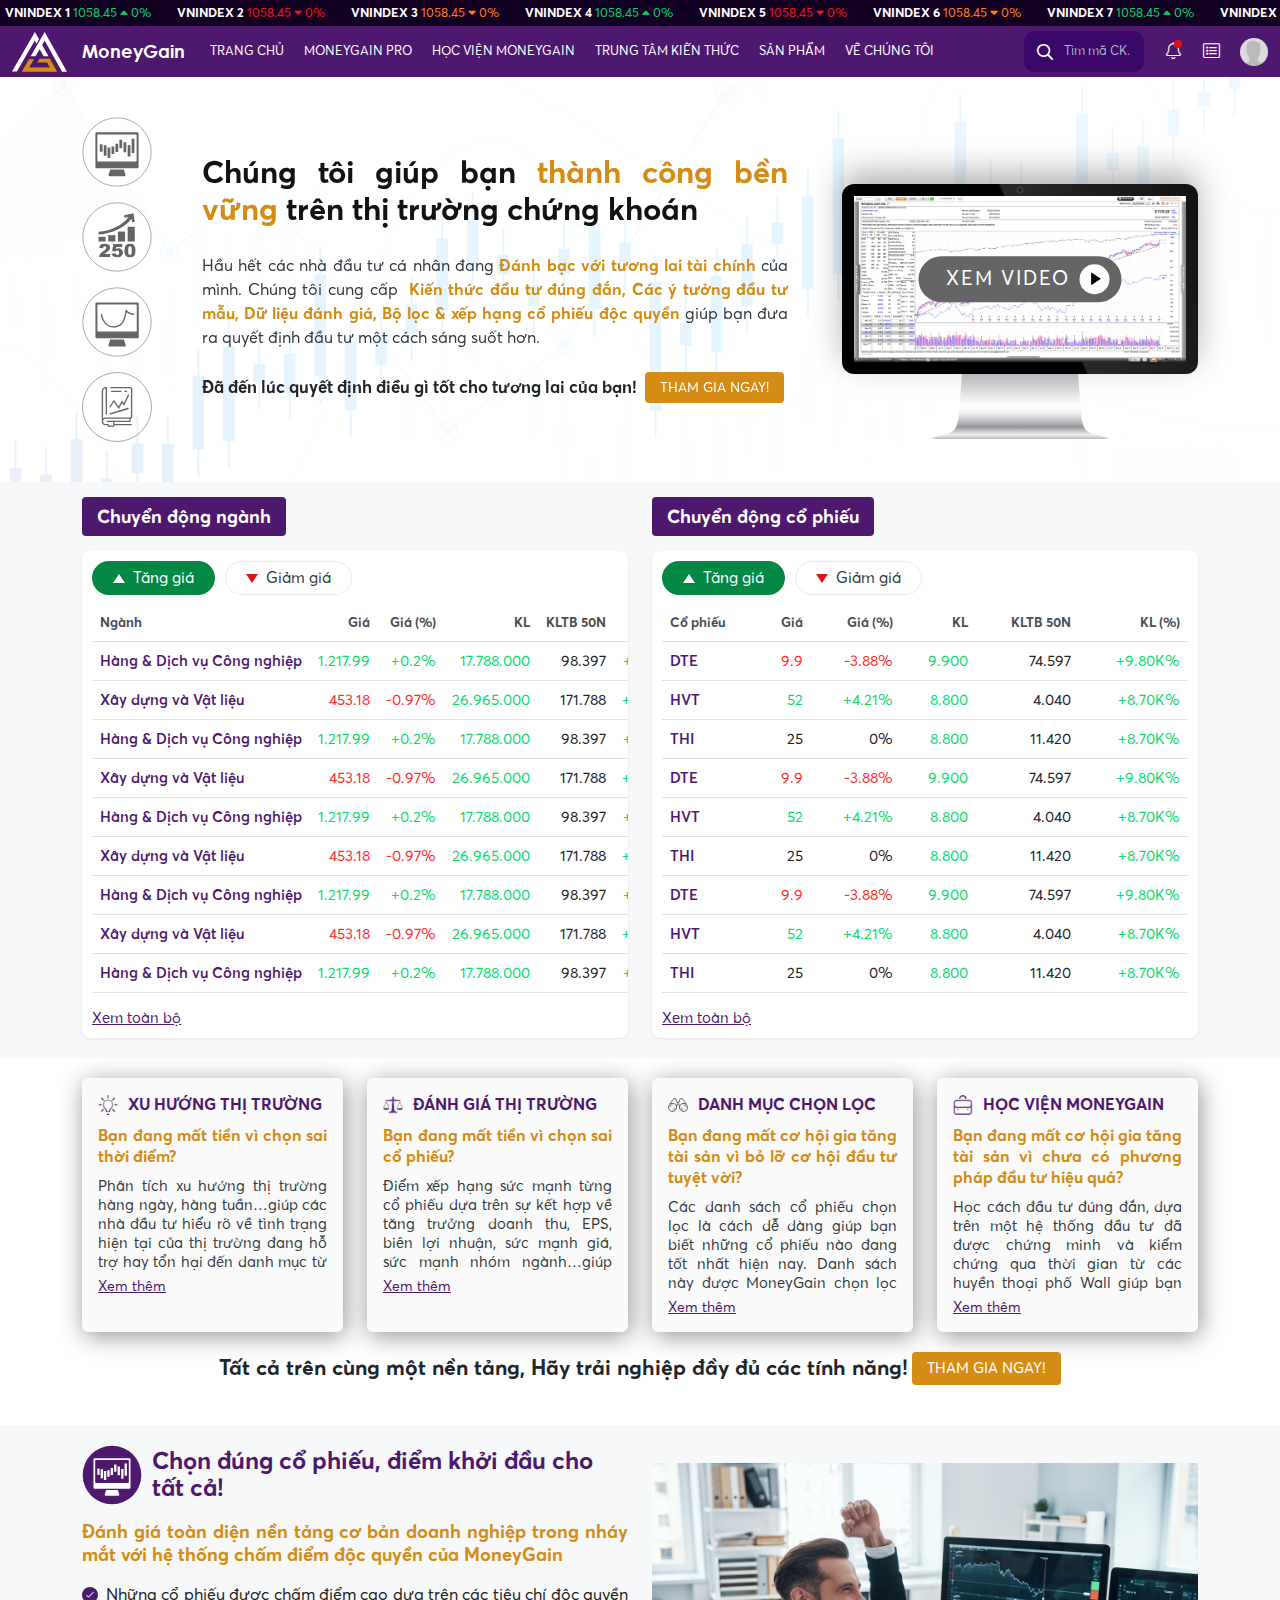
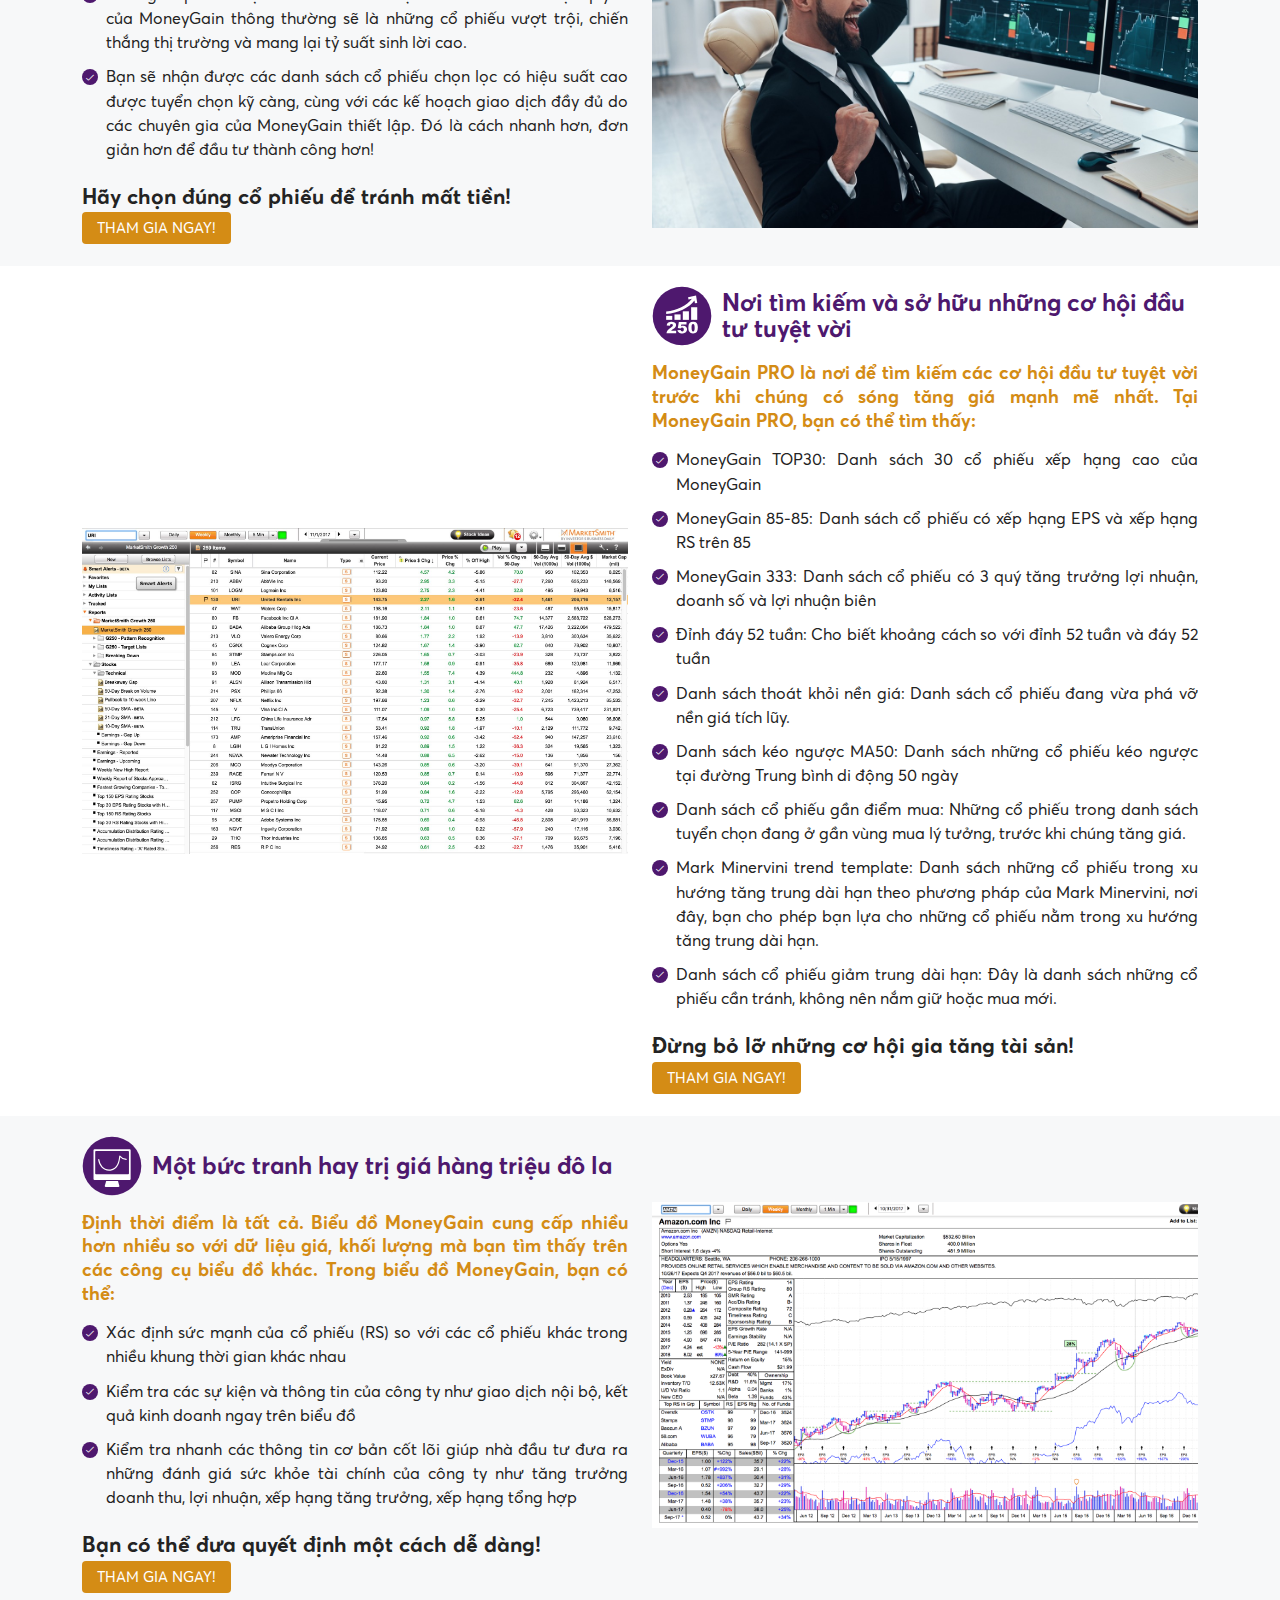
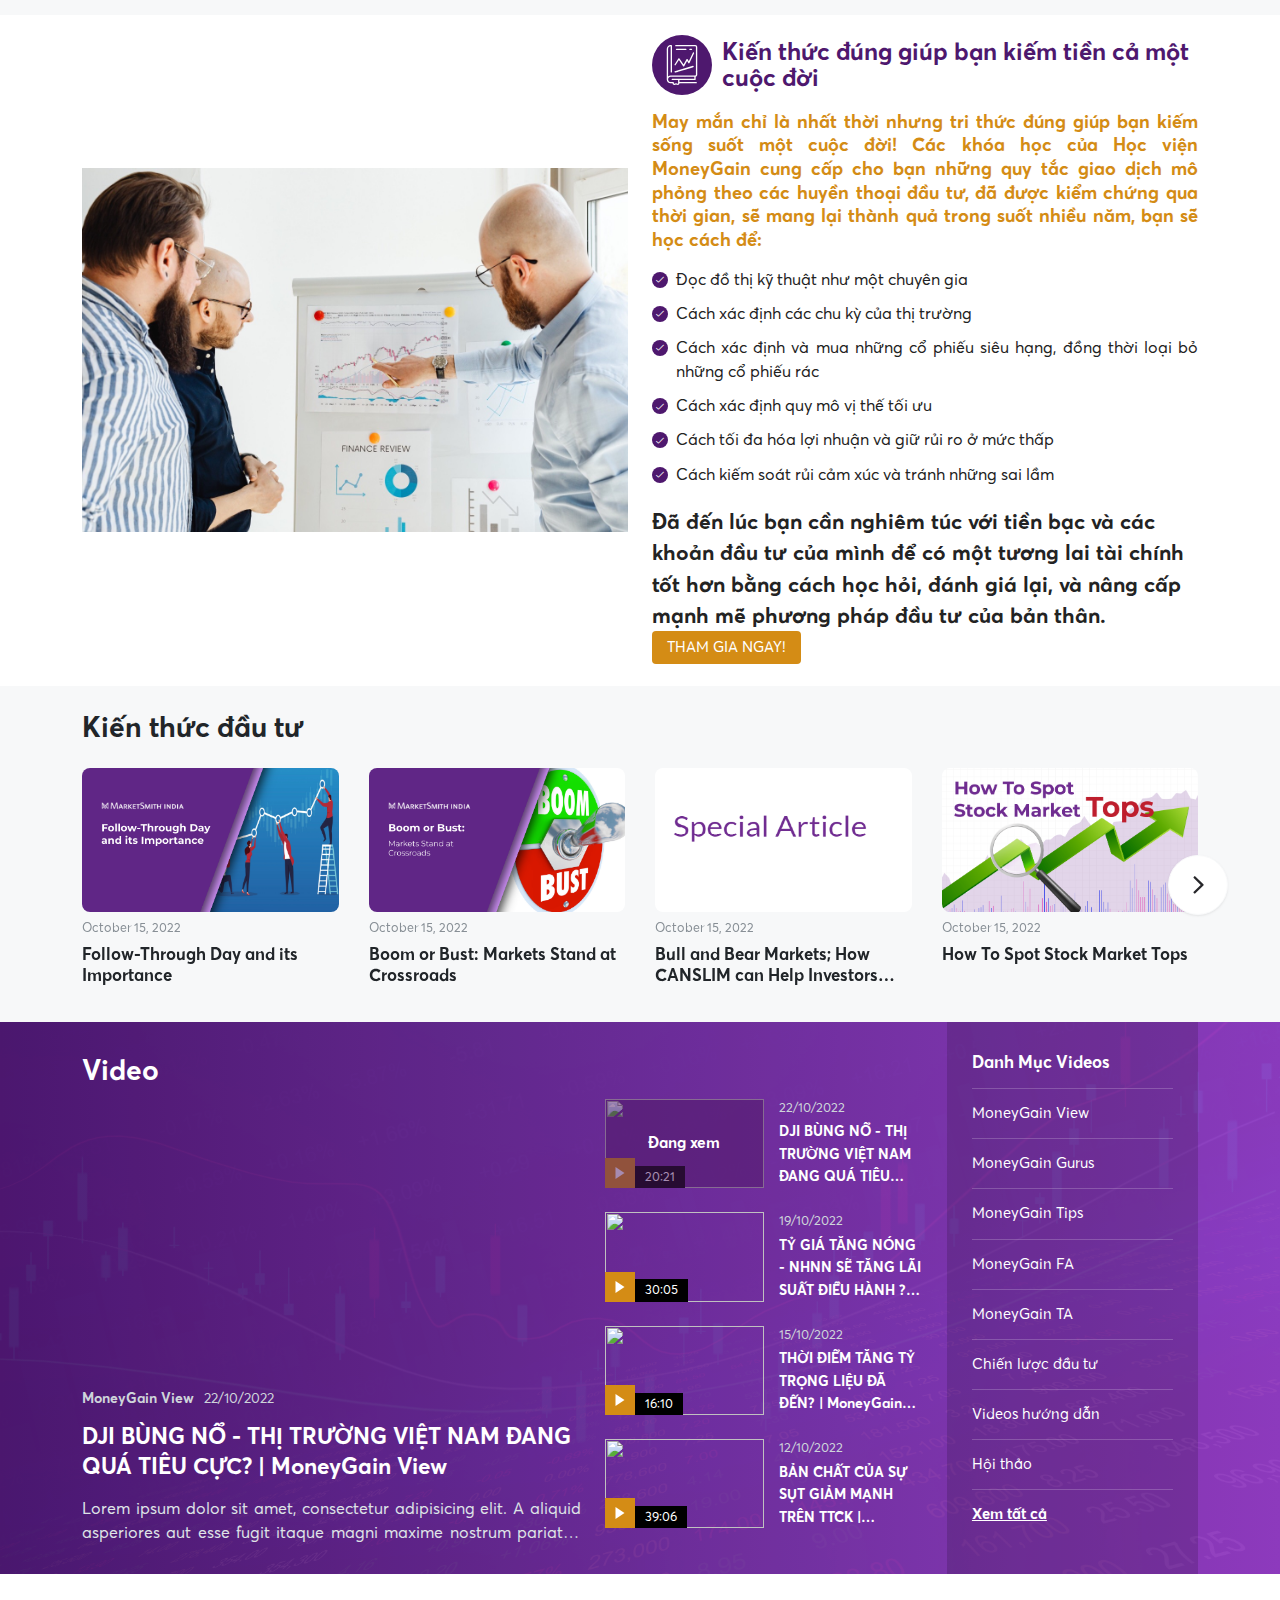
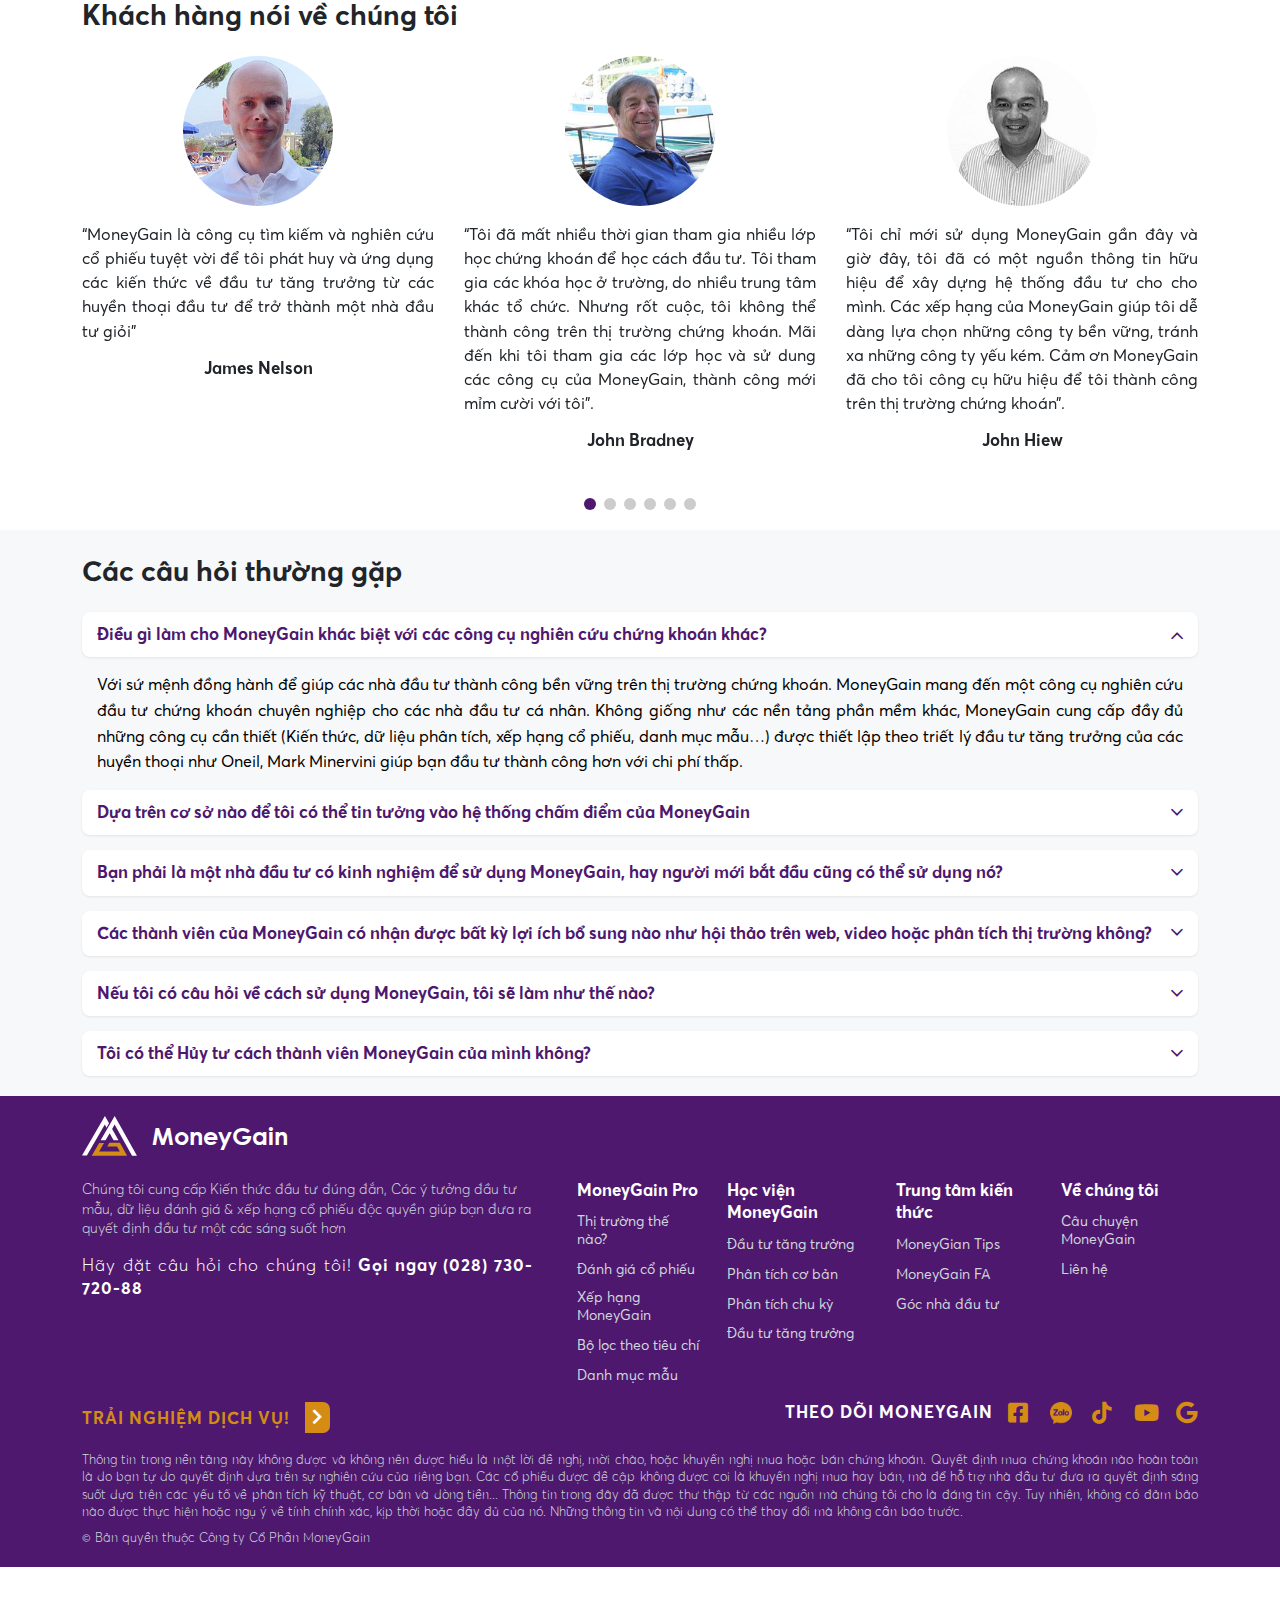
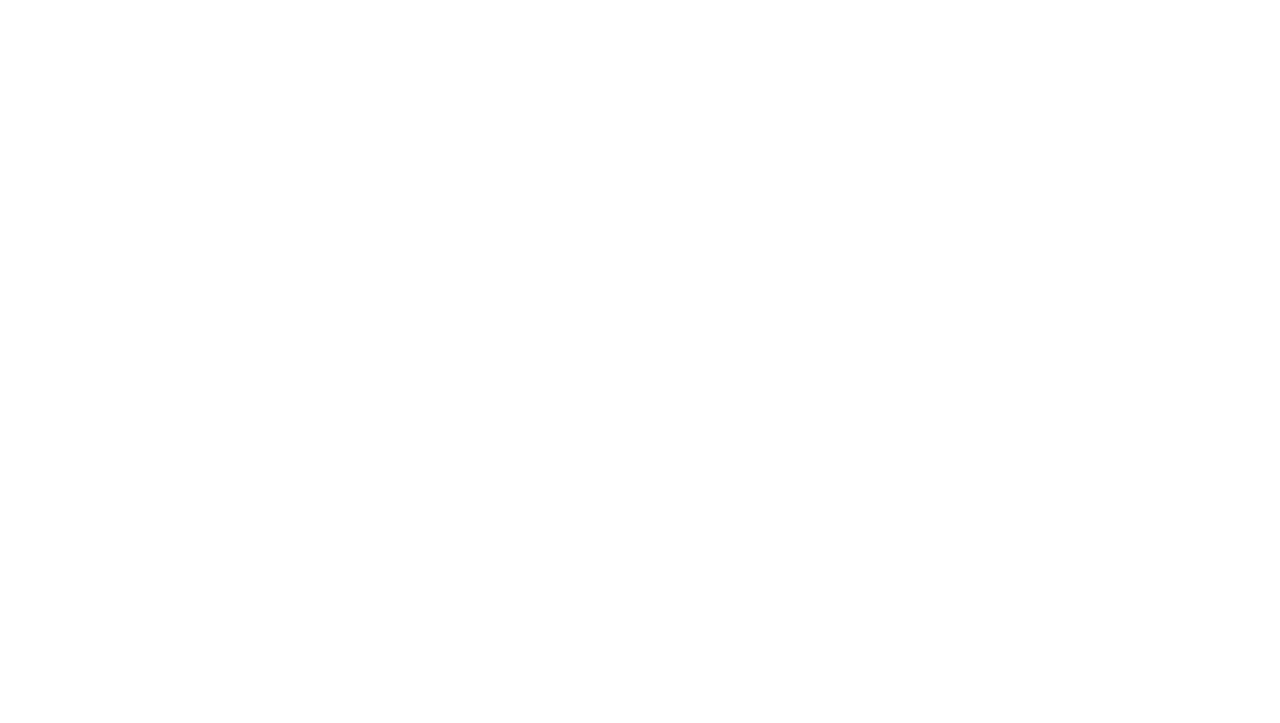
==== commit 6f2b1ca1: "Update" ====
--- a/index.html
+++ b/index.html
@@ -3465,7 +3465,7 @@
 		<div class="container">
 			<div class="section-heading mx-0 d-flex flex-column">
 				<div class="title">
-					<span>Kiến thức</span>&nbsp;đầu tư
+					Kiến thức đầu tư
 				</div>
 			</div>
 			<div class="slider-theme" id="slider-article">
--- a/assets/css/style.css
+++ b/assets/css/style.css
@@ -136,6 +136,119 @@
 @font-face {
 	font-family: "Averta";
 	src: url("../fonts/averta/Averta-Extra-Thin-Italic.otf");
+	font-weight: 100;
+	font-style: italic;
+}
+
+@font-face {
+	font-family: "Averta Cyrillic";
+	src: url("../fonts/averta/Averta-Cyrillic-Black.otf");
+	font-weight: 900;
+	font-style: normal;
+}
+
+@font-face {
+	font-family: "Averta Cyrillic";
+	src: url("../fonts/averta/Averta-Cyrillic-Black-Italic.otf");
+	font-weight: 900;
+	font-style: italic;
+}
+
+@font-face {
+	font-family: "Averta Cyrillic";
+	src: url("../fonts/averta/Averta-Cyrillic-ExtraBold.otf");
+	font-weight: 800;
+	font-style: normal;
+}
+
+@font-face {
+	font-family: "Averta Cyrillic";
+	src: url("../fonts/averta/Averta-Cyrillic-ExtraBold-Italic.otf");
+	font-weight: 800;
+	font-style: italic;
+}
+
+@font-face {
+	font-family: "Averta Cyrillic";
+	src: url("../fonts/averta/Averta-Cyrillic-Bold.otf");
+	font-weight: 700;
+	font-style: normal;
+}
+
+@font-face {
+	font-family: "Averta Cyrillic";
+	src: url("../fonts/averta/Averta-Cyrillic-Bold-Italic.otf");
+	font-weight: 700;
+	font-style: italic;
+}
+
+@font-face {
+	font-family: "Averta Cyrillic";
+	src: url("../fonts/averta/Averta-Cyrillic-SemiBold.otf");
+	font-weight: 600;
+	font-style: normal;
+}
+
+@font-face {
+	font-family: "Averta Cyrillic";
+	src: url("../fonts/averta/Averta-Cyrillic-SemiBold-Italic.otf");
+	font-weight: 600;
+	font-style: italic;
+}
+
+@font-face {
+	font-family: "Averta Cyrillic";
+	src: url("../fonts/averta/Averta-Cyrillic-Regular.otf");
+	font-weight: 400;
+	font-style: normal;
+}
+
+@font-face {
+	font-family: "Averta Cyrillic";
+	src: url("../fonts/averta/Averta-Cyrillic-Regular-Italic.otf");
+	font-weight: 400;
+	font-style: italic;
+}
+
+
+@font-face {
+	font-family: "Averta Cyrillic";
+	src: url("../fonts/averta/Averta-Cyrillic-Light.otf");
+	font-weight: 300;
+	font-style: normal;
+}
+
+@font-face {
+	font-family: "Averta Cyrillic";
+	src: url("../fonts/averta/Averta-Cyrillic-Light-Italic.otf");
+	font-weight: 300;
+	font-style: italic;
+}
+
+@font-face {
+	font-family: "Averta Cyrillic";
+	src: url("../fonts/averta/Averta-Cyrillic-Thin.otf");
+	font-weight: 200;
+	font-style: normal;
+}
+
+@font-face {
+	font-family: "Averta Cyrillic";
+	src: url("../fonts/averta/Averta-Cyrillic-Thin-Italic.otf");
+	font-weight: 200;
+	font-style: italic;
+}
+
+@font-face {
+	font-family: "Averta Cyrillic";
+	src: url("../fonts/averta/Averta-Cyrillic-Extra-Thin.otf");
+	font-weight: 100;
+	font-style: normal;
+}
+
+@font-face {
+	font-family: "Averta Cyrillic";
+	src: url("../fonts/averta/Averta-Cyrillic-Extra-Thin-Italic.otf");
 	font-weight: 100;
 	font-style: italic;
 }
@@ -530,6 +643,7 @@
 }
 
 .header .header-top .header-marquee {
+	font-family: "Averta Cyrillic";
 	display: flex;
 	gap: 25px;
 	animation: scroll-marquee calc(var(--marquee-elm_show) * 4s) linear infinite;
@@ -1598,7 +1712,6 @@
 	padding-right: 30px;
 	gap: 25px;
 	line-height: 1.5;
-	text-align: justify;
 }
 
 .section-hero .hero-wrap .hero-content .hero-content_title {
@@ -1606,6 +1719,7 @@
 	font-weight: 700;
 	line-height: 1.2;
 	color: var(--secondary-color);
+	text-align: justify;
 }
 
 .section-hero .hero-wrap .hero-content .hero-content_title span {
@@ -1615,10 +1729,11 @@
 .section-hero .hero-wrap .hero-content .hero-content_desc {
 	font-size: 1.15em;
 	color: var(--bs-gray-800);
+	text-align: justify;
 }
 
 .section-hero .hero-wrap .hero-content .hero-content_link {
-	font-size: 1.5em;
+	font-size: 1.45em;
 	line-height: 1.5;
 	font-weight: 700;
 	color: var(--bs-gray-900);
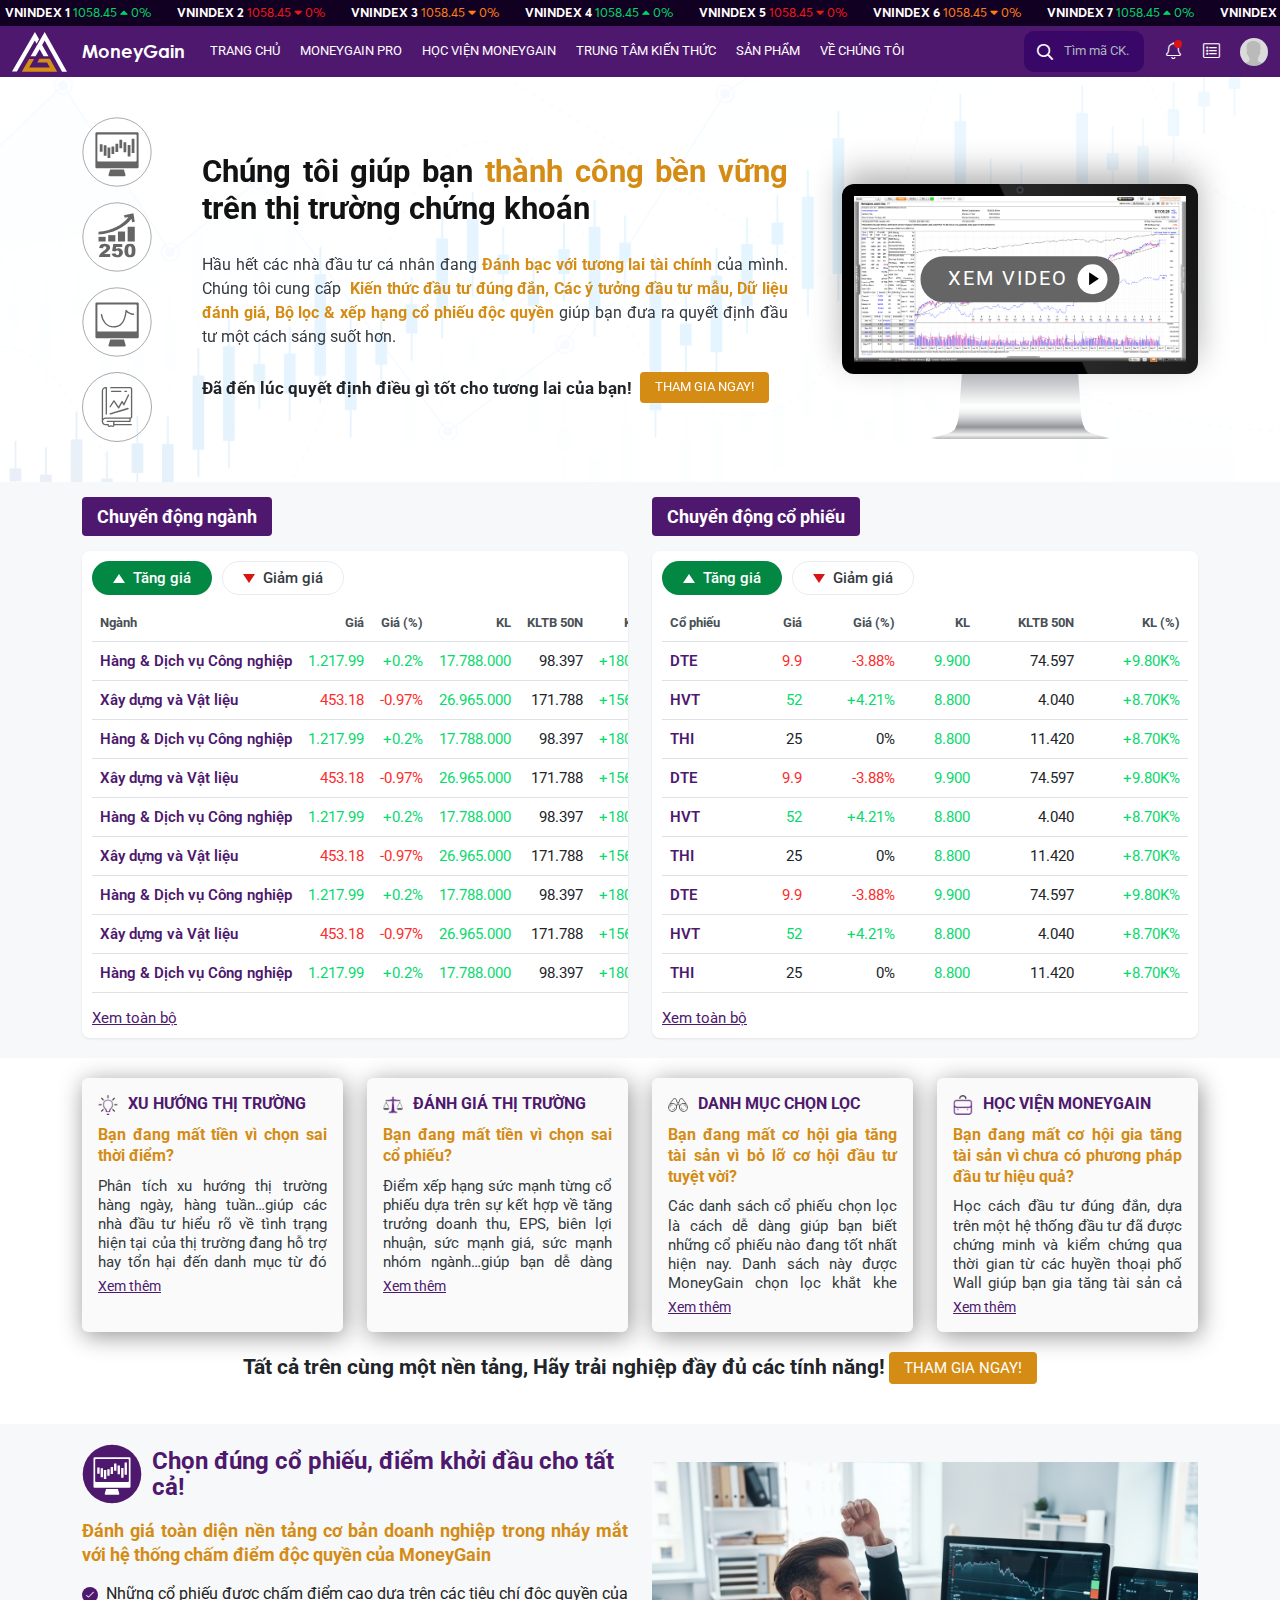
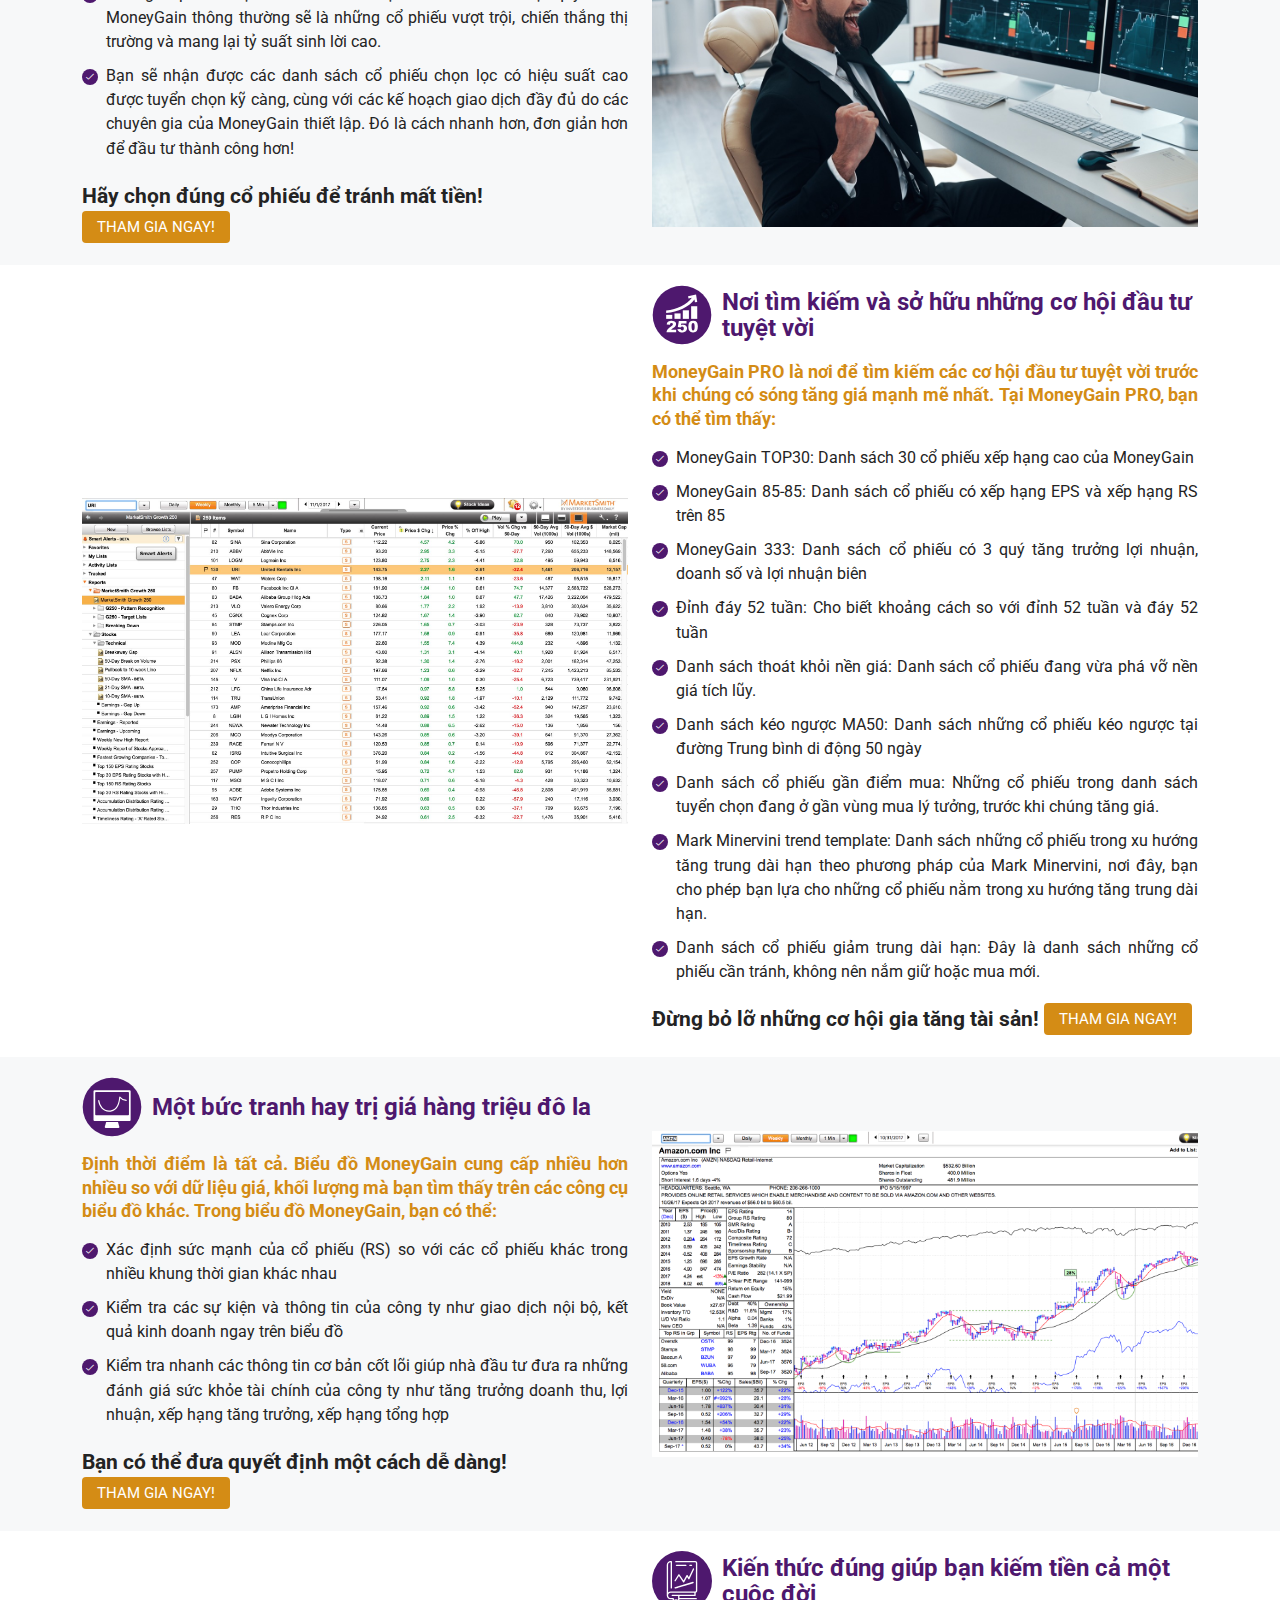
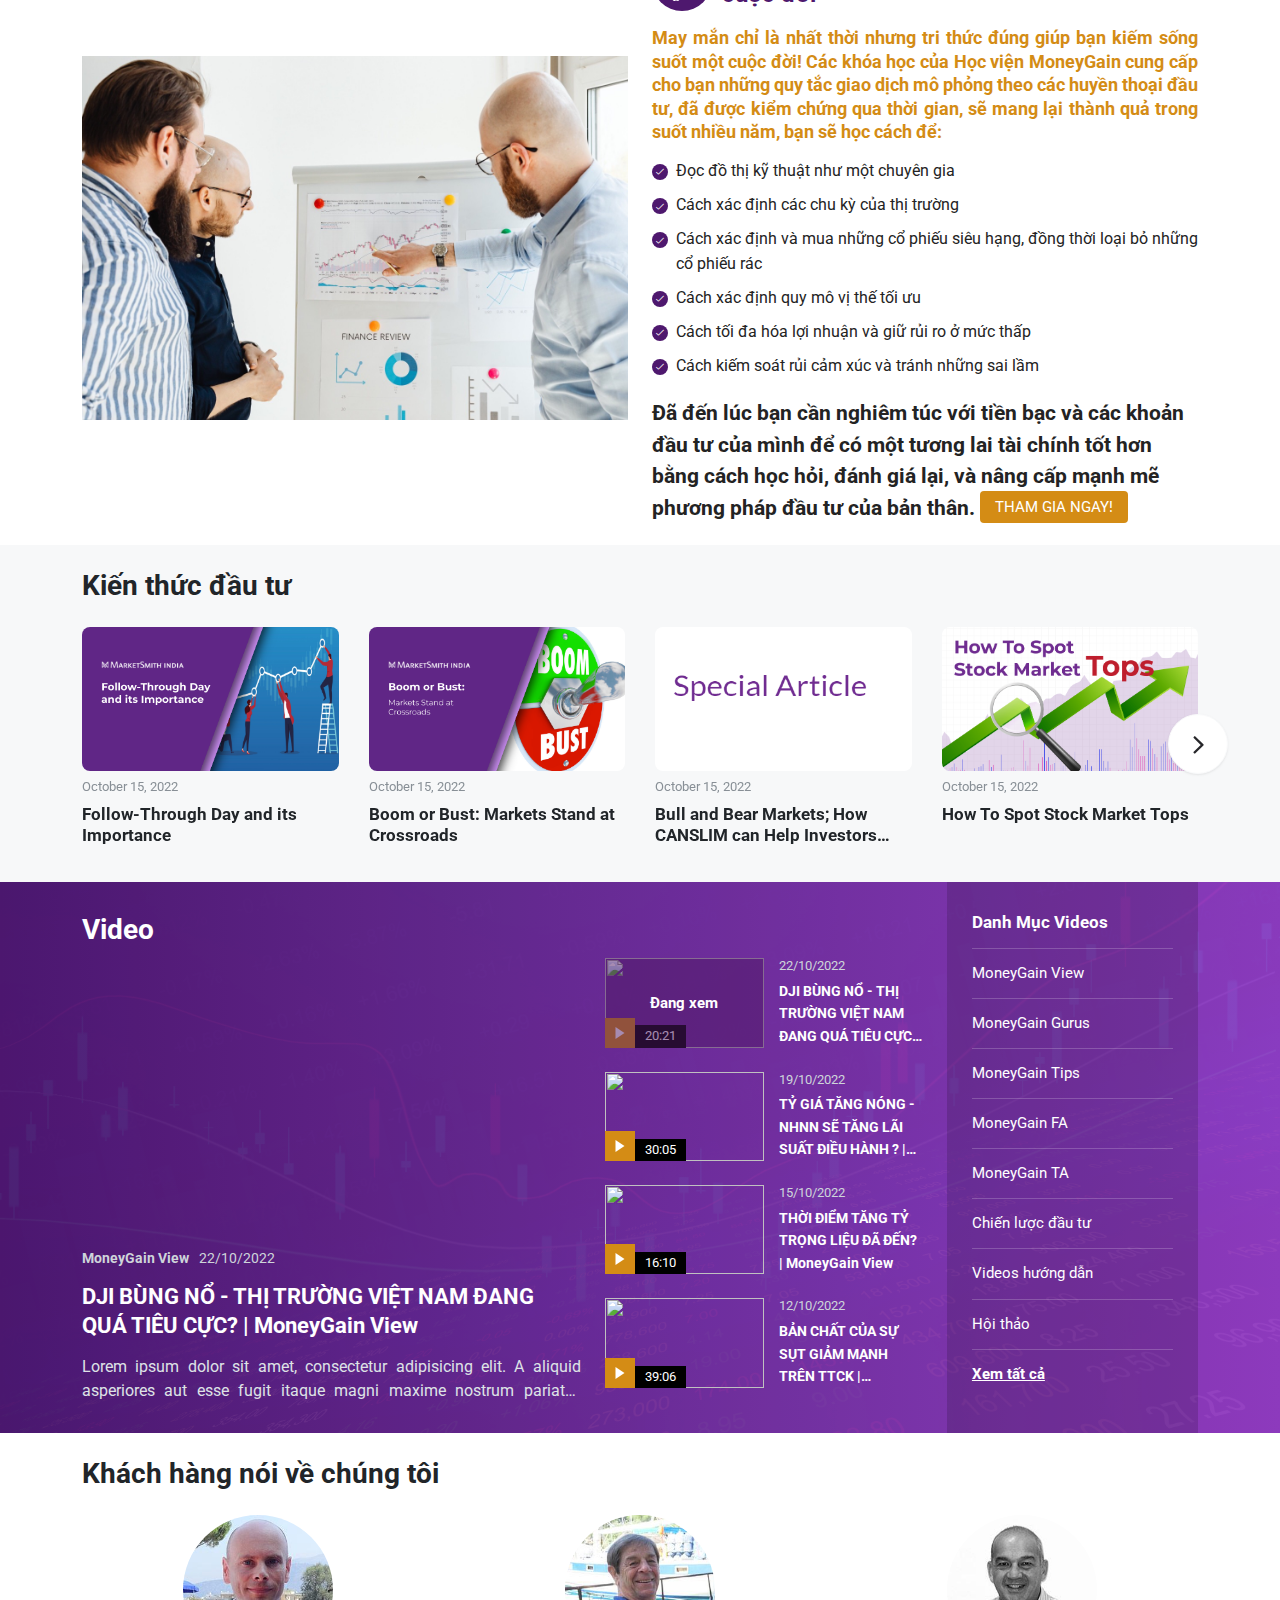
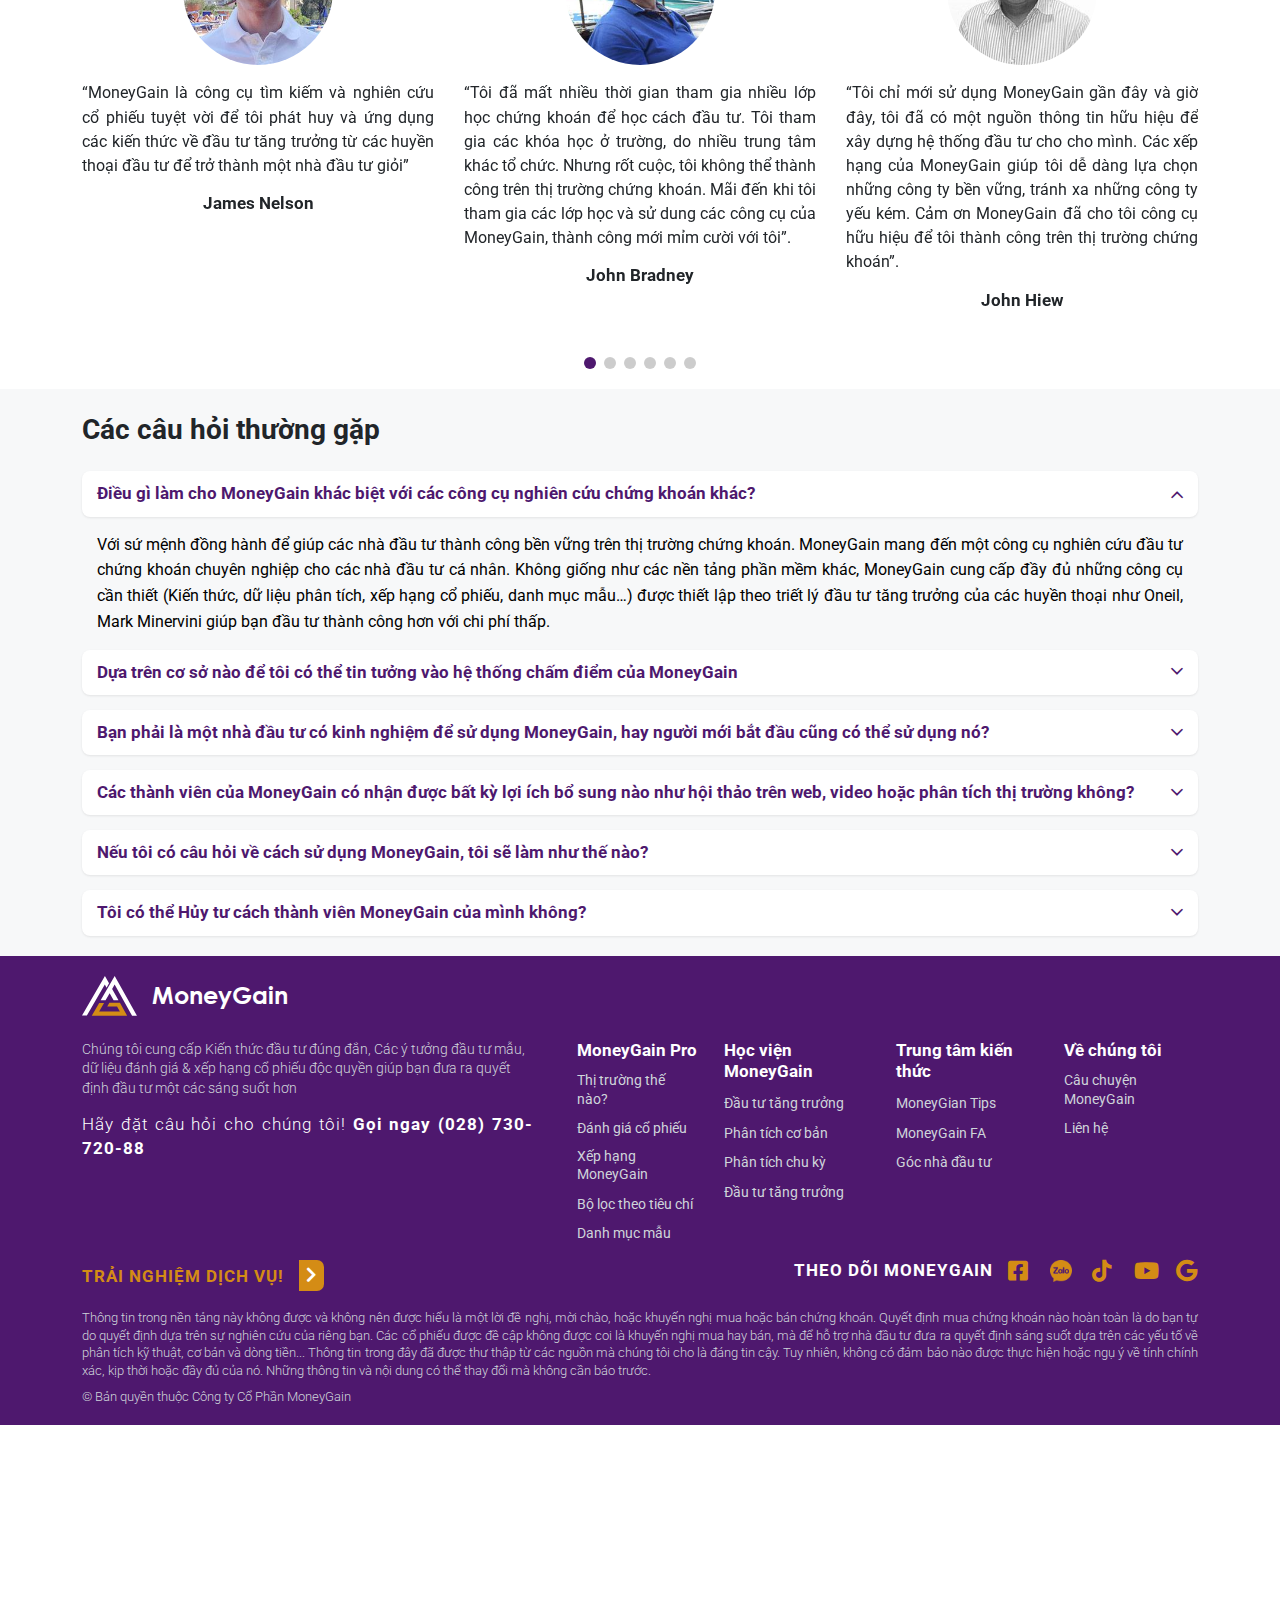
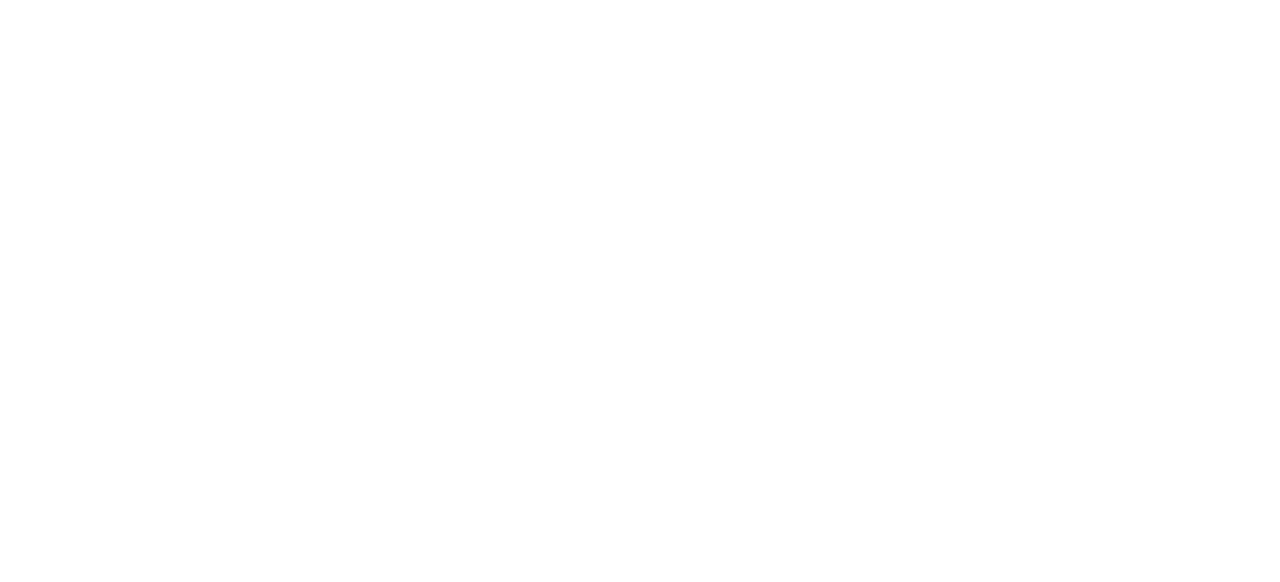
==== commit 485fa733: "Update" ====
--- a/index.html
+++ b/index.html
@@ -14,6 +14,10 @@
 	<meta property="og:url" content="">
 	<meta property="og:description" content="Template Money Gain">
 	<meta property="og:image" content="">
+
+	<link rel="preconnect" href="https://fonts.googleapis.com">
+	<link rel="preconnect" href="https://fonts.gstatic.com" crossorigin>
+	<link href="https://fonts.googleapis.com/css2?family=Roboto:ital,wght@0,100;0,300;0,400;0,500;0,700;0,900;1,100;1,300;1,400;1,500;1,700;1,900&display=swap" rel="stylesheet">
 
 	<link rel="icon" href="/assets/images/favicon.png">
 	<link rel="apple-touch-icon" href="/assets/images/favicon.png">
--- a/assets/css/style.css
+++ b/assets/css/style.css
@@ -267,7 +267,7 @@
 
 	--transition-default: .3s all ease-in-out;
 	--size-theme: 14px;
-	--font-theme: "Averta";
+	--font-theme: "Roboto", sans-serif;
 	--font-century-gothic: "Century Gothic"
 }
 
